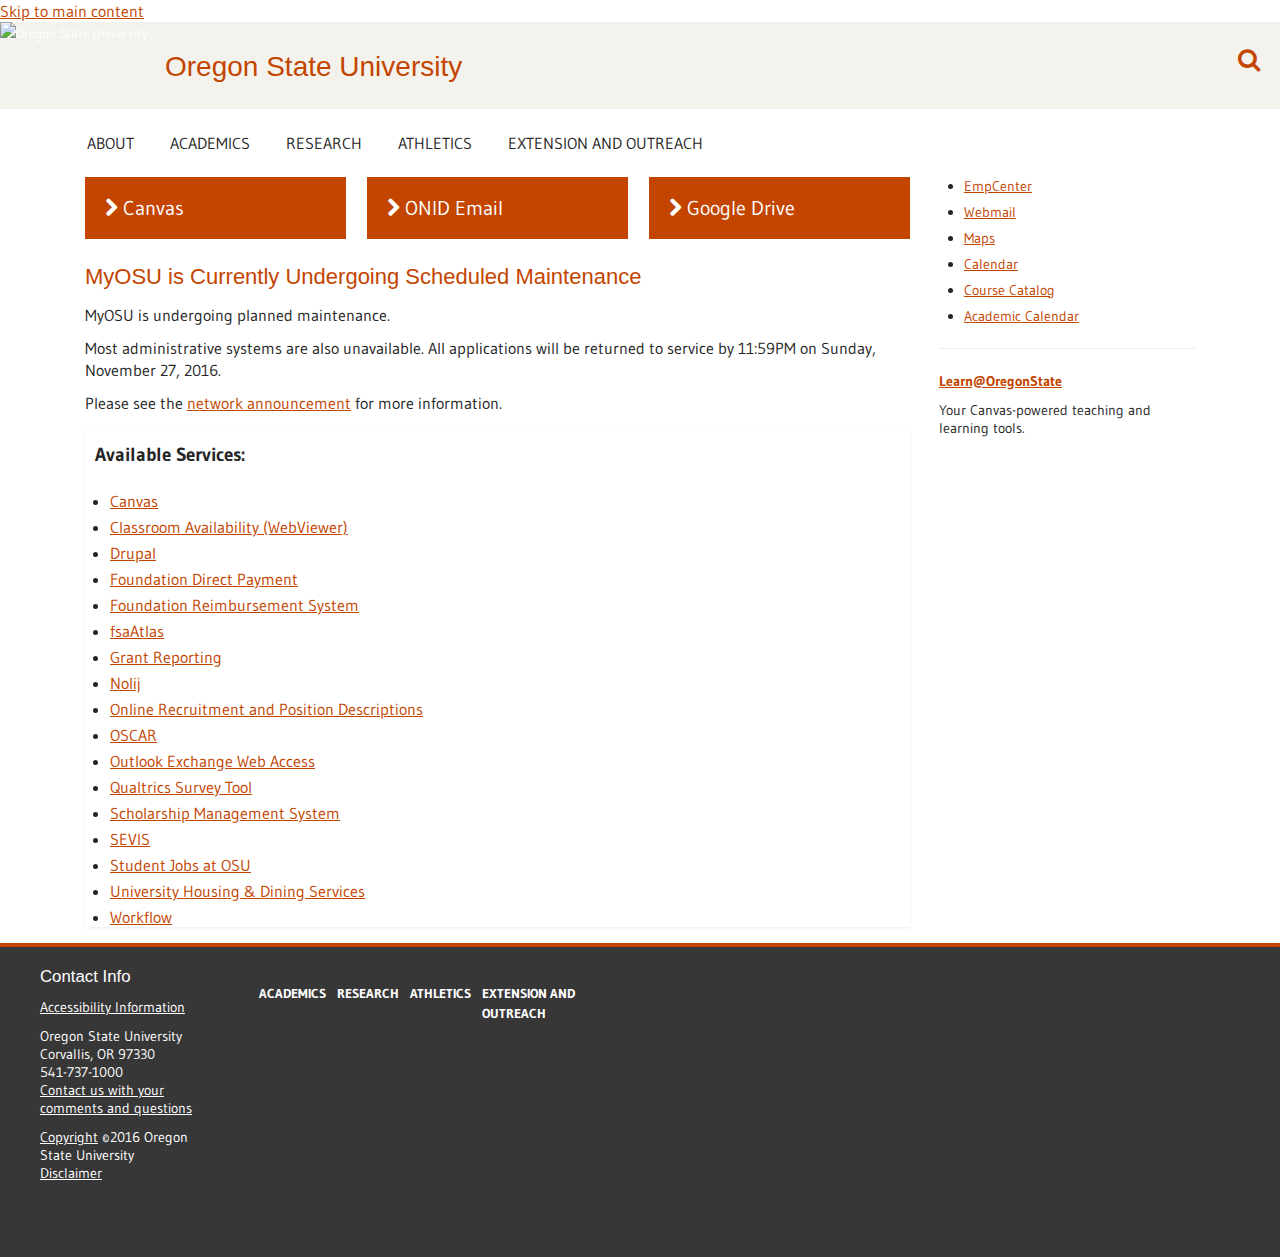
==== index.html @ 78ae6c0a "Changing links" ====
<!DOCTYPE HTML>
<!--[if lte IE 7]> <html lang="en" class="ie ie7 classic"> <![endif]-->
<!--[if IE 8]> <html lang="en" class="ie ie8 classic"> <![endif]-->
<!--[if gt IE 8]><!--><html class="classic" lang="en"><!--<![endif]-->

<head profile="http://www.w3.org/1999/xhtml/vocab">
  <meta http-equiv="Content-Type" content="text/html; charset=utf-8" /><script type="text/javascript">window.NREUM||(NREUM={}),__nr_require=function(e,n,t){function r(t){if(!n[t]){var o=n[t]={exports:{}};e[t][0].call(o.exports,function(n){var o=e[t][1][n];return r(o?o:n)},o,o.exports)}return n[t].exports}if("function"==typeof __nr_require)return __nr_require;for(var o=0;o<t.length;o++)r(t[o]);return r}({QJf3ax:[function(e,n){function t(e){function n(n,t,a){e&&e(n,t,a),a||(a={});for(var u=c(n),f=u.length,s=i(a,o,r),p=0;f>p;p++)u[p].apply(s,t);return s}function a(e,n){f[e]=c(e).concat(n)}function c(e){return f[e]||[]}function u(){return t(n)}var f={};return{on:a,emit:n,create:u,listeners:c,_events:f}}function r(){return{}}var o="nr@context",i=e("gos");n.exports=t()},{gos:"7eSDFh"}],ee:[function(e,n){n.exports=e("QJf3ax")},{}],3:[function(e,n){function t(e){return function(){r(e,[(new Date).getTime()].concat(i(arguments)))}}var r=e("handle"),o=e(1),i=e(2);"undefined"==typeof window.newrelic&&(newrelic=window.NREUM);var a=["setPageViewName","addPageAction","setCustomAttribute","finished","addToTrace","inlineHit","noticeError"];o(a,function(e,n){window.NREUM[n]=t("api-"+n)}),n.exports=window.NREUM},{1:12,2:13,handle:"D5DuLP"}],gos:[function(e,n){n.exports=e("7eSDFh")},{}],"7eSDFh":[function(e,n){function t(e,n,t){if(r.call(e,n))return e[n];var o=t();if(Object.defineProperty&&Object.keys)try{return Object.defineProperty(e,n,{value:o,writable:!0,enumerable:!1}),o}catch(i){}return e[n]=o,o}var r=Object.prototype.hasOwnProperty;n.exports=t},{}],D5DuLP:[function(e,n){function t(e,n,t){return r.listeners(e).length?r.emit(e,n,t):void(r.q&&(r.q[e]||(r.q[e]=[]),r.q[e].push(n)))}var r=e("ee").create();n.exports=t,t.ee=r,r.q={}},{ee:"QJf3ax"}],handle:[function(e,n){n.exports=e("D5DuLP")},{}],XL7HBI:[function(e,n){function t(e){var n=typeof e;return!e||"object"!==n&&"function"!==n?-1:e===window?0:i(e,o,function(){return r++})}var r=1,o="nr@id",i=e("gos");n.exports=t},{gos:"7eSDFh"}],id:[function(e,n){n.exports=e("XL7HBI")},{}],G9z0Bl:[function(e,n){function t(){var e=d.info=NREUM.info,n=f.getElementsByTagName("script")[0];if(e&&e.licenseKey&&e.applicationID&&n){c(p,function(n,t){n in e||(e[n]=t)});var t="https"===s.split(":")[0]||e.sslForHttp;d.proto=t?"https://":"http://",a("mark",["onload",i()]);var r=f.createElement("script");r.src=d.proto+e.agent,n.parentNode.insertBefore(r,n)}}function r(){"complete"===f.readyState&&o()}function o(){a("mark",["domContent",i()])}function i(){return(new Date).getTime()}var a=e("handle"),c=e(1),u=window,f=u.document;e(2);var s=(""+location).split("?")[0],p={beacon:"bam.nr-data.net",errorBeacon:"bam.nr-data.net",agent:"js-agent.newrelic.com/nr-686.min.js"},d=n.exports={offset:i(),origin:s,features:{}};f.addEventListener?(f.addEventListener("DOMContentLoaded",o,!1),u.addEventListener("load",t,!1)):(f.attachEvent("onreadystatechange",r),u.attachEvent("onload",t)),a("mark",["firstbyte",i()])},{1:12,2:3,handle:"D5DuLP"}],loader:[function(e,n){n.exports=e("G9z0Bl")},{}],12:[function(e,n){function t(e,n){var t=[],o="",i=0;for(o in e)r.call(e,o)&&(t[i]=n(o,e[o]),i+=1);return t}var r=Object.prototype.hasOwnProperty;n.exports=t},{}],13:[function(e,n){function t(e,n,t){n||(n=0),"undefined"==typeof t&&(t=e?e.length:0);for(var r=-1,o=t-n||0,i=Array(0>o?0:o);++r<o;)i[r]=e[n+r];return i}n.exports=t},{}]},{},["G9z0Bl"]);</script>
<link rel="shortcut icon" href="http://main.oregonstate.edu/sites/all/themes/doug_fir/favicon.ico" type="image/vnd.microsoft.icon" />
<meta name="Generator" content="Drupal 7 (http://drupal.org)" />
  <meta name="viewport" content="width=device-width, initial-scale=1.0">
  <title>MyOSU is Undergoing Maintenance</title>

  <!-- CSS -->
  <link type="text/css" rel="stylesheet" href="css/drupal1.css" media="all" />
  <link type="text/css" rel="stylesheet" href="css/drupal2.css" media="all" />
  <link type="text/css" rel="stylesheet" href="css/drupal3.css" media="all" />
  <link type="text/css" rel="stylesheet" href="css/drupal4.css" media="all" />
  <link type="text/css" rel="stylesheet" href="css/drupal5.css" media="all" />
  <link href='http://fonts.googleapis.com/css?family=Gudea:400,400italic,700' rel='stylesheet' type='text/css'>
  <!-- These will insert some CSS to hide or show elements based on our theme settings -->
  <style type='text/css'> div.book-navigation { display: none;} </style>
  <style type='text/css'> div.terms { display: none;} </style>

  <!-- Javascripts -->
  <script type="text/javascript" src="http://code.jquery.com/jquery-1.7.2.min.js"></script>
  <script type="text/javascript">
    <!--//--><![CDATA[//><!--
      window.jQuery || document.write("<script src='http://main.oregonstate.edu/sites/all/modules/jquery_update/replace/jquery/1.7/jquery.min.js'>\x3C/script>")
    //--><!]]>
  </script>
  <script type="text/javascript" src="js/drupal1.js"></script>
  <script type="text/javascript" src="js/drupal2.js"></script>
  <script type="text/javascript" src="js/drupal3.js"></script>
  <script type="text/javascript" src="js/drupal4.js"></script>
  <script type="text/javascript" src="js/drupal5.js"></script>
  <script type="text/javascript">
<!--//--><![CDATA[//><!--
jQuery.extend(Drupal.settings, {"basePath":"\/","pathPrefix":"","ajaxPageState":{"theme":"doug_fir","theme_token":"iENrRkMuH2rQ3tuEbvSDsTzsO_daz1Ob3aUyDNa0EQ0","js":{"\/\/ajax.googleapis.com\/ajax\/libs\/jquery\/1.7.2\/jquery.min.js":1,"0":1,"misc\/jquery.once.js":1,"misc\/drupal.js":1,"sites\/all\/modules\/nice_menus\/js\/jquery.bgiframe.js":1,"sites\/all\/modules\/nice_menus\/js\/jquery.hoverIntent.js":1,"sites\/all\/modules\/nice_menus\/js\/superfish.js":1,"sites\/all\/modules\/nice_menus\/js\/nice_menus.js":1,"sites\/all\/modules\/osu_features\/feature_story\/feature_story.js":1,"sites\/all\/modules\/live_feeds\/live_feeds.js":1,"sites\/all\/modules\/media_colorbox\/media_colorbox.js":1,"sites\/all\/modules\/media_mediaspace\/js\/mediaspace_mobile.js":1,"sites\/main.oregonstate.edu\/modules\/lookup\/js\/lib\/angular.min.js":1,"sites\/main.oregonstate.edu\/modules\/lookup\/js\/lib\/angular-animate.min.js":1,"sites\/main.oregonstate.edu\/modules\/lookup\/js\/controllers.js":1,"sites\/all\/libraries\/colorbox\/jquery.colorbox-min.js":1,"sites\/all\/modules\/colorbox\/js\/colorbox.js":1,"sites\/all\/modules\/colorbox\/styles\/default\/colorbox_style.js":1,"sites\/main.oregonstate.edu\/modules\/lookup\/js\/lookup.js":1,"sites\/main.oregonstate.edu\/themes\/doug_fir\/js\/jquery.mobile.custom.min.js":1,"sites\/main.oregonstate.edu\/themes\/doug_fir\/js\/bootstrap.min.js":1,"sites\/main.oregonstate.edu\/themes\/doug_fir\/js\/menus.js":1},"css":{"modules\/system\/system.base.css":1,"modules\/system\/system.menus.css":1,"modules\/system\/system.messages.css":1,"modules\/system\/system.theme.css":1,"sites\/all\/modules\/announcement\/css\/screen.css":1,"modules\/book\/book.css":1,"sites\/all\/modules\/calendar\/css\/calendar_multiday.css":1,"sites\/all\/modules\/date\/date_api\/date.css":1,"sites\/all\/modules\/date\/date_popup\/themes\/datepicker.1.7.css":1,"sites\/all\/modules\/date\/date_repeat_field\/date_repeat_field.css":1,"sites\/all\/modules\/osu_features\/feature_story\/feature_story.css":1,"modules\/field\/theme\/field.css":1,"sites\/all\/modules\/osu_features\/image_gallery\/image_gallery.css":1,"sites\/all\/modules\/live_feeds\/live_feeds.css":1,"sites\/all\/modules\/osu_profiles\/locations\/locations.css":1,"sites\/all\/modules\/navgrid\/navgrid.css":1,"modules\/node\/node.css":1,"sites\/all\/modules\/osu_groups\/osu_dashboard\/osu_dashboard.css":1,"sites\/all\/modules\/osu_search\/osu_search.css":1,"sites\/all\/modules\/osu_top_hat\/osu_top_hat.css":1,"sites\/all\/modules\/osu_profiles\/people\/people.css":1,"modules\/search\/search.css":1,"modules\/user\/user.css":1,"sites\/all\/modules\/osu_features\/video_carousel\/css\/cws_video.css":1,"sites\/all\/modules\/views\/css\/views.css":1,"sites\/all\/modules\/colorbox\/styles\/default\/colorbox_style.css":1,"sites\/all\/modules\/ctools\/css\/ctools.css":1,"sites\/all\/modules\/biblio\/biblio.css":1,"sites\/main.oregonstate.edu\/modules\/lookup\/lookup.css":1,"sites\/all\/modules\/nice_menus\/css\/nice_menus.css":1,"sites\/all\/modules\/nice_menus\/css\/nice_menus_default.css":1,"sites\/main.oregonstate.edu\/themes\/doug_fir\/css\/variants\/classic\/classic.css":1,"sites\/main.oregonstate.edu\/themes\/doug_fir\/bootstrap\/css\/bootstrap.css":1,"sites\/main.oregonstate.edu\/themes\/doug_fir\/css\/main.css":1,"sites\/main.oregonstate.edu\/themes\/doug_fir\/bootstrap\/css\/responsive.css":1,"sites\/main.oregonstate.edu\/themes\/doug_fir\/css\/main-responsive.css":1}},"colorbox":{"opacity":"0.85","current":"{current} of {total}","previous":"\u00ab Prev","next":"Next \u00bb","close":"Close","maxWidth":"98%","maxHeight":"98%","fixed":true,"mobiledetect":true,"mobiledevicewidth":"480px"},"jcarousel":{"ajaxPath":"\/jcarousel\/ajax\/views"},"lookupJsonPath":"http:\/\/main.oregonstate.edu\/sites\/main.oregonstate.edu\/files\/lookup.json","nice_menus_options":{"delay":"800","speed":"slow"},"urlIsAjaxTrusted":{"\/":true}});
//--><!]]>
</script>

</head>

<body class="html front not-logged-in one-sidebar sidebar-first page-lookup " >
  <div id="skip-link">
    <a href="#content" class="element-invisible element-focusable">Skip to main content</a>
  </div>
<!-- OSU Top Hat -->
    
<!-- Top-Hat -->
<div id='osu-top-hat' class ='new container-fluid'>
  <a href='http://oregonstate.edu' class='tag'><img src='http://main.oregonstate.edu/sites/all/themes/doug_fir/images/new_logo.png' class='logo' alt='Oregon State University' /><span class='mobile-header'>OREGON STATE UNIVERSITY</span></a>

<h1 style="text-indent: 3px";>
<a href="http://main.oregonstate.edu">Oregon State University </a>
</h1>
<a href='http://main.oregonstate.edu/search/osu' id="search-link" class="m-icon-link"><i class="icon-search"></i></a>



</div>
<div id="mobile-icon-menu">
  <a href='#' id="toggle-mobile-menu" class="m-icon-link"><i class="icon-reorder"></i></a>
  <a href='http://main.oregonstate.edu/search/osu' id="mobile-search-link" class="m-icon-link"><i class="icon-search"></i></a>
</div>

<div id='page-wrapper' class='container-fluid'>
    <div id="search-overlay">
      <form class="search" role="search" action="http://main.oregonstate.edu/" method="post" id="osu-search-top-hat-form" accept-charset="UTF-8"><div><div class="form-item form-type-textfield form-item-term">
      <label class="element-invisible" for="edit-term">Search Field </label>
       <input class="search-terms form-text" placeholder="Search this site" type="text" id="edit-term" name="term" value="" size="60" maxlength="128" />
      </div>
      <input class="icon-search word-hide form-submit" type="submit" id="edit-submit" name="op" value="Search" /><input type="hidden" name="group_path" value="" />
      <input type="hidden" name="form_build_id" value="form-qZfyoNYNDFXUblMZtrOKs8r3LIW30C74KDKzpImgRn8" />
      <input type="hidden" name="form_id" value="osu_search_top_hat_form" />
      </div></form>    <button class="exit-search">Exit Search</button>
        </div>

  <!-- Site Name -->
  <div id='header' class='row-fluid'>


        <h1><a href='http://oregonstate.edu/'>Oregon State University</a></h1>

  </div>


  <!-- /#main-menu -->

  <ul id="mobile-menu" role="navigation"><li id="mobile-main-menu"><ul class="menu"><li class="first leaf"><a href="http://oregonstate.edu/about/" title="">About</a></li>
<li class="leaf"><a href="http://oregonstate.edu/academics/" title="">Academics</a></li>
<li class="leaf"><a href="http://research.oregonstate.edu/" title="">Research</a></li>
<li class="leaf"><a href="http://www.osubeavers.com" title="">Athletics</a></li>
<li class="last leaf"><a href="http://oregonstate.edu/extension-outreach/" title="">Extension and Outreach</a></li>
</ul></li><li id="mobile-osu-top-hat"></li></ul>   <!-- Main menu navbar -->
         <div id='main-menu' role="navigation">
          <div class="region region-nav">
    <div id="block-nice-menus-1" class="block block-nice-menus">

    
  <div class="content">
    <ul class="nice-menu nice-menu-down nice-menu-main-menu" id="nice-menu-1" style="margin-left: -16px"><li class="menu-799 menu-path-oregonstateedu-about- first odd "><a href="http://oregonstate.edu/about/" title="">ABOUT</a></li>
<li class="menu-606 menu-path-oregonstateedu-academics-  even "><a href="http://oregonstate.edu/academics/" title="">ACADEMICS</a></li>
<li class="menu-630 menu-path-researchoregonstateedu-  odd "><a href="http://research.oregonstate.edu/" title="">RESEARCH</a></li>
<li class="menu-608 menu-path-osubeaverscom  even "><a href="http://www.osubeavers.com" title="">ATHLETICS</a></li>
<li class="menu-607 menu-path-oregonstateedu-extension-outreach-  odd last"><a href="http://oregonstate.edu/extension-outreach/" title="">EXTENSION AND OUTREACH</a></li>
</ul>
  </div>
</div>
  </div>
      </div>



    
    <!-- Messages and breadcrumbs -->
    <div id="messages">
          </div> <!-- messages -->


    <!-- Full width top region -->
    
    
    <!-- Now divide into main column and right sidebar -->
    <div class='row-fluid'>
      <div class='span9' >

        <!-- Features -->
        
                <div class='row'>
        <!-- Main content and middle sidebar -->

            <!-- Pre-content -->
            
            <!-- Main Content -->
                                        
              

                              <div class="tabs">
                                  </div>
              

              <div id="block-block-10" class="block block-block">
    <div id="block-block-63" class="block block-block">
    <div class="content">
    <style> 
    #block-block-63 p:hover, #block-block-62 p:focus {
      background: #333!important;
    }


    </style>

    <div class="row-fluid">
    <div class="span4">
    <a style="text-decoration:none;color:#fff;font-size:20px;" href="https://oregonstate.instructure.com/" onclick="ga('send', 'event', 'tools', 'Canvas');"><p style="background:#c34500;color:#fff;padding: 20px;"><i class=" icon-chevron-right"></i> Canvas</p></a>
    </div>
    <div class="span4">
    <a style="text-decoration:none;color:#fff;font-size:20px;" href="https://secure.onid.oregonstate.edu/redirmail.php" onclick="ga('send', 'event', 'tools', 'ONID Email');"><p style="background:#c34500;color:#fff;padding: 20px;"><i class=" icon-chevron-right"></i> ONID Email</p></a>
    </div>
    <div class="span4">
    <a style="text-decoration:none;color:#fff;font-size:20px;" href="https://drive.google.com/a/onid.oregonstate.edu/" onclick="ga('send', 'event', 'tools', 'Google Drive');"><p style="background:#c34500;color:#fff;padding: 20px;"><i class=" icon-chevron-right"></i> Google Drive</p></a>
    </div>
    </div>
    </div>

    

    </div>

    <div class="content">
    <p><h2 style="text-indent: 0px">MyOSU is Currently Undergoing Scheduled Maintenance</h2></p>

    <p>MyOSU is undergoing planned maintenance.</p>

    <p>Most administrative systems are also unavailable. All applications will be returned to service by 11:59PM on Sunday, November 27, 2016.</p>

    <p>Please see the <a href="http://intranet.nws.oregonstate.edu/blog/archives/5822" target="_blank">network announcement</a> for more information.
      


      <div class="textIndent" id='content' role="main">
        <div class="region region-content">

    <p><h3>Available Services:</h3></p>

    <p><ul>
    
        <li><a href="https://oregonstate.instructure.com/" target="_blank">Canvas</a></li>

        <!--li><a href="https://mydegrees.oregonstate.edu/" target="_blank">MyDegrees</a></li>
    
        <li><a href="http://appworx.oregonstate.edu/" target="_blank">Appworx</a></li>

        <li><a href="https://adminfo.ucsadm.oregonstate.edu:8865/ssomanager_prod/c/INB?url=noINBGUAGMNU">Banner</a></li>

        <li><a href="https://core.oregonstate.edu/" target="_blank">CORE Reports</a></li-->

        <li><a href="http://r25wv.ucsadm.oregonstate.edu/r25_wv/wv_servlet/wrd/run/wv_space.DayList?spdt=today,spfilter=94835,lbdviewmode=grid" target="_blank">Classroom Availability (WebViewer)</a></li>

        <li><a href="http://is.oregonstate.edu/communication-collaboration/drupal">Drupal</a></li>

        <li><a href="https://fasystems.oregonstate.edu/DRS/" target="_blank">Foundation Direct Payment</a></li>

        <li><a href="https://fasystems.oregonstate.edu/OSUR/" target="_blank">Foundation Reimbursement System</a></li>

        <li><a href="https://sevisprod.nws.oregonstate.edu/" target="_blank">fsaAtlas</a></li>

        <li><a href="https://bfpsystems.oregonstate.edu/bfponline/" target="_blank">Grant Reporting</a></li>

        <li><a href="https://nolij.ucsadm.oregonstate.edu/NolijWeb" target="_blank">Nolij</a></li>

        <li><a href="https://jobs.oregonstate.edu/hr/shibboleth" target="_blank">Online Recruitment and Position Descriptions</a></li>

        <li><a href="https://login.oregonstate.edu/cas/login?service=https%3A%2F%2Foscar.oregonstate.edu/Login.aspx" target="_blank">OSCAR</a></li>

        <li><a href="https://exmail.oregonstate.edu/owa/" target="_blank">Outlook Exchange Web Access</a></li>

        <li><a href="http://main.oregonstate.edu/qualtrics" target="_blank">Qualtrics Survey Tool</a></li>

        <li><a href="https://scholarship.ucsadm.oregonstate.edu/prod/login.php" target="_blank">Scholarship Management System</a></li>
    
        <li><a href="https://egov.ice.gov/sevis/" target="_blank">SEVIS</a></li>

        <li><a href="http://hr.oregonstate.edu/student-employment" target="_blank">Student Jobs at OSU</a></li>

        <!--li><a href="https://secure.touchnet.net/central/" target="_blank">TouchNet Marketplace</a></li-->

        <!--li>TRES: Please use <a href="http://infosu.oregonstate.edu/login" target="_blank">Online Services</a> and then select TRES from the main menu</li-->

        <li><a href="http://uhds.oregonstate.edu/" target="_blank">University Housing &amp; Dining Services</a></li>

        <li><a href="https://adminfo.ucsadm.oregonstate.edu:4453/wfprod/logon.jsp" target="_blank">Workflow</a></li>
    </ul></p>   
</div>
</div>

  </div>
              </div> <!-- /content -->
            
            <!-- Main page columns  -->
            

            <!-- Post-content -->
            
           <!-- Content area -->

          <!-- Middle Sidebar -->
          
        </div>
      </div> <!-- /Main Columns -->

      <!-- Right Sidebar - sidebar_first -->
      <a name="extras"></a>
              <div id='sidebar-first' class='span3'>
            <div class="region region-sidebar-first">
    <div id="block-block-13">

  
  <div class="content" >
<ul><li><a href="http://osu.workforcehosting.com/">EmpCenter</a></li>
<li><a href="http://exmail.oregonstate.edu/">Webmail</a></li>
<li><a href="http://oregonstate.edu/campusmap/">Maps</a></li>
<li><a href="http://calendar.oregonstate.edu/">Calendar</a></li>
<li><a href="http://catalog.oregonstate.edu/">Course Catalog</a></li>
<li><a href="http://catalog.oregonstate.edu/ChapterDetail.aspx?key=148">Academic Calendar</a></li>
</ul>  
<hr>
<p>
<a href="http://learn.oregonstate.edu/"><strong>Learn@OregonState</strong></a>
</p>
<p>Your Canvas-powered teaching and learning tools.</p>

</div>
</div>
  </div>
        </div>
      
    </div> <!-- /main-body-row -->

    <!-- Full width above footer -->
    
  </div> <!-- /container -->

  <!-- Page Footer -->

    <div id='footer'>
      <div class='container-fluid' style='padding-left: 20px; padding-right: 20px'>
        <div class='row'>
          <div class='span2 contact'>
            <h2 style="text-indent: 0px; line-height: normal">Contact Info</h2>
            <div class="specific-contact">
              <p><a href="http://oregonstate.edu/accessibility/">Accessibility Information</a></p>
<p>Oregon State University<br />Corvallis, OR 97330<br />541-737-1000<br /><a href="http://communications.oregonstate.edu/webform/contact-osu">Contact us with your<br />comments and questions</a></p>
            </div>
            <div class="general-contact">
              <a href="http://oregonstate.edu/copyright">Copyright</a>
              &copy;2016              Oregon State University<br />
              <a href="http://oregonstate.edu/disclaimer">Disclaimer</a>
            </div>
             <div class="social-media"></div>
          </div>




          <div class='span10' style="margin-left: 2.504%">
              <div class="region region-footer">
    <div id="block-system-main-menu" class="block block-system block-menu">

    
  <div class="content">
    <ul class="menu">

      <li class="first leaf"><a href="http://oregonstate.edu/about/" title="">About</a></li>
      <li class="leaf"><a href="http://oregonstate.edu/academics/" title="">Academics</a></li>
      <li class="leaf"><a href="http://research.oregonstate.edu/" title="">Research</a></li>
      <li class="leaf"><a href="http://www.osubeavers.com" title="">Athletics</a></li>
      <li class="last leaf"><a href="http://oregonstate.edu/extension-outreach/" title="">Extension and Outreach</a></li>
      </ul>  
      </div>
      </div>


    
<div id="block-block-15" class="block block-block">

    
  <div class="content">
    <style>

div.textIndent p, h1, h2, h3 {
  text-indent: 10px;
}

.book_printer {
display:none!important;
}

#footer .content > .menu > li.first {
display:none;
}

#page-title {
margin-bottom:0px;
}

</style>  </div>
</div>
<div id="block-block-18" class="block block-block">

    
  <div class="content">
    <style>
#osu-top-hat a.tag {
z-index: 999;
}


.classic #header {
display:none;
}

#block-block-13 h2 {
margin-top:0px;
font-size:16px;
}

.classic #main-menu .menu > li > a, .classic #main-menu .nice-menu > li > a {
border:none;
margin-top:0px;
}

.classic #main-menu .nice-menu > li > ul {
margin-top:30px;
}

</style>  </div>
</div>
  </div>
          </div>
        </div>
      </div>
    </div>

</div> <!-- /page-wrapper -->
  <script>
  (function(i,s,o,g,r,a,m){i['GoogleAnalyticsObject']=r;i[r]=i[r]||function(){
  (i[r].q=i[r].q||[]).push(arguments)},i[r].l=1*new Date();a=s.createElement(o),
  m=s.getElementsByTagName(o)[0];a.async=1;a.src=g;m.parentNode.insertBefore(a,m)
  })(window,document,'script','http://www.google-analytics.com/analytics.js','ga');

  ga('create', 'UA-4834799-39', 'auto');
  ga('send', 'pageview');

</script>
</body>
</html>
---- css/drupal2.css ----
.block-announcement{position:relative;}.block-announcement .feed-icon{position:absolute;right:0;top:0;height:30px;width:30px;border-radius:0 3px 0 0;border-left:1px solid #fff;color:#fff;background:#c34500;text-decoration:none;}.block-announcement .icon-rss{color:#fff;padding:5px 0 0 7px;font-size:20px;}.announcement{margin-top:.5em;}.announcement_summary + .announcement_summary{border-top:1px dotted #888;padding-top:1em;}.announcement_summary,.announcement,.more{padding:0 10px;}.announcement_published,.announcement_expires{font-size:0.95em;}.announcement_title{font-weight:bold;clear:right;}.announcement-date{font-weight:normal;color:#565656;white-space:nowrap;}.announcement_abstract{display:inline-block;}.announcement_image{float:left;margin-right:0.7em;}.more{margin-top:1em;}
.book-navigation .menu{border-top:1px solid #888;padding:1em 0 0 3em;}.book-navigation .page-links{border-top:1px solid #888;border-bottom:1px solid #888;text-align:center;padding:0.5em;}.book-navigation .page-previous{text-align:left;width:42%;display:block;float:left;}.book-navigation .page-up{margin:0 5%;width:4%;display:block;float:left;}.book-navigation .page-next{text-align:right;width:42%;display:block;float:right;}#book-outline{min-width:56em;}.book-outline-form .form-item{margin-top:0;margin-bottom:0;}html.js #edit-book-pick-book{display:none;}.form-item-book-bid .description{clear:both;}#book-admin-edit select{margin-right:24px;}#book-admin-edit select.progress-disabled{margin-right:0;}#book-admin-edit tr.ajax-new-content{background-color:#ffd;}#book-admin-edit .form-item{float:left;}
.calendar-calendar tr.odd,.calendar-calendar tr.even{background-color:#fff;}.calendar-calendar table{border-collapse:collapse;border-spacing:0;margin:0 auto;padding:0;width:100%;}.calendar-calendar .month-view table{border:none;padding:0;margin:0;width:100%;}.calendar-calendar .year-view td{width:32%;padding:1px;border:none;}.calendar-calendar .year-view td table td{width:13%;padding:0;}.calendar-calendar tr{padding:0;margin:0;background-color:white;}.calendar-calendar th{text-align:center;margin:0;}.calendar-calendar th a{font-weight:bold;}.calendar-calendar td{width:14%;border:1px solid #ccc;color:#777;text-align:right;vertical-align:top;margin:0;padding:0;}.calendar-calendar .mini{border:none;}.calendar-calendar td.week{width:1%;min-width:1%;}.calendar-calendar .week{clear:both;font-style:normal;color:#555;font-size:0.8em;}.calendar-calendar .inner{height:auto !important;height:5em;padding:0;margin:0;}.calendar-calendar .inner div{padding:0;margin:0;}.calendar-calendar .inner p{padding:0 0 .8em 0;margin:0;}.calendar-calendar td a{font-weight:bold;text-decoration:none;}.calendar-calendar td a:hover{text-decoration:underline;}.calendar-calendar td.year,.calendar-calendar td.month{text-align:center;}.calendar-calendar th.days{color:#ccc;background-color:#224;text-align:center;padding:1px;margin:0;}.calendar-calendar div.day{float:right;text-align:center;padding:0.125em 0.25em 0 0.25em;margin:0;background-color:#f3f3f3;border:1px solid gray;border-width:0 0 1px 1px;clear:both;width:1.5em;}.calendar-calendar div.calendar{background-color:#fff;border:solid 1px #ddd;text-align:left;margin:0 .25em .25em 0;width:96%;float:right;clear:both;}.calendar-calendar .day-view div.calendar{float:none;width:98%;margin:1% 1% 0 1%;}.calendar-calendar div.title{font-size:.8em;text-align:center;}.calendar-calendar div.title a{color:#000;}.calendar-calendar div.title a:hover{color:#c00;}.calendar-calendar .content{clear:both;padding:3px;padding-left:5px;}.calendar div.form-item{white-space:normal;}table td.mini,table th.mini,table.mini td.week{padding:0 1px 0 0;margin:0;}table td.mini a{font-weight:normal;}.calendar-calendar .mini-day-off{padding:0px;}.calendar-calendar .mini-day-on{padding:0px;}table .mini-day-on a{text-decoration:underline;}.calendar-calendar .mini .title{font-size:.8em;}.mini .calendar-calendar .week{font-size:.7em;}.mini-row{width:100%;border:none;}.mini{width:32%;vertical-align:top;}.calendar-calendar .stripe{height:5px;width:auto;font-size:1px !important;line-height:1px !important;}.calendar-calendar .day-view .stripe{width:100%;}table.calendar-legend{background-color:#ccc;width:100%;margin:0;padding:0;}table.calendar-legend tr.odd .stripe,table.calendar-legend tr.even .stripe{height:12px !important;font-size:9px !important;line-height:10px !important;}.calendar-legend td{text-align:left;padding-left:5px;}.calendar-empty{font-size:1px;line-height:1px;}.calendar-calendar td.calendar-agenda-hour{text-align:right;border:none;border-top:1px solid #CCCCCC;padding-top:.25em;width:1%;}.calendar-calendar td.calendar-agenda-no-hours{min-width:1%;}.calendar-calendar td.calendar-agenda-hour .calendar-hour{font-size:1.2em;font-weight:bold;}.calendar-calendar td.calendar-agenda-hour .calendar-ampm{font-size:1em;}.calendar-calendar td.calendar-agenda-items{border:1px solid #CCCCCC;text-align:left;}.calendar-calendar td.calendar-agenda-items div.calendar{width:auto;padding:.25em;margin:0;}.calendar-calendar div.calendar div.inner .calendar-agenda-empty{width:100%;text-align:center;vertical-align:middle;padding:1em 0;background-color:#fff;}.calendar-date-select form{text-align:right;float:right;width:25%;}.calendar-date-select div,.calendar-date-select input,.calendar-date-select label{text-align:right;padding:0;margin:0;float:right;clear:both;}.calendar-date-select .description{float:right;}.calendar-label{font-weight:bold;display:block;clear:both;}.calendar-calendar div.date-nav{background-color:#ccc;color:#777;padding:0.2em;width:auto;border:1px solid #ccc;}.calendar-calendar div.date-nav a,.calendar-calendar div.date-nav h3{color:#777;text-decoration:none;}.calendar-calendar th.days{background-color:#eee;color:#777;font-weight:bold;border:1px solid #ccc;}.calendar-calendar td.empty{background:#ccc;border-color:#ccc;color:#cc9;}.calendar-calendar table.mini td.empty{background:#fff;border-color:#fff;}.calendar-calendar td div.day{border:1px solid #ccc;border-top:none;border-right:none;margin-bottom:2px;}.calendar-calendar td .inner div,.calendar-calendar td .inner div a{background:#eee;}.calendar-calendar div.calendar{border:none;font-size:x-small;}.calendar-calendar td .inner div.calendar div,.calendar-calendar td .inner div.calendar div a{border:none;background:#ffc;padding:0;}.calendar-calendar td .inner div.calendar div.calendar-more,.calendar-calendar td .inner div.calendar div.calendar-more a{color:#444;background:#fff;text-align:right;}.calendar-calendar td .inner .view-field,.calendar-calendar td .inner .view-field a{color:#444;font-weight:normal;}.calendar-calendar td span.date-display-single,.calendar-calendar td span.date-display-start,.calendar-calendar td span.date-display-end,.calendar-calendar td span.date-display-separator{font-weight:bold;}.calendar-calendar td .inner div.day a{color:#4b85ac;}.calendar-calendar tr td.today,.calendar-calendar tr.odd td.today,.calendar-calendar tr.even td.today{background-color:#C3D6E4;}.calendar-calendar td .inner div.calendar div div.view-data-node-data-field-date-field-date-value{}.calendar-calendar td.past{}.calendar-calendar td.future{}.calendar-calendar td.has-events{}.calendar-calendar td.has-no-events{}.calendar-calendar tbody{border-top:none;}.calendar-calendar .month-view .full .inner,.calendar-calendar .week-view .full .multi-day .inner{height:auto;min-height:auto;}.calendar-calendar .week-view .full .calendar-agenda-hour
.calendar-calendar .month-view .full .single-day .inner .view-item{float:left;width:100%;}.calendar-calendar .week-view .full .calendar-agenda-hour,.calendar-calendar .day-view .full .calendar-agenda-hour{padding-right:2px;}.calendar-calendar .week-view .full .calendar-agenda-hour{width:6%;min-width:0px;}.calendar-calendar .week-view .full .days{width:13%;}.calendar-calendar .month-view .full div.calendar,.calendar-calendar .week-view .full div.calendar,.calendar-calendar .day-view div.calendar{width:auto;}.calendar-calendar .month-view .full tr.date-box,.calendar-calendar .month-view .full tr.date-box td,.calendar-calendar .month-view .full tr.multi-day,.calendar-calendar .month-view .full tr.multi-day td{height:19px;max-height:19px;}.calendar-calendar .month-view .full tr.single-day .no-entry,.calendar-calendar .month-view .full tr.single-day .no-entry .inner{height:44px !important;line-height:44px;}.calendar-calendar .month-view .full tr.single-day .noentry-multi-day,.calendar-calendar .month-view .full tr.single-day .noentry-multi-day .inner{height:22px !important;line-height:22px;}.calendar-calendar .month-view .full td,.calendar-calendar .week-view .full td,.calendar-calendar .day-view  td{vertical-align:top;padding:1px 2px 0 2px}.calendar-calendar .month-view .full td.date-box{height:1%;border-bottom:0px;padding-bottom:2px;}.calendar-calendar .month-view .full .week{font-size:inherit;}.calendar-calendar .month-view .full .week a,.calendar-calendar .week-view .full .week a{color:#4b85ac;}.calendar-calendar .month-view .full td .inner div.day,.calendar-calendar .month-view .full td .inner div.day a{border:none;background:none;margin-bottom:0px;}.calendar-calendar .month-view .full td.date-box .inner,.calendar-calendar .week-view .full td.date-box .inner{min-height:inherit;}.calendar-calendar .month-view .full td.multi-day,.calendar-calendar .week-view .full td.multi-day{border-top:0px;border-bottom:0px;}.calendar-calendar .week-view .full .first td.multi-day{border-top:1px solid #CCCCCC;}.calendar-calendar .month-view .full td.single-day{border-top:0px;}.calendar-calendar .month-view .full td.multi-day .inner,.calendar-calendar .week-view .full td.multi-day .inner,.calendar-calendar .day-view .full td.multi-day .inner{min-height:inherit;width:auto;position:relative;}.calendar-calendar .month-view .full td.multi-day.no-entry{min-height:0px;}.calendar-calendar .month-view .full td.single-day .calendar-empty,.calendar-calendar .month-view .full td.single-day.empty,.calendar-calendar .month-view .full td.date-box.empty{background:#F4F4F4;}.calendar-calendar .month-view .full td.single-day .inner div,.calendar-calendar .month-view .full td.single-day .inner div a,.calendar-calendar .month-view .full td.multi-day .inner div,.calendar-calendar .month-view .full td.multi-day .inner div a,.calendar-calendar .month-view .full td .inner div.calendar.monthview div,.calendar-calendar .month-view .full td .inner div.calendar.monthview div a,.calendar-calendar .week-view .full td.single-day .inner div,.calendar-calendar .week-view .full td.single-day .inner div a,.calendar-calendar .week-view .full td.multi-day .inner div,.calendar-calendar .week-view .full td.multi-day .inner div a,.calendar-calendar .week-view .full td .inner div.calendar.weekview div,.calendar-calendar .week-view .full td .inner div.calendar.weekview div a,.calendar-calendar .day-view .full td .inner div.view-item,.calendar-calendar .day-view .full td .inner div.calendar div,.calendar-calendar .day-view .full td .inner div.calendar div a{background:none;}.calendar-calendar .day-view .full td .inner div.calendar div,.calendar-calendar .day-view .full td .inner div.calendar div a{margin:0px 3px;}.calendar-calendar .day-view .full td .inner div.calendar div.stripe{margin:0px;}.calendar-calendar .month-view .full tr td.today,.calendar-calendar .month-view .full tr.odd td.today,.calendar-calendar .month-view .full tr.even td.today{background:none;border-left:2px solid #7C7F12;border-right:2px solid #7C7F12;}.calendar-calendar .month-view .full td.date-box.today{border-width:2px 2px 0px 2px;border-style:solid;border-color:#7C7F12;}.calendar-calendar .month-view .full tr td.single-day.today{border-bottom:2px solid #7C7F12;}.calendar-calendar .month-view .full tr td.multi-day.starts-today{border-left:2px solid #7C7F12;}.calendar-calendar .month-view .full tr td.multi-day.ends-today{border-right:2px solid #7C7F12;}.calendar-calendar .month-view .full tr td.multi-day,.calendar-calendar .month-view .full tr td.single-day{border-top:0px;}.calendar-calendar .month-view .full tr td.multi-day,.calendar-calendar .month-view .full tr td.date-box{border-bottom:0px;}.calendar-calendar .month-view .full .inner .monthview,.calendar-calendar .week-view .full .inner .weekview,.calendar-calendar .day-view .full .inner .dayview{-moz-border-radius:5px;border-radius:5px;width:auto;float:none;display:block;margin:.25em auto;position:relative;}.calendar-calendar .month-view .full td.single-day div.monthview,.calendar-calendar .week-view .full td.single-day div.weekview,.calendar-calendar .day-view .full td.single-day div.dayview{background:#ffc;width:auto;padding:0px 3px;overflow:hidden;}.calendar-calendar .month-view .full td.single-day .calendar-more div.monthview{background:none;}.calendar-calendar .day-view td div.dayview{padding:0px;}.calendar-calendar .month-view .full td.multi-day div.monthview,.calendar-calendar .week-view .full td.multi-day div.weekview,.calendar-calendar .day-view .full td.multi-day div.dayview{background:#74a5d7;height:1.9em;overflow:hidden;margin:0px auto;color:#ffffff;position:relative;}.calendar-calendar .week-view .full td.multi-day div.weekview{height:3.5em;}.calendar-calendar .month-view .full td.multi-day .inner .view-field,.calendar-calendar .month-view .full td.multi-day .inner .view-field a,.calendar-calendar .week-view .full td.multi-day .inner .view-field,.calendar-calendar .week-view .full td.multi-day .inner .view-field a,.calendar-calendar .day-view .full td.multi-day .inner .view-field,.calendar-calendar .day-view .full td.multi-day .inner .view-field a{color:#ffffff;}.calendar-calendar .full td.multi-day .calendar .view-field,.calendar-calendar .full td.single-day .calendar .view-field{}.calendar-calendar .day-view .full td.multi-day div.dayview,.calendar-calendar .week-view .full td.multi-day div.weekview{margin-bottom:2px;}.calendar-calendar .month-view .full td.multi-day .calendar.monthview .view-field{white-space:nowrap;float:left;margin-right:3px;}.calendar-calendar .week-view .full td.multi-day .calendar.weekview .view-field{white-space:nowrap;display:inline;margin-right:3px;}.calendar-calendar .day-view .full td.multi-day .calendar.weekview .view-field{display:block;}.calendar-calendar .month-view .full td.multi-day .calendar.monthview .contents,.calendar-calendar .week-view .full td.multi-day .calendar.weekview .contents{position:absolute;width:3000px;left:5px;}.calendar-calendar .day-view td .stripe,.calendar-calendar .month-view .full td .stripe,.calendar-calendar .week-view .full td .stripe{-moz-border-radius:5px 5px 0px 0px;border-radius:5px 5px 0px 0px;left:0px;top:0px;width:100%;height:3px;z-index:2;}.calendar-calendar .full td.single-day .continuation,.calendar-calendar .full td.single-day .continues,.calendar-calendar .full td.single-day .cutoff{display:none;}.calendar-calendar .month-view .full td.multi-day  .inner .monthview .continuation,.calendar-calendar .week-view .full td.multi-day  .inner .weekview .continuation{float:left;margin-right:3px;height:1.9em;}.calendar-calendar .week-view .full td.multi-day  .inner .weekview .continuation{height:2.75em;padding-top:0.75em;margin-right:8px;}.calendar-calendar .month-view .full td.multi-day .inner .monthview .continues,.calendar-calendar .month-view .full td.multi-day .inner .monthview .cutoff,.calendar-calendar .week-view .full td.multi-day .inner .weekview .continues,.calendar-calendar .week-view .full td.multi-day .inner .weekview .cutoff{position:absolute;right:0px !important;right:-1px;width:10px;text-align:left;background:#74a5d7;-moz-border-radius:0px 5px 5px 0px;border-radius:0px 5px 5px 0px;height:1.9em;padding-left:6px;z-index:1;}.calendar-calendar .week-view .full td.multi-day .inner .weekview .continues,.calendar-calendar .week-view .full td.multi-day .inner .weekview .cutoff{height:2.75em;padding-top:0.75em;}.calendar-calendar .month-view .full td.multi-day .inner .monthview .cutoff,.calendar-calendar .week-view .full td.multi-day .inner .weekview .cutoff{width:8px;padding-left:0px;}.calendar-calendar .week-view .full td.multi-day{padding:2px;}.calendar-calendar .week-view td.single-day div.calendar{width:100%;padding-left:0px;padding-right:0px;}.calendar-calendar .week-view .full tr.last td.multi-day{border-bottom:1px solid #CCCCCC;}.view .date-nav-wrapper .clear-block{margin-bottom:10px;}.view .date-nav-wrapper{position:relative;margin-top:5px;width:100%;}.view .date-nav-wrapper .date-nav{background-color:transparent;border:0px;height:30px;height:auto;min-height:30px;position:relative;margin-bottom:10px;}.view .date-nav-wrapper .date-prev a,.view .date-nav-wrapper .date-next a{text-decoration:none;color:inherit;font-size:12px;}.view .date-nav-wrapper.date-nav a:hover{text-decoration:underline;}.view .date-nav-wrapper .date-prev{-moz-border-radius:5px 0 0 5px;border-radius:5px 0 0 5px;background:none repeat scroll 0 0 #dfdfdf;float:none;padding:5px 0;position:absolute;right:60px;left:auto;text-align:right;top:0px;width:auto;z-index:1;font-size:12px;}.block-views .view .date-nav-wrapper .date-prev{left:0;right:auto;}.view .date-nav-wrapper .date-prev a{margin-left:10px;font-weight:bold;}.view .date-nav-wrapper .date-heading{position:relative;width:100%;top:0px;text-align:center;z-index:0;}.view .date-nav-wrapper .date-heading h3{line-height:30px;font-size:1.7em;}.view .date-nav-wrapper .date-next{-moz-border-radius:0px 5px 5px 0px;border-radius:0px 5px 5px 0px;background:none repeat scroll 0 0 #dfdfdf;float:none;padding:5px 0;position:absolute;right:0px;text-align:right;top:0px;width:auto;z-index:1;font-size:12px;}.view .date-nav-wrapper .date-next a{margin-right:10px;font-weight:bold;}.attachment .calendar-calendar{margin-top:20px;clear:both;}.calendar-calendar th a,.attachment .calendar-calendar th{background-color:transparent;border:0px;}.attachment .calendar-calendar th.calendar-agenda-hour{color:#777777;font-weight:bold;text-align:right;}.view-calendar .feed-icon{margin-top:5px;}.view table.mini .date-prev,.view table.mini .date-next{background:none;}.date-nav div.date-prev,.date-nav div.date-next,.date-nav{width:auto;}ul.calendar-links,.region-content ul.calendar-links{margin:0;padding:0;}.year-view div.month-view div.date-nav{background-color:#DFDFDF;min-height:20px;}
.container-inline-date{clear:both;}.container-inline-date .form-item{float:none;margin:0;padding:0;}.container-inline-date > .form-item{display:inline-block;margin-right:0.5em;margin-bottom:10px;vertical-align:top;}.container-inline-date .form-item .form-item{float:left;}.container-inline-date .form-item,.container-inline-date .form-item input{width:auto;}.container-inline-date .description{clear:both;}.container-inline-date .form-item input,.container-inline-date .form-item select,.container-inline-date .form-item option{margin-right:5px;}.container-inline-date .date-spacer{margin-left:-5px;}.views-right-60 .container-inline-date div{margin:0;padding:0;}.container-inline-date .date-timezone .form-item{clear:both;float:none;width:auto;}.container-inline-date .date-padding{padding:10px;float:left;}.views-exposed-form .container-inline-date .date-padding{padding:0;}#calendar_div,#calendar_div td,#calendar_div th{margin:0;padding:0;}#calendar_div,.calendar_control,.calendar_links,.calendar_header,.calendar{border-collapse:separate;margin:0;width:185px;}.calendar td{padding:0;}span.date-display-single{}span.date-display-start{}span.date-display-end{}.date-prefix-inline{display:inline-block;}.date-clear{clear:both;display:block;float:none;}.date-no-float{clear:both;float:none;width:98%;}.date-float{clear:none;float:left;width:auto;}.date-float .form-type-checkbox{padding-right:1em;}.form-type-date-select .form-type-select[class$=hour]{margin-left:.75em;}.date-container .date-format-delete{float:left;margin-top:1.8em;margin-left:1.5em;}.date-container .date-format-name{float:left;}.date-container .date-format-type{float:left;padding-left:10px;}.date-container .select-container{clear:left;float:left;}div.date-calendar-day{background:#F3F3F3;border-top:1px solid #EEE;border-left:1px solid #EEE;border-right:1px solid #BBB;border-bottom:1px solid #BBB;color:#999;float:left;line-height:1;margin:6px 10px 0 0;text-align:center;width:40px;}div.date-calendar-day span{display:block;text-align:center;}div.date-calendar-day span.month{background-color:#B5BEBE;color:white;font-size:.9em;padding:2px;text-transform:uppercase;}div.date-calendar-day span.day{font-size:2em;font-weight:bold;}div.date-calendar-day span.year{font-size:.9em;padding:2px;}.form-item.form-item-instance-widget-settings-input-format-custom,.form-item.form-item-field-settings-enddate-required{margin-left:1.3em;}#edit-field-settings-granularity .form-type-checkbox{margin-right:.6em;}.date-year-range-select{margin-right:1em;}
#ui-datepicker-div{font-size:100%;font-family:Verdana,sans-serif;background:#eee;border-right:2px #666 solid;border-bottom:2px #666 solid;z-index:9999;}.ui-datepicker{width:17em;padding:.2em .2em 0;}.ui-datepicker .ui-datepicker-header{position:relative;padding:.2em 0;}.ui-datepicker .ui-datepicker-prev,.ui-datepicker .ui-datepicker-next{position:absolute;top:2px;width:1.8em;height:1.8em;}.ui-datepicker .ui-datepicker-prev-hover,.ui-datepicker .ui-datepicker-next-hover{top:1px;}.ui-datepicker .ui-datepicker-prev{left:2px;}.ui-datepicker .ui-datepicker-next{right:2px;}.ui-datepicker .ui-datepicker-prev-hover{left:1px;}.ui-datepicker .ui-datepicker-next-hover{right:1px;}.ui-datepicker .ui-datepicker-prev span,.ui-datepicker .ui-datepicker-next span{display:block;position:absolute;left:50%;margin-left:-8px;top:50%;margin-top:-8px;}.ui-datepicker .ui-datepicker-title{margin:0 2.3em;line-height:1.8em;text-align:center;}.ui-datepicker .ui-datepicker-title select{float:left;font-size:1em;margin:1px 0;}.ui-datepicker select.ui-datepicker-month-year{width:100%;}.ui-datepicker select.ui-datepicker-month,.ui-datepicker select.ui-datepicker-year{width:49%;}.ui-datepicker .ui-datepicker-title select.ui-datepicker-year{float:right;}.ui-datepicker table{width:100%;font-size:.9em;border-collapse:collapse;margin:0 0 .4em;}.ui-datepicker th{padding:.7em .3em;text-align:center;font-weight:bold;border:0;}.ui-datepicker td{border:0;padding:1px;}.ui-datepicker td span,.ui-datepicker td a{display:block;padding:.2em;text-align:right;text-decoration:none;}.ui-datepicker .ui-datepicker-buttonpane{background-image:none;margin:.7em 0 0 0;padding:0 .2em;border-left:0;border-right:0;border-bottom:0;}.ui-datepicker .ui-datepicker-buttonpane button{float:right;margin:.5em .2em .4em;cursor:pointer;padding:.2em .6em .3em .6em;width:auto;overflow:visible;}.ui-datepicker .ui-datepicker-buttonpane button.ui-datepicker-current{float:left;}.ui-datepicker.ui-datepicker-multi{width:auto;}.ui-datepicker-multi .ui-datepicker-group{float:left;}.ui-datepicker-multi .ui-datepicker-group table{width:95%;margin:0 auto .4em;}.ui-datepicker-multi-2 .ui-datepicker-group{width:50%;}.ui-datepicker-multi-3 .ui-datepicker-group{width:33.3%;}.ui-datepicker-multi-4 .ui-datepicker-group{width:25%;}.ui-datepicker-multi .ui-datepicker-group-last .ui-datepicker-header{border-left-width:0;}.ui-datepicker-multi .ui-datepicker-group-middle .ui-datepicker-header{border-left-width:0;}.ui-datepicker-multi .ui-datepicker-buttonpane{clear:left;}.ui-datepicker-row-break{clear:both;width:100%;}.ui-datepicker-rtl{direction:rtl;}.ui-datepicker-rtl .ui-datepicker-prev{right:2px;left:auto;}.ui-datepicker-rtl .ui-datepicker-next{left:2px;right:auto;}.ui-datepicker-rtl .ui-datepicker-prev:hover{right:1px;left:auto;}.ui-datepicker-rtl .ui-datepicker-next:hover{left:1px;right:auto;}.ui-datepicker-rtl .ui-datepicker-buttonpane{clear:right;}.ui-datepicker-rtl .ui-datepicker-buttonpane button{float:left;}.ui-datepicker-rtl .ui-datepicker-buttonpane button.ui-datepicker-current{float:right;}.ui-datepicker-rtl .ui-datepicker-group{float:right;}.ui-datepicker-rtl .ui-datepicker-group-last .ui-datepicker-header{border-right-width:0;border-left-width:1px;}.ui-datepicker-rtl .ui-datepicker-group-middle .ui-datepicker-header{border-right-width:0;border-left-width:1px;}
.date-repeat-input{float:left;margin-right:5px;width:auto;}.date-repeat-input select{min-width:7em;}.date-repeat fieldset{clear:both;float:none;}.date-repeat-radios{margin-bottom:1em;}.date-repeat-radios input[type=radio]{float:left;margin:0.75em 0.75em 0 0;}.date-repeat-radios .form-wrapper{float:left;}.date-repeat-radios .form-type-checkboxes .form-type-checkbox{width:15%;float:left;margin:0;}.date-repeat-radios .date-repeat-radios-item{margin-bottom:1em;}.weekly .form-type-checkboxes .form-type-checkbox{float:left;margin-right:10px;}.date-repeat-input.byday-count label,.date-repeat-input.byday-count select,.date-clear.bymonthday label,.date-clear.bymonthday select{display:inline;}.date-repeat-input.byday-day label,.date-clear.bymonthday .field-suffix{font-weight:bold;}.range-of-repeat .form-radios > div{margin-top:0.5em;}.range-of-repeat .count input[type=text]{margin:0 0.5em;}.range-of-repeat .until .form-wrapper{margin:0 0.5em;display:inline-block;vertical-align:middle;}.range-of-repeat .until .form-radio,.range-of-repeat .until .date-prefix-inline{margin:0 0 1.4em 0;vertical-align:middle;}.range-of-repeat .until.widget-date_popup.label-above .form-radio,.range-of-repeat .until.widget-date_popup.label-above .date-prefix-inline{margin:0;vertical-align:middle;}.range-of-repeat .until.widget-date_select.label-within .form-radio,.range-of-repeat .until.widget-date_select.label-within .date-prefix-inline{margin:0;vertical-align:middle;}.range-of-repeat .until.widget-date_select.label-above .form-radio,.range-of-repeat .until.widget-date_select.label-above .date-prefix-inline{margin:1.4em 0 0 0;vertical-align:middle;}.range-of-repeat .until .form-type-date-text .date-padding{padding:0;}.range-of-repeat .until.widget-date_select.label-within .date-padding{padding:0;}.range-of-repeat .until.widget-date_select.label-above .date-padding{padding:0;}.range-of-repeat .until .form-type-date-select,.range-of-repeat .until .form-type-date-popup,.range-of-repeat .until .form-type-date-text{border:none;margin:0;}
#full-top{position:relative;top:6px;}#features{background:transparent;position:relative;}#block-views-feature-story-block .inactive{position:absolute;left:-999em;}.superactive{height:200px;}.lactive{height:40px;}#block-views-feature-story-block .content{padding:0;margin:0;max-height:470px;overflow:hidden;}.ie8 .front #features img{width:795px;height:375px;}#block-views-feature-story-block .view-feature-story .views-field-field-caption{position:absolute;bottom:0;background-color:#fff;background-color:rgba(255,255,255,.8);overflow:hidden;max-height:150px;width:100%;}.ie #block-views-feature-story-block .view-feature-story .views-field-field-caption{filter:alpha(opacity = 80);}#block-views-feature-story-block .view-feature-story .views-field-field-picture img{max-width:100%;height:auto;}#block-views-feature-story-block .view-feature-story .views-field-field-caption .field-content{padding:.5em 1em;text-align:left;}#block-views-feature-story-block .view-feature-story .views-field-field-caption .fs-title a,#block-views-feature-story-block .view-feature-story .views-field-field-caption .fs-title{font-family:'Eksja','Gudea',arial,sans-serif;font-size:18px;font-weight:bold;padding-bottom:4px;color:#c34500;text-decoration:none;line-height:22px;}#block-views-feature-story-block .view-feature-story .views-field-field-caption .fs-title a:hover,#block-views-feature-story-block .view-feature-story .views-field-field-caption .fs-title a:active,#block-views-feature-story-block .view-feature-story .views-field-field-caption .fs-title a:focus{text-decoration:underline;}html.js .view-feature-story a.views-throbbing,html.js .view-feature-story span.views-throbbing{background:none;padding-right:0;}#block-views-feature-story-block .view-feature-story .more-link{position:absolute;display:block;bottom:6px;right:25px;background-color:#f2f2f2;-moz-border-radius:2px;-webkit-border-radius:2px;border-radius:2px;border:1px solid #eee;z-index:3;width:75px;padding:0 .2em .2em 0;text-align:center;box-shadow:0 1px 2px #ccc;}#block-views-feature-story-block .view-feature-story .more-link a{color:#252525;font-size:80%;font-weight:bold;text-decoration:none;text-align:center;display:block;}#block-views-feature-story-block .view-feature-story .more-link a:hover{background-color:transparent;text-decoration:underline;}.view-feature-story .side-controls{background-color:#333;color:#fff;font-size:30px;padding-top:20px;width:25px;height:45px;position:absolute;top:40%;display:inline-block;text-decoration:none;cursor:pointer;opacity:.9;}.view-feature-story .side-controls:hover,.view-feature-story .side-controls:active,.view-feature-story .side-controls:focus{background:#676767;opacity:1;}.view-feature-story .side-controls:hover i{text-shadow:0 1px 2px #000;}.view-feature-story .next{right:0;text-align:right;padding-left:6px;padding-right:14px;}.view-feature-story .previous{left:0;padding-left:14px;padding-right:6px;}.view-feature-story.view-display-id-block .fs-row .views-field-field-caption .fs-title{margin:0 100px 8px 0;}.view-feature-story.view-display-id-block .fs-row .views-field-field-caption{height:40px;-webkit-transition:height 0.8s ease;-moz-transition:height 0.8s ease;transition:height 0.8s ease;}.view-feature-story.view-display-id-block .fs-row:hover .views-field-field-caption{height:135px;}.view.view-feature-story.view-id-feature_story.view-display-id-page .views-row{clear:left;margin-bottom:1.5em;}.view.view-feature-story.view-id-feature_story.view-display-id-page .views-field-field-picture img{float:left;margin:5px 1em 1em 0;}.view.view-feature-story.view-id-feature_story.view-display-id-page .fs-title a{font-weight:bold;text-decoration:none;}.node-type-feature-story .field-name-field-picture{margin-bottom:10px;}.view.view-feature-story.view-id-feature_story.view-display-id-block_1 .view-content > div{padding-bottom:1.2em;}.view.view-feature-story.view-id-feature_story.view-display-id-block_1 .view-content img{float:left;margin:0 7px 5px 0;}.view.view-feature-story.view-id-feature_story.view-display-id-block_1 .field-content a{font-weight:bold;text-decoration:none;}#block-views-feature-story-block-1 .views-field-title{}#block-views-feature-story-block-1 .view-content > div{border-bottom:1px solid #ccc;padding:16px 0 13px;overflow:auto;}#block-views-feature-story-block-1 .view-content > div:first-child{padding-top:5px;}#block-views-feature-story-block-1 .view-content > div:last-child{border-bottom:none;}a.carousel-control{text-decoration:none;}a.carousel-control:focus{outline:none;}#osu-feature-story.carousel{margin-bottom:0;}.span12 > #features #block-views-feature-story-block .view-feature-story .views-field-field-caption{bottom:40px;}#block-views-feature-story-block-3 .view-feature-story{margin-top:-10px;}#block-views-feature-story-block-3 .views-field-title .field-content{display:block;padding:.3em .2em;background-color:#eee;color:#333;font-size:14px;min-height:46px;text-align:left;}#block-views-feature-story-block-3  .carousel-control.left{left:3px;}#block-views-feature-story-block-3  .carousel-control.right{right:3px;}#block-views-feature-story-block-3 .more-link{margin-top:10px;}
.field .field-label{font-weight:bold;}.field-label-inline .field-label,.field-label-inline .field-items{float:left;}form .field-multiple-table{margin:0;}form .field-multiple-table th.field-label{padding-left:0;}form .field-multiple-table td.field-multiple-drag{width:30px;padding-right:0;}form .field-multiple-table td.field-multiple-drag a.tabledrag-handle{padding-right:.5em;}form .field-add-more-submit{margin:.5em 0 0;}
.view-image-gallery img{max-width:100%;height:auto;display:block;}.view-image-gallery + .views-query-info{clear:both;}.view-image-gallery a.imagefield{float:left;margin:0 20px 20px 0;}.view-image-gallery .views-field-field-album-image-fid a:hover,.view-image-gallery .views-field-field-album-image-fid a:active,.view-image-gallery .views-field-field-album-image-fid a:focus{background-color:transparent;outline:0 none;}.view-image-gallery a > img{border:6px solid #E9E9E9;opacity:0.85;-webkit-transform:translateZ(0px);-webkit-transition:all 0.6s ease 0s;transition:all 0.6s ease 0s;}.view-image-gallery a:hover > img,.view-image-gallery a:active > img,.view-image-gallery a:focus > img{box-shadow:0 4px 10px rgba(0,0,0,0.5);opacity:1;-webkit-transform:scale(1.15) rotate(-5deg);transform:scale(1.15) rotate(-5deg);-webkit-transition-delay:0.4s;transition-delay:0.4s;z-index:999;}#pg-pager{clear:left;float:right;margin:0 2em 3em 0;}#pg-pager li{display:block;float:left;padding:0.2em 0.5em;}#pg-pager li a{padding:0.2em;text-decoration:none;}#pg-pager a.pg-next{background:url("http://main.oregonstate.edu/sites/all/themes/vetmed/images/right_nav/li-orange-level1.png") no-repeat scroll 94% center transparent;border-radius:0 10px 10px 0;padding-right:20px;}#pg-pager a.pg-prev{background:url("http://main.oregonstate.edu/sites/all/themes/vetmed/images/gallery-prev.png") no-repeat scroll 4px center transparent;border-radius:10px 0 0 10px;padding-left:20px;}#pg-pager a.pg-next:hover,#pg-pager a.pg-next:focus,#pg-pager a.pg-next:active{background:url("http://main.oregonstate.edu/sites/all/themes/vetmed/images/right_nav/li-white-level1.png") no-repeat scroll 94% center #C34500;}#pg-pager a.pg-prev:hover,#pg-pager a.pg-prev:focus,#pg-pager a.pg-prev:active{background:url("http://main.oregonstate.edu/sites/all/themes/vetmed/images/gallery-prev-hover.png") no-repeat scroll 4px center #C34500;}.view-image-gallery [class*='col-']{float:left;}.view-image-gallery .grid{margin-bottom:20px;}.view-image-gallery .grid:after{content:"";display:table;clear:both;}.view-image-gallery div,.view-image-gallery div:after,.view-image-gallery div:before{-webkit-box-sizing:border-box;-moz-box-sizing:border-box;box-sizing:border-box;}.view-image-gallery [class*='col-']{padding-right:20px;}.view-image-gallery .col-2{width:50%;}.view-image-gallery .col-3{width:33.333333%;}.view-image-gallery .col-4{width:25%;}.view-image-gallery .col-5{width:20%;}
.live-feeds-block{clear:both;}.block.block-live-feeds > h2{padding-right:25px;}.live-feeds-block > div:last-child,.live-feeds-block > div.calendar-item:last-child{border-bottom:none;}.block-live-feeds{position:relative;}.live-feeds-block .rss-icon{position:absolute;right:0;top:0;height:30px;width:30px;border-radius:0 3px 0 0;border-left:1px solid #fff;background:#c34500;text-decoration:none;}.live-feeds-block .icon-rss{color:#fff;padding:5px 0 0 7px;font-size:20px;}.live-feeds-block .news-item,.live-feeds-block .calendar-item{border-bottom:1px dotted #ccc;clear:both;margin-bottom:1.5em;overflow:auto;padding-bottom:1.5em;}.live-feeds-block .news-item  h3.title,.live-feeds-block .calendar-item p.title{color:#000000;display:inline;margin:0;padding:0;text-transform:none;}.live-feeds-block .calendar-item p.title{display:block;}.live-feeds-block .news-item  h3.title,.live-feeds-block .calendar-item .description,.live-feeds-block .calendar-item .description p.title,.live-feeds-block .news-item .news-body{line-height:18px;font-size:14px;}.block-live-feeds .contextual-links-wrapper{right:25px;}
.entity-location{padding-top:1em;}.entity-building .entity-location{padding-top:0;}.entity-location h2,.entity-building h2,.entity-office h2,.entity-department h2{display:none;}
.view-navigation-grid-display .span4,.view-navigation-grid-display div[class*='span']{position:relative;margin-bottom:1em;}.view-navigation-grid-display div[class*='span']:hover .views-field-field-title{opacity:0;}.view-navigation-grid-display .views-field-field-nav-image img{width:100%;box-shadow:0px 0px 14px 0px rgba(0,0,0,0.5);}.view-navigation-grid-display .views-field-field-title{position:absolute;bottom:0px;left:0px;color:#fff;text-decoration:none;background-color:rgba(0,0,0,0.8);padding:.5em 1em .5em 1em;}.view-navigation-grid-display .views-field-field-title a{color:#fff;text-decoration:none;}.view-navigation-grid-display .views-field-field-rollover-text .field-content a{color:#fff;display:block;text-decoration:none;line-height:125%;font-size:14px;}.view-navigation-grid-display .views-field-field-rollover-text .field-content a strong{color:#f3d08e;line-height:150%;}.view-navigation-grid-display .views-field-field-rollover-text .field-content a:nth-child(1){margin-bottom:0.5em;margin-top:.5em;background-color:transparent !important;}.view-navigation-grid-display .views-field-field-rollover-text a{height:94%;}.view-navigation-grid-display .views-field-field-rollover-text .field-content{height:100%;}.view-navigation-grid-display .views-field-field-rollover-text{position:absolute;top:0;left:0;background-color:rgba(0,0,0,0.8);height:100%;width:100%;}.view-navigation-grid-display .views-field-field-rollover-text .field-content{padding:0 .5em;border-top:5px solid #c34500;}.view-navigation-grid-display [class*='item']:hover .views-field-field-rollover-text{display:block;}
.node-unpublished{background-color:#fff4f4;}.preview .node{background-color:#ffffea;}td.revision-current{background:#ffc;}
#dashboard h2{background:none repeat scroll 0 0 #373737;border-radius:3px 3px 0 0;color:#ffffff;font-family:'Gudea',Arial,Helvetica,Verdana,sans-serif;font-size:16px !important;font-weight:normal !important;line-height:30px;margin-bottom:18px;padding:0 10px;}#dashboard h2 > a{color:#ffffff;text-decoration:none;}#dashboard .content a{color:#c34500;}
form#osu-search-form div.form-radios div.form-item{display:inline;}dl#results div.indent{margin-left:3em;}dd.osu-search-result-url{color:#666;margin-bottom:0.7em;font-style:italic;}div.n{padding-top:1.5em;}#querystats{margin-top:0.8em;margin-bottom:0;}div.n td,#querystats td{border:none;padding:0;}#osu-top-hat #osu-search-top-hat-form{margin-top:1.4em;width:200px;position:relative;}#osu-top-hat #osu-search-top-hat-form label,#osu-top-hat #osu-search-top-hat-form input{font-size:90%;}#osu-top-hat #osu-search-top-hat-form label{padding:0 .2em;margin-top:1em;color:#fff;}#osu-top-hat #osu-search-top-hat-form .form-submit{height:26px;width:40px;background:url(http://main.oregonstate.edu/sites/all/modules/osu_search/search_icon_white.png) 10px 4px no-repeat #c34500;box-shadow:none;border:none;float:right;border-radius:0 12px 12px 0;margin:0;}#osu-top-hat #osu-search-top-hat-form .form-submit{position:absolute;right:0;top:0;}.ie #osu-top-hat #osu-search-top-hat-form .form-submit{filter:none;}#osu-top-hat .form-item{display:inline-block;}.ie7 #osu-top-hat .form-type-textfield{display:inline;}#osu-top-hat .search-terms{position:absolute;right:40px;top:0;height:22px;margin:0;padding:2px 0 0 6px;font-size:13px;background:#f2f2f2;border-radius:14px;color:#252525;width:100px;-moz-border-radius:10px 10px 10px 10px;border-radius:12px 0 0 12px;-moz-transition:all 1.5s ease;-webkit-transition:all 1.5s ease;transition:all 1.5s ease;}#osu-top-hat .search-terms:focus{width:140px;background:#fff;}#osu-top-hat .form-type-checkbox{text-align:right;display:block;margin:-6px 0 0;}.ie7 #osu-top-hat .form-type-checkbox{margin-top:0;}
#osu-top-hat{width:100%;height:87px;border-bottom:none;font-size:13px;font-family:'Gudea',Arial,Helvetica,Verdana,sans-serif;background:#f4f2ec;background-image:url([data-uri]);background:-moz-linear-gradient(top,rgba(86,86,86,1) 0%,rgba(37,37,37,1) 100%);background:-webkit-linear-gradient(top,rgba(86,86,86,1) 0%,rgba(37,37,37,1) 100%);background:-o-linear-gradient(top,rgba(86,86,86,1) 0%,rgba(37,37,37,1) 100%);background:-ms-linear-gradient(top,rgba(86,86,86,1) 0%,rgba(37,37,37,1) 100%);background:linear-gradient(top,rgba(86,86,86,1) 0%,rgba(37,37,37,1) 100%);}.ie #osu-top-hat{filter:progid:DXImageTransform.Microsoft.gradient(startColorstr='#565656',endColorstr='#252525',GradientType=0);}#osu-top-hat a{text-decoration:none;color:#fff;padding:5px 6px 5px 7px;border-radius:10px;}#osu-top-hat a:hover,#osu-top-hat a:active,#osu-top-hat a:focus{background-color:#555;}#osu-top-hat a.tag{float:left;margin-left:0em;margin-right:0em;position:relative;border:none;z-index:51;padding:0;}#osu-top-hat a.tag:hover,#osu-top-hat a.tag:active,#osu-top-hat a.tag:focus{background:transparent;}#osu-top-hat ul.menu{float:left;margin:1.465em 0 0;padding:0;width:auto;}#osu-top-hat ul.menu li.leaf{float:left;list-style-type:none;list-style-image:none;font-size:12px;margin:0;padding:0 .5em;}#osu-top-hat ul.menu li a:before{font-family:"FontAwesome";padding-right:4px;}#osu-top-hat ul.menu li a[href^="http://oregonstate.edu/main/online-services"]:before{content:"\f085";}#osu-top-hat ul.menu li a[href^="http://oregonstate.edu/campusmap"]:before{content:"\f041";}#osu-top-hat ul.menu li a[href^="http://calendar.oregonstate.edu"]:before{content:"\f073";}#osu-top-hat ul.menu li a[href^="http://osulibrary.oregonstate.edu"]:before{content:"\f02d";}#osu-top-hat ul.menu li a[href^="https://securelb.imodules.com/s/359/campaign/"]:before,#osu-top-hat ul.menu li a[href*="osufoundation.org/"]:before{content:"\f06b";}#osu-top-hat form.search{float:right;width:auto;margin:0.5em 0 0;position:relative;}p.vso-standard-header{float:left;margin:1.2em 0;}.vso-standard-header a{font-size:22px;}.vso h1#site-name{margin-left:.5em;}.vso #header ul{margin-left:0;}

#osu-top-hat.new{background:#f4f2ec;height:87px;border-bottom:none;position:relative;padding-left:0;padding-right:0;}
#osu-top-hat.new.container{max-width:1167px;}
#osu-top-hat.new a{padding:0;border-radius:0;}
#osu-top-hat.new img{vertical-align:top;}
#osu-top-hat.new .group-header{display:inline-block;margin-top:18px;padding-left:20px;}
#osu-top-hat.new .group-header h1{display:block;padding:0;}
#osu-top-hat.new .parent,#osu-top-hat.new a.parent{color:#c34500;font-size:15px;font-style:normal;text-transform:uppercase;margin-top:0;padding:0;}


#osu-top-hat.new .parent:active,#osu-top-hat.new a.parent:active,#osu-top-hat.new .parent:focus,#osu-top-hat.new a.parent:focus,#osu-top-hat.new .parent:hover,#osu-top-hat.new a.parent:hover{background:transparent;text-decoration:underline;}
#osu-top-hat.new h1{display:inline-block;padding:1.1em 1em 0 .5em;}
#osu-top-hat.new h1 a{padding:0;color:#c34500;border-radius:0;}
#osu-top-hat.new h1 a:active,#osu-top-hat.new h1 a:focus,#osu-top-hat.new h1 a:hover{background:transparent;text-decoration:underline;}
#osu-top-hat.new #search-link{position:absolute;top:25px;right:20px;font-size:24px;color:#c34500;}
#osu-top-hat.new #search-link:active,#osu-top-hat.new #search-link:focus,#osu-top-hat.new #search-link:hover{background:#c34500;color:#fff;}

.clearfix{*zoom:1;}.clearfix:before,.clearfix:after{display:table;content:"";}.clearfix:after{clear:both;}.hide-text{font:0/0 a;color:transparent;text-shadow:none;background-color:transparent;border:0;}.input-block-level{display:block;width:100%;min-height:28px;-webkit-box-sizing:border-box;-moz-box-sizing:border-box;-ms-box-sizing:border-box;box-sizing:border-box;}.hidden{display:none;visibility:hidden;}.visible-phone{display:none !important;}.visible-tablet{display:none !important;}.hidden-desktop{display:none !important;}@media (max-width:767px){.visible-phone{display:inherit !important;}.hidden-phone{display:none !important;}.hidden-desktop{display:inherit !important;}.visible-desktop{display:none !important;}}@media (min-width:768px) and (max-width:979px){.visible-tablet{display:inherit !important;}.hidden-tablet{display:none !important;}.hidden-desktop{display:inherit !important;}.visible-desktop{display:none !important;}}@media (max-width:480px){.nav-collapse{-webkit-transform:translate3d(0,0,0);}.page-header h1 small{display:block;line-height:22px;}input[type="checkbox"],input[type="radio"]{border:1px solid #ccc;}.form-horizontal .control-group > label{float:none;width:auto;padding-top:0;text-align:left;}.form-horizontal .controls{margin-left:0;}.form-horizontal .control-list{padding-top:0;}.form-horizontal .form-actions{padding-left:10px;padding-right:10px;}.modal{position:absolute;top:10px;left:10px;right:10px;width:auto;margin:0;}.modal.fade.in{top:auto;}.modal-header .close{padding:10px;margin:-10px;}.carousel-caption{position:static;}}@media (max-width:767px){body{padding-left:20px;padding-right:20px;}.navbar-fixed-top,.navbar-fixed-bottom{margin-left:-20px;margin-right:-20px;}.container-fluid{padding:0;}.dl-horizontal dt{float:none;clear:none;width:auto;text-align:left;}.dl-horizontal dd{margin-left:0;}.container{width:auto;}.row-fluid{width:100%;}.row,.thumbnails{margin-left:0;}[class*="span"],.row-fluid [class*="span"]{float:none;display:block;width:auto;margin-left:0;}.input-large,.input-xlarge,.input-xxlarge,input[class*="span"],select[class*="span"],textarea[class*="span"],.uneditable-input{display:block;width:100%;min-height:28px;-webkit-box-sizing:border-box;-moz-box-sizing:border-box;-ms-box-sizing:border-box;box-sizing:border-box;}.input-prepend input,.input-append input,.input-prepend input[class*="span"],.input-append input[class*="span"]{display:inline-block;width:auto;}}@media (min-width:768px) and (max-width:979px){.row{margin-left:-20px;*zoom:1;}.row:before,.row:after{display:table;content:"";}.row:after{clear:both;}[class*="span"]{float:left;margin-left:20px;}.container,.navbar-fixed-top .container,.navbar-fixed-bottom .container{width:724px;}.span12{width:724px;}.span11{width:662px;}.span10{width:600px;}.span9{width:538px;}.span8{width:476px;}.span7{width:414px;}.span6{width:352px;}.span5{width:290px;}.span4{width:228px;}.span3{width:166px;}.span2{width:104px;}.span1{width:42px;}.offset12{margin-left:764px;}.offset11{margin-left:702px;}.offset10{margin-left:640px;}.offset9{margin-left:578px;}.offset8{margin-left:516px;}.offset7{margin-left:454px;}.offset6{margin-left:392px;}.offset5{margin-left:330px;}.offset4{margin-left:268px;}.offset3{margin-left:206px;}.offset2{margin-left:144px;}.offset1{margin-left:82px;}.row-fluid{width:100%;*zoom:1;}.row-fluid:before,.row-fluid:after{display:table;content:"";}.row-fluid:after{clear:both;}.row-fluid [class*="span"]{display:block;width:100%;min-height:28px;-webkit-box-sizing:border-box;-moz-box-sizing:border-box;-ms-box-sizing:border-box;box-sizing:border-box;float:left;margin-left:2.762430939%;*margin-left:2.711201430803279%;}.row-fluid [class*="span"]:first-child{margin-left:0;}.row-fluid .span12{width:99.999999993%;*width:99.94877048480328%;}.row-fluid .span11{width:91.436464082%;*width:91.38523457380327%;}.row-fluid .span10{width:82.87292817100001%;*width:82.82169866280329%;}.row-fluid .span9{width:74.30939226%;*width:74.25816275180327%;}.row-fluid .span8{width:65.74585634900001%;*width:65.69462684080328%;}.row-fluid .span7{width:57.182320438000005%;*width:57.131090929803285%;}.row-fluid .span6{width:48.618784527%;*width:48.56755501880328%;}.row-fluid .span5{width:40.055248616%;*width:40.00401910780328%;}.row-fluid .span4{width:31.491712705%;*width:31.44048319680328%;}.row-fluid .span3{width:22.928176794%;*width:22.87694728580328%;}.row-fluid .span2{width:14.364640883%;*width:14.313411374803279%;}.row-fluid .span1{width:5.801104972%;*width:5.749875463803279%;}input,textarea,.uneditable-input{margin-left:0;}input.span12,textarea.span12,.uneditable-input.span12{width:714px;}input.span11,textarea.span11,.uneditable-input.span11{width:652px;}input.span10,textarea.span10,.uneditable-input.span10{width:590px;}input.span9,textarea.span9,.uneditable-input.span9{width:528px;}input.span8,textarea.span8,.uneditable-input.span8{width:466px;}input.span7,textarea.span7,.uneditable-input.span7{width:404px;}input.span6,textarea.span6,.uneditable-input.span6{width:342px;}input.span5,textarea.span5,.uneditable-input.span5{width:280px;}input.span4,textarea.span4,.uneditable-input.span4{width:218px;}input.span3,textarea.span3,.uneditable-input.span3{width:156px;}input.span2,textarea.span2,.uneditable-input.span2{width:94px;}input.span1,textarea.span1,.uneditable-input.span1{width:32px;}}@media (min-width:1200px){.row{margin-left:-30px;*zoom:1;}.row:before,.row:after{display:table;content:"";}.row:after{clear:both;}[class*="span"]{float:left;margin-left:30px;}.container,.navbar-fixed-top .container,.navbar-fixed-bottom .container{width:1170px;}.span12{width:1170px;}.span11{width:1070px;}.span10{width:970px;}.span9{width:870px;}.span8{width:770px;}.span7{width:670px;}.span6{width:570px;}.span5{width:470px;}.span4{width:370px;}.span3{width:270px;}.span2{width:170px;}.span1{width:70px;}.offset12{margin-left:1230px;}.offset11{margin-left:1130px;}.offset10{margin-left:1030px;}.offset9{margin-left:930px;}.offset8{margin-left:830px;}.offset7{margin-left:730px;}.offset6{margin-left:630px;}.offset5{margin-left:530px;}.offset4{margin-left:430px;}.offset3{margin-left:330px;}.offset2{margin-left:230px;}.offset1{margin-left:130px;}.row-fluid{width:100%;*zoom:1;}.row-fluid:before,.row-fluid:after{display:table;content:"";}.row-fluid:after{clear:both;}.row-fluid [class*="span"]{display:block;width:100%;min-height:28px;-webkit-box-sizing:border-box;-moz-box-sizing:border-box;-ms-box-sizing:border-box;box-sizing:border-box;float:left;margin-left:2.564102564%;*margin-left:2.512873055803279%;}.row-fluid [class*="span"]:first-child{margin-left:0;}.row-fluid .span12{width:100%;*width:99.94877049180327%;}.row-fluid .span11{width:91.45299145300001%;*width:91.40176194480328%;}.row-fluid .span10{width:82.905982906%;*width:82.85475339780328%;}.row-fluid .span9{width:74.358974359%;*width:74.30774485080327%;}.row-fluid .span8{width:65.81196581200001%;*width:65.76073630380328%;}.row-fluid .span7{width:57.264957265%;*width:57.21372775680328%;}.row-fluid .span6{width:48.717948718%;*width:48.66671920980328%;}.row-fluid .span5{width:40.170940171000005%;*width:40.119710662803286%;}.row-fluid .span4{width:31.623931624%;*width:31.57270211580328%;}.row-fluid .span3{width:23.076923077%;*width:23.02569356880328%;}.row-fluid .span2{width:14.529914530000001%;*width:14.47868502180328%;}.row-fluid .span1{width:5.982905983%;*width:5.931676474803279%;}input,textarea,.uneditable-input{margin-left:0;}input.span12,textarea.span12,.uneditable-input.span12{width:1160px;}input.span11,textarea.span11,.uneditable-input.span11{width:1060px;}input.span10,textarea.span10,.uneditable-input.span10{width:960px;}input.span9,textarea.span9,.uneditable-input.span9{width:860px;}input.span8,textarea.span8,.uneditable-input.span8{width:760px;}input.span7,textarea.span7,.uneditable-input.span7{width:660px;}input.span6,textarea.span6,.uneditable-input.span6{width:560px;}input.span5,textarea.span5,.uneditable-input.span5{width:460px;}input.span4,textarea.span4,.uneditable-input.span4{width:360px;}input.span3,textarea.span3,.uneditable-input.span3{width:260px;}input.span2,textarea.span2,.uneditable-input.span2{width:160px;}input.span1,textarea.span1,.uneditable-input.span1{width:60px;}.thumbnails{margin-left:-30px;}.thumbnails > li{margin-left:30px;}.row-fluid .thumbnails{margin-left:0;}}@media (max-width:979px){body{padding-top:0;}.navbar-fixed-top,.navbar-fixed-bottom{position:static;}.navbar-fixed-top{margin-bottom:22px;}.navbar-fixed-bottom{margin-top:22px;}.navbar-fixed-top .navbar-inner,.navbar-fixed-bottom .navbar-inner{padding:5px;}.navbar .container{width:auto;padding:0;}.navbar .brand{padding-left:10px;padding-right:10px;margin:0 0 0 -5px;}.nav-collapse{clear:both;}.nav-collapse .nav{float:none;margin:0 0 11px;}.nav-collapse .nav > li{float:none;}.nav-collapse .nav > li > a{margin-bottom:2px;}.nav-collapse .nav > .divider-vertical{display:none;}.nav-collapse .nav .nav-header{color:#999999;text-shadow:none;}.nav-collapse .nav > li > a,.nav-collapse .dropdown-menu a{padding:6px 15px;font-weight:bold;color:#999999;-webkit-border-radius:3px;-moz-border-radius:3px;border-radius:3px;}.nav-collapse .btn{padding:4px 10px 4px;font-weight:normal;-webkit-border-radius:4px;-moz-border-radius:4px;border-radius:4px;}.nav-collapse .dropdown-menu li + li a{margin-bottom:2px;}.nav-collapse .nav > li > a:hover,.nav-collapse .dropdown-menu a:hover{background-color:#252525;}.nav-collapse.in .btn-group{margin-top:5px;padding:0;}.nav-collapse .dropdown-menu{position:static;top:auto;left:auto;float:none;display:block;max-width:none;margin:0 15px;padding:0;background-color:transparent;border:none;-webkit-border-radius:0;-moz-border-radius:0;border-radius:0;-webkit-box-shadow:none;-moz-box-shadow:none;box-shadow:none;}.nav-collapse .dropdown-menu:before,.nav-collapse .dropdown-menu:after{display:none;}.nav-collapse .dropdown-menu .divider{display:none;}.nav-collapse .navbar-form,.nav-collapse .navbar-search{float:none;padding:11px 15px;margin:11px 0;border-top:1px solid #252525;border-bottom:1px solid #252525;-webkit-box-shadow:inset 0 1px 0 rgba(255,255,255,.1),0 1px 0 rgba(255,255,255,.1);-moz-box-shadow:inset 0 1px 0 rgba(255,255,255,.1),0 1px 0 rgba(255,255,255,.1);box-shadow:inset 0 1px 0 rgba(255,255,255,.1),0 1px 0 rgba(255,255,255,.1);}.navbar .nav-collapse .nav.pull-right{float:none;margin-left:0;}.nav-collapse,.nav-collapse.collapse{overflow:hidden;height:0;}.navbar .btn-navbar{display:block;}.navbar-static .navbar-inner{padding-left:10px;padding-right:10px;}}@media (min-width:980px){.nav-collapse.collapse{height:auto !important;overflow:visible !important;}}
.clearfix{*zoom:1;}.clearfix:before,.clearfix:after{display:table;content:"";line-height:0;}.clearfix:after{clear:both;}.hide-text{font:0/0 a;color:transparent;text-shadow:none;background-color:transparent;border:0;}.input-block-level{display:block;width:100%;min-height:32px;-webkit-box-sizing:border-box;-moz-box-sizing:border-box;box-sizing:border-box;}img{height:auto;}@media (max-width:480px){body{padding:0;}#osu-top-hat .logo,#osu-top-hat.new img,#main-menu{display:none;}#osu-top-hat .logo .menu,#osu-top-hat.new img .menu,#main-menu .menu,#osu-top-hat .logo .nice-menu,#osu-top-hat.new img .nice-menu,#main-menu .nice-menu{-webkit-border-radius:0;-moz-border-radius:0;border-radius:0;}#content{padding-right:0;}#alt-menu{margin:6px 10px 10px !important;}#mobile-menu{position:absolute;z-index:999;top:40px;}#osu-top-hat,#osu-top-hat.new{background-color:#bb4200;background-image:-moz-linear-gradient(top,#c34500,#AE3D00);background-image:-webkit-gradient(linear,0 0,0 100%,from(#c34500),to(#AE3D00));background-image:-webkit-linear-gradient(top,#c34500,#AE3D00);background-image:-o-linear-gradient(top,#c34500,#AE3D00);background-image:linear-gradient(to bottom,#c34500,#AE3D00);background-repeat:repeat-x;filter:progid:DXImageTransform.Microsoft.gradient(startColorstr='#ffc34500',endColorstr='#ffae3d00',GradientType=0);height:auto;border-bottom:none;text-align:left;}#osu-top-hat .container,#osu-top-hat.new .container{padding:10px 0 0 10px;}#osu-top-hat a.tag,#osu-top-hat.new a.tag{margin-left:0;float:none;}#osu-top-hat ul.menu,#osu-top-hat.new ul.menu{display:block;margin-top:5px;}#osu-top-hat ul.menu li,#osu-top-hat.new ul.menu li{padding-bottom:.4em;}#osu-top-hat ul.menu li.first,#osu-top-hat.new ul.menu li.first{padding-left:0;}#osu-top-hat ul.menu li a,#osu-top-hat.new ul.menu li a{padding:5px 1px;}#osu-top-hat ul.menu li:hover,#osu-top-hat.new ul.menu li:hover,#osu-top-hat ul.menu li:active,#osu-top-hat.new ul.menu li:active,#osu-top-hat ul.menu li:focus,#osu-top-hat.new ul.menu li:focus{background-color:transparent;text-decoration:underline;}#osu-top-hat.new .mobile-header{padding-left:15px;line-height:40px;}#osu-top-hat.new .group-header{padding-left:15px !important;}#osu-top-hat.new h1{font-size:20px;}.block-live-feeds h2,.block-live-feeds .rss-icon{-webkit-border-radius:0;-moz-border-radius:0;border-radius:0;}.mobile-header{display:inline-block;color:#fff;font-weight:bold;font-size:16px;}.pine .block > h2{background:#c34500;color:#fff;border-top:3px solid #333;padding-left:15px;}.pine .live-feeds-block .rss-icon{color:#fff;border:none;}.pine .live-feeds-block .rss-icon .icon-rss{padding-top:7px;color:#fff;}.classic #header{height:auto;}#header h1{padding:4px 8px 2px 10px;font-size:24px;line-height:24px;}#alt-tag{display:inline !important;font-size:140%;font-weight:bold;}#footer .block-menu{float:none;}#footer .content > .menu > li{display:block;float:none;max-width:90%;width:95%;}.parent{padding-left:10px;}#features{padding-top:6px;background-color:#fff;}#features + .row #content{padding-top:10px;}#features #block-views-feature-story-block .view-feature-story .views-field-field-caption{padding-bottom:0;}#block-views-feature-story-block .view-feature-story .more-link{bottom:-15px;right:4px;border:none;box-shadow:none;background:#f4f2ec;-webkit-border-radius:0 0 8px 8px;-moz-border-radius:0 0 8px 8px;border-radius:0 0 8px 8px;}#page-title,.classic #page-title,.marine #page-title{padding:5px 8px 5px;font-size:16px;line-height:24px;}.content,.classic .content,.classic #block-system-main > .content{padding:.4em;}#osu-top-hat p.vso-standard-header{margin:0;}#osu-top-hat p.vso-standard-header a{font-size:16px;text-transform:uppercase;}.pine #footer,.pine #osu-top-hat{margin:0 !important;}}@media (max-width:540px){#block-views-feature-story-block .view-feature-story .views-field-field-caption{position:static;background:#f4f2ec;}}@media (min-width:481px) and (max-width:540px){#osu-top-hat .menu .first + .leaf{display:none;}}@media (min-width:481px) and (max-width:767px){#osu-top-hat ul.menu{margin-left:-24px;margin-top:34px !important;}#osu-top-hat ul.menu li.leaf{padding:0 .3em;}#osu-top-hat.new{margin-bottom:14px;}#header{margin-bottom:10px;}#audience-menu{text-align:right;margin-left:200px;}#audience-menu ul.menu li a{text-align:right;}.classic #header{height:auto;}#header h1{padding-top:.1em;}}@media (max-width:767px){#admin-menu,#main-menu,#search-link{display:none;}html body.admin-menu{margin-top:0 !important;}a.m-icon-link{padding:11px 13px 9px;color:#fff;text-decoration:none;}a.m-icon-link:hover,a.m-icon-link:active,a.m-icon-link:focus{background-color:#373737;}#osu-top-hat{height:40px;}#osu-top-hat.new{height:auto;background:#c34500;}#osu-top-hat.new .group-header{display:block;padding-left:0;background:#fff;margin-top:0;padding-top:8px;}#osu-top-hat.new .group-header h1{line-height:28px;}#osu-top-hat.new h1{display:block;background:#fff;}#osu-top-hat .search-terms,#osu-top-hat .search-terms:focus{width:160px;-webkit-transition:none;-moz-transition:none;-o-transition:none;transition:none;}#osu-top-hat .form-type-checkbox{float:right;margin:0 -80px 0 0;}#osu-top-hat ul.menu{display:none;}#osu-top-hat ul.menu li a.campaign{background-image:none;padding-left:.2em;}#osu-top-hat .utility,#osu-top-hat form.search{display:none;}p.vso-standard-header{margin:8px 0;}#mobile-icon-menu{color:#fff;text-decoration:none;display:block;position:absolute;top:10px;right:4%;background:transparent;z-index:300;}#mobile-icon-menu .icon-search{font-size:18px;}#mobile-menu{margin-left:0;background:#373737;width:100;}#mobile-menu li{list-style:none !important;margin:0;padding:0;}#mobile-menu ul{margin-left:0;}#mobile-menu ul li a{color:#fff;text-decoration:none;display:block;line-height:40px;padding-left:10px;}#mobile-menu ul li a + ul a{padding-left:20px;}#mobile-menu ul li a.active{font-weight:bold;}#mobile-menu ul li a.active + ul{display:block;}#mobile-menu #mobile-main-menu > ul > li + li{border-top:1px solid #474747;}#mobile-menu #mobile-main-menu .active + .menu{background-color:#303030;background-image:-moz-linear-gradient(top,#373737,#252525);background-image:-webkit-gradient(linear,0 0,0 100%,from(#373737),to(#252525));background-image:-webkit-linear-gradient(top,#373737,#252525);background-image:-o-linear-gradient(top,#373737,#252525);background-image:linear-gradient(to bottom,#373737,#252525);background-repeat:repeat-x;filter:progid:DXImageTransform.Microsoft.gradient(startColorstr='#ff373737',endColorstr='#ff252525',GradientType=0);}#mobile-menu #mobile-audience-menu{background:#525252;}#mobile-menu #mobile-audience-menu > ul > li + li{border-top:1px solid #454545;}#mobile-menu #mobile-audience-menu .active + .menu{background-color:#474747;background-image:-moz-linear-gradient(top,#525252,#373737);background-image:-webkit-gradient(linear,0 0,0 100%,from(#525252),to(#373737));background-image:-webkit-linear-gradient(top,#525252,#373737);background-image:-o-linear-gradient(top,#525252,#373737);background-image:linear-gradient(to bottom,#525252,#373737);background-repeat:repeat-x;filter:progid:DXImageTransform.Microsoft.gradient(startColorstr='#ff525252',endColorstr='#ff373737',GradientType=0);}#mobile-menu #mobile-osu-top-hat{padding-top:10px;background:#1b1b1b;}#mobile-menu #mobile-osu-top-hat li{display:inline-block;width:18.2%;padding:0;text-align:center;vertical-align:top;}#mobile-menu #mobile-osu-top-hat li a{font-size:12px;padding-top:20px;padding-bottom:20px;margin:0 auto;line-height:12px;}#mobile-menu #mobile-osu-top-hat li i{font-size:40px;line-height:35px;color:#acacac;margin-bottom:4px;}#mobile-menu #mobile-osu-top-hat li:last-child i{color:#d85a1a;}#main-menu,#alt-tag,.tag + .menu{display:none;}#alt-menu{display:block;margin:6px 0 10px;}#alt-menu a{color:#252525;text-decoration:none;}#alt-menu i{margin-right:10px;}#alt-menu #toggle-main-menu{display:block;background:#f4f2ec;padding-left:6px;}#alt-menu #toggle-main-menu:active,#alt-menu #toggle-main-menu:hover,#alt-menu #toggle-main-menu:focus{color:#f4f2ec;background:#373737;}#main-menu .menu li,#main-menu .nice-menu > li{float:none;}#main-menu .menu li a,#main-menu .nice-menu > li > a{display:block;border-bottom:1px dotted #666;}#main-menu .menu li:last-child a,#main-menu .nice-menu > li:last-child > a{border-bottom:none;}#main-menu .nice-menu > li > a:hover ul,#main-menu .nice-menu > li:hover ul,#main-menu .nice-menu li:hover ul,#main-menu .nice-menu li ul{display:none !important;}#main-menu .nice-menu > li.menuparent > a,.classic #main-menu .nice-menu > li.menuparent > a{background-image:none;}#main-column1 > div,#main-column2 > div{margin:0;}.pine #footer{color:#fff;}.pine #footer h2,.pine #footer h3,.pine #footer a{color:#fff;}#footer{background:#e5e2dd;color:#252525;padding:12px;}#footer h2,#footer h3{color:#252525;}#footer a{color:#252525;}#footer a:hover,#footer a:active,#footer a:focus{color:#fff;}#footer .content > .menu{background:#575757;margin-top:20px;-webkit-border-radius:4px;-moz-border-radius:4px;border-radius:4px;}#footer .content > .menu > li{display:block;width:100%;max-width:100%;margin-left:0;padding-top:0;padding-left:10px;}#footer .content > .menu > li > a{background:#373737;line-height:28px;padding-left:10px;}#footer .content > .menu > li.expanded{margin-bottom:12px;}#footer .content .menu li{padding:0;margin:0;}#footer .content .menu a{color:#fff;padding-left:10px;line-height:22px;}.classic #main-menu .nice-menu > li.menuparent:hover > a,.classic #main-menu .nice-menu > li.menuparent > a:hover,.classic #main-menu .nice-menu > li.menuparent > a:active,.classic #main-menu .nice-menu > li.menuparent > a:focus{background-image:none;background-color:#eee;}.science #main-menu .nice-menu > li + li,.science #main-menu .menu li + li{border-left:none;}}@media (min-width:768px){#main-menu{display:block !important;}#mobile-menu{display:none !important;}}@media (max-width:767px){.pine #footer,.pine #osu-top-hat{margin:0 -20px;width:auto;}}@media (min-width:768px) and (max-width:979px){#admin-menu-wrapper > .dropdown:last-child{display:none;}#osu-top-hat .utility{display:none;}#alt-menu,#alt-tag{display:none;}#osu-top-hat ul.menu{margin:0.8em 0 0 -2em;}#osu-top-hat ul.menu li.leaf{padding:0 .2em;}ul.quicktabs-tabs li{display:block;}ul.quicktabs-tabs li a{display:block;filter:none;}ul.quicktabs-tabs.quicktabs-style-basic{height:auto;}}@media (max-width:979px){body:before{display:none;}#features .content{box-shadow:0 1px 3px rgba(0,0,0,0.3);}.view-feature-story.view-display-id-block .fs-row .views-field-field-caption{min-height:40px;height:auto;-webkit-transition:none;-moz-transition:none;transition:none;}.view-feature-story.view-display-id-block .fs-row .views-field-field-caption .fs-title{margin-right:0;}.view-feature-story.view-display-id-block .fs-row .views-field-field-caption .fs-caption{display:none;}.view-feature-story.view-display-id-block .fs-row:hover .views-field-field-caption{height:auto;}#block-views-feature-story-block .view-feature-story .views-field-field-caption{position:static;padding-bottom:25px;}.view-feature-story .side-controls{top:20%;}.pine #content{padding-right:0;}}@media (min-width:980px){#alt-menu,#alt-tag{display:none;}.pine #page-wrapper.container-fluid{padding-left:85px;padding-right:85px;}}@media (min-width:1200px){#osu-top-hat .wrapper4{width:1200px;}#features{max-width:1200px;}.pine #features{max-width:100%;}.pine #block-views-feature-story-block .view-feature-story .views-field-field-picture img{width:100%;}.pine #block-views-feature-story-block .content{max-height:100%;}#alt-menu,#alt-tag{display:none;}}



@media (max-width:767px){.pine #footer,.pine #osu-top-hat{margin:0 -20px;width:auto;}}@media (min-width:768px) and (max-width:979px){#admin-menu-wrapper > .dropdown:last-child{display:none;}#osu-top-hat .utility{display:none;}
@media (max-width:767px){#admin-menu,#main-menu,#search-link{display:none;}html body.admin-menu{margin-top:0 !important;}a.m-icon-link{padding:11px 13px 9px;color:#fff;text-decoration:none;}a.m-icon-link:hover,a.m-icon-link:active,a.m-icon-link:focus{background-color:#373737;}

body.node-type-person ul.horizontal-tabs-list li{list-style-type:none;list-style-image:none;}.people-top-padding{clear:both;padding-top:1em;}.people-position{margin-bottom:1em;}.people-inline{display:inline;}.group-basic-info{margin-bottom:1em;}.group-basic-info > div{display:table;}.group-basic-info > .field-name-position{margin-bottom:1em;}.group-basic-info div:last-child{display:inline;}.entity-profile2 .row > div{float:left;margin-left:30px;width:370px;}.entity-profile2 .group_activities{margin-bottom:1em;}#profile2_osu_merged_profile_account_group_basic_info{margin-bottom:20px;}#profile2_osu_merged_profile_account_group_basic_info:after{clear:both;display:block;}#profile2_osu_merged_profile_account_group_basic_info:after,#profile2_osu_merged_profile_account_group_basic_info:before{content:"";display:table;}.profile .form-item{margin-top:5px;}#profile2_osu_merged_profile_account_group_activities,.field-name-curriculum-vitae{margin-bottom:20px;}#profile2_osu_merged_profile_account_group_locations_list .field-name-postal-location{display:none;}#profile2_osu_merged_profile_account_group_activities  .field-name-credentials{width:auto;}.profile h3.osu-profile-name{margin-top:0;padding-top:0;border-bottom:none;}p.osu-profile-office{padding-top:1em;}.profile2-osu-merged-profile .field-collection-view{border-bottom:none;}.profile2-osu-merged-profile .field-collection-view .field-label{width:auto;}.profile2-osu-merged-profile .field-collection-container,.profile2-osu-merged-profile .field-collection-view ul.field-collection-view-links,.profile2-osu-merged-profile .field-collection-container .action-links-field-collection-add{display:none;}
.search-form{margin-bottom:1em;}.search-form input{margin-top:0;margin-bottom:0;}.search-results{list-style:none;}.search-results p{margin-top:0;}.search-results .title{font-size:1.2em;}.search-results li{margin-bottom:1em;}.search-results .search-snippet-info{padding-left:1em;}.search-results .search-info{font-size:0.85em;}.search-advanced .criterion{float:left;margin-right:2em;}.search-advanced .action{float:left;clear:left;}
#permissions td.module{font-weight:bold;}#permissions td.permission{padding-left:1.5em;}#permissions tr.odd .form-item,#permissions tr.even .form-item{white-space:normal;}#user-admin-settings fieldset .fieldset-description{font-size:0.85em;padding-bottom:.5em;}#user-admin-roles td.edit-name{clear:both;}#user-admin-roles .form-item-name{float:left;margin-right:1em;}.password-strength{width:17em;float:right;margin-top:1.4em;}.password-strength-title{display:inline;}.password-strength-text{float:right;font-weight:bold;}.password-indicator{background-color:#C4C4C4;height:0.3em;width:100%;}.password-indicator div{height:100%;width:0%;background-color:#47C965;}input.password-confirm,input.password-field{width:16em;margin-bottom:0.4em;}div.password-confirm{float:right;margin-top:1.5em;visibility:hidden;width:17em;}div.form-item div.password-suggestions{padding:0.2em 0.5em;margin:0.7em 0;width:38.5em;border:1px solid #B4B4B4;}div.password-suggestions ul{margin-bottom:0;}.confirm-parent,.password-parent{clear:left;margin:0;width:36.3em;}.profile{clear:both;margin:1em 0;}.profile .user-picture{float:right;margin:0 1em 1em 0;}.profile h3{border-bottom:1px solid #ccc;}.profile dl{margin:0 0 1.5em 0;}.profile dt{margin:0 0 0.2em 0;font-weight:bold;}.profile dd{margin:0 0 1em 0;}
.node-type-video #content object{margin:0;}.colorbox-alt-layout #outerImageContainer{overflow:visible;width:640px !important;border-top-left-radius:4px;}.colorbox-alt-layout #frameContainer{overflow:hidden;padding:0;}.colorbox-alt-layout #videoFrame{border:0;overflow:hidden;}.colorbox-alt-layout #imageDataContainer{width:640px !important;border-bottom-left-radius:4px;border-bottom-right-radius:4px;}.colorbox-alt-layout #imageDataContainer #imageData #imageDetails{margin-left:0;text-align:left;}.colorbox-alt-layout #imageDataContainer  #numberDisplay{display:none !important;}.colorbox-alt-layout #bottomNavClose{background-color:transparent;background-image:url(http://main.oregonstate.edu/sites/all/modules/osu_features/video_carousel/images/close-button.png);background-repeat:no-repeat;background-position:center;background-scroll:none;border:1px solid #222;border-radius:18px;height:36px;padding:0;right:-16px;top:-12px;width:36px;z-index:200000;}.colorbox-alt-layout #bottomNavClose:hover{background-position:center;}.colorbox-alt-layout #hoverNav{float:right;width:200px;}.colorbox-alt-layout #prevLink{background-image:url(http://main.oregonstate.edu/sites/all/modules/osu_features/video_carousel/images/video-prev.png);height:40px;width:86px;}.colorbox-alt-layout #prevLink:hover{background-image:url(http://main.oregonstate.edu/sites/all/modules/osu_features/video_carousel/images/video-prev-hover.png);}.colorbox-alt-layout #nextLink{background-image:url(http://main.oregonstate.edu/sites/all/modules/osu_features/video_carousel/images/video-next.png);height:40px;width:86px;}.colorbox-alt-layout #nextLink:hover{background-image:url(http://main.oregonstate.edu/sites/all/modules/osu_features/video_carousel/images/video-next-hover.png);}
.views-exposed-form .views-exposed-widget{float:left;padding:.5em 1em 0 0;}.views-exposed-form .views-exposed-widget .form-submit{margin-top:1.6em;}.views-exposed-form .form-item,.views-exposed-form .form-submit{margin-top:0;margin-bottom:0;}.views-exposed-form label{font-weight:bold;}.views-exposed-widgets{margin-bottom:.5em;}.views-align-left{text-align:left;}.views-align-right{text-align:right;}.views-align-center{text-align:center;}.views-view-grid tbody{border-top:none;}.view .progress-disabled{float:none;}
---- css/drupal3.css ----
#colorbox,#cboxOverlay,#cboxWrapper{position:absolute;top:0;left:0;z-index:9999;overflow:hidden;}#cboxOverlay{position:fixed;width:100%;height:100%;}#cboxMiddleLeft,#cboxBottomLeft{clear:left;}#cboxContent{position:relative;}#cboxLoadedContent{overflow:auto;-webkit-overflow-scrolling:touch;}#cboxTitle{margin:0;}#cboxLoadingOverlay,#cboxLoadingGraphic{position:absolute;top:0;left:0;width:100%;height:100%;}#cboxPrevious,#cboxNext,#cboxClose,#cboxSlideshow{border:0;padding:0;margin:0;overflow:visible;width:auto;background:none;cursor:pointer;}#cboxPrevious:active,#cboxNext:active,#cboxClose:active,#cboxSlideshow:active{outline:0;}.cboxPhoto{float:left;margin:auto;border:0;display:block;max-width:none;}.cboxIframe{width:100%;height:100%;display:block;border:0;}#colorbox,#cboxContent,#cboxLoadedContent{-moz-box-sizing:content-box;-webkit-box-sizing:content-box;box-sizing:content-box;}#cboxOverlay{background:#000;}#colorbox{outline:0;}#cboxWrapper{background:#fff;-moz-border-radius:5px;-webkit-border-radius:5px;border-radius:5px;}#cboxTopLeft{width:15px;height:15px;}#cboxTopCenter{height:15px;}#cboxTopRight{width:15px;height:15px;}#cboxBottomLeft{width:15px;height:10px;}#cboxBottomCenter{height:10px;}#cboxBottomRight{width:15px;height:10px;}#cboxMiddleLeft{width:15px;}#cboxMiddleRight{width:15px;}#cboxContent{background:#fff;overflow:hidden;}#cboxError{padding:50px;border:1px solid #ccc;}#cboxLoadedContent{margin-bottom:28px;}#cboxTitle{position:absolute;background:rgba(255,255,255,0.7);bottom:28px;left:0;color:#535353;width:100%;padding:4px 6px;-moz-box-sizing:border-box;-webkit-box-sizing:border-box;box-sizing:border-box;}#cboxCurrent{position:absolute;bottom:4px;left:60px;color:#949494;}.cboxSlideshow_on #cboxSlideshow{position:absolute;bottom:0px;right:30px;background:url(http://main.oregonstate.edu/sites/all/modules/colorbox/styles/default/images/controls.png) no-repeat -75px -50px;width:25px;height:25px;text-indent:-9999px;}.cboxSlideshow_on #cboxSlideshow:hover{background-position:-101px -50px;}.cboxSlideshow_off #cboxSlideshow{position:absolute;bottom:0px;right:30px;background:url(http://main.oregonstate.edu/sites/all/modules/colorbox/styles/default/images/controls.png) no-repeat -25px -50px;width:25px;height:25px;text-indent:-9999px;}.cboxSlideshow_off #cboxSlideshow:hover{background-position:-49px -50px;}#cboxPrevious{position:absolute;bottom:0;left:0;background:url(http://main.oregonstate.edu/sites/all/modules/colorbox/styles/default/images/controls.png) no-repeat -75px 0px;width:25px;height:25px;text-indent:-9999px;}#cboxPrevious:hover{background-position:-75px -25px;}#cboxNext{position:absolute;bottom:0;left:27px;background:url(http://main.oregonstate.edu/sites/all/modules/colorbox/styles/default/images/controls.png) no-repeat -50px 0px;width:25px;height:25px;text-indent:-9999px;}#cboxNext:hover{background-position:-50px -25px;}#cboxLoadingOverlay{background:#fff;}#cboxLoadingGraphic{background:url(http://main.oregonstate.edu/sites/all/modules/colorbox/styles/default/images/loading_animation.gif) no-repeat center center;}#cboxClose{position:absolute;bottom:0;right:0;background:url(http://main.oregonstate.edu/sites/all/modules/colorbox/styles/default/images/controls.png) no-repeat -25px 0px;width:25px;height:25px;text-indent:-9999px;}#cboxClose:hover{background-position:-25px -25px;}
.ctools-locked{color:red;border:1px solid red;padding:1em;}.ctools-owns-lock{background:#FFFFDD none repeat scroll 0 0;border:1px solid #F0C020;padding:1em;}a.ctools-ajaxing,input.ctools-ajaxing,button.ctools-ajaxing,select.ctools-ajaxing{padding-right:18px !important;background:url(http://main.oregonstate.edu/sites/all/modules/ctools/images/status-active.gif) right center no-repeat;}div.ctools-ajaxing{float:left;width:18px;background:url(http://main.oregonstate.edu/sites/all/modules/ctools/images/status-active.gif) center center no-repeat;}
#biblio-filter ul{padding:1px;margin:1px;width:100%;}#biblio-buttons{float:left;margin-left:0.5em;margin-top:1em;}.biblio-alpha-line{text-align:center;}dl.bibliomultiselect dd.b,dl.bibliomultiselect dd.b .form-item,dl.bibliomultiselect dd.b select{font-family:inherit;font-size:inherit;width:14em;}dl.bibliomultiselect dd.a,dl.bibliomultiselect dd.a .form-item{width:8em;}dl.bibliomultiselect dt,dl.bibliomultiselect dd{float:left;line-height:1.75em;padding:0;margin:0 1em 0 0;}dl.bibliomultiselect .form-item{height:1.75em;margin:0;}#biblio-authors table,#biblio-tertiary-authors  table{width:100%;}#biblio-authors  .form-text{width:95%;}#biblio-authors  td.biblio-contributor,#biblio-secondary-authors td.biblio-contributor,#biblio-tertiary-authors td.biblio-contributor,#biblio-subsidiary-authors  td.biblio-contributor,#biblio-corp-authors td.biblio-contributor{width:98%;}#biblio-authors #biblio-tertiary-authors .draggable a.tabledrag-handle{padding:0;}.biblio-head{width:97%;color:Black;font-weight:normal;background-color:#EAEAEA;border:medium solid;border-left-color:#F0F8FF;border-right-color:Gray;border-bottom-color:Gray;border-top-color:#F0F8FF;padding:3px;}.biblio-head a:link,.biblio-head a.active,.biblio-head a:visited,.biblio-head a:focus,.biblio-head a:hover{color:black;}.biblio-current-filters{background-color:#ffe1e1;}.biblio-separator-bar{color:#000000;font-weight:bold;background-color:#e1e1e1;border:1px solid #ccc;padding:0.5em;margin:1em 0 1em 0;}.biblio-toolbar{width:97%;color:Red;font-weight:bold;background-color:Silver;border:medium solid;border-left-color:#F0F8FF;border-right-color:Gray;border-bottom-color:Gray;border-top-color:#F0F8FF;padding:3px;}.biblio-entry{margin:1em 0 1em 0;}.biblio-style-mla{text-indent:-25px;padding-left:25px;}.biblio-publisher{font-style:oblique;font-weight:bold;}.biblio-title{font-weight:bold;text-decoration:none;font-style:normal;line-height:normal;text-align:left;font-family:"@Arial Unicode MS",Arial,sans-serif;color:#336599;}a:active{}.biblio-authors a{font-weight:normal;text-decoration:none;font-style:normal;}.biblio_type-1{background-color:#F2F2D9;}.biblio_type-2{background-color:#D9E6F2;}.biblio_type-3{background-color:#E5F2D9;}.biblio_type-4{background-color:#D9F2E6;}.biblio_type-5{background-color:#F2E6D9;}.biblio_type-6{background-color:#D9E6F2;}.biblio_type-7{background-color:#D9E6F2;}.biblio_type-8{background-color:#D9E6F2;}.biblio_type-9{background-color:#D9E6F2;}.biblio-export{text-align:right;text-decoration:none;float:right;}.biblio-abstract-link{text-align:left;text-decoration:none;font-style:normal;font-weight:normal;font-size:75%;}.biblio-export-links{float:right;text-align:left;text-decoration:none;font-style:normal;font-weight:normal;font-size:75%;line-height:100%;}ul.biblio-export-buttons,ul.biblio-export-buttons li{background:transparent;list-style-image:none;list-style-type:none;display:inline;border-bottom:0px;border-right:1px;padding:0;margin:0.1em;}.biblio-annotation{text-align:left;text-decoration:none;margin-left:2.5em;margin-top:0.5em;margin-right:2.5em;}.biblio-sort{text-decoration:none;text-align:left;}.biblio-openurl-text{text-align:right;text-decoration:none;float:right;}.biblio-left-td{text-align:right;vertical-align:top;width:20%;}#biblio-header{display:block;}.exposed-filters .filters{float:left;margin-right:1em;width:25em;}.exposed-filters .form-item{margin:0 0 0.1em 0;padding:0;}.exposed-filters .form-item label{float:left;font-weight:normal;width:10em;}.exposed-filters .form-select{width:14em;}.exposed-filters .current-filters{margin-bottom:1em;}.exposed-filters .current-filters .placeholder{font-style:normal;font-weight:bold;}.exposed-filters .additional-filters{float:left;margin-right:1em;}.biblio-highlight{background-color:#FFF4F4;border:2px solid #494949;}
#lookup label{font-weight:normal;}#lookup .main{padding-bottom:1em;position:relative;}#lookup ul.osu{padding-left:0;margin-left:0;}#lookup li{-webkit-transition:all .3s ease-out;transition:all .3s ease-out;list-style-type:none;list-style-image:none;line-height:40px;font-size:16px;padding-left:15px;}#lookup li:hover{background:#f5f2ed;}#lookup li a{display:block;color:#676767;text-decoration:none;outline:0 !important;}#lookup .results{font-size:14px;color:#444;}#lookup .results:hover{background:none;}#lookup li a:hover,#lookup li a:active{text-decoration:none;outline:0 !important;background-color:transparent;}#lookup li + li{border-top:1px solid #eee;}#lookup li a{color:#444;}#lookup li a:hover{color:#c34500;}#lookup header a{color:#252525;}#lookup header a.btn:hover{color:#c34500;}#lookup .photo{border-top:3px solid #c34500;background:url(http://main.oregonstate.edu/sites/main.oregonstate.edu/modules/lookup/images/bike.jpg) bottom right repeat-x;height:300px;}#lookup .gray{background:#f5f2ed;text-align:center;}.fa{padding:0 4px;}.pull-right{margin-top:10px;}.btn{background:#f5f2ed;border:none;border-radius:0;border-bottom:3px solid #252525;}#lookup input.search{width:94%;padding-left:15px;border:1px solid #ccc;}.active,.btn:hover{border-color:#c34500;color:#c34500;}.form-control{height:50px;font-size:1.7em;font-weight:100;}#lookup input.search:focus{border-color:#c34500;}#filters{margin:10px 0;}#filters input[type="radio"]{display:none;}#filters label{background:#f5f2ed;border-radius:2px;padding:4px;font-size:14px;margin-bottom:8px;width:100px;height:54px;display:inline-block;vertical-align:top;text-align:center;}#filters label.all{width:34px;}#filters label:hover,#filters .filter-selected{background:#c34500;color:#fff;}@media only screen and (min-device-width:769px){.items.ng-enter.ng-enter-active,.items.ng-leave{opacity:1;height:30px;overflow:hidden;}.items.ng-leave.ng-leave-active,.items.ng-enter{opacity:0;height:0;overflow:hidden;}}
.block-nice-menus{line-height:normal;z-index:10;}ul.nice-menu,ul.nice-menu ul{z-index:5;position:relative;}ul.nice-menu li{position:relative;}ul.nice-menu a{display:block;color:#027ac6;}ul.nice-menu ul,#header-region ul.nice-menu ul{position:absolute;visibility:hidden;}ul.nice-menu li.over ul{visibility:visible;}ul.nice-menu ul li{display:block;}ul.nice-menu:after{content:".";display:block;height:0;clear:both;visibility:hidden;}ul.nice-menu li:hover ul,ul.nice-menu li.menuparent li:hover ul,ul.nice-menu li.menuparent li.menuparent li:hover ul,ul.nice-menu li.menuparent li.menuparent li.menuparent li:hover ul,ul.nice-menu li.over ul,ul.nice-menu li.menuparent li.over ul,ul.nice-menu li.menuparent li.menuparent li.over ul,ul.nice-menu li.menuparent li.menuparent li.menuparent li.over ul,#header-region ul.nice-menu li:hover ul,#header-region ul.nice-menu li.menuparent li:hover ul,#header-region ul.nice-menu li.menuparent li.menuparent li:hover ul,#header-region ul.nice-menu li.over ul,#header-region ul.nice-menu li.menuparent li.over ul,#header-region ul.nice-menu li.menuparent li.menuparent li.over ul{visibility:visible;}ul.nice-menu li:hover ul ul,ul.nice-menu li:hover ul ul ul,ul.nice-menu li:hover li:hover ul ul,ul.nice-menu li:hover li:hover ul ul ul,ul.nice-menu li:hover li:hover li:hover ul ul,ul.nice-menu li:hover li:hover li:hover ul ul ul,ul.nice-menu li.over ul ul,ul.nice-menu li.over ul ul ul,ul.nice-menu li.over li.over ul ul,ul.nice-menu li.over li.over ul ul ul,ul.nice-menu li.over li.over li.over ul ul,ul.nice-menu li.over li.over li.over ul ul ul,#header-region ul.nice-menu li:hover ul ul,#header-region ul.nice-menu li:hover ul ul ul,#header-region ul.nice-menu li:hover li:hover ul ul,#header-region ul.nice-menu li:hover li:hover ul ul ul,#header-region ul.nice-menu li:hover li:hover li:hover ul ul,#header-region ul.nice-menu li:hover li:hover li:hover ul ul ul,#header-region ul.nice-menu li.over ul ul,#header-region ul.nice-menu li.over ul ul ul,#header-region ul.nice-menu li.over li.over ul ul,#header-region ul.nice-menu li.over li.over ul ul ul,#header-region ul.nice-menu li.over li.over li.over ul ul,#header-region ul.nice-menu li.over li.over li.over ul ul ul{visibility:hidden;}ul.nice-menu li.menuparent ul,#header-region ul.nice-menu li.menuparent ul{overflow:visible !important;}ul.nice-menu li.menuparent ul iframe,#header-region ul.nice-menu li.menuparent ul iframe{display:none;display:block;position:absolute;top:0;left:0;z-index:-1;filter:mask();width:20px;height:20px;}
ul.nice-menu,ul.nice-menu ul{list-style:none;padding:0;margin:0;border-top:1px solid #ccc;}ul.nice-menu li{border:1px solid #ccc;border-top:0;float:left;background-color:#eee;}ul.nice-menu a{padding:0.3em 5px 0.3em 5px;}ul.nice-menu ul{top:1.8em;left:-1px;border:0;border-top:1px solid #ccc;margin-right:0;}ul.nice-menu ul li{width:12.5em;}ul.nice-menu-right,ul.nice-menu-left,ul.nice-menu-right li,ul.nice-menu-left li{width:12.5em;}ul.nice-menu-right ul{width:12.5em;left:12.5em;top:-1px;}ul.nice-menu-right ul ul{width:12.5em;left:12.5em;top:-1px;}ul.nice-menu-right li.menuparent,ul.nice-menu-right li li.menuparent{background:#eee url(http://main.oregonstate.edu/sites/all/modules/nice_menus/images/arrow-right.png) right center no-repeat;}ul.nice-menu-right li.menuparent:hover,ul.nice-menu-right li li.menuparent:hover{background:#ccc url(http://main.oregonstate.edu/sites/all/modules/nice_menus/images/arrow-right.png) right center no-repeat;}ul.nice-menu-left li ul{width:12.5em;left:-12.65em;top:-1px;}ul.nice-menu-left li ul li ul{width:12.5em;left:-12.65em;top:-1px;}ul.nice-menu-left li.menuparent,ul.nice-menu-left li li.menuparent{background:#eee url(http://main.oregonstate.edu/sites/all/modules/nice_menus/images/arrow-left.png) left center no-repeat;}ul.nice-menu-left li.menuparent:hover,ul.nice-menu-left li li.menuparent:hover{background:#ccc url(http://main.oregonstate.edu/sites/all/modules/nice_menus/images/arrow-left.png) left center no-repeat;}ul.nice-menu-left a,ul.nice-menu-left ul a{padding-left:14px;}ul.nice-menu-down{float:left;border:0;}ul.nice-menu-down li{border-top:1px solid #ccc;}ul.nice-menu-down li li{border-top:0;}ul.nice-menu-down ul{left:0;}ul.nice-menu-down ul li{clear:both;}ul.nice-menu-down li ul li ul{left:12.5em;top:-1px;}ul.nice-menu-down .menuparent a{padding-right:15px;}ul.nice-menu-down li.menuparent{background:#eee url(http://main.oregonstate.edu/sites/all/modules/nice_menus/images/arrow-down.png) right center no-repeat;}ul.nice-menu-down li.menuparent:hover{background:#ccc url(http://main.oregonstate.edu/sites/all/modules/nice_menus/images/arrow-down.png) right center no-repeat;}ul.nice-menu-down li li.menuparent{background:#eee url(http://main.oregonstate.edu/sites/all/modules/nice_menus/images/arrow-right.png) right center no-repeat;}ul.nice-menu-down li li.menuparent:hover{background:#ccc url(http://main.oregonstate.edu/sites/all/modules/nice_menus/images/arrow-right.png) right center no-repeat;}ul.nice-menu li{margin:0;padding-left:0;background-image:none;}#header-region ul.nice-menu li{margin:0;padding-top:0.1em;padding-bottom:0.1em;background:#eee;}#header-region ul.nice-menu ul{top:1.8em;left:-1px;border:0;border-top:1px solid #ccc;margin-right:0;}#header-region ul.nice-menu ul{top:1.7em;}#header-region ul.nice-menu-down li ul li ul{left:12.5em;top:-1px;}#header-region ul.nice-menu-down li.menuparent{background:#eee url(http://main.oregonstate.edu/sites/all/modules/nice_menus/images/arrow-down.png) right center no-repeat;}#header-region ul.nice-menu-down li.menuparent:hover{background:#ccc url(http://main.oregonstate.edu/sites/all/modules/nice_menus/images/arrow-down.png) right center no-repeat;}#header-region ul.nice-menu-down li li.menuparent{background:#eee url(http://main.oregonstate.edu/sites/all/modules/nice_menus/images/arrow-right.png) right center no-repeat;}#header-region ul.nice-menu-down li li.menuparent:hover{background:#ccc url(http://main.oregonstate.edu/sites/all/modules/nice_menus/images/arrow-right.png) right center no-repeat;}
.clearfix{*zoom:1;}.clearfix:before,.clearfix:after{display:table;content:"";line-height:0;}.clearfix:after{clear:both;}.hide-text{font:0/0 a;color:transparent;text-shadow:none;background-color:transparent;border:0;}.input-block-level{display:block;width:100%;min-height:32px;-webkit-box-sizing:border-box;-moz-box-sizing:border-box;box-sizing:border-box;}.classic{}.classic body{background-image:url(http://main.oregonstate.edu/sites/main.oregonstate.edu/themes/doug_fir/css/variants/classic/images/bg-pattern.gif);}.classic #header{background-color:#fff;height:75px;}.classic .container #content{margin-top:-6px;-webkit-box-shadow:0 2px 3px rgba(0,0,0,0.08);-moz-box-shadow:0 2px 3px rgba(0,0,0,0.08);box-shadow:0 2px 3px rgba(0,0,0,0.08);}.classic #page-title{padding:17px 20px 5px;-webkit-box-shadow:0 -1px 3px rgba(0,0,0,0.08);-moz-box-shadow:0 -1px 3px rgba(0,0,0,0.08);box-shadow:0 -1px 3px rgba(0,0,0,0.08);background:#fff;}.classic .content{padding:0em 0em 0;margin-bottom:10px;}.classic .content > .node > .content{padding-top:0;margin-top:0;}.classic #block-system-main > .content{padding-left:20px;}.classic #sidebar-first > .region > .block > .content{margin-top:0;}.classic #full-top,.classic #sidebar-first > .region > .block,.classic #sidebar-second > .region > .block,.classic #pre-content,.classic #content,.classic #main-column1,.classic #main-column2,.classic #main-column3,.classic #events,.classic #post-content,.classic #pre-footer{background:#fff;box-shadow:0 1px 3px rgba(0,0,0,0.08);}.classic .front #main-menu{margin-bottom:0px;}.classic #main-menu{}.classic #main-menu .content{margin:10px 0;padding-left:0;padding-right:0;}.classic #main-menu .menu,.classic #main-menu .nice-menu{border-radius:0 0 4px 4px;background:#fff;margin-top:0;}.classic #main-menu .menu > li > a,.classic #main-menu .nice-menu > li > a{color:#252525;border:none;line-height:16px;margin:0 2px;text-transform: uppercase; font-size:16px;}.classic #main-menu .nice-menu > li.menuparent > a{padding-right:20px;}.classic #main-menu .nice-menu > li.menuparent > a,.classic #main-menu .nice-menu > li.menuparent:hover > a,.classic #main-menu .nice-menu > li.menuparent > a:hover,.classic #main-menu .nice-menu > li.menuparent > a:active,.classic #main-menu .nice-menu > li.menuparent > a:focus{background:url(http://main.oregonstate.edu/sites/main.oregonstate.edu/themes/doug_fir/images/arrow-down.png) right 8px no-repeat;}.classic #main-menu .nice-menu a,.classic #main-menu .nice-menu a:visited{color:#000;}.classic #main-menu .nice-menu > li.over > a,.classic #main-menu .nice-menu > li > a:hover,.classic #main-menu .nice-menu > li > a:active,.classic #main-menu .nice-menu > li > a:focus,.classic #main-menu .menu li a:hover,.classic #main-menu .menu li a:active,.classic #main-menu .menu li a:focus{color:#fff;background:rgba(0,0,0,0.85);}.classic #main-menu .nice-menu{}.classic #main-menu .nice-menu > li > ul{margin-top:3px;background-color:#fff;border:1px solid #ddd;border-top:none;-webkit-box-shadow:0 2px 3px rgba(0,0,0,0.1);-moz-box-shadow:0 2px 3px rgba(0,0,0,0.1);box-shadow:0 2px 3px rgba(0,0,0,0.1);}.classic #main-menu .nice-menu > li > ul > li > a:hover,.classic #main-menu .nice-menu > li > ul > li > a:active,.classic #main-menu .nice-menu > li > ul > li > a:focus{color:#000;}.classic #main-menu .nice-menu li li.menuparent > a:hover,.classic #main-menu .nice-menu li li.menuparent > a:active,.classic #main-menu .nice-menu li li.menuparent > a:focus{background-image:url(http://main.oregonstate.edu/sites/main.oregonstate.edu/themes/doug_fir/images/h-menu-arrow-right.png);}.classic #main-menu .nice-menu li li a:hover,.classic #main-menu .nice-menu li li a:active,.classic #main-menu .nice-menu li li a:focus{background-color:#eee;}.classic #main-menu .nice-menu li li.over a{background-color:#eee;}.classic #main-menu .nice-menu ul ul,.classic #main-menu .nice-menu li li.over li a{background-color:#fff;}.classic #main-menu .nice-menu li li.over li a:hover,.classic #main-menu .nice-menu li li.over li a:active,.classic #main-menu .nice-menu li li.over li a:focus,.classic #main-menu .nice-menu li li li.over a{background-color:#eee;}.classic #main-menu .nice-menu ul ul ul,.classic #main-menu .nice-menu li li li.over li a{background-color:#fff;}.classic #main-menu .nice-menu li li li.over li a:hover,.classic #main-menu .nice-menu li li li.over li a:active,.classic #main-menu .nice-menu li li li.over li a:focus,.classic #main-menu .nice-menu li li li li.over a{background-color:#eee;}.classic #block-menu-secondary-menu > .content{padding:0;}.classic #sidebar-first h2{background:#f2f2f2;background-color:#f8f8f8;background-image:-moz-linear-gradient(top,#ffffff,#ededed);background-image:-webkit-gradient(linear,0 0,0 100%,from(#ffffff),to(#ededed));background-image:-webkit-linear-gradient(top,#ffffff,#ededed);background-image:-o-linear-gradient(top,#ffffff,#ededed);background-image:linear-gradient(to bottom,#ffffff,#ededed);background-repeat:repeat-x;filter:progid:DXImageTransform.Microsoft.gradient(startColorstr='#ffffffff',endColorstr='#ffededed',GradientType=0);box-shadow:0 2px 2px rgba(0,0,0,0.15);margin-left:-7px;padding-left:14px;position:relative;}.classic #sidebar-first h2:before{width:7px;height:7px;position:absolute;background:url(http://main.oregonstate.edu/sites/main.oregonstate.edu/themes/doug_fir/css/variants/classic/images/h2-sidebar-bottom-left.png) no-repeat bottom left transparent;left:-1px;bottom:-7px;display:block;content:' ';}.classic #sidebar-first ul.menu li{border-top:solid 1px #d2d2d2;}.classic #sidebar-first ul.menu li a:hover,.classic #sidebar-first ul.menu li a:active,.classic #sidebar-first ul.menu li a:focus{background:#ecebea;background-color:#eeeeed;background-image:-moz-linear-gradient(top,#ecebea,#f2f2f2);background-image:-webkit-gradient(linear,0 0,0 100%,from(#ecebea),to(#f2f2f2));background-image:-webkit-linear-gradient(top,#ecebea,#f2f2f2);background-image:-o-linear-gradient(top,#ecebea,#f2f2f2);background-image:linear-gradient(to bottom,#ecebea,#f2f2f2);background-repeat:repeat-x;filter:progid:DXImageTransform.Microsoft.gradient(startColorstr='#ffecebea',endColorstr='#fff2f2f2',GradientType=0);color:#BB4100;}.classic #sidebar-first .content > ul.menu > li > a.active{background:#c34500;margin-left:-14px;margin-right:-7px;padding-left:28px;color:#fff;position:relative;}.classic #sidebar-first .content > ul.menu > li > a.active:before{width:7px;height:7px;position:absolute;background:url(http://main.oregonstate.edu/sites/main.oregonstate.edu/themes/doug_fir/css/variants/classic/images/current-page-bottom-left.png) no-repeat bottom left transparent;left:0;bottom:-7px;display:block;content:' ';}.classic #sidebar-first .content > ul.menu > li > a.active:hover:before{background-image:url(http://main.oregonstate.edu/sites/main.oregonstate.edu/themes/doug_fir/css/variants/classic/images/h2-sidebar-bottom-left.png);}.classic .two-sidebars #page-wrapper > .row > .span9{background:#fff;-webkit-box-shadow:0 2px 3px rgba(0,0,0,0.08);-moz-box-shadow:0 2px 3px rgba(0,0,0,0.08);box-shadow:0 2px 3px rgba(0,0,0,0.08);}.classic .two-sidebars #page-wrapper > .row > .span9 #content{-webkit-box-shadow:none;-moz-box-shadow:none;box-shadow:none;}.classic #footer{border-color:#c34500;background: url(https://main.oregonstate.edu/sites/all/themes/doug_fir/css/variants/pine/images/repeatable-treeline.png) #373737 repeat-x left bottom; min-height: 270px;}.classic #footer .block-menu .content{margin-bottom:0;padding:0;}.classic ul.tabs.primary{margin-bottom:-7px;}.classic .block-announcement h2 a,.classic .block-announcement h2{color:#373737;}.classic .block-live-feeds h2{color:#373737;border-radius:0;border-bottom:1px solid #d2d2d2;background:#ecebea;background-color:#eeeeed;background-image:-moz-linear-gradient(top,#ecebea,#f2f2f2);background-image:-webkit-gradient(linear,0 0,0 100%,from(#ecebea),to(#f2f2f2));background-image:-webkit-linear-gradient(top,#ecebea,#f2f2f2);background-image:-o-linear-gradient(top,#ecebea,#f2f2f2);background-image:linear-gradient(to bottom,#ecebea,#f2f2f2);background-repeat:repeat-x;filter:progid:DXImageTransform.Microsoft.gradient(startColorstr='#ffecebea',endColorstr='#fff2f2f2',GradientType=0);}.classic .block-live-feeds > .content{margin-bottom:0;}.classic .block-live-feeds div + a{margin-left:20px;}.classic .row .block-live-feeds .live-feeds-block .calendar-item,.classic .row .block-live-feeds .live-feeds-block .news-item{padding-left:15px;padding-right:15px;border-bottom:1px solid #d2d2d2;}.classic .row .block-live-feeds .live-feeds-block .calendar-item:last-of-type,.classic .row .block-live-feeds .live-feeds-block .news-item:last-of-type{border-bottom:none;}.classic #main-column1 > div,.classic #main-column2 > div{margin:0;}.classic .live-feeds-block .rss-icon,.classic .feed-icon{border-radius:0;}.classic .live-feeds-block .calendar-item .date.calendar .month{background-color:#c34500;}.classic .live-feeds-block .calendar-item .date.calendar .day,.classic .live-feeds-block .calendar-item .date.calendar .year{color:#2a2a2a;}
---- css/drupal4.css ----
.clearfix{*zoom:1;}.clearfix:before,.clearfix:after{display:table;content:"";line-height:0;}.clearfix:after{clear:both;}.hide-text{font:0/0 a;color:transparent;text-shadow:none;background-color:transparent;border:0;}.input-block-level{display:block;width:100%;min-height:32px;-webkit-box-sizing:border-box;-moz-box-sizing:border-box;box-sizing:border-box;}article,aside,details,figcaption,figure,footer,header,hgroup,nav,section{display:block;}audio,canvas,video{display:inline-block;*display:inline;*zoom:1;}audio:not([controls]){display:none;}html{font-size:100%;-webkit-text-size-adjust:100%;-ms-text-size-adjust:100%;}a:focus{outline:thin dotted #333;outline:5px auto -webkit-focus-ring-color;outline-offset:-2px;}a:hover,a:active{outline:0;}sub,sup{position:relative;font-size:75%;line-height:0;vertical-align:baseline;}sup{top:-0.5em;}sub{bottom:-0.25em;}img{max-width:100%;width:auto\9;height:auto;vertical-align:middle;border:0;-ms-interpolation-mode:bicubic;}#map_canvas img,.google-maps img{max-width:none;}button,input,select,textarea{margin:0;font-size:100%;vertical-align:middle;}button,input{*overflow:visible;line-height:normal;}button::-moz-focus-inner,input::-moz-focus-inner{padding:0;border:0;}button,html input[type="button"],input[type="reset"],input[type="submit"]{-webkit-appearance:button;cursor:pointer;}label,select,button,input[type="button"],input[type="reset"],input[type="submit"],input[type="radio"],input[type="checkbox"]{cursor:pointer;}input[type="search"]{-webkit-box-sizing:content-box;-moz-box-sizing:content-box;box-sizing:content-box;-webkit-appearance:textfield;}input[type="search"]::-webkit-search-decoration,input[type="search"]::-webkit-search-cancel-button{-webkit-appearance:none;}textarea{overflow:auto;vertical-align:top;}@media print{*{text-shadow:none !important;color:#000 !important;background:transparent !important;box-shadow:none !important;}a,a:visited{text-decoration:underline;}a[href]:after{content:" (" attr(href) ")";}abbr[title]:after{content:" (" attr(title) ")";}.ir a:after,a[href^="javascript:"]:after,a[href^="#"]:after{content:"";}pre,blockquote{border:1px solid #999;page-break-inside:avoid;}thead{display:table-header-group;}tr,img{page-break-inside:avoid;}img{max-width:100% !important;}@page{margin:0.5cm;}p,h2,h3{orphans:3;widows:3;}h2,h3{page-break-after:avoid;}}body{margin:0;font-family:'Gudea',Arial,Verdana,sans-serif;font-size:16px;line-height:22px;color:#252525;background-color:#ffffff;}a{color:#c34500;text-decoration:none;}a:hover,a:focus{color:#762a00;text-decoration:underline;}.img-rounded{-webkit-border-radius:6px;-moz-border-radius:6px;border-radius:6px;}.img-polaroid{padding:4px;background-color:#fff;border:1px solid #ccc;border:1px solid rgba(0,0,0,0.2);-webkit-box-shadow:0 1px 3px rgba(0,0,0,0.1);-moz-box-shadow:0 1px 3px rgba(0,0,0,0.1);box-shadow:0 1px 3px rgba(0,0,0,0.1);}.img-circle{-webkit-border-radius:500px;-moz-border-radius:500px;border-radius:500px;}.row{margin-left:-20px;*zoom:1;}.row:before,.row:after{display:table;content:"";line-height:0;}.row:after{clear:both;}[class*="span"]{float:left;min-height:1px;margin-left:20px;}.container,.navbar-static-top .container,.navbar-fixed-top .container,.navbar-fixed-bottom .container{width:976px;}.span12{width:976px;}.span11{width:893px;}.span10{width:810px;}.span9{width:727px;}.span8{width:644px;}.span7{width:561px;}.span6{width:478px;}.span5{width:395px;}.span4{width:312px;}.span3{width:229px;}.span2{width:146px;}.span1{width:63px;}.offset12{margin-left:1016px;}.offset11{margin-left:933px;}.offset10{margin-left:850px;}.offset9{margin-left:767px;}.offset8{margin-left:684px;}.offset7{margin-left:601px;}.offset6{margin-left:518px;}.offset5{margin-left:435px;}.offset4{margin-left:352px;}.offset3{margin-left:269px;}.offset2{margin-left:186px;}.offset1{margin-left:103px;}.row-fluid{width:100%;*zoom:1;}.row-fluid:before,.row-fluid:after{display:table;content:"";line-height:0;}.row-fluid:after{clear:both;}.row-fluid [class*="span"]{display:block;width:100%;min-height:32px;-webkit-box-sizing:border-box;-moz-box-sizing:border-box;box-sizing:border-box;float:left;margin-left:2.0491803278688523%;*margin-left:1.997950819672131%;}.row-fluid [class*="span"]:first-child{margin-left:0;}.row-fluid .controls-row [class*="span"] + [class*="span"]{margin-left:2.0491803278688523%;}.row-fluid .span12{width:100%;*width:99.94877049180327%;}.row-fluid .span11{width:91.49590163934427%;*width:91.44467213114754%;}.row-fluid .span10{width:82.99180327868852%;*width:82.9405737704918%;}.row-fluid .span9{width:74.48770491803279%;*width:74.43647540983606%;}.row-fluid .span8{width:65.98360655737704%;*width:65.93237704918032%;}.row-fluid .span7{width:57.47950819672131%;*width:57.42827868852459%;}.row-fluid .span6{width:48.97540983606557%;*width:48.924180327868854%;}.row-fluid .span5{width:40.471311475409834%;*width:40.420081967213115%;}.row-fluid .span4{width:31.9672131147541%;*width:31.91598360655738%;}.row-fluid .span3{width:23.46311475409836%;*width:23.41188524590164%;}.row-fluid .span2{width:14.959016393442623%;*width:14.907786885245901%;}.row-fluid .span1{width:6.454918032786885%;*width:6.403688524590164%;}.row-fluid .offset12{margin-left:104.09836065573771%;*margin-left:103.99590163934425%;}.row-fluid .offset12:first-child{margin-left:102.04918032786885%;*margin-left:101.9467213114754%;}.row-fluid .offset11{margin-left:95.59426229508198%;*margin-left:95.49180327868852%;}.row-fluid .offset11:first-child{margin-left:93.54508196721312%;*margin-left:93.44262295081967%;}.row-fluid .offset10{margin-left:87.09016393442623%;*margin-left:86.98770491803278%;}.row-fluid .offset10:first-child{margin-left:85.04098360655738%;*margin-left:84.93852459016392%;}.row-fluid .offset9{margin-left:78.5860655737705%;*margin-left:78.48360655737704%;}.row-fluid .offset9:first-child{margin-left:76.53688524590164%;*margin-left:76.43442622950819%;}.row-fluid .offset8{margin-left:70.08196721311475%;*margin-left:69.9795081967213%;}.row-fluid .offset8:first-child{margin-left:68.0327868852459%;*margin-left:67.93032786885244%;}.row-fluid .offset7{margin-left:61.57786885245902%;*margin-left:61.47540983606558%;}.row-fluid .offset7:first-child{margin-left:59.528688524590166%;*margin-left:59.42622950819673%;}.row-fluid .offset6{margin-left:53.07377049180328%;*margin-left:52.97131147540984%;}.row-fluid .offset6:first-child{margin-left:51.02459016393443%;*margin-left:50.92213114754099%;}.row-fluid .offset5{margin-left:44.56967213114754%;*margin-left:44.4672131147541%;}.row-fluid .offset5:first-child{margin-left:42.52049180327869%;*margin-left:42.41803278688525%;}.row-fluid .offset4{margin-left:36.0655737704918%;*margin-left:35.96311475409836%;}.row-fluid .offset4:first-child{margin-left:34.01639344262295%;*margin-left:33.91393442622951%;}.row-fluid .offset3{margin-left:27.561475409836063%;*margin-left:27.459016393442624%;}.row-fluid .offset3:first-child{margin-left:25.512295081967213%;*margin-left:25.409836065573774%;}.row-fluid .offset2{margin-left:19.057377049180328%;*margin-left:18.954918032786885%;}.row-fluid .offset2:first-child{margin-left:17.008196721311474%;*margin-left:16.905737704918035%;}.row-fluid .offset1{margin-left:10.553278688524589%;*margin-left:10.450819672131148%;}.row-fluid .offset1:first-child{margin-left:8.504098360655737%;*margin-left:8.401639344262295%;}[class*="span"].hide,.row-fluid [class*="span"].hide{display:none;}[class*="span"].pull-right,.row-fluid [class*="span"].pull-right{float:right;}.container{margin-right:auto;margin-left:auto;*zoom:1;}.container:before,.container:after{display:table;content:"";line-height:0;}.container:after{clear:both;}.container-fluid{padding-right:85px;padding-left:85px;*zoom:1;}.container-fluid:before,.container-fluid:after{display:table;content:"";line-height:0;}.container-fluid:after{clear:both;}p{margin:0 0 11px;}.lead{margin-bottom:22px;font-size:24px;font-weight:200;line-height:33px;}small{font-size:85%;}strong{font-weight:bold;}em{font-style:italic;}cite{font-style:normal;}.muted{color:#999999;}a.muted:hover,a.muted:focus{color:#808080;}.text-warning{color:#c09853;}a.text-warning:hover,a.text-warning:focus{color:#a47e3c;}.text-error{color:#b94a48;}a.text-error:hover,a.text-error:focus{color:#953b39;}.text-info{color:#3a87ad;}a.text-info:hover,a.text-info:focus{color:#2d6987;}.text-success{color:#468847;}a.text-success:hover,a.text-success:focus{color:#356635;}.text-left{text-align:left;}.text-right{text-align:right;}.text-center{text-align:center;}h1,h2,h3,h4,h5,h6{margin:11px 0;font-family:inherit;font-weight:bold;line-height:22px;color:inherit;text-rendering:optimizelegibility;}h1 small,h2 small,h3 small,h4 small,h5 small,h6 small{font-weight:normal;line-height:1;color:#999999;}h1,h2,h3{line-height:44px;}h1{font-size:44px;}h2{font-size:36px;}h3{font-size:28px;}h4{font-size:20px;}h5{font-size:16px;}h6{font-size:13.6px;}h1 small{font-size:28px;}h2 small{font-size:20px;}h3 small{font-size:16px;}h4 small{font-size:16px;}.page-header{padding-bottom:10px;margin:22px 0 33px;border-bottom:1px solid #eeeeee;}ul,ol{padding:0;margin:0 0 11px 25px;}ul ul,ul ol,ol ol,ol ul{margin-bottom:0;}li{line-height:22px;}ul.unstyled,ol.unstyled{margin-left:0;list-style:none;}ul.inline,ol.inline{margin-left:0;list-style:none;}ul.inline > li,ol.inline > li{display:inline-block;*display:inline;*zoom:1;padding-left:5px;padding-right:5px;}dl{margin-bottom:22px;}dt,dd{line-height:22px;}dt{font-weight:bold;}dd{margin-left:11px;}.dl-horizontal{*zoom:1;}.dl-horizontal:before,.dl-horizontal:after{display:table;content:"";line-height:0;}.dl-horizontal:after{clear:both;}.dl-horizontal dt{float:left;width:160px;clear:left;text-align:right;overflow:hidden;text-overflow:ellipsis;white-space:nowrap;}.dl-horizontal dd{margin-left:180px;}hr{margin:22px 0;border:0;border-top:1px solid #eeeeee;border-bottom:1px solid #ffffff;}abbr[title],abbr[data-original-title]{cursor:help;border-bottom:1px dotted #999999;}abbr.initialism{font-size:90%;text-transform:uppercase;}blockquote{padding:0 0 0 15px;margin:0 0 22px;border-left:5px solid #eeeeee;}blockquote p{margin-bottom:0;font-size:20px;font-weight:300;line-height:1.25;}blockquote small{display:block;line-height:22px;color:#999999;}blockquote small:before{content:'\2014 \00A0';}blockquote.pull-right{float:right;padding-right:15px;padding-left:0;border-right:5px solid #eeeeee;border-left:0;}blockquote.pull-right p,blockquote.pull-right small{text-align:right;}blockquote.pull-right small:before{content:'';}blockquote.pull-right small:after{content:'\00A0 \2014';}q:before,q:after,blockquote:before,blockquote:after{content:"";}address{display:block;margin-bottom:22px;font-style:normal;line-height:22px;}code,pre{padding:0 3px 2px;font-family:Menlo,Monaco,Consolas,"Courier New",monospace;font-size:14px;color:#333333;-webkit-border-radius:3px;-moz-border-radius:3px;border-radius:3px;}code{padding:2px 4px;color:#d14;background-color:#f7f7f9;border:1px solid #e1e1e8;white-space:nowrap;}pre{display:block;padding:10.5px;margin:0 0 11px;font-size:15px;line-height:22px;word-break:break-all;word-wrap:break-word;white-space:pre;white-space:pre-wrap;background-color:#f5f5f5;border:1px solid #ccc;border:1px solid rgba(0,0,0,0.15);-webkit-border-radius:4px;-moz-border-radius:4px;border-radius:4px;}pre.prettyprint{margin-bottom:22px;}pre code{padding:0;color:inherit;white-space:pre;white-space:pre-wrap;background-color:transparent;border:0;}.pre-scrollable{max-height:340px;overflow-y:scroll;}form{margin:0 0 22px;}fieldset{padding:0;margin:0;border:0;}legend{display:block;width:100%;padding:0;margin-bottom:22px;font-size:24px;line-height:44px;color:#333333;border:0;border-bottom:1px solid #e5e5e5;}legend small{font-size:16.5px;color:#999999;}label,input,button,select,textarea{font-size:16px;font-weight:normal;line-height:22px;}input,button,select,textarea{font-family:'Gudea',Arial,Verdana,sans-serif;}label{display:block;margin-bottom:5px;}select,textarea,input[type="text"],input[type="password"],input[type="datetime"],input[type="datetime-local"],input[type="date"],input[type="month"],input[type="time"],input[type="week"],input[type="number"],input[type="email"],input[type="url"],input[type="search"],input[type="tel"],input[type="color"],.uneditable-input{display:inline-block;height:22px;padding:4px 6px;margin-bottom:11px;font-size:16px;line-height:22px;color:#555555;-webkit-border-radius:4px;-moz-border-radius:4px;border-radius:4px;vertical-align:middle;}input,textarea,.uneditable-input{width:206px;}textarea{height:auto;}textarea,input[type="text"],input[type="password"],input[type="datetime"],input[type="datetime-local"],input[type="date"],input[type="month"],input[type="time"],input[type="week"],input[type="number"],input[type="email"],input[type="url"],input[type="search"],input[type="tel"],input[type="color"],.uneditable-input{background-color:#ffffff;border:1px solid #cccccc;-webkit-box-shadow:inset 0 1px 1px rgba(0,0,0,0.075);-moz-box-shadow:inset 0 1px 1px rgba(0,0,0,0.075);box-shadow:inset 0 1px 1px rgba(0,0,0,0.075);-webkit-transition:border linear .2s,box-shadow linear .2s;-moz-transition:border linear .2s,box-shadow linear .2s;-o-transition:border linear .2s,box-shadow linear .2s;transition:border linear .2s,box-shadow linear .2s;}textarea:focus,input[type="text"]:focus,input[type="password"]:focus,input[type="datetime"]:focus,input[type="datetime-local"]:focus,input[type="date"]:focus,input[type="month"]:focus,input[type="time"]:focus,input[type="week"]:focus,input[type="number"]:focus,input[type="email"]:focus,input[type="url"]:focus,input[type="search"]:focus,input[type="tel"]:focus,input[type="color"]:focus,.uneditable-input:focus{border-color:rgba(82,168,236,0.8);outline:0;outline:thin dotted \9;-webkit-box-shadow:inset 0 1px 1px rgba(0,0,0,.075),0 0 8px rgba(82,168,236,.6);-moz-box-shadow:inset 0 1px 1px rgba(0,0,0,.075),0 0 8px rgba(82,168,236,.6);box-shadow:inset 0 1px 1px rgba(0,0,0,.075),0 0 8px rgba(82,168,236,.6);}input[type="radio"],input[type="checkbox"]{margin:4px 0 0;*margin-top:0;margin-top:1px \9;line-height:normal;}input[type="file"],input[type="image"],input[type="submit"],input[type="reset"],input[type="button"],input[type="radio"],input[type="checkbox"]{width:auto;}select,input[type="file"]{height:32px;*margin-top:4px;line-height:32px;}select{width:220px;border:1px solid #cccccc;background-color:#ffffff;}select[multiple],select[size]{height:auto;}select:focus,input[type="file"]:focus,input[type="radio"]:focus,input[type="checkbox"]:focus{outline:thin dotted #333;outline:5px auto -webkit-focus-ring-color;outline-offset:-2px;}.uneditable-input,.uneditable-textarea{color:#999999;background-color:#fcfcfc;border-color:#cccccc;-webkit-box-shadow:inset 0 1px 2px rgba(0,0,0,0.025);-moz-box-shadow:inset 0 1px 2px rgba(0,0,0,0.025);box-shadow:inset 0 1px 2px rgba(0,0,0,0.025);cursor:not-allowed;}.uneditable-input{overflow:hidden;white-space:nowrap;}.uneditable-textarea{width:auto;height:auto;}input:-moz-placeholder,textarea:-moz-placeholder{color:#999999;}input:-ms-input-placeholder,textarea:-ms-input-placeholder{color:#999999;}input::-webkit-input-placeholder,textarea::-webkit-input-placeholder{color:#999999;}.radio,.checkbox{min-height:22px;padding-left:20px;}.radio input[type="radio"],.checkbox input[type="checkbox"]{float:left;margin-left:-20px;}.controls > .radio:first-child,.controls > .checkbox:first-child{padding-top:5px;}.radio.inline,.checkbox.inline{display:inline-block;padding-top:5px;margin-bottom:0;vertical-align:middle;}.radio.inline + .radio.inline,.checkbox.inline + .checkbox.inline{margin-left:10px;}.input-mini{width:60px;}.input-small{width:90px;}.input-medium{width:150px;}.input-large{width:210px;}.input-xlarge{width:270px;}.input-xxlarge{width:530px;}input[class*="span"],select[class*="span"],textarea[class*="span"],.uneditable-input[class*="span"],.row-fluid input[class*="span"],.row-fluid select[class*="span"],.row-fluid textarea[class*="span"],.row-fluid .uneditable-input[class*="span"]{float:none;margin-left:0;}.input-append input[class*="span"],.input-append .uneditable-input[class*="span"],.input-prepend input[class*="span"],.input-prepend .uneditable-input[class*="span"],.row-fluid input[class*="span"],.row-fluid select[class*="span"],.row-fluid textarea[class*="span"],.row-fluid .uneditable-input[class*="span"],.row-fluid .input-prepend [class*="span"],.row-fluid .input-append [class*="span"]{display:inline-block;}input,textarea,.uneditable-input{margin-left:0;}.controls-row [class*="span"] + [class*="span"]{margin-left:20px;}input.span12,textarea.span12,.uneditable-input.span12{width:962px;}input.span11,textarea.span11,.uneditable-input.span11{width:879px;}input.span10,textarea.span10,.uneditable-input.span10{width:796px;}input.span9,textarea.span9,.uneditable-input.span9{width:713px;}input.span8,textarea.span8,.uneditable-input.span8{width:630px;}input.span7,textarea.span7,.uneditable-input.span7{width:547px;}input.span6,textarea.span6,.uneditable-input.span6{width:464px;}input.span5,textarea.span5,.uneditable-input.span5{width:381px;}input.span4,textarea.span4,.uneditable-input.span4{width:298px;}input.span3,textarea.span3,.uneditable-input.span3{width:215px;}input.span2,textarea.span2,.uneditable-input.span2{width:132px;}input.span1,textarea.span1,.uneditable-input.span1{width:49px;}.controls-row{*zoom:1;}.controls-row:before,.controls-row:after{display:table;content:"";line-height:0;}.controls-row:after{clear:both;}.controls-row [class*="span"],.row-fluid .controls-row [class*="span"]{float:left;}.controls-row .checkbox[class*="span"],.controls-row .radio[class*="span"]{padding-top:5px;}input[disabled],select[disabled],textarea[disabled],input[readonly],select[readonly],textarea[readonly]{cursor:not-allowed;background-color:#eeeeee;}input[type="radio"][disabled],input[type="checkbox"][disabled],input[type="radio"][readonly],input[type="checkbox"][readonly]{background-color:transparent;}.control-group.warning .control-label,.control-group.warning .help-block,.control-group.warning .help-inline{color:#c09853;}.control-group.warning .checkbox,.control-group.warning .radio,.control-group.warning input,.control-group.warning select,.control-group.warning textarea{color:#c09853;}.control-group.warning input,.control-group.warning select,.control-group.warning textarea{border-color:#c09853;-webkit-box-shadow:inset 0 1px 1px rgba(0,0,0,0.075);-moz-box-shadow:inset 0 1px 1px rgba(0,0,0,0.075);box-shadow:inset 0 1px 1px rgba(0,0,0,0.075);}.control-group.warning input:focus,.control-group.warning select:focus,.control-group.warning textarea:focus{border-color:#a47e3c;-webkit-box-shadow:inset 0 1px 1px rgba(0,0,0,0.075),0 0 6px #dbc59e;-moz-box-shadow:inset 0 1px 1px rgba(0,0,0,0.075),0 0 6px #dbc59e;box-shadow:inset 0 1px 1px rgba(0,0,0,0.075),0 0 6px #dbc59e;}.control-group.warning .input-prepend .add-on,.control-group.warning .input-append .add-on{color:#c09853;background-color:#fcf8e3;border-color:#c09853;}.control-group.error .control-label,.control-group.error .help-block,.control-group.error .help-inline{color:#b94a48;}.control-group.error .checkbox,.control-group.error .radio,.control-group.error input,.control-group.error select,.control-group.error textarea{color:#b94a48;}.control-group.error input,.control-group.error select,.control-group.error textarea{border-color:#b94a48;-webkit-box-shadow:inset 0 1px 1px rgba(0,0,0,0.075);-moz-box-shadow:inset 0 1px 1px rgba(0,0,0,0.075);box-shadow:inset 0 1px 1px rgba(0,0,0,0.075);}.control-group.error input:focus,.control-group.error select:focus,.control-group.error textarea:focus{border-color:#953b39;-webkit-box-shadow:inset 0 1px 1px rgba(0,0,0,0.075),0 0 6px #d59392;-moz-box-shadow:inset 0 1px 1px rgba(0,0,0,0.075),0 0 6px #d59392;box-shadow:inset 0 1px 1px rgba(0,0,0,0.075),0 0 6px #d59392;}.control-group.error .input-prepend .add-on,.control-group.error .input-append .add-on{color:#b94a48;background-color:#f2dede;border-color:#b94a48;}.control-group.success .control-label,.control-group.success .help-block,.control-group.success .help-inline{color:#468847;}.control-group.success .checkbox,.control-group.success .radio,.control-group.success input,.control-group.success select,.control-group.success textarea{color:#468847;}.control-group.success input,.control-group.success select,.control-group.success textarea{border-color:#468847;-webkit-box-shadow:inset 0 1px 1px rgba(0,0,0,0.075);-moz-box-shadow:inset 0 1px 1px rgba(0,0,0,0.075);box-shadow:inset 0 1px 1px rgba(0,0,0,0.075);}.control-group.success input:focus,.control-group.success select:focus,.control-group.success textarea:focus{border-color:#356635;-webkit-box-shadow:inset 0 1px 1px rgba(0,0,0,0.075),0 0 6px #7aba7b;-moz-box-shadow:inset 0 1px 1px rgba(0,0,0,0.075),0 0 6px #7aba7b;box-shadow:inset 0 1px 1px rgba(0,0,0,0.075),0 0 6px #7aba7b;}.control-group.success .input-prepend .add-on,.control-group.success .input-append .add-on{color:#468847;background-color:#dff0d8;border-color:#468847;}.control-group.info .control-label,.control-group.info .help-block,.control-group.info .help-inline{color:#3a87ad;}.control-group.info .checkbox,.control-group.info .radio,.control-group.info input,.control-group.info select,.control-group.info textarea{color:#3a87ad;}.control-group.info input,.control-group.info select,.control-group.info textarea{border-color:#3a87ad;-webkit-box-shadow:inset 0 1px 1px rgba(0,0,0,0.075);-moz-box-shadow:inset 0 1px 1px rgba(0,0,0,0.075);box-shadow:inset 0 1px 1px rgba(0,0,0,0.075);}.control-group.info input:focus,.control-group.info select:focus,.control-group.info textarea:focus{border-color:#2d6987;-webkit-box-shadow:inset 0 1px 1px rgba(0,0,0,0.075),0 0 6px #7ab5d3;-moz-box-shadow:inset 0 1px 1px rgba(0,0,0,0.075),0 0 6px #7ab5d3;box-shadow:inset 0 1px 1px rgba(0,0,0,0.075),0 0 6px #7ab5d3;}.control-group.info .input-prepend .add-on,.control-group.info .input-append .add-on{color:#3a87ad;background-color:#d9edf7;border-color:#3a87ad;}input:focus:invalid,textarea:focus:invalid,select:focus:invalid{color:#b94a48;border-color:#ee5f5b;}input:focus:invalid:focus,textarea:focus:invalid:focus,select:focus:invalid:focus{border-color:#e9322d;-webkit-box-shadow:0 0 6px #f8b9b7;-moz-box-shadow:0 0 6px #f8b9b7;box-shadow:0 0 6px #f8b9b7;}.form-actions{padding:21px 20px 22px;margin-top:22px;margin-bottom:22px;background-color:#f5f5f5;border-top:1px solid #e5e5e5;*zoom:1;}.form-actions:before,.form-actions:after{display:table;content:"";line-height:0;}.form-actions:after{clear:both;}.help-block,.help-inline{color:#4b4b4b;}.help-block{display:block;margin-bottom:11px;}.help-inline{display:inline-block;*display:inline;*zoom:1;vertical-align:middle;padding-left:5px;}.input-append,.input-prepend{display:inline-block;margin-bottom:11px;vertical-align:middle;font-size:0;white-space:nowrap;}.input-append input,.input-prepend input,.input-append select,.input-prepend select,.input-append .uneditable-input,.input-prepend .uneditable-input,.input-append .dropdown-menu,.input-prepend .dropdown-menu,.input-append .popover,.input-prepend .popover{font-size:16px;}.input-append input,.input-prepend input,.input-append select,.input-prepend select,.input-append .uneditable-input,.input-prepend .uneditable-input{position:relative;margin-bottom:0;*margin-left:0;vertical-align:top;-webkit-border-radius:0 4px 4px 0;-moz-border-radius:0 4px 4px 0;border-radius:0 4px 4px 0;}.input-append input:focus,.input-prepend input:focus,.input-append select:focus,.input-prepend select:focus,.input-append .uneditable-input:focus,.input-prepend .uneditable-input:focus{z-index:2;}.input-append .add-on,.input-prepend .add-on{display:inline-block;width:auto;height:22px;min-width:16px;padding:4px 5px;font-size:16px;font-weight:normal;line-height:22px;text-align:center;text-shadow:0 1px 0 #ffffff;background-color:#eeeeee;border:1px solid #ccc;}.input-append .add-on,.input-prepend .add-on,.input-append .btn,.input-prepend .btn,.input-append .btn-group > .dropdown-toggle,.input-prepend .btn-group > .dropdown-toggle{vertical-align:top;-webkit-border-radius:0;-moz-border-radius:0;border-radius:0;}.input-append .active,.input-prepend .active{background-color:#a9dba9;border-color:#46a546;}.input-prepend .add-on,.input-prepend .btn{margin-right:-1px;}.input-prepend .add-on:first-child,.input-prepend .btn:first-child{-webkit-border-radius:4px 0 0 4px;-moz-border-radius:4px 0 0 4px;border-radius:4px 0 0 4px;}.input-append input,.input-append select,.input-append .uneditable-input{-webkit-border-radius:4px 0 0 4px;-moz-border-radius:4px 0 0 4px;border-radius:4px 0 0 4px;}.input-append input + .btn-group .btn:last-child,.input-append select + .btn-group .btn:last-child,.input-append .uneditable-input + .btn-group .btn:last-child{-webkit-border-radius:0 4px 4px 0;-moz-border-radius:0 4px 4px 0;border-radius:0 4px 4px 0;}.input-append .add-on,.input-append .btn,.input-append .btn-group{margin-left:-1px;}.input-append .add-on:last-child,.input-append .btn:last-child,.input-append .btn-group:last-child > .dropdown-toggle{-webkit-border-radius:0 4px 4px 0;-moz-border-radius:0 4px 4px 0;border-radius:0 4px 4px 0;}.input-prepend.input-append input,.input-prepend.input-append select,.input-prepend.input-append .uneditable-input{-webkit-border-radius:0;-moz-border-radius:0;border-radius:0;}.input-prepend.input-append input + .btn-group .btn,.input-prepend.input-append select + .btn-group .btn,.input-prepend.input-append .uneditable-input + .btn-group .btn{-webkit-border-radius:0 4px 4px 0;-moz-border-radius:0 4px 4px 0;border-radius:0 4px 4px 0;}.input-prepend.input-append .add-on:first-child,.input-prepend.input-append .btn:first-child{margin-right:-1px;-webkit-border-radius:4px 0 0 4px;-moz-border-radius:4px 0 0 4px;border-radius:4px 0 0 4px;}.input-prepend.input-append .add-on:last-child,.input-prepend.input-append .btn:last-child{margin-left:-1px;-webkit-border-radius:0 4px 4px 0;-moz-border-radius:0 4px 4px 0;border-radius:0 4px 4px 0;}.input-prepend.input-append .btn-group:first-child{margin-left:0;}input.search-query{padding-right:14px;padding-right:4px \9;padding-left:14px;padding-left:4px \9;margin-bottom:0;-webkit-border-radius:15px;-moz-border-radius:15px;border-radius:15px;}.form-search .input-append .search-query,.form-search .input-prepend .search-query{-webkit-border-radius:0;-moz-border-radius:0;border-radius:0;}.form-search .input-append .search-query{-webkit-border-radius:14px 0 0 14px;-moz-border-radius:14px 0 0 14px;border-radius:14px 0 0 14px;}.form-search .input-append .btn{-webkit-border-radius:0 14px 14px 0;-moz-border-radius:0 14px 14px 0;border-radius:0 14px 14px 0;}.form-search .input-prepend .search-query{-webkit-border-radius:0 14px 14px 0;-moz-border-radius:0 14px 14px 0;border-radius:0 14px 14px 0;}.form-search .input-prepend .btn{-webkit-border-radius:14px 0 0 14px;-moz-border-radius:14px 0 0 14px;border-radius:14px 0 0 14px;}.form-search input,.form-inline input,.form-horizontal input,.form-search textarea,.form-inline textarea,.form-horizontal textarea,.form-search select,.form-inline select,.form-horizontal select,.form-search .help-inline,.form-inline .help-inline,.form-horizontal .help-inline,.form-search .uneditable-input,.form-inline .uneditable-input,.form-horizontal .uneditable-input,.form-search .input-prepend,.form-inline .input-prepend,.form-horizontal .input-prepend,.form-search .input-append,.form-inline .input-append,.form-horizontal .input-append{display:inline-block;*display:inline;*zoom:1;margin-bottom:0;vertical-align:middle;}.form-search .hide,.form-inline .hide,.form-horizontal .hide{display:none;}.form-search label,.form-inline label,.form-search .btn-group,.form-inline .btn-group{display:inline-block;}.form-search .input-append,.form-inline .input-append,.form-search .input-prepend,.form-inline .input-prepend{margin-bottom:0;}.form-search .radio,.form-search .checkbox,.form-inline .radio,.form-inline .checkbox{padding-left:0;margin-bottom:0;vertical-align:middle;}.form-search .radio input[type="radio"],.form-search .checkbox input[type="checkbox"],.form-inline .radio input[type="radio"],.form-inline .checkbox input[type="checkbox"]{float:left;margin-right:3px;margin-left:0;}.control-group{margin-bottom:11px;}legend + .control-group{margin-top:22px;-webkit-margin-top-collapse:separate;}.form-horizontal .control-group{margin-bottom:22px;*zoom:1;}.form-horizontal .control-group:before,.form-horizontal .control-group:after{display:table;content:"";line-height:0;}.form-horizontal .control-group:after{clear:both;}.form-horizontal .control-label{float:left;width:160px;padding-top:5px;text-align:right;}.form-horizontal .controls{*display:inline-block;*padding-left:20px;margin-left:180px;*margin-left:0;}.form-horizontal .controls:first-child{*padding-left:180px;}.form-horizontal .help-block{margin-bottom:0;}.form-horizontal input + .help-block,.form-horizontal select + .help-block,.form-horizontal textarea + .help-block,.form-horizontal .uneditable-input + .help-block,.form-horizontal .input-prepend + .help-block,.form-horizontal .input-append + .help-block{margin-top:11px;}.form-horizontal .form-actions{padding-left:180px;}table{max-width:100%;background-color:transparent;border-collapse:collapse;border-spacing:0;}.table{width:100%;margin-bottom:22px;}.table th,.table td{padding:8px;line-height:22px;text-align:left;vertical-align:top;border-top:1px solid #e0e0e0;}.table th{font-weight:bold;}.table thead th{vertical-align:bottom;}.table caption + thead tr:first-child th,.table caption + thead tr:first-child td,.table colgroup + thead tr:first-child th,.table colgroup + thead tr:first-child td,.table thead:first-child tr:first-child th,.table thead:first-child tr:first-child td{border-top:0;}.table tbody + tbody{border-top:2px solid #e0e0e0;}.table .table{background-color:#ffffff;}.table-condensed th,.table-condensed td{padding:4px 5px;}.table-bordered{border:1px solid #e0e0e0;border-collapse:separate;*border-collapse:collapse;border-left:0;-webkit-border-radius:4px;-moz-border-radius:4px;border-radius:4px;}.table-bordered th,.table-bordered td{border-left:1px solid #e0e0e0;}.table-bordered caption + thead tr:first-child th,.table-bordered caption + tbody tr:first-child th,.table-bordered caption + tbody tr:first-child td,.table-bordered colgroup + thead tr:first-child th,.table-bordered colgroup + tbody tr:first-child th,.table-bordered colgroup + tbody tr:first-child td,.table-bordered thead:first-child tr:first-child th,.table-bordered tbody:first-child tr:first-child th,.table-bordered tbody:first-child tr:first-child td{border-top:0;}.table-bordered thead:first-child tr:first-child > th:first-child,.table-bordered tbody:first-child tr:first-child > td:first-child,.table-bordered tbody:first-child tr:first-child > th:first-child{-webkit-border-top-left-radius:4px;-moz-border-radius-topleft:4px;border-top-left-radius:4px;}.table-bordered thead:first-child tr:first-child > th:last-child,.table-bordered tbody:first-child tr:first-child > td:last-child,.table-bordered tbody:first-child tr:first-child > th:last-child{-webkit-border-top-right-radius:4px;-moz-border-radius-topright:4px;border-top-right-radius:4px;}.table-bordered thead:last-child tr:last-child > th:first-child,.table-bordered tbody:last-child tr:last-child > td:first-child,.table-bordered tbody:last-child tr:last-child > th:first-child,.table-bordered tfoot:last-child tr:last-child > td:first-child,.table-bordered tfoot:last-child tr:last-child > th:first-child{-webkit-border-bottom-left-radius:4px;-moz-border-radius-bottomleft:4px;border-bottom-left-radius:4px;}.table-bordered thead:last-child tr:last-child > th:last-child,.table-bordered tbody:last-child tr:last-child > td:last-child,.table-bordered tbody:last-child tr:last-child > th:last-child,.table-bordered tfoot:last-child tr:last-child > td:last-child,.table-bordered tfoot:last-child tr:last-child > th:last-child{-webkit-border-bottom-right-radius:4px;-moz-border-radius-bottomright:4px;border-bottom-right-radius:4px;}.table-bordered tfoot + tbody:last-child tr:last-child td:first-child{-webkit-border-bottom-left-radius:0;-moz-border-radius-bottomleft:0;border-bottom-left-radius:0;}.table-bordered tfoot + tbody:last-child tr:last-child td:last-child{-webkit-border-bottom-right-radius:0;-moz-border-radius-bottomright:0;border-bottom-right-radius:0;}.table-bordered caption + thead tr:first-child th:first-child,.table-bordered caption + tbody tr:first-child td:first-child,.table-bordered colgroup + thead tr:first-child th:first-child,.table-bordered colgroup + tbody tr:first-child td:first-child{-webkit-border-top-left-radius:4px;-moz-border-radius-topleft:4px;border-top-left-radius:4px;}.table-bordered caption + thead tr:first-child th:last-child,.table-bordered caption + tbody tr:first-child td:last-child,.table-bordered colgroup + thead tr:first-child th:last-child,.table-bordered colgroup + tbody tr:first-child td:last-child{-webkit-border-top-right-radius:4px;-moz-border-radius-topright:4px;border-top-right-radius:4px;}.table-striped tbody > tr:nth-child(odd) > td,.table-striped tbody > tr:nth-child(odd) > th{background-color:#f4f2ec;}.table-hover tbody tr:hover > td,.table-hover tbody tr:hover > th{background-color:#f5f5f5;}table td[class*="span"],table th[class*="span"],.row-fluid table td[class*="span"],.row-fluid table th[class*="span"]{display:table-cell;float:none;margin-left:0;}.table td.span1,.table th.span1{float:none;width:47px;margin-left:0;}.table td.span2,.table th.span2{float:none;width:130px;margin-left:0;}.table td.span3,.table th.span3{float:none;width:213px;margin-left:0;}.table td.span4,.table th.span4{float:none;width:296px;margin-left:0;}.table td.span5,.table th.span5{float:none;width:379px;margin-left:0;}.table td.span6,.table th.span6{float:none;width:462px;margin-left:0;}.table td.span7,.table th.span7{float:none;width:545px;margin-left:0;}.table td.span8,.table th.span8{float:none;width:628px;margin-left:0;}.table td.span9,.table th.span9{float:none;width:711px;margin-left:0;}.table td.span10,.table th.span10{float:none;width:794px;margin-left:0;}.table td.span11,.table th.span11{float:none;width:877px;margin-left:0;}.table td.span12,.table th.span12{float:none;width:960px;margin-left:0;}.table tbody tr.success > td{background-color:#dff0d8;}.table tbody tr.error > td{background-color:#f2dede;}.table tbody tr.warning > td{background-color:#fcf8e3;}.table tbody tr.info > td{background-color:#d9edf7;}.table-hover tbody tr.success:hover > td{background-color:#d0e9c6;}.table-hover tbody tr.error:hover > td{background-color:#ebcccc;}.table-hover tbody tr.warning:hover > td{background-color:#faf2cc;}.table-hover tbody tr.info:hover > td{background-color:#c4e3f3;}@font-face{font-family:'FontAwesome';src:url(../font/fontawesome-webfont.eot);src:url(../font/fontawesome-webfont.eot?#iefix&v=3.2.1) format('embedded-opentype'),url(../font/fontawesome-webfont.woff?v=3.2.1) format('woff'),url(../font/fontawesome-webfont.ttf?v=3.2.1) format('truetype'),url(../font/fontawesome-webfont.svg) format('svg');font-weight:normal;font-style:normal;}[class^="icon-"],[class*=" icon-"]{font-family:FontAwesome;font-weight:normal;font-style:normal;text-decoration:inherit;-webkit-font-smoothing:antialiased;*margin-right:.3em;}[class^="icon-"]:before,[class*=" icon-"]:before{text-decoration:inherit;display:inline-block;speak:none;}.icon-large:before{vertical-align:-10%;font-size:1.3333333333333333em;}a [class^="icon-"],a [class*=" icon-"]{display:inline;}[class^="icon-"].icon-fixed-width,[class*=" icon-"].icon-fixed-width{display:inline-block;width:1.1428571428571428em;text-align:right;padding-right:0.2857142857142857em;}[class^="icon-"].icon-fixed-width.icon-large,[class*=" icon-"].icon-fixed-width.icon-large{width:1.4285714285714286em;}.icons-ul{margin-left:2.142857142857143em;list-style-type:none;}.icons-ul > li{position:relative;}.icons-ul .icon-li{position:absolute;left:-2.142857142857143em;width:2.142857142857143em;text-align:center;line-height:inherit;}[class^="icon-"].hide,[class*=" icon-"].hide{display:none;}.icon-muted{color:#eeeeee;}.icon-light{color:#ffffff;}.icon-dark{color:#333333;}.icon-border{border:solid 1px #eeeeee;padding:.2em .25em .15em;-webkit-border-radius:3px;-moz-border-radius:3px;border-radius:3px;}.icon-2x{font-size:2em;}.icon-2x.icon-border{border-width:2px;-webkit-border-radius:4px;-moz-border-radius:4px;border-radius:4px;}.icon-3x{font-size:3em;}.icon-3x.icon-border{border-width:3px;-webkit-border-radius:5px;-moz-border-radius:5px;border-radius:5px;}.icon-4x{font-size:4em;}.icon-4x.icon-border{border-width:4px;-webkit-border-radius:6px;-moz-border-radius:6px;border-radius:6px;}.icon-5x{font-size:5em;}.icon-5x.icon-border{border-width:5px;-webkit-border-radius:7px;-moz-border-radius:7px;border-radius:7px;}.pull-right{float:right;}.pull-left{float:left;}[class^="icon-"].pull-left,[class*=" icon-"].pull-left{margin-right:.3em;}[class^="icon-"].pull-right,[class*=" icon-"].pull-right{margin-left:.3em;}[class^="icon-"],[class*=" icon-"]{display:inline;width:auto;height:auto;line-height:normal;vertical-align:baseline;background-image:none;background-position:0% 0%;background-repeat:repeat;margin-top:0;}.icon-white,.nav-pills > .active > a > [class^="icon-"],.nav-pills > .active > a > [class*=" icon-"],.nav-list > .active > a > [class^="icon-"],.nav-list > .active > a > [class*=" icon-"],.navbar-inverse .nav > .active > a > [class^="icon-"],.navbar-inverse .nav > .active > a > [class*=" icon-"],.dropdown-menu > li > a:hover > [class^="icon-"],.dropdown-menu > li > a:hover > [class*=" icon-"],.dropdown-menu > .active > a > [class^="icon-"],.dropdown-menu > .active > a > [class*=" icon-"],.dropdown-submenu:hover > a > [class^="icon-"],.dropdown-submenu:hover > a > [class*=" icon-"]{background-image:none;}.btn [class^="icon-"].icon-large,.nav [class^="icon-"].icon-large,.btn [class*=" icon-"].icon-large,.nav [class*=" icon-"].icon-large{line-height:.9em;}.btn [class^="icon-"].icon-spin,.nav [class^="icon-"].icon-spin,.btn [class*=" icon-"].icon-spin,.nav [class*=" icon-"].icon-spin{display:inline-block;}.nav-tabs [class^="icon-"],.nav-pills [class^="icon-"],.nav-tabs [class*=" icon-"],.nav-pills [class*=" icon-"],.nav-tabs [class^="icon-"].icon-large,.nav-pills [class^="icon-"].icon-large,.nav-tabs [class*=" icon-"].icon-large,.nav-pills [class*=" icon-"].icon-large{line-height:.9em;}.btn [class^="icon-"].pull-left.icon-2x,.btn [class*=" icon-"].pull-left.icon-2x,.btn [class^="icon-"].pull-right.icon-2x,.btn [class*=" icon-"].pull-right.icon-2x{margin-top:.18em;}.btn [class^="icon-"].icon-spin.icon-large,.btn [class*=" icon-"].icon-spin.icon-large{line-height:.8em;}.btn.btn-small [class^="icon-"].pull-left.icon-2x,.btn.btn-small [class*=" icon-"].pull-left.icon-2x,.btn.btn-small [class^="icon-"].pull-right.icon-2x,.btn.btn-small [class*=" icon-"].pull-right.icon-2x{margin-top:.25em;}.btn.btn-large [class^="icon-"],.btn.btn-large [class*=" icon-"]{margin-top:0;}.btn.btn-large [class^="icon-"].pull-left.icon-2x,.btn.btn-large [class*=" icon-"].pull-left.icon-2x,.btn.btn-large [class^="icon-"].pull-right.icon-2x,.btn.btn-large [class*=" icon-"].pull-right.icon-2x{margin-top:.05em;}.btn.btn-large [class^="icon-"].pull-left.icon-2x,.btn.btn-large [class*=" icon-"].pull-left.icon-2x{margin-right:.2em;}.btn.btn-large [class^="icon-"].pull-right.icon-2x,.btn.btn-large [class*=" icon-"].pull-right.icon-2x{margin-left:.2em;}.nav-list [class^="icon-"],.nav-list [class*=" icon-"]{line-height:inherit;}.icon-stack{position:relative;display:inline-block;width:2em;height:2em;line-height:2em;vertical-align:-35%;}.icon-stack [class^="icon-"],.icon-stack [class*=" icon-"]{display:block;text-align:center;position:absolute;width:100%;height:100%;font-size:1em;line-height:inherit;*line-height:2em;}.icon-stack .icon-stack-base{font-size:2em;*line-height:1em;}.icon-spin{display:inline-block;-moz-animation:spin 2s infinite linear;-o-animation:spin 2s infinite linear;-webkit-animation:spin 2s infinite linear;animation:spin 2s infinite linear;}a .icon-stack,a .icon-spin{display:inline-block;text-decoration:none;}@-moz-keyframes spin{0%{-moz-transform:rotate(0deg);}100%{-moz-transform:rotate(359deg);}}@-webkit-keyframes spin{0%{-webkit-transform:rotate(0deg);}100%{-webkit-transform:rotate(359deg);}}@-o-keyframes spin{0%{-o-transform:rotate(0deg);}100%{-o-transform:rotate(359deg);}}@-ms-keyframes spin{0%{-ms-transform:rotate(0deg);}100%{-ms-transform:rotate(359deg);}}@keyframes spin{0%{transform:rotate(0deg);}100%{transform:rotate(359deg);}}.icon-rotate-90:before{-webkit-transform:rotate(90deg);-moz-transform:rotate(90deg);-ms-transform:rotate(90deg);-o-transform:rotate(90deg);transform:rotate(90deg);filter:progid:DXImageTransform.Microsoft.BasicImage(rotation=1);}.icon-rotate-180:before{-webkit-transform:rotate(180deg);-moz-transform:rotate(180deg);-ms-transform:rotate(180deg);-o-transform:rotate(180deg);transform:rotate(180deg);filter:progid:DXImageTransform.Microsoft.BasicImage(rotation=2);}.icon-rotate-270:before{-webkit-transform:rotate(270deg);-moz-transform:rotate(270deg);-ms-transform:rotate(270deg);-o-transform:rotate(270deg);transform:rotate(270deg);filter:progid:DXImageTransform.Microsoft.BasicImage(rotation=3);}.icon-flip-horizontal:before{-webkit-transform:scale(-1,1);-moz-transform:scale(-1,1);-ms-transform:scale(-1,1);-o-transform:scale(-1,1);transform:scale(-1,1);}.icon-flip-vertical:before{-webkit-transform:scale(1,-1);-moz-transform:scale(1,-1);-ms-transform:scale(1,-1);-o-transform:scale(1,-1);transform:scale(1,-1);}a .icon-rotate-90:before,a .icon-rotate-180:before,a .icon-rotate-270:before,a .icon-flip-horizontal:before,a .icon-flip-vertical:before{display:inline-block;}.icon-glass:before{content:"\f000";}.icon-music:before{content:"\f001";}.icon-search:before{content:"\f002";}.icon-envelope-alt:before{content:"\f003";}.icon-heart:before{content:"\f004";}.icon-star:before{content:"\f005";}.icon-star-empty:before{content:"\f006";}.icon-user:before{content:"\f007";}.icon-film:before{content:"\f008";}.icon-th-large:before{content:"\f009";}.icon-th:before{content:"\f00a";}.icon-th-list:before{content:"\f00b";}.icon-ok:before{content:"\f00c";}.icon-remove:before{content:"\f00d";}.icon-zoom-in:before{content:"\f00e";}.icon-zoom-out:before{content:"\f010";}.icon-power-off:before,.icon-off:before{content:"\f011";}.icon-signal:before{content:"\f012";}.icon-gear:before,.icon-cog:before{content:"\f013";}.icon-trash:before{content:"\f014";}.icon-home:before{content:"\f015";}.icon-file-alt:before{content:"\f016";}.icon-time:before{content:"\f017";}.icon-road:before{content:"\f018";}.icon-download-alt:before{content:"\f019";}.icon-download:before{content:"\f01a";}.icon-upload:before{content:"\f01b";}.icon-inbox:before{content:"\f01c";}.icon-play-circle:before{content:"\f01d";}.icon-rotate-right:before,.icon-repeat:before{content:"\f01e";}.icon-refresh:before{content:"\f021";}.icon-list-alt:before{content:"\f022";}.icon-lock:before{content:"\f023";}.icon-flag:before{content:"\f024";}.icon-headphones:before{content:"\f025";}.icon-volume-off:before{content:"\f026";}.icon-volume-down:before{content:"\f027";}.icon-volume-up:before{content:"\f028";}.icon-qrcode:before{content:"\f029";}.icon-barcode:before{content:"\f02a";}.icon-tag:before{content:"\f02b";}.icon-tags:before{content:"\f02c";}.icon-book:before{content:"\f02d";}.icon-bookmark:before{content:"\f02e";}.icon-print:before{content:"\f02f";}.icon-camera:before{content:"\f030";}.icon-font:before{content:"\f031";}.icon-bold:before{content:"\f032";}.icon-italic:before{content:"\f033";}.icon-text-height:before{content:"\f034";}.icon-text-width:before{content:"\f035";}.icon-align-left:before{content:"\f036";}.icon-align-center:before{content:"\f037";}.icon-align-right:before{content:"\f038";}.icon-align-justify:before{content:"\f039";}.icon-list:before{content:"\f03a";}.icon-indent-left:before{content:"\f03b";}.icon-indent-right:before{content:"\f03c";}.icon-facetime-video:before{content:"\f03d";}.icon-picture:before{content:"\f03e";}.icon-pencil:before{content:"\f040";}.icon-map-marker:before{content:"\f041";}.icon-adjust:before{content:"\f042";}.icon-tint:before{content:"\f043";}.icon-edit:before{content:"\f044";}.icon-share:before{content:"\f045";}.icon-check:before{content:"\f046";}.icon-move:before{content:"\f047";}.icon-step-backward:before{content:"\f048";}.icon-fast-backward:before{content:"\f049";}.icon-backward:before{content:"\f04a";}.icon-play:before{content:"\f04b";}.icon-pause:before{content:"\f04c";}.icon-stop:before{content:"\f04d";}.icon-forward:before{content:"\f04e";}.icon-fast-forward:before{content:"\f050";}.icon-step-forward:before{content:"\f051";}.icon-eject:before{content:"\f052";}.icon-chevron-left:before{content:"\f053";}.icon-chevron-right:before{content:"\f054";}.icon-plus-sign:before{content:"\f055";}.icon-minus-sign:before{content:"\f056";}.icon-remove-sign:before{content:"\f057";}.icon-ok-sign:before{content:"\f058";}.icon-question-sign:before{content:"\f059";}.icon-info-sign:before{content:"\f05a";}.icon-screenshot:before{content:"\f05b";}.icon-remove-circle:before{content:"\f05c";}.icon-ok-circle:before{content:"\f05d";}.icon-ban-circle:before{content:"\f05e";}.icon-arrow-left:before{content:"\f060";}.icon-arrow-right:before{content:"\f061";}.icon-arrow-up:before{content:"\f062";}.icon-arrow-down:before{content:"\f063";}.icon-mail-forward:before,.icon-share-alt:before{content:"\f064";}.icon-resize-full:before{content:"\f065";}.icon-resize-small:before{content:"\f066";}.icon-plus:before{content:"\f067";}.icon-minus:before{content:"\f068";}.icon-asterisk:before{content:"\f069";}.icon-exclamation-sign:before{content:"\f06a";}.icon-gift:before{content:"\f06b";}.icon-leaf:before{content:"\f06c";}.icon-fire:before{content:"\f06d";}.icon-eye-open:before{content:"\f06e";}.icon-eye-close:before{content:"\f070";}.icon-warning-sign:before{content:"\f071";}.icon-plane:before{content:"\f072";}.icon-calendar:before{content:"\f073";}.icon-random:before{content:"\f074";}.icon-comment:before{content:"\f075";}.icon-magnet:before{content:"\f076";}.icon-chevron-up:before{content:"\f077";}.icon-chevron-down:before{content:"\f078";}.icon-retweet:before{content:"\f079";}.icon-shopping-cart:before{content:"\f07a";}.icon-folder-close:before{content:"\f07b";}.icon-folder-open:before{content:"\f07c";}.icon-resize-vertical:before{content:"\f07d";}.icon-resize-horizontal:before{content:"\f07e";}.icon-bar-chart:before{content:"\f080";}.icon-twitter-sign:before{content:"\f081";}.icon-facebook-sign:before{content:"\f082";}.icon-camera-retro:before{content:"\f083";}.icon-key:before{content:"\f084";}.icon-gears:before,.icon-cogs:before{content:"\f085";}.icon-comments:before{content:"\f086";}.icon-thumbs-up-alt:before{content:"\f087";}.icon-thumbs-down-alt:before{content:"\f088";}.icon-star-half:before{content:"\f089";}.icon-heart-empty:before{content:"\f08a";}.icon-signout:before{content:"\f08b";}.icon-linkedin-sign:before{content:"\f08c";}.icon-pushpin:before{content:"\f08d";}.icon-external-link:before{content:"\f08e";}.icon-signin:before{content:"\f090";}.icon-trophy:before{content:"\f091";}.icon-github-sign:before{content:"\f092";}.icon-upload-alt:before{content:"\f093";}.icon-lemon:before{content:"\f094";}.icon-phone:before{content:"\f095";}.icon-unchecked:before,.icon-check-empty:before{content:"\f096";}.icon-bookmark-empty:before{content:"\f097";}.icon-phone-sign:before{content:"\f098";}.icon-twitter:before{content:"\f099";}.icon-facebook:before{content:"\f09a";}.icon-github:before{content:"\f09b";}.icon-unlock:before{content:"\f09c";}.icon-credit-card:before{content:"\f09d";}.icon-rss:before{content:"\f09e";}.icon-hdd:before{content:"\f0a0";}.icon-bullhorn:before{content:"\f0a1";}.icon-bell:before{content:"\f0a2";}.icon-certificate:before{content:"\f0a3";}.icon-hand-right:before{content:"\f0a4";}.icon-hand-left:before{content:"\f0a5";}.icon-hand-up:before{content:"\f0a6";}.icon-hand-down:before{content:"\f0a7";}.icon-circle-arrow-left:before{content:"\f0a8";}.icon-circle-arrow-right:before{content:"\f0a9";}.icon-circle-arrow-up:before{content:"\f0aa";}.icon-circle-arrow-down:before{content:"\f0ab";}.icon-globe:before{content:"\f0ac";}.icon-wrench:before{content:"\f0ad";}.icon-tasks:before{content:"\f0ae";}.icon-filter:before{content:"\f0b0";}.icon-briefcase:before{content:"\f0b1";}.icon-fullscreen:before{content:"\f0b2";}.icon-group:before{content:"\f0c0";}.icon-link:before{content:"\f0c1";}.icon-cloud:before{content:"\f0c2";}.icon-beaker:before{content:"\f0c3";}.icon-cut:before{content:"\f0c4";}.icon-copy:before{content:"\f0c5";}.icon-paperclip:before,.icon-paper-clip:before{content:"\f0c6";}.icon-save:before{content:"\f0c7";}.icon-sign-blank:before{content:"\f0c8";}.icon-reorder:before{content:"\f0c9";}.icon-list-ul:before{content:"\f0ca";}.icon-list-ol:before{content:"\f0cb";}.icon-strikethrough:before{content:"\f0cc";}.icon-underline:before{content:"\f0cd";}.icon-table:before{content:"\f0ce";}.icon-magic:before{content:"\f0d0";}.icon-truck:before{content:"\f0d1";}.icon-pinterest:before{content:"\f0d2";}.icon-pinterest-sign:before{content:"\f0d3";}.icon-google-plus-sign:before{content:"\f0d4";}.icon-google-plus:before{content:"\f0d5";}.icon-money:before{content:"\f0d6";}.icon-caret-down:before{content:"\f0d7";}.icon-caret-up:before{content:"\f0d8";}.icon-caret-left:before{content:"\f0d9";}.icon-caret-right:before{content:"\f0da";}.icon-columns:before{content:"\f0db";}.icon-sort:before{content:"\f0dc";}.icon-sort-down:before{content:"\f0dd";}.icon-sort-up:before{content:"\f0de";}.icon-envelope:before{content:"\f0e0";}.icon-linkedin:before{content:"\f0e1";}.icon-rotate-left:before,.icon-undo:before{content:"\f0e2";}.icon-legal:before{content:"\f0e3";}.icon-dashboard:before{content:"\f0e4";}.icon-comment-alt:before{content:"\f0e5";}.icon-comments-alt:before{content:"\f0e6";}.icon-bolt:before{content:"\f0e7";}.icon-sitemap:before{content:"\f0e8";}.icon-umbrella:before{content:"\f0e9";}.icon-paste:before{content:"\f0ea";}.icon-lightbulb:before{content:"\f0eb";}.icon-exchange:before{content:"\f0ec";}.icon-cloud-download:before{content:"\f0ed";}.icon-cloud-upload:before{content:"\f0ee";}.icon-user-md:before{content:"\f0f0";}.icon-stethoscope:before{content:"\f0f1";}.icon-suitcase:before{content:"\f0f2";}.icon-bell-alt:before{content:"\f0f3";}.icon-coffee:before{content:"\f0f4";}.icon-food:before{content:"\f0f5";}.icon-file-text-alt:before{content:"\f0f6";}.icon-building:before{content:"\f0f7";}.icon-hospital:before{content:"\f0f8";}.icon-ambulance:before{content:"\f0f9";}.icon-medkit:before{content:"\f0fa";}.icon-fighter-jet:before{content:"\f0fb";}.icon-beer:before{content:"\f0fc";}.icon-h-sign:before{content:"\f0fd";}.icon-plus-sign-alt:before{content:"\f0fe";}.icon-double-angle-left:before{content:"\f100";}.icon-double-angle-right:before{content:"\f101";}.icon-double-angle-up:before{content:"\f102";}.icon-double-angle-down:before{content:"\f103";}.icon-angle-left:before{content:"\f104";}.icon-angle-right:before{content:"\f105";}.icon-angle-up:before{content:"\f106";}.icon-angle-down:before{content:"\f107";}.icon-desktop:before{content:"\f108";}.icon-laptop:before{content:"\f109";}.icon-tablet:before{content:"\f10a";}.icon-mobile-phone:before{content:"\f10b";}.icon-circle-blank:before{content:"\f10c";}.icon-quote-left:before{content:"\f10d";}.icon-quote-right:before{content:"\f10e";}.icon-spinner:before{content:"\f110";}.icon-circle:before{content:"\f111";}.icon-mail-reply:before,.icon-reply:before{content:"\f112";}.icon-github-alt:before{content:"\f113";}.icon-folder-close-alt:before{content:"\f114";}.icon-folder-open-alt:before{content:"\f115";}.icon-expand-alt:before{content:"\f116";}.icon-collapse-alt:before{content:"\f117";}.icon-smile:before{content:"\f118";}.icon-frown:before{content:"\f119";}.icon-meh:before{content:"\f11a";}.icon-gamepad:before{content:"\f11b";}.icon-keyboard:before{content:"\f11c";}.icon-flag-alt:before{content:"\f11d";}.icon-flag-checkered:before{content:"\f11e";}.icon-terminal:before{content:"\f120";}.icon-code:before{content:"\f121";}.icon-reply-all:before{content:"\f122";}.icon-mail-reply-all:before{content:"\f122";}.icon-star-half-full:before,.icon-star-half-empty:before{content:"\f123";}.icon-location-arrow:before{content:"\f124";}.icon-crop:before{content:"\f125";}.icon-code-fork:before{content:"\f126";}.icon-unlink:before{content:"\f127";}.icon-question:before{content:"\f128";}.icon-info:before{content:"\f129";}.icon-exclamation:before{content:"\f12a";}.icon-superscript:before{content:"\f12b";}.icon-subscript:before{content:"\f12c";}.icon-eraser:before{content:"\f12d";}.icon-puzzle-piece:before{content:"\f12e";}.icon-microphone:before{content:"\f130";}.icon-microphone-off:before{content:"\f131";}.icon-shield:before{content:"\f132";}.icon-calendar-empty:before{content:"\f133";}.icon-fire-extinguisher:before{content:"\f134";}.icon-rocket:before{content:"\f135";}.icon-maxcdn:before{content:"\f136";}.icon-chevron-sign-left:before{content:"\f137";}.icon-chevron-sign-right:before{content:"\f138";}.icon-chevron-sign-up:before{content:"\f139";}.icon-chevron-sign-down:before{content:"\f13a";}.icon-html5:before{content:"\f13b";}.icon-css3:before{content:"\f13c";}.icon-anchor:before{content:"\f13d";}.icon-unlock-alt:before{content:"\f13e";}.icon-bullseye:before{content:"\f140";}.icon-ellipsis-horizontal:before{content:"\f141";}.icon-ellipsis-vertical:before{content:"\f142";}.icon-rss-sign:before{content:"\f143";}.icon-play-sign:before{content:"\f144";}.icon-ticket:before{content:"\f145";}.icon-minus-sign-alt:before{content:"\f146";}.icon-check-minus:before{content:"\f147";}.icon-level-up:before{content:"\f148";}.icon-level-down:before{content:"\f149";}.icon-check-sign:before{content:"\f14a";}.icon-edit-sign:before{content:"\f14b";}.icon-external-link-sign:before{content:"\f14c";}.icon-share-sign:before{content:"\f14d";}.icon-compass:before{content:"\f14e";}.icon-collapse:before{content:"\f150";}.icon-collapse-top:before{content:"\f151";}.icon-expand:before{content:"\f152";}.icon-euro:before,.icon-eur:before{content:"\f153";}.icon-gbp:before{content:"\f154";}.icon-dollar:before,.icon-usd:before{content:"\f155";}.icon-rupee:before,.icon-inr:before{content:"\f156";}.icon-yen:before,.icon-jpy:before{content:"\f157";}.icon-renminbi:before,.icon-cny:before{content:"\f158";}.icon-won:before,.icon-krw:before{content:"\f159";}.icon-bitcoin:before,.icon-btc:before{content:"\f15a";}.icon-file:before{content:"\f15b";}.icon-file-text:before{content:"\f15c";}.icon-sort-by-alphabet:before{content:"\f15d";}.icon-sort-by-alphabet-alt:before{content:"\f15e";}.icon-sort-by-attributes:before{content:"\f160";}.icon-sort-by-attributes-alt:before{content:"\f161";}.icon-sort-by-order:before{content:"\f162";}.icon-sort-by-order-alt:before{content:"\f163";}.icon-thumbs-up:before{content:"\f164";}.icon-thumbs-down:before{content:"\f165";}.icon-youtube-sign:before{content:"\f166";}.icon-youtube:before{content:"\f167";}.icon-xing:before{content:"\f168";}.icon-xing-sign:before{content:"\f169";}.icon-youtube-play:before{content:"\f16a";}.icon-dropbox:before{content:"\f16b";}.icon-stackexchange:before{content:"\f16c";}.icon-instagram:before{content:"\f16d";}.icon-flickr:before{content:"\f16e";}.icon-adn:before{content:"\f170";}.icon-bitbucket:before{content:"\f171";}.icon-bitbucket-sign:before{content:"\f172";}.icon-tumblr:before{content:"\f173";}.icon-tumblr-sign:before{content:"\f174";}.icon-long-arrow-down:before{content:"\f175";}.icon-long-arrow-up:before{content:"\f176";}.icon-long-arrow-left:before{content:"\f177";}.icon-long-arrow-right:before{content:"\f178";}.icon-apple:before{content:"\f179";}.icon-windows:before{content:"\f17a";}.icon-android:before{content:"\f17b";}.icon-linux:before{content:"\f17c";}.icon-dribbble:before{content:"\f17d";}.icon-skype:before{content:"\f17e";}.icon-foursquare:before{content:"\f180";}.icon-trello:before{content:"\f181";}.icon-female:before{content:"\f182";}.icon-male:before{content:"\f183";}.icon-gittip:before{content:"\f184";}.icon-sun:before{content:"\f185";}.icon-moon:before{content:"\f186";}.icon-archive:before{content:"\f187";}.icon-bug:before{content:"\f188";}.icon-vk:before{content:"\f189";}.icon-weibo:before{content:"\f18a";}.icon-renren:before{content:"\f18b";}.icon-large{font-size:1.3333333333333333em;margin-top:-4px;padding-top:3px;margin-bottom:-4px;padding-bottom:3px;vertical-align:middle;}.nav [class^="icon-"],.nav [class*=" icon-"]{vertical-align:inherit;margin-top:-4px;padding-top:3px;margin-bottom:-4px;padding-bottom:3px;}.nav [class^="icon-"].icon-large,.nav [class*=" icon-"].icon-large{vertical-align:-25%;}.nav-pills [class^="icon-"].icon-large,.nav-tabs [class^="icon-"].icon-large,.nav-pills [class*=" icon-"].icon-large,.nav-tabs [class*=" icon-"].icon-large{line-height:.75em;margin-top:-7px;padding-top:5px;margin-bottom:-5px;padding-bottom:4px;}.btn [class^="icon-"].pull-left,.btn [class*=" icon-"].pull-left,.btn [class^="icon-"].pull-right,.btn [class*=" icon-"].pull-right{vertical-align:inherit;}.btn [class^="icon-"].icon-large,.btn [class*=" icon-"].icon-large{margin-top:-0.5em;}a [class^="icon-"],a [class*=" icon-"]{cursor:pointer;}.icon-glass{*zoom:expression(this.runtimeStyle['zoom'] = '1',this.innerHTML = '&#xf000;');}.icon-music{*zoom:expression(this.runtimeStyle['zoom'] = '1',this.innerHTML = '&#xf001;');}.icon-search{*zoom:expression(this.runtimeStyle['zoom'] = '1',this.innerHTML = '&#xf002;');}.icon-envelope-alt{*zoom:expression(this.runtimeStyle['zoom'] = '1',this.innerHTML = '&#xf003;');}.icon-heart{*zoom:expression(this.runtimeStyle['zoom'] = '1',this.innerHTML = '&#xf004;');}.icon-star{*zoom:expression(this.runtimeStyle['zoom'] = '1',this.innerHTML = '&#xf005;');}.icon-star-empty{*zoom:expression(this.runtimeStyle['zoom'] = '1',this.innerHTML = '&#xf006;');}.icon-user{*zoom:expression(this.runtimeStyle['zoom'] = '1',this.innerHTML = '&#xf007;');}.icon-film{*zoom:expression(this.runtimeStyle['zoom'] = '1',this.innerHTML = '&#xf008;');}.icon-th-large{*zoom:expression(this.runtimeStyle['zoom'] = '1',this.innerHTML = '&#xf009;');}.icon-th{*zoom:expression(this.runtimeStyle['zoom'] = '1',this.innerHTML = '&#xf00a;');}.icon-th-list{*zoom:expression(this.runtimeStyle['zoom'] = '1',this.innerHTML = '&#xf00b;');}.icon-ok{*zoom:expression(this.runtimeStyle['zoom'] = '1',this.innerHTML = '&#xf00c;');}.icon-remove{*zoom:expression(this.runtimeStyle['zoom'] = '1',this.innerHTML = '&#xf00d;');}.icon-zoom-in{*zoom:expression(this.runtimeStyle['zoom'] = '1',this.innerHTML = '&#xf00e;');}.icon-zoom-out{*zoom:expression(this.runtimeStyle['zoom'] = '1',this.innerHTML = '&#xf010;');}.icon-off{*zoom:expression(this.runtimeStyle['zoom'] = '1',this.innerHTML = '&#xf011;');}.icon-power-off{*zoom:expression(this.runtimeStyle['zoom'] = '1',this.innerHTML = '&#xf011;');}.icon-signal{*zoom:expression(this.runtimeStyle['zoom'] = '1',this.innerHTML = '&#xf012;');}.icon-cog{*zoom:expression(this.runtimeStyle['zoom'] = '1',this.innerHTML = '&#xf013;');}.icon-gear{*zoom:expression(this.runtimeStyle['zoom'] = '1',this.innerHTML = '&#xf013;');}.icon-trash{*zoom:expression(this.runtimeStyle['zoom'] = '1',this.innerHTML = '&#xf014;');}.icon-home{*zoom:expression(this.runtimeStyle['zoom'] = '1',this.innerHTML = '&#xf015;');}.icon-file-alt{*zoom:expression(this.runtimeStyle['zoom'] = '1',this.innerHTML = '&#xf016;');}.icon-time{*zoom:expression(this.runtimeStyle['zoom'] = '1',this.innerHTML = '&#xf017;');}.icon-road{*zoom:expression(this.runtimeStyle['zoom'] = '1',this.innerHTML = '&#xf018;');}.icon-download-alt{*zoom:expression(this.runtimeStyle['zoom'] = '1',this.innerHTML = '&#xf019;');}.icon-download{*zoom:expression(this.runtimeStyle['zoom'] = '1',this.innerHTML = '&#xf01a;');}.icon-upload{*zoom:expression(this.runtimeStyle['zoom'] = '1',this.innerHTML = '&#xf01b;');}.icon-inbox{*zoom:expression(this.runtimeStyle['zoom'] = '1',this.innerHTML = '&#xf01c;');}.icon-play-circle{*zoom:expression(this.runtimeStyle['zoom'] = '1',this.innerHTML = '&#xf01d;');}.icon-repeat{*zoom:expression(this.runtimeStyle['zoom'] = '1',this.innerHTML = '&#xf01e;');}.icon-rotate-right{*zoom:expression(this.runtimeStyle['zoom'] = '1',this.innerHTML = '&#xf01e;');}.icon-refresh{*zoom:expression(this.runtimeStyle['zoom'] = '1',this.innerHTML = '&#xf021;');}.icon-list-alt{*zoom:expression(this.runtimeStyle['zoom'] = '1',this.innerHTML = '&#xf022;');}.icon-lock{*zoom:expression(this.runtimeStyle['zoom'] = '1',this.innerHTML = '&#xf023;');}.icon-flag{*zoom:expression(this.runtimeStyle['zoom'] = '1',this.innerHTML = '&#xf024;');}.icon-headphones{*zoom:expression(this.runtimeStyle['zoom'] = '1',this.innerHTML = '&#xf025;');}.icon-volume-off{*zoom:expression(this.runtimeStyle['zoom'] = '1',this.innerHTML = '&#xf026;');}.icon-volume-down{*zoom:expression(this.runtimeStyle['zoom'] = '1',this.innerHTML = '&#xf027;');}.icon-volume-up{*zoom:expression(this.runtimeStyle['zoom'] = '1',this.innerHTML = '&#xf028;');}.icon-qrcode{*zoom:expression(this.runtimeStyle['zoom'] = '1',this.innerHTML = '&#xf029;');}.icon-barcode{*zoom:expression(this.runtimeStyle['zoom'] = '1',this.innerHTML = '&#xf02a;');}.icon-tag{*zoom:expression(this.runtimeStyle['zoom'] = '1',this.innerHTML = '&#xf02b;');}.icon-tags{*zoom:expression(this.runtimeStyle['zoom'] = '1',this.innerHTML = '&#xf02c;');}.icon-book{*zoom:expression(this.runtimeStyle['zoom'] = '1',this.innerHTML = '&#xf02d;');}.icon-bookmark{*zoom:expression(this.runtimeStyle['zoom'] = '1',this.innerHTML = '&#xf02e;');}.icon-print{*zoom:expression(this.runtimeStyle['zoom'] = '1',this.innerHTML = '&#xf02f;');}.icon-camera{*zoom:expression(this.runtimeStyle['zoom'] = '1',this.innerHTML = '&#xf030;');}.icon-font{*zoom:expression(this.runtimeStyle['zoom'] = '1',this.innerHTML = '&#xf031;');}.icon-bold{*zoom:expression(this.runtimeStyle['zoom'] = '1',this.innerHTML = '&#xf032;');}.icon-italic{*zoom:expression(this.runtimeStyle['zoom'] = '1',this.innerHTML = '&#xf033;');}.icon-text-height{*zoom:expression(this.runtimeStyle['zoom'] = '1',this.innerHTML = '&#xf034;');}.icon-text-width{*zoom:expression(this.runtimeStyle['zoom'] = '1',this.innerHTML = '&#xf035;');}.icon-align-left{*zoom:expression(this.runtimeStyle['zoom'] = '1',this.innerHTML = '&#xf036;');}.icon-align-center{*zoom:expression(this.runtimeStyle['zoom'] = '1',this.innerHTML = '&#xf037;');}.icon-align-right{*zoom:expression(this.runtimeStyle['zoom'] = '1',this.innerHTML = '&#xf038;');}.icon-align-justify{*zoom:expression(this.runtimeStyle['zoom'] = '1',this.innerHTML = '&#xf039;');}.icon-list{*zoom:expression(this.runtimeStyle['zoom'] = '1',this.innerHTML = '&#xf03a;');}.icon-indent-left{*zoom:expression(this.runtimeStyle['zoom'] = '1',this.innerHTML = '&#xf03b;');}.icon-indent-right{*zoom:expression(this.runtimeStyle['zoom'] = '1',this.innerHTML = '&#xf03c;');}.icon-facetime-video{*zoom:expression(this.runtimeStyle['zoom'] = '1',this.innerHTML = '&#xf03d;');}.icon-picture{*zoom:expression(this.runtimeStyle['zoom'] = '1',this.innerHTML = '&#xf03e;');}.icon-pencil{*zoom:expression(this.runtimeStyle['zoom'] = '1',this.innerHTML = '&#xf040;');}.icon-map-marker{*zoom:expression(this.runtimeStyle['zoom'] = '1',this.innerHTML = '&#xf041;');}.icon-adjust{*zoom:expression(this.runtimeStyle['zoom'] = '1',this.innerHTML = '&#xf042;');}.icon-tint{*zoom:expression(this.runtimeStyle['zoom'] = '1',this.innerHTML = '&#xf043;');}.icon-edit{*zoom:expression(this.runtimeStyle['zoom'] = '1',this.innerHTML = '&#xf044;');}.icon-share{*zoom:expression(this.runtimeStyle['zoom'] = '1',this.innerHTML = '&#xf045;');}.icon-check{*zoom:expression(this.runtimeStyle['zoom'] = '1',this.innerHTML = '&#xf046;');}.icon-move{*zoom:expression(this.runtimeStyle['zoom'] = '1',this.innerHTML = '&#xf047;');}.icon-step-backward{*zoom:expression(this.runtimeStyle['zoom'] = '1',this.innerHTML = '&#xf048;');}.icon-fast-backward{*zoom:expression(this.runtimeStyle['zoom'] = '1',this.innerHTML = '&#xf049;');}.icon-backward{*zoom:expression(this.runtimeStyle['zoom'] = '1',this.innerHTML = '&#xf04a;');}.icon-play{*zoom:expression(this.runtimeStyle['zoom'] = '1',this.innerHTML = '&#xf04b;');}.icon-pause{*zoom:expression(this.runtimeStyle['zoom'] = '1',this.innerHTML = '&#xf04c;');}.icon-stop{*zoom:expression(this.runtimeStyle['zoom'] = '1',this.innerHTML = '&#xf04d;');}.icon-forward{*zoom:expression(this.runtimeStyle['zoom'] = '1',this.innerHTML = '&#xf04e;');}.icon-fast-forward{*zoom:expression(this.runtimeStyle['zoom'] = '1',this.innerHTML = '&#xf050;');}.icon-step-forward{*zoom:expression(this.runtimeStyle['zoom'] = '1',this.innerHTML = '&#xf051;');}.icon-eject{*zoom:expression(this.runtimeStyle['zoom'] = '1',this.innerHTML = '&#xf052;');}.icon-chevron-left{*zoom:expression(this.runtimeStyle['zoom'] = '1',this.innerHTML = '&#xf053;');}.icon-chevron-right{*zoom:expression(this.runtimeStyle['zoom'] = '1',this.innerHTML = '&#xf054;');}.icon-plus-sign{*zoom:expression(this.runtimeStyle['zoom'] = '1',this.innerHTML = '&#xf055;');}.icon-minus-sign{*zoom:expression(this.runtimeStyle['zoom'] = '1',this.innerHTML = '&#xf056;');}.icon-remove-sign{*zoom:expression(this.runtimeStyle['zoom'] = '1',this.innerHTML = '&#xf057;');}.icon-ok-sign{*zoom:expression(this.runtimeStyle['zoom'] = '1',this.innerHTML = '&#xf058;');}.icon-question-sign{*zoom:expression(this.runtimeStyle['zoom'] = '1',this.innerHTML = '&#xf059;');}.icon-info-sign{*zoom:expression(this.runtimeStyle['zoom'] = '1',this.innerHTML = '&#xf05a;');}.icon-screenshot{*zoom:expression(this.runtimeStyle['zoom'] = '1',this.innerHTML = '&#xf05b;');}.icon-remove-circle{*zoom:expression(this.runtimeStyle['zoom'] = '1',this.innerHTML = '&#xf05c;');}.icon-ok-circle{*zoom:expression(this.runtimeStyle['zoom'] = '1',this.innerHTML = '&#xf05d;');}.icon-ban-circle{*zoom:expression(this.runtimeStyle['zoom'] = '1',this.innerHTML = '&#xf05e;');}.icon-arrow-left{*zoom:expression(this.runtimeStyle['zoom'] = '1',this.innerHTML = '&#xf060;');}.icon-arrow-right{*zoom:expression(this.runtimeStyle['zoom'] = '1',this.innerHTML = '&#xf061;');}.icon-arrow-up{*zoom:expression(this.runtimeStyle['zoom'] = '1',this.innerHTML = '&#xf062;');}.icon-arrow-down{*zoom:expression(this.runtimeStyle['zoom'] = '1',this.innerHTML = '&#xf063;');}.icon-share-alt{*zoom:expression(this.runtimeStyle['zoom'] = '1',this.innerHTML = '&#xf064;');}.icon-mail-forward{*zoom:expression(this.runtimeStyle['zoom'] = '1',this.innerHTML = '&#xf064;');}.icon-resize-full{*zoom:expression(this.runtimeStyle['zoom'] = '1',this.innerHTML = '&#xf065;');}.icon-resize-small{*zoom:expression(this.runtimeStyle['zoom'] = '1',this.innerHTML = '&#xf066;');}.icon-plus{*zoom:expression(this.runtimeStyle['zoom'] = '1',this.innerHTML = '&#xf067;');}.icon-minus{*zoom:expression(this.runtimeStyle['zoom'] = '1',this.innerHTML = '&#xf068;');}.icon-asterisk{*zoom:expression(this.runtimeStyle['zoom'] = '1',this.innerHTML = '&#xf069;');}.icon-exclamation-sign{*zoom:expression(this.runtimeStyle['zoom'] = '1',this.innerHTML = '&#xf06a;');}.icon-gift{*zoom:expression(this.runtimeStyle['zoom'] = '1',this.innerHTML = '&#xf06b;');}.icon-leaf{*zoom:expression(this.runtimeStyle['zoom'] = '1',this.innerHTML = '&#xf06c;');}.icon-fire{*zoom:expression(this.runtimeStyle['zoom'] = '1',this.innerHTML = '&#xf06d;');}.icon-eye-open{*zoom:expression(this.runtimeStyle['zoom'] = '1',this.innerHTML = '&#xf06e;');}.icon-eye-close{*zoom:expression(this.runtimeStyle['zoom'] = '1',this.innerHTML = '&#xf070;');}.icon-warning-sign{*zoom:expression(this.runtimeStyle['zoom'] = '1',this.innerHTML = '&#xf071;');}.icon-plane{*zoom:expression(this.runtimeStyle['zoom'] = '1',this.innerHTML = '&#xf072;');}.icon-calendar{*zoom:expression(this.runtimeStyle['zoom'] = '1',this.innerHTML = '&#xf073;');}.icon-random{*zoom:expression(this.runtimeStyle['zoom'] = '1',this.innerHTML = '&#xf074;');}.icon-comment{*zoom:expression(this.runtimeStyle['zoom'] = '1',this.innerHTML = '&#xf075;');}.icon-magnet{*zoom:expression(this.runtimeStyle['zoom'] = '1',this.innerHTML = '&#xf076;');}.icon-chevron-up{*zoom:expression(this.runtimeStyle['zoom'] = '1',this.innerHTML = '&#xf077;');}.icon-chevron-down{*zoom:expression(this.runtimeStyle['zoom'] = '1',this.innerHTML = '&#xf078;');}.icon-retweet{*zoom:expression(this.runtimeStyle['zoom'] = '1',this.innerHTML = '&#xf079;');}.icon-shopping-cart{*zoom:expression(this.runtimeStyle['zoom'] = '1',this.innerHTML = '&#xf07a;');}.icon-folder-close{*zoom:expression(this.runtimeStyle['zoom'] = '1',this.innerHTML = '&#xf07b;');}.icon-folder-open{*zoom:expression(this.runtimeStyle['zoom'] = '1',this.innerHTML = '&#xf07c;');}.icon-resize-vertical{*zoom:expression(this.runtimeStyle['zoom'] = '1',this.innerHTML = '&#xf07d;');}.icon-resize-horizontal{*zoom:expression(this.runtimeStyle['zoom'] = '1',this.innerHTML = '&#xf07e;');}.icon-bar-chart{*zoom:expression(this.runtimeStyle['zoom'] = '1',this.innerHTML = '&#xf080;');}.icon-twitter-sign{*zoom:expression(this.runtimeStyle['zoom'] = '1',this.innerHTML = '&#xf081;');}.icon-facebook-sign{*zoom:expression(this.runtimeStyle['zoom'] = '1',this.innerHTML = '&#xf082;');}.icon-camera-retro{*zoom:expression(this.runtimeStyle['zoom'] = '1',this.innerHTML = '&#xf083;');}.icon-key{*zoom:expression(this.runtimeStyle['zoom'] = '1',this.innerHTML = '&#xf084;');}.icon-cogs{*zoom:expression(this.runtimeStyle['zoom'] = '1',this.innerHTML = '&#xf085;');}.icon-gears{*zoom:expression(this.runtimeStyle['zoom'] = '1',this.innerHTML = '&#xf085;');}.icon-comments{*zoom:expression(this.runtimeStyle['zoom'] = '1',this.innerHTML = '&#xf086;');}.icon-thumbs-up-alt{*zoom:expression(this.runtimeStyle['zoom'] = '1',this.innerHTML = '&#xf087;');}.icon-thumbs-down-alt{*zoom:expression(this.runtimeStyle['zoom'] = '1',this.innerHTML = '&#xf088;');}.icon-star-half{*zoom:expression(this.runtimeStyle['zoom'] = '1',this.innerHTML = '&#xf089;');}.icon-heart-empty{*zoom:expression(this.runtimeStyle['zoom'] = '1',this.innerHTML = '&#xf08a;');}.icon-signout{*zoom:expression(this.runtimeStyle['zoom'] = '1',this.innerHTML = '&#xf08b;');}.icon-linkedin-sign{*zoom:expression(this.runtimeStyle['zoom'] = '1',this.innerHTML = '&#xf08c;');}.icon-pushpin{*zoom:expression(this.runtimeStyle['zoom'] = '1',this.innerHTML = '&#xf08d;');}.icon-external-link{*zoom:expression(this.runtimeStyle['zoom'] = '1',this.innerHTML = '&#xf08e;');}.icon-signin{*zoom:expression(this.runtimeStyle['zoom'] = '1',this.innerHTML = '&#xf090;');}.icon-trophy{*zoom:expression(this.runtimeStyle['zoom'] = '1',this.innerHTML = '&#xf091;');}.icon-github-sign{*zoom:expression(this.runtimeStyle['zoom'] = '1',this.innerHTML = '&#xf092;');}.icon-upload-alt{*zoom:expression(this.runtimeStyle['zoom'] = '1',this.innerHTML = '&#xf093;');}.icon-lemon{*zoom:expression(this.runtimeStyle['zoom'] = '1',this.innerHTML = '&#xf094;');}.icon-phone{*zoom:expression(this.runtimeStyle['zoom'] = '1',this.innerHTML = '&#xf095;');}.icon-check-empty{*zoom:expression(this.runtimeStyle['zoom'] = '1',this.innerHTML = '&#xf096;');}.icon-unchecked{*zoom:expression(this.runtimeStyle['zoom'] = '1',this.innerHTML = '&#xf096;');}.icon-bookmark-empty{*zoom:expression(this.runtimeStyle['zoom'] = '1',this.innerHTML = '&#xf097;');}.icon-phone-sign{*zoom:expression(this.runtimeStyle['zoom'] = '1',this.innerHTML = '&#xf098;');}.icon-twitter{*zoom:expression(this.runtimeStyle['zoom'] = '1',this.innerHTML = '&#xf099;');}.icon-facebook{*zoom:expression(this.runtimeStyle['zoom'] = '1',this.innerHTML = '&#xf09a;');}.icon-github{*zoom:expression(this.runtimeStyle['zoom'] = '1',this.innerHTML = '&#xf09b;');}.icon-unlock{*zoom:expression(this.runtimeStyle['zoom'] = '1',this.innerHTML = '&#xf09c;');}.icon-credit-card{*zoom:expression(this.runtimeStyle['zoom'] = '1',this.innerHTML = '&#xf09d;');}.icon-rss{*zoom:expression(this.runtimeStyle['zoom'] = '1',this.innerHTML = '&#xf09e;');}.icon-hdd{*zoom:expression(this.runtimeStyle['zoom'] = '1',this.innerHTML = '&#xf0a0;');}.icon-bullhorn{*zoom:expression(this.runtimeStyle['zoom'] = '1',this.innerHTML = '&#xf0a1;');}.icon-bell{*zoom:expression(this.runtimeStyle['zoom'] = '1',this.innerHTML = '&#xf0a2;');}.icon-certificate{*zoom:expression(this.runtimeStyle['zoom'] = '1',this.innerHTML = '&#xf0a3;');}.icon-hand-right{*zoom:expression(this.runtimeStyle['zoom'] = '1',this.innerHTML = '&#xf0a4;');}.icon-hand-left{*zoom:expression(this.runtimeStyle['zoom'] = '1',this.innerHTML = '&#xf0a5;');}.icon-hand-up{*zoom:expression(this.runtimeStyle['zoom'] = '1',this.innerHTML = '&#xf0a6;');}.icon-hand-down{*zoom:expression(this.runtimeStyle['zoom'] = '1',this.innerHTML = '&#xf0a7;');}.icon-circle-arrow-left{*zoom:expression(this.runtimeStyle['zoom'] = '1',this.innerHTML = '&#xf0a8;');}.icon-circle-arrow-right{*zoom:expression(this.runtimeStyle['zoom'] = '1',this.innerHTML = '&#xf0a9;');}.icon-circle-arrow-up{*zoom:expression(this.runtimeStyle['zoom'] = '1',this.innerHTML = '&#xf0aa;');}.icon-circle-arrow-down{*zoom:expression(this.runtimeStyle['zoom'] = '1',this.innerHTML = '&#xf0ab;');}.icon-globe{*zoom:expression(this.runtimeStyle['zoom'] = '1',this.innerHTML = '&#xf0ac;');}.icon-wrench{*zoom:expression(this.runtimeStyle['zoom'] = '1',this.innerHTML = '&#xf0ad;');}.icon-tasks{*zoom:expression(this.runtimeStyle['zoom'] = '1',this.innerHTML = '&#xf0ae;');}.icon-filter{*zoom:expression(this.runtimeStyle['zoom'] = '1',this.innerHTML = '&#xf0b0;');}.icon-briefcase{*zoom:expression(this.runtimeStyle['zoom'] = '1',this.innerHTML = '&#xf0b1;');}.icon-fullscreen{*zoom:expression(this.runtimeStyle['zoom'] = '1',this.innerHTML = '&#xf0b2;');}.icon-group{*zoom:expression(this.runtimeStyle['zoom'] = '1',this.innerHTML = '&#xf0c0;');}.icon-link{*zoom:expression(this.runtimeStyle['zoom'] = '1',this.innerHTML = '&#xf0c1;');}.icon-cloud{*zoom:expression(this.runtimeStyle['zoom'] = '1',this.innerHTML = '&#xf0c2;');}.icon-beaker{*zoom:expression(this.runtimeStyle['zoom'] = '1',this.innerHTML = '&#xf0c3;');}.icon-cut{*zoom:expression(this.runtimeStyle['zoom'] = '1',this.innerHTML = '&#xf0c4;');}.icon-copy{*zoom:expression(this.runtimeStyle['zoom'] = '1',this.innerHTML = '&#xf0c5;');}.icon-paper-clip{*zoom:expression(this.runtimeStyle['zoom'] = '1',this.innerHTML = '&#xf0c6;');}.icon-paperclip{*zoom:expression(this.runtimeStyle['zoom'] = '1',this.innerHTML = '&#xf0c6;');}.icon-save{*zoom:expression(this.runtimeStyle['zoom'] = '1',this.innerHTML = '&#xf0c7;');}.icon-sign-blank{*zoom:expression(this.runtimeStyle['zoom'] = '1',this.innerHTML = '&#xf0c8;');}.icon-reorder{*zoom:expression(this.runtimeStyle['zoom'] = '1',this.innerHTML = '&#xf0c9;');}.icon-list-ul{*zoom:expression(this.runtimeStyle['zoom'] = '1',this.innerHTML = '&#xf0ca;');}.icon-list-ol{*zoom:expression(this.runtimeStyle['zoom'] = '1',this.innerHTML = '&#xf0cb;');}.icon-strikethrough{*zoom:expression(this.runtimeStyle['zoom'] = '1',this.innerHTML = '&#xf0cc;');}.icon-underline{*zoom:expression(this.runtimeStyle['zoom'] = '1',this.innerHTML = '&#xf0cd;');}.icon-table{*zoom:expression(this.runtimeStyle['zoom'] = '1',this.innerHTML = '&#xf0ce;');}.icon-magic{*zoom:expression(this.runtimeStyle['zoom'] = '1',this.innerHTML = '&#xf0d0;');}.icon-truck{*zoom:expression(this.runtimeStyle['zoom'] = '1',this.innerHTML = '&#xf0d1;');}.icon-pinterest{*zoom:expression(this.runtimeStyle['zoom'] = '1',this.innerHTML = '&#xf0d2;');}.icon-pinterest-sign{*zoom:expression(this.runtimeStyle['zoom'] = '1',this.innerHTML = '&#xf0d3;');}.icon-google-plus-sign{*zoom:expression(this.runtimeStyle['zoom'] = '1',this.innerHTML = '&#xf0d4;');}.icon-google-plus{*zoom:expression(this.runtimeStyle['zoom'] = '1',this.innerHTML = '&#xf0d5;');}.icon-money{*zoom:expression(this.runtimeStyle['zoom'] = '1',this.innerHTML = '&#xf0d6;');}.icon-caret-down{*zoom:expression(this.runtimeStyle['zoom'] = '1',this.innerHTML = '&#xf0d7;');}.icon-caret-up{*zoom:expression(this.runtimeStyle['zoom'] = '1',this.innerHTML = '&#xf0d8;');}.icon-caret-left{*zoom:expression(this.runtimeStyle['zoom'] = '1',this.innerHTML = '&#xf0d9;');}.icon-caret-right{*zoom:expression(this.runtimeStyle['zoom'] = '1',this.innerHTML = '&#xf0da;');}.icon-columns{*zoom:expression(this.runtimeStyle['zoom'] = '1',this.innerHTML = '&#xf0db;');}.icon-sort{*zoom:expression(this.runtimeStyle['zoom'] = '1',this.innerHTML = '&#xf0dc;');}.icon-sort-down{*zoom:expression(this.runtimeStyle['zoom'] = '1',this.innerHTML = '&#xf0dd;');}.icon-sort-up{*zoom:expression(this.runtimeStyle['zoom'] = '1',this.innerHTML = '&#xf0de;');}.icon-envelope{*zoom:expression(this.runtimeStyle['zoom'] = '1',this.innerHTML = '&#xf0e0;');}.icon-linkedin{*zoom:expression(this.runtimeStyle['zoom'] = '1',this.innerHTML = '&#xf0e1;');}.icon-undo{*zoom:expression(this.runtimeStyle['zoom'] = '1',this.innerHTML = '&#xf0e2;');}.icon-rotate-left{*zoom:expression(this.runtimeStyle['zoom'] = '1',this.innerHTML = '&#xf0e2;');}.icon-legal{*zoom:expression(this.runtimeStyle['zoom'] = '1',this.innerHTML = '&#xf0e3;');}.icon-dashboard{*zoom:expression(this.runtimeStyle['zoom'] = '1',this.innerHTML = '&#xf0e4;');}.icon-comment-alt{*zoom:expression(this.runtimeStyle['zoom'] = '1',this.innerHTML = '&#xf0e5;');}.icon-comments-alt{*zoom:expression(this.runtimeStyle['zoom'] = '1',this.innerHTML = '&#xf0e6;');}.icon-bolt{*zoom:expression(this.runtimeStyle['zoom'] = '1',this.innerHTML = '&#xf0e7;');}.icon-sitemap{*zoom:expression(this.runtimeStyle['zoom'] = '1',this.innerHTML = '&#xf0e8;');}.icon-umbrella{*zoom:expression(this.runtimeStyle['zoom'] = '1',this.innerHTML = '&#xf0e9;');}.icon-paste{*zoom:expression(this.runtimeStyle['zoom'] = '1',this.innerHTML = '&#xf0ea;');}.icon-lightbulb{*zoom:expression(this.runtimeStyle['zoom'] = '1',this.innerHTML = '&#xf0eb;');}.icon-exchange{*zoom:expression(this.runtimeStyle['zoom'] = '1',this.innerHTML = '&#xf0ec;');}.icon-cloud-download{*zoom:expression(this.runtimeStyle['zoom'] = '1',this.innerHTML = '&#xf0ed;');}.icon-cloud-upload{*zoom:expression(this.runtimeStyle['zoom'] = '1',this.innerHTML = '&#xf0ee;');}.icon-user-md{*zoom:expression(this.runtimeStyle['zoom'] = '1',this.innerHTML = '&#xf0f0;');}.icon-stethoscope{*zoom:expression(this.runtimeStyle['zoom'] = '1',this.innerHTML = '&#xf0f1;');}.icon-suitcase{*zoom:expression(this.runtimeStyle['zoom'] = '1',this.innerHTML = '&#xf0f2;');}.icon-bell-alt{*zoom:expression(this.runtimeStyle['zoom'] = '1',this.innerHTML = '&#xf0f3;');}.icon-coffee{*zoom:expression(this.runtimeStyle['zoom'] = '1',this.innerHTML = '&#xf0f4;');}.icon-food{*zoom:expression(this.runtimeStyle['zoom'] = '1',this.innerHTML = '&#xf0f5;');}.icon-file-text-alt{*zoom:expression(this.runtimeStyle['zoom'] = '1',this.innerHTML = '&#xf0f6;');}.icon-building{*zoom:expression(this.runtimeStyle['zoom'] = '1',this.innerHTML = '&#xf0f7;');}.icon-hospital{*zoom:expression(this.runtimeStyle['zoom'] = '1',this.innerHTML = '&#xf0f8;');}.icon-ambulance{*zoom:expression(this.runtimeStyle['zoom'] = '1',this.innerHTML = '&#xf0f9;');}.icon-medkit{*zoom:expression(this.runtimeStyle['zoom'] = '1',this.innerHTML = '&#xf0fa;');}.icon-fighter-jet{*zoom:expression(this.runtimeStyle['zoom'] = '1',this.innerHTML = '&#xf0fb;');}.icon-beer{*zoom:expression(this.runtimeStyle['zoom'] = '1',this.innerHTML = '&#xf0fc;');}.icon-h-sign{*zoom:expression(this.runtimeStyle['zoom'] = '1',this.innerHTML = '&#xf0fd;');}.icon-plus-sign-alt{*zoom:expression(this.runtimeStyle['zoom'] = '1',this.innerHTML = '&#xf0fe;');}.icon-double-angle-left{*zoom:expression(this.runtimeStyle['zoom'] = '1',this.innerHTML = '&#xf100;');}.icon-double-angle-right{*zoom:expression(this.runtimeStyle['zoom'] = '1',this.innerHTML = '&#xf101;');}.icon-double-angle-up{*zoom:expression(this.runtimeStyle['zoom'] = '1',this.innerHTML = '&#xf102;');}.icon-double-angle-down{*zoom:expression(this.runtimeStyle['zoom'] = '1',this.innerHTML = '&#xf103;');}.icon-angle-left{*zoom:expression(this.runtimeStyle['zoom'] = '1',this.innerHTML = '&#xf104;');}.icon-angle-right{*zoom:expression(this.runtimeStyle['zoom'] = '1',this.innerHTML = '&#xf105;');}.icon-angle-up{*zoom:expression(this.runtimeStyle['zoom'] = '1',this.innerHTML = '&#xf106;');}.icon-angle-down{*zoom:expression(this.runtimeStyle['zoom'] = '1',this.innerHTML = '&#xf107;');}.icon-desktop{*zoom:expression(this.runtimeStyle['zoom'] = '1',this.innerHTML = '&#xf108;');}.icon-laptop{*zoom:expression(this.runtimeStyle['zoom'] = '1',this.innerHTML = '&#xf109;');}.icon-tablet{*zoom:expression(this.runtimeStyle['zoom'] = '1',this.innerHTML = '&#xf10a;');}.icon-mobile-phone{*zoom:expression(this.runtimeStyle['zoom'] = '1',this.innerHTML = '&#xf10b;');}.icon-circle-blank{*zoom:expression(this.runtimeStyle['zoom'] = '1',this.innerHTML = '&#xf10c;');}.icon-quote-left{*zoom:expression(this.runtimeStyle['zoom'] = '1',this.innerHTML = '&#xf10d;');}.icon-quote-right{*zoom:expression(this.runtimeStyle['zoom'] = '1',this.innerHTML = '&#xf10e;');}.icon-spinner{*zoom:expression(this.runtimeStyle['zoom'] = '1',this.innerHTML = '&#xf110;');}.icon-circle{*zoom:expression(this.runtimeStyle['zoom'] = '1',this.innerHTML = '&#xf111;');}.icon-reply{*zoom:expression(this.runtimeStyle['zoom'] = '1',this.innerHTML = '&#xf112;');}.icon-mail-reply{*zoom:expression(this.runtimeStyle['zoom'] = '1',this.innerHTML = '&#xf112;');}.icon-github-alt{*zoom:expression(this.runtimeStyle['zoom'] = '1',this.innerHTML = '&#xf113;');}.icon-folder-close-alt{*zoom:expression(this.runtimeStyle['zoom'] = '1',this.innerHTML = '&#xf114;');}.icon-folder-open-alt{*zoom:expression(this.runtimeStyle['zoom'] = '1',this.innerHTML = '&#xf115;');}.icon-expand-alt{*zoom:expression(this.runtimeStyle['zoom'] = '1',this.innerHTML = '&#xf116;');}.icon-collapse-alt{*zoom:expression(this.runtimeStyle['zoom'] = '1',this.innerHTML = '&#xf117;');}.icon-smile{*zoom:expression(this.runtimeStyle['zoom'] = '1',this.innerHTML = '&#xf118;');}.icon-frown{*zoom:expression(this.runtimeStyle['zoom'] = '1',this.innerHTML = '&#xf119;');}.icon-meh{*zoom:expression(this.runtimeStyle['zoom'] = '1',this.innerHTML = '&#xf11a;');}.icon-gamepad{*zoom:expression(this.runtimeStyle['zoom'] = '1',this.innerHTML = '&#xf11b;');}.icon-keyboard{*zoom:expression(this.runtimeStyle['zoom'] = '1',this.innerHTML = '&#xf11c;');}.icon-flag-alt{*zoom:expression(this.runtimeStyle['zoom'] = '1',this.innerHTML = '&#xf11d;');}.icon-flag-checkered{*zoom:expression(this.runtimeStyle['zoom'] = '1',this.innerHTML = '&#xf11e;');}.icon-terminal{*zoom:expression(this.runtimeStyle['zoom'] = '1',this.innerHTML = '&#xf120;');}.icon-code{*zoom:expression(this.runtimeStyle['zoom'] = '1',this.innerHTML = '&#xf121;');}.icon-reply-all{*zoom:expression(this.runtimeStyle['zoom'] = '1',this.innerHTML = '&#xf122;');}.icon-mail-reply-all{*zoom:expression(this.runtimeStyle['zoom'] = '1',this.innerHTML = '&#xf122;');}.icon-star-half-empty{*zoom:expression(this.runtimeStyle['zoom'] = '1',this.innerHTML = '&#xf123;');}.icon-star-half-full{*zoom:expression(this.runtimeStyle['zoom'] = '1',this.innerHTML = '&#xf123;');}.icon-location-arrow{*zoom:expression(this.runtimeStyle['zoom'] = '1',this.innerHTML = '&#xf124;');}.icon-crop{*zoom:expression(this.runtimeStyle['zoom'] = '1',this.innerHTML = '&#xf125;');}.icon-code-fork{*zoom:expression(this.runtimeStyle['zoom'] = '1',this.innerHTML = '&#xf126;');}.icon-unlink{*zoom:expression(this.runtimeStyle['zoom'] = '1',this.innerHTML = '&#xf127;');}.icon-question{*zoom:expression(this.runtimeStyle['zoom'] = '1',this.innerHTML = '&#xf128;');}.icon-info{*zoom:expression(this.runtimeStyle['zoom'] = '1',this.innerHTML = '&#xf129;');}.icon-exclamation{*zoom:expression(this.runtimeStyle['zoom'] = '1',this.innerHTML = '&#xf12a;');}.icon-superscript{*zoom:expression(this.runtimeStyle['zoom'] = '1',this.innerHTML = '&#xf12b;');}.icon-subscript{*zoom:expression(this.runtimeStyle['zoom'] = '1',this.innerHTML = '&#xf12c;');}.icon-eraser{*zoom:expression(this.runtimeStyle['zoom'] = '1',this.innerHTML = '&#xf12d;');}.icon-puzzle-piece{*zoom:expression(this.runtimeStyle['zoom'] = '1',this.innerHTML = '&#xf12e;');}.icon-microphone{*zoom:expression(this.runtimeStyle['zoom'] = '1',this.innerHTML = '&#xf130;');}.icon-microphone-off{*zoom:expression(this.runtimeStyle['zoom'] = '1',this.innerHTML = '&#xf131;');}.icon-shield{*zoom:expression(this.runtimeStyle['zoom'] = '1',this.innerHTML = '&#xf132;');}.icon-calendar-empty{*zoom:expression(this.runtimeStyle['zoom'] = '1',this.innerHTML = '&#xf133;');}.icon-fire-extinguisher{*zoom:expression(this.runtimeStyle['zoom'] = '1',this.innerHTML = '&#xf134;');}.icon-rocket{*zoom:expression(this.runtimeStyle['zoom'] = '1',this.innerHTML = '&#xf135;');}.icon-maxcdn{*zoom:expression(this.runtimeStyle['zoom'] = '1',this.innerHTML = '&#xf136;');}.icon-chevron-sign-left{*zoom:expression(this.runtimeStyle['zoom'] = '1',this.innerHTML = '&#xf137;');}.icon-chevron-sign-right{*zoom:expression(this.runtimeStyle['zoom'] = '1',this.innerHTML = '&#xf138;');}.icon-chevron-sign-up{*zoom:expression(this.runtimeStyle['zoom'] = '1',this.innerHTML = '&#xf139;');}.icon-chevron-sign-down{*zoom:expression(this.runtimeStyle['zoom'] = '1',this.innerHTML = '&#xf13a;');}.icon-html5{*zoom:expression(this.runtimeStyle['zoom'] = '1',this.innerHTML = '&#xf13b;');}.icon-css3{*zoom:expression(this.runtimeStyle['zoom'] = '1',this.innerHTML = '&#xf13c;');}.icon-anchor{*zoom:expression(this.runtimeStyle['zoom'] = '1',this.innerHTML = '&#xf13d;');}.icon-unlock-alt{*zoom:expression(this.runtimeStyle['zoom'] = '1',this.innerHTML = '&#xf13e;');}.icon-bullseye{*zoom:expression(this.runtimeStyle['zoom'] = '1',this.innerHTML = '&#xf140;');}.icon-ellipsis-horizontal{*zoom:expression(this.runtimeStyle['zoom'] = '1',this.innerHTML = '&#xf141;');}.icon-ellipsis-vertical{*zoom:expression(this.runtimeStyle['zoom'] = '1',this.innerHTML = '&#xf142;');}.icon-rss-sign{*zoom:expression(this.runtimeStyle['zoom'] = '1',this.innerHTML = '&#xf143;');}.icon-play-sign{*zoom:expression(this.runtimeStyle['zoom'] = '1',this.innerHTML = '&#xf144;');}.icon-ticket{*zoom:expression(this.runtimeStyle['zoom'] = '1',this.innerHTML = '&#xf145;');}.icon-minus-sign-alt{*zoom:expression(this.runtimeStyle['zoom'] = '1',this.innerHTML = '&#xf146;');}.icon-check-minus{*zoom:expression(this.runtimeStyle['zoom'] = '1',this.innerHTML = '&#xf147;');}.icon-level-up{*zoom:expression(this.runtimeStyle['zoom'] = '1',this.innerHTML = '&#xf148;');}.icon-level-down{*zoom:expression(this.runtimeStyle['zoom'] = '1',this.innerHTML = '&#xf149;');}.icon-check-sign{*zoom:expression(this.runtimeStyle['zoom'] = '1',this.innerHTML = '&#xf14a;');}.icon-edit-sign{*zoom:expression(this.runtimeStyle['zoom'] = '1',this.innerHTML = '&#xf14b;');}.icon-external-link-sign{*zoom:expression(this.runtimeStyle['zoom'] = '1',this.innerHTML = '&#xf14c;');}.icon-share-sign{*zoom:expression(this.runtimeStyle['zoom'] = '1',this.innerHTML = '&#xf14d;');}.icon-compass{*zoom:expression(this.runtimeStyle['zoom'] = '1',this.innerHTML = '&#xf14e;');}.icon-collapse{*zoom:expression(this.runtimeStyle['zoom'] = '1',this.innerHTML = '&#xf150;');}.icon-collapse-top{*zoom:expression(this.runtimeStyle['zoom'] = '1',this.innerHTML = '&#xf151;');}.icon-expand{*zoom:expression(this.runtimeStyle['zoom'] = '1',this.innerHTML = '&#xf152;');}.icon-eur{*zoom:expression(this.runtimeStyle['zoom'] = '1',this.innerHTML = '&#xf153;');}.icon-euro{*zoom:expression(this.runtimeStyle['zoom'] = '1',this.innerHTML = '&#xf153;');}.icon-gbp{*zoom:expression(this.runtimeStyle['zoom'] = '1',this.innerHTML = '&#xf154;');}.icon-usd{*zoom:expression(this.runtimeStyle['zoom'] = '1',this.innerHTML = '&#xf155;');}.icon-dollar{*zoom:expression(this.runtimeStyle['zoom'] = '1',this.innerHTML = '&#xf155;');}.icon-inr{*zoom:expression(this.runtimeStyle['zoom'] = '1',this.innerHTML = '&#xf156;');}.icon-rupee{*zoom:expression(this.runtimeStyle['zoom'] = '1',this.innerHTML = '&#xf156;');}.icon-jpy{*zoom:expression(this.runtimeStyle['zoom'] = '1',this.innerHTML = '&#xf157;');}.icon-yen{*zoom:expression(this.runtimeStyle['zoom'] = '1',this.innerHTML = '&#xf157;');}.icon-cny{*zoom:expression(this.runtimeStyle['zoom'] = '1',this.innerHTML = '&#xf158;');}.icon-renminbi{*zoom:expression(this.runtimeStyle['zoom'] = '1',this.innerHTML = '&#xf158;');}.icon-krw{*zoom:expression(this.runtimeStyle['zoom'] = '1',this.innerHTML = '&#xf159;');}.icon-won{*zoom:expression(this.runtimeStyle['zoom'] = '1',this.innerHTML = '&#xf159;');}.icon-btc{*zoom:expression(this.runtimeStyle['zoom'] = '1',this.innerHTML = '&#xf15a;');}.icon-bitcoin{*zoom:expression(this.runtimeStyle['zoom'] = '1',this.innerHTML = '&#xf15a;');}.icon-file{*zoom:expression(this.runtimeStyle['zoom'] = '1',this.innerHTML = '&#xf15b;');}.icon-file-text{*zoom:expression(this.runtimeStyle['zoom'] = '1',this.innerHTML = '&#xf15c;');}.icon-sort-by-alphabet{*zoom:expression(this.runtimeStyle['zoom'] = '1',this.innerHTML = '&#xf15d;');}.icon-sort-by-alphabet-alt{*zoom:expression(this.runtimeStyle['zoom'] = '1',this.innerHTML = '&#xf15e;');}.icon-sort-by-attributes{*zoom:expression(this.runtimeStyle['zoom'] = '1',this.innerHTML = '&#xf160;');}.icon-sort-by-attributes-alt{*zoom:expression(this.runtimeStyle['zoom'] = '1',this.innerHTML = '&#xf161;');}.icon-sort-by-order{*zoom:expression(this.runtimeStyle['zoom'] = '1',this.innerHTML = '&#xf162;');}.icon-sort-by-order-alt{*zoom:expression(this.runtimeStyle['zoom'] = '1',this.innerHTML = '&#xf163;');}.icon-thumbs-up{*zoom:expression(this.runtimeStyle['zoom'] = '1',this.innerHTML = '&#xf164;');}.icon-thumbs-down{*zoom:expression(this.runtimeStyle['zoom'] = '1',this.innerHTML = '&#xf165;');}.icon-youtube-sign{*zoom:expression(this.runtimeStyle['zoom'] = '1',this.innerHTML = '&#xf166;');}.icon-youtube{*zoom:expression(this.runtimeStyle['zoom'] = '1',this.innerHTML = '&#xf167;');}.icon-xing{*zoom:expression(this.runtimeStyle['zoom'] = '1',this.innerHTML = '&#xf168;');}.icon-xing-sign{*zoom:expression(this.runtimeStyle['zoom'] = '1',this.innerHTML = '&#xf169;');}.icon-youtube-play{*zoom:expression(this.runtimeStyle['zoom'] = '1',this.innerHTML = '&#xf16a;');}.icon-dropbox{*zoom:expression(this.runtimeStyle['zoom'] = '1',this.innerHTML = '&#xf16b;');}.icon-stackexchange{*zoom:expression(this.runtimeStyle['zoom'] = '1',this.innerHTML = '&#xf16c;');}.icon-instagram{*zoom:expression(this.runtimeStyle['zoom'] = '1',this.innerHTML = '&#xf16d;');}.icon-flickr{*zoom:expression(this.runtimeStyle['zoom'] = '1',this.innerHTML = '&#xf16e;');}.icon-adn{*zoom:expression(this.runtimeStyle['zoom'] = '1',this.innerHTML = '&#xf170;');}.icon-bitbucket{*zoom:expression(this.runtimeStyle['zoom'] = '1',this.innerHTML = '&#xf171;');}.icon-bitbucket-sign{*zoom:expression(this.runtimeStyle['zoom'] = '1',this.innerHTML = '&#xf172;');}.icon-tumblr{*zoom:expression(this.runtimeStyle['zoom'] = '1',this.innerHTML = '&#xf173;');}.icon-tumblr-sign{*zoom:expression(this.runtimeStyle['zoom'] = '1',this.innerHTML = '&#xf174;');}.icon-long-arrow-down{*zoom:expression(this.runtimeStyle['zoom'] = '1',this.innerHTML = '&#xf175;');}.icon-long-arrow-up{*zoom:expression(this.runtimeStyle['zoom'] = '1',this.innerHTML = '&#xf176;');}.icon-long-arrow-left{*zoom:expression(this.runtimeStyle['zoom'] = '1',this.innerHTML = '&#xf177;');}.icon-long-arrow-right{*zoom:expression(this.runtimeStyle['zoom'] = '1',this.innerHTML = '&#xf178;');}.icon-apple{*zoom:expression(this.runtimeStyle['zoom'] = '1',this.innerHTML = '&#xf179;');}.icon-windows{*zoom:expression(this.runtimeStyle['zoom'] = '1',this.innerHTML = '&#xf17a;');}.icon-android{*zoom:expression(this.runtimeStyle['zoom'] = '1',this.innerHTML = '&#xf17b;');}.icon-linux{*zoom:expression(this.runtimeStyle['zoom'] = '1',this.innerHTML = '&#xf17c;');}.icon-dribbble{*zoom:expression(this.runtimeStyle['zoom'] = '1',this.innerHTML = '&#xf17d;');}.icon-skype{*zoom:expression(this.runtimeStyle['zoom'] = '1',this.innerHTML = '&#xf17e;');}.icon-foursquare{*zoom:expression(this.runtimeStyle['zoom'] = '1',this.innerHTML = '&#xf180;');}.icon-trello{*zoom:expression(this.runtimeStyle['zoom'] = '1',this.innerHTML = '&#xf181;');}.icon-female{*zoom:expression(this.runtimeStyle['zoom'] = '1',this.innerHTML = '&#xf182;');}.icon-male{*zoom:expression(this.runtimeStyle['zoom'] = '1',this.innerHTML = '&#xf183;');}.icon-gittip{*zoom:expression(this.runtimeStyle['zoom'] = '1',this.innerHTML = '&#xf184;');}.icon-sun{*zoom:expression(this.runtimeStyle['zoom'] = '1',this.innerHTML = '&#xf185;');}.icon-moon{*zoom:expression(this.runtimeStyle['zoom'] = '1',this.innerHTML = '&#xf186;');}.icon-archive{*zoom:expression(this.runtimeStyle['zoom'] = '1',this.innerHTML = '&#xf187;');}.icon-bug{*zoom:expression(this.runtimeStyle['zoom'] = '1',this.innerHTML = '&#xf188;');}.icon-vk{*zoom:expression(this.runtimeStyle['zoom'] = '1',this.innerHTML = '&#xf189;');}.icon-weibo{*zoom:expression(this.runtimeStyle['zoom'] = '1',this.innerHTML = '&#xf18a;');}.icon-renren{*zoom:expression(this.runtimeStyle['zoom'] = '1',this.innerHTML = '&#xf18b;');}.dropup,.dropdown{position:relative;}.dropdown-toggle{*margin-bottom:-3px;}.dropdown-toggle:active,.open .dropdown-toggle{outline:0;}.caret{display:inline-block;width:0;height:0;vertical-align:top;border-top:4px solid #000000;border-right:4px solid transparent;border-left:4px solid transparent;content:"";}.dropdown .caret{margin-top:8px;margin-left:2px;}.dropdown-menu{position:absolute;top:100%;left:0;z-index:1000;display:none;float:left;min-width:160px;padding:5px 0;margin:2px 0 0;list-style:none;background-color:#ffffff;border:1px solid #ccc;border:1px solid rgba(0,0,0,0.2);*border-right-width:2px;*border-bottom-width:2px;-webkit-border-radius:6px;-moz-border-radius:6px;border-radius:6px;-webkit-box-shadow:0 5px 10px rgba(0,0,0,0.2);-moz-box-shadow:0 5px 10px rgba(0,0,0,0.2);box-shadow:0 5px 10px rgba(0,0,0,0.2);-webkit-background-clip:padding-box;-moz-background-clip:padding;background-clip:padding-box;}.dropdown-menu.pull-right{right:0;left:auto;}.dropdown-menu .divider{*width:100%;height:1px;margin:10px 1px;*margin:-5px 0 5px;overflow:hidden;background-color:#e5e5e5;border-bottom:1px solid #ffffff;}.dropdown-menu > li > a{display:block;padding:3px 20px;clear:both;font-weight:normal;line-height:22px;color:#333333;white-space:nowrap;}.dropdown-menu > li > a:hover,.dropdown-menu > li > a:focus,.dropdown-submenu:hover > a,.dropdown-submenu:focus > a{text-decoration:none;color:#ffffff;background-color:#b94100;background-image:-moz-linear-gradient(top,#c34500,#aa3c00);background-image:-webkit-gradient(linear,0 0,0 100%,from(#c34500),to(#aa3c00));background-image:-webkit-linear-gradient(top,#c34500,#aa3c00);background-image:-o-linear-gradient(top,#c34500,#aa3c00);background-image:linear-gradient(to bottom,#c34500,#aa3c00);background-repeat:repeat-x;filter:progid:DXImageTransform.Microsoft.gradient(startColorstr='#ffc34500',endColorstr='#ffaa3c00',GradientType=0);}.dropdown-menu > .active > a,.dropdown-menu > .active > a:hover,.dropdown-menu > .active > a:focus{color:#ffffff;text-decoration:none;outline:0;background-color:#b94100;background-image:-moz-linear-gradient(top,#c34500,#aa3c00);background-image:-webkit-gradient(linear,0 0,0 100%,from(#c34500),to(#aa3c00));background-image:-webkit-linear-gradient(top,#c34500,#aa3c00);background-image:-o-linear-gradient(top,#c34500,#aa3c00);background-image:linear-gradient(to bottom,#c34500,#aa3c00);background-repeat:repeat-x;filter:progid:DXImageTransform.Microsoft.gradient(startColorstr='#ffc34500',endColorstr='#ffaa3c00',GradientType=0);}.dropdown-menu > .disabled > a,.dropdown-menu > .disabled > a:hover,.dropdown-menu > .disabled > a:focus{color:#999999;}.dropdown-menu > .disabled > a:hover,.dropdown-menu > .disabled > a:focus{text-decoration:none;background-color:transparent;background-image:none;filter:progid:DXImageTransform.Microsoft.gradient(enabled = false);cursor:default;}.open{*z-index:1000;}.open > .dropdown-menu{display:block;}.dropdown-backdrop{position:fixed;left:0;right:0;bottom:0;top:0;z-index:990;}.pull-right > .dropdown-menu{right:0;left:auto;}.dropup .caret,.navbar-fixed-bottom .dropdown .caret{border-top:0;border-bottom:4px solid #000000;content:"";}.dropup .dropdown-menu,.navbar-fixed-bottom .dropdown .dropdown-menu{top:auto;bottom:100%;margin-bottom:1px;}.dropdown-submenu{position:relative;}.dropdown-submenu > .dropdown-menu{top:0;left:100%;margin-top:-6px;margin-left:-1px;-webkit-border-radius:0 6px 6px 6px;-moz-border-radius:0 6px 6px 6px;border-radius:0 6px 6px 6px;}.dropdown-submenu:hover > .dropdown-menu{display:block;}.dropup .dropdown-submenu > .dropdown-menu{top:auto;bottom:0;margin-top:0;margin-bottom:-2px;-webkit-border-radius:5px 5px 5px 0;-moz-border-radius:5px 5px 5px 0;border-radius:5px 5px 5px 0;}.dropdown-submenu > a:after{display:block;content:" ";float:right;width:0;height:0;border-color:transparent;border-style:solid;border-width:5px 0 5px 5px;border-left-color:#cccccc;margin-top:5px;margin-right:-10px;}.dropdown-submenu:hover > a:after{border-left-color:#ffffff;}.dropdown-submenu.pull-left{float:none;}.dropdown-submenu.pull-left > .dropdown-menu{left:-100%;margin-left:10px;-webkit-border-radius:6px 0 6px 6px;-moz-border-radius:6px 0 6px 6px;border-radius:6px 0 6px 6px;}.dropdown .dropdown-menu .nav-header{padding-left:20px;padding-right:20px;}.typeahead{z-index:1051;margin-top:2px;-webkit-border-radius:4px;-moz-border-radius:4px;border-radius:4px;}.well{min-height:20px;padding:19px;margin-bottom:20px;background-color:#f5f5f5;border:1px solid #e3e3e3;-webkit-border-radius:4px;-moz-border-radius:4px;border-radius:4px;-webkit-box-shadow:inset 0 1px 1px rgba(0,0,0,0.05);-moz-box-shadow:inset 0 1px 1px rgba(0,0,0,0.05);box-shadow:inset 0 1px 1px rgba(0,0,0,0.05);}.well blockquote{border-color:#ddd;border-color:rgba(0,0,0,0.15);}.well-large{padding:24px;-webkit-border-radius:6px;-moz-border-radius:6px;border-radius:6px;}.well-small{padding:9px;-webkit-border-radius:3px;-moz-border-radius:3px;border-radius:3px;}.fade{opacity:0;-webkit-transition:opacity 0.15s linear;-moz-transition:opacity 0.15s linear;-o-transition:opacity 0.15s linear;transition:opacity 0.15s linear;}.fade.in{opacity:1;}.collapse{position:relative;height:0;overflow:hidden;-webkit-transition:height 0.35s ease;-moz-transition:height 0.35s ease;-o-transition:height 0.35s ease;transition:height 0.35s ease;}.collapse.in{height:auto;}.close{float:right;font-size:20px;font-weight:bold;line-height:22px;color:#000000;text-shadow:0 1px 0 #ffffff;opacity:0.2;filter:alpha(opacity=20);}.close:hover,.close:focus{color:#000000;text-decoration:none;cursor:pointer;opacity:0.4;filter:alpha(opacity=40);}button.close{padding:0;cursor:pointer;background:transparent;border:0;-webkit-appearance:none;}.btn{display:inline-block;*display:inline;*zoom:1;padding:4px 12px;margin-bottom:0;font-size:16px;line-height:22px;text-align:center;vertical-align:middle;cursor:pointer;color:#333333;text-shadow:0 1px 1px rgba(255,255,255,0.75);background-color:#f5f5f5;background-image:-moz-linear-gradient(top,#ffffff,#e6e6e6);background-image:-webkit-gradient(linear,0 0,0 100%,from(#ffffff),to(#e6e6e6));background-image:-webkit-linear-gradient(top,#ffffff,#e6e6e6);background-image:-o-linear-gradient(top,#ffffff,#e6e6e6);background-image:linear-gradient(to bottom,#ffffff,#e6e6e6);background-repeat:repeat-x;filter:progid:DXImageTransform.Microsoft.gradient(startColorstr='#ffffffff',endColorstr='#ffe6e6e6',GradientType=0);border-color:#e6e6e6 #e6e6e6 #bfbfbf;border-color:rgba(0,0,0,0.1) rgba(0,0,0,0.1) rgba(0,0,0,0.25);*background-color:#e6e6e6;filter:progid:DXImageTransform.Microsoft.gradient(enabled = false);border:1px solid #cccccc;*border:0;border-bottom-color:#b3b3b3;-webkit-border-radius:4px;-moz-border-radius:4px;border-radius:4px;*margin-left:.3em;-webkit-box-shadow:inset 0 1px 0 rgba(255,255,255,.2),0 1px 2px rgba(0,0,0,.05);-moz-box-shadow:inset 0 1px 0 rgba(255,255,255,.2),0 1px 2px rgba(0,0,0,.05);box-shadow:inset 0 1px 0 rgba(255,255,255,.2),0 1px 2px rgba(0,0,0,.05);}.btn:hover,.btn:focus,.btn:active,.btn.active,.btn.disabled,.btn[disabled]{color:#333333;background-color:#e6e6e6;*background-color:#d9d9d9;}.btn:active,.btn.active{background-color:#cccccc \9;}.btn:first-child{*margin-left:0;}.btn:hover,.btn:focus{color:#333333;text-decoration:none;background-position:0 -15px;-webkit-transition:background-position 0.1s linear;-moz-transition:background-position 0.1s linear;-o-transition:background-position 0.1s linear;transition:background-position 0.1s linear;}.btn:focus{outline:thin dotted #333;outline:5px auto -webkit-focus-ring-color;outline-offset:-2px;}.btn.active,.btn:active{background-image:none;outline:0;-webkit-box-shadow:inset 0 2px 4px rgba(0,0,0,.15),0 1px 2px rgba(0,0,0,.05);-moz-box-shadow:inset 0 2px 4px rgba(0,0,0,.15),0 1px 2px rgba(0,0,0,.05);box-shadow:inset 0 2px 4px rgba(0,0,0,.15),0 1px 2px rgba(0,0,0,.05);}.btn.disabled,.btn[disabled]{cursor:default;background-image:none;opacity:0.65;filter:alpha(opacity=65);-webkit-box-shadow:none;-moz-box-shadow:none;box-shadow:none;}.btn-large{padding:11px 19px;font-size:20px;-webkit-border-radius:6px;-moz-border-radius:6px;border-radius:6px;}.btn-large [class^="icon-"],.btn-large [class*=" icon-"]{margin-top:4px;}.btn-small{padding:2px 10px;font-size:13.6px;-webkit-border-radius:3px;-moz-border-radius:3px;border-radius:3px;}.btn-small [class^="icon-"],.btn-small [class*=" icon-"]{margin-top:0;}.btn-mini [class^="icon-"],.btn-mini [class*=" icon-"]{margin-top:-1px;}.btn-mini{padding:0 6px;font-size:12px;-webkit-border-radius:3px;-moz-border-radius:3px;border-radius:3px;}.btn-block{display:block;width:100%;padding-left:0;padding-right:0;-webkit-box-sizing:border-box;-moz-box-sizing:border-box;box-sizing:border-box;}.btn-block + .btn-block{margin-top:5px;}input[type="submit"].btn-block,input[type="reset"].btn-block,input[type="button"].btn-block{width:100%;}.btn-primary.active,.btn-warning.active,.btn-danger.active,.btn-success.active,.btn-info.active,.btn-inverse.active{color:rgba(255,255,255,0.75);}.btn-primary{color:#ffffff;text-shadow:0 -1px 0 rgba(0,0,0,0.25);background-color:#ab3c00;background-image:-moz-linear-gradient(top,#c34500,#862f00);background-image:-webkit-gradient(linear,0 0,0 100%,from(#c34500),to(#862f00));background-image:-webkit-linear-gradient(top,#c34500,#862f00);background-image:-o-linear-gradient(top,#c34500,#862f00);background-image:linear-gradient(to bottom,#c34500,#862f00);background-repeat:repeat-x;filter:progid:DXImageTransform.Microsoft.gradient(startColorstr='#ffc34500',endColorstr='#ff862f00',GradientType=0);border-color:#862f00 #862f00 #391400;border-color:rgba(0,0,0,0.1) rgba(0,0,0,0.1) rgba(0,0,0,0.25);*background-color:#862f00;filter:progid:DXImageTransform.Microsoft.gradient(enabled = false);}.btn-primary:hover,.btn-primary:focus,.btn-primary:active,.btn-primary.active,.btn-primary.disabled,.btn-primary[disabled]{color:#ffffff;background-color:#862f00;*background-color:#6c2600;}.btn-primary:active,.btn-primary.active{background-color:#531d00 \9;}.btn-warning{color:#ffffff;text-shadow:0 -1px 0 rgba(0,0,0,0.25);background-color:#faa732;background-image:-moz-linear-gradient(top,#fbb450,#f89406);background-image:-webkit-gradient(linear,0 0,0 100%,from(#fbb450),to(#f89406));background-image:-webkit-linear-gradient(top,#fbb450,#f89406);background-image:-o-linear-gradient(top,#fbb450,#f89406);background-image:linear-gradient(to bottom,#fbb450,#f89406);background-repeat:repeat-x;filter:progid:DXImageTransform.Microsoft.gradient(startColorstr='#fffbb450',endColorstr='#fff89406',GradientType=0);border-color:#f89406 #f89406 #ad6704;border-color:rgba(0,0,0,0.1) rgba(0,0,0,0.1) rgba(0,0,0,0.25);*background-color:#f89406;filter:progid:DXImageTransform.Microsoft.gradient(enabled = false);}.btn-warning:hover,.btn-warning:focus,.btn-warning:active,.btn-warning.active,.btn-warning.disabled,.btn-warning[disabled]{color:#ffffff;background-color:#f89406;*background-color:#df8505;}.btn-warning:active,.btn-warning.active{background-color:#c67605 \9;}.btn-danger{color:#ffffff;text-shadow:0 -1px 0 rgba(0,0,0,0.25);background-color:#da4f49;background-image:-moz-linear-gradient(top,#ee5f5b,#bd362f);background-image:-webkit-gradient(linear,0 0,0 100%,from(#ee5f5b),to(#bd362f));background-image:-webkit-linear-gradient(top,#ee5f5b,#bd362f);background-image:-o-linear-gradient(top,#ee5f5b,#bd362f);background-image:linear-gradient(to bottom,#ee5f5b,#bd362f);background-repeat:repeat-x;filter:progid:DXImageTransform.Microsoft.gradient(startColorstr='#ffee5f5b',endColorstr='#ffbd362f',GradientType=0);border-color:#bd362f #bd362f #802420;border-color:rgba(0,0,0,0.1) rgba(0,0,0,0.1) rgba(0,0,0,0.25);*background-color:#bd362f;filter:progid:DXImageTransform.Microsoft.gradient(enabled = false);}.btn-danger:hover,.btn-danger:focus,.btn-danger:active,.btn-danger.active,.btn-danger.disabled,.btn-danger[disabled]{color:#ffffff;background-color:#bd362f;*background-color:#a9302a;}.btn-danger:active,.btn-danger.active{background-color:#942a25 \9;}.btn-success{color:#ffffff;text-shadow:0 -1px 0 rgba(0,0,0,0.25);background-color:#5bb75b;background-image:-moz-linear-gradient(top,#62c462,#51a351);background-image:-webkit-gradient(linear,0 0,0 100%,from(#62c462),to(#51a351));background-image:-webkit-linear-gradient(top,#62c462,#51a351);background-image:-o-linear-gradient(top,#62c462,#51a351);background-image:linear-gradient(to bottom,#62c462,#51a351);background-repeat:repeat-x;filter:progid:DXImageTransform.Microsoft.gradient(startColorstr='#ff62c462',endColorstr='#ff51a351',GradientType=0);border-color:#51a351 #51a351 #387038;border-color:rgba(0,0,0,0.1) rgba(0,0,0,0.1) rgba(0,0,0,0.25);*background-color:#51a351;filter:progid:DXImageTransform.Microsoft.gradient(enabled = false);}.btn-success:hover,.btn-success:focus,.btn-success:active,.btn-success.active,.btn-success.disabled,.btn-success[disabled]{color:#ffffff;background-color:#51a351;*background-color:#499249;}.btn-success:active,.btn-success.active{background-color:#408140 \9;}.btn-info{color:#ffffff;text-shadow:0 -1px 0 rgba(0,0,0,0.25);background-color:#49afcd;background-image:-moz-linear-gradient(top,#5bc0de,#2f96b4);background-image:-webkit-gradient(linear,0 0,0 100%,from(#5bc0de),to(#2f96b4));background-image:-webkit-linear-gradient(top,#5bc0de,#2f96b4);background-image:-o-linear-gradient(top,#5bc0de,#2f96b4);background-image:linear-gradient(to bottom,#5bc0de,#2f96b4);background-repeat:repeat-x;filter:progid:DXImageTransform.Microsoft.gradient(startColorstr='#ff5bc0de',endColorstr='#ff2f96b4',GradientType=0);border-color:#2f96b4 #2f96b4 #1f6377;border-color:rgba(0,0,0,0.1) rgba(0,0,0,0.1) rgba(0,0,0,0.25);*background-color:#2f96b4;filter:progid:DXImageTransform.Microsoft.gradient(enabled = false);}.btn-info:hover,.btn-info:focus,.btn-info:active,.btn-info.active,.btn-info.disabled,.btn-info[disabled]{color:#ffffff;background-color:#2f96b4;*background-color:#2a85a0;}.btn-info:active,.btn-info.active{background-color:#24748c \9;}.btn-inverse{color:#ffffff;text-shadow:0 -1px 0 rgba(0,0,0,0.25);background-color:#424242;background-image:-moz-linear-gradient(top,#555555,#252525);background-image:-webkit-gradient(linear,0 0,0 100%,from(#555555),to(#252525));background-image:-webkit-linear-gradient(top,#555555,#252525);background-image:-o-linear-gradient(top,#555555,#252525);background-image:linear-gradient(to bottom,#555555,#252525);background-repeat:repeat-x;filter:progid:DXImageTransform.Microsoft.gradient(startColorstr='#ff555555',endColorstr='#ff252525',GradientType=0);border-color:#252525 #252525 #000000;border-color:rgba(0,0,0,0.1) rgba(0,0,0,0.1) rgba(0,0,0,0.25);*background-color:#252525;filter:progid:DXImageTransform.Microsoft.gradient(enabled = false);}.btn-inverse:hover,.btn-inverse:focus,.btn-inverse:active,.btn-inverse.active,.btn-inverse.disabled,.btn-inverse[disabled]{color:#ffffff;background-color:#252525;*background-color:#181818;}.btn-inverse:active,.btn-inverse.active{background-color:#0c0c0c \9;}button.btn,input[type="submit"].btn{*padding-top:3px;*padding-bottom:3px;}button.btn::-moz-focus-inner,input[type="submit"].btn::-moz-focus-inner{padding:0;border:0;}button.btn.btn-large,input[type="submit"].btn.btn-large{*padding-top:7px;*padding-bottom:7px;}button.btn.btn-small,input[type="submit"].btn.btn-small{*padding-top:3px;*padding-bottom:3px;}button.btn.btn-mini,input[type="submit"].btn.btn-mini{*padding-top:1px;*padding-bottom:1px;}.btn-link,.btn-link:active,.btn-link[disabled]{background-color:transparent;background-image:none;-webkit-box-shadow:none;-moz-box-shadow:none;box-shadow:none;}.btn-link{border-color:transparent;cursor:pointer;color:#c34500;-webkit-border-radius:0;-moz-border-radius:0;border-radius:0;}.btn-link:hover,.btn-link:focus{color:#762a00;text-decoration:underline;background-color:transparent;}.btn-link[disabled]:hover,.btn-link[disabled]:focus{color:#333333;text-decoration:none;}.btn-group{position:relative;display:inline-block;*display:inline;*zoom:1;font-size:0;vertical-align:middle;white-space:nowrap;*margin-left:.3em;}.btn-group:first-child{*margin-left:0;}.btn-group + .btn-group{margin-left:5px;}.btn-toolbar{font-size:0;margin-top:11px;margin-bottom:11px;}.btn-toolbar > .btn + .btn,.btn-toolbar > .btn-group + .btn,.btn-toolbar > .btn + .btn-group{margin-left:5px;}.btn-group > .btn{position:relative;-webkit-border-radius:0;-moz-border-radius:0;border-radius:0;}.btn-group > .btn + .btn{margin-left:-1px;}.btn-group > .btn,.btn-group > .dropdown-menu,.btn-group > .popover{font-size:16px;}.btn-group > .btn-mini{font-size:12px;}.btn-group > .btn-small{font-size:13.6px;}.btn-group > .btn-large{font-size:20px;}.btn-group > .btn:first-child{margin-left:0;-webkit-border-top-left-radius:4px;-moz-border-radius-topleft:4px;border-top-left-radius:4px;-webkit-border-bottom-left-radius:4px;-moz-border-radius-bottomleft:4px;border-bottom-left-radius:4px;}.btn-group > .btn:last-child,.btn-group > .dropdown-toggle{-webkit-border-top-right-radius:4px;-moz-border-radius-topright:4px;border-top-right-radius:4px;-webkit-border-bottom-right-radius:4px;-moz-border-radius-bottomright:4px;border-bottom-right-radius:4px;}.btn-group > .btn.large:first-child{margin-left:0;-webkit-border-top-left-radius:6px;-moz-border-radius-topleft:6px;border-top-left-radius:6px;-webkit-border-bottom-left-radius:6px;-moz-border-radius-bottomleft:6px;border-bottom-left-radius:6px;}.btn-group > .btn.large:last-child,.btn-group > .large.dropdown-toggle{-webkit-border-top-right-radius:6px;-moz-border-radius-topright:6px;border-top-right-radius:6px;-webkit-border-bottom-right-radius:6px;-moz-border-radius-bottomright:6px;border-bottom-right-radius:6px;}.btn-group > .btn:hover,.btn-group > .btn:focus,.btn-group > .btn:active,.btn-group > .btn.active{z-index:2;}.btn-group .dropdown-toggle:active,.btn-group.open .dropdown-toggle{outline:0;}.btn-group > .btn + .dropdown-toggle{padding-left:8px;padding-right:8px;-webkit-box-shadow:inset 1px 0 0 rgba(255,255,255,.125),inset 0 1px 0 rgba(255,255,255,.2),0 1px 2px rgba(0,0,0,.05);-moz-box-shadow:inset 1px 0 0 rgba(255,255,255,.125),inset 0 1px 0 rgba(255,255,255,.2),0 1px 2px rgba(0,0,0,.05);box-shadow:inset 1px 0 0 rgba(255,255,255,.125),inset 0 1px 0 rgba(255,255,255,.2),0 1px 2px rgba(0,0,0,.05);*padding-top:5px;*padding-bottom:5px;}.btn-group > .btn-mini + .dropdown-toggle{padding-left:5px;padding-right:5px;*padding-top:2px;*padding-bottom:2px;}.btn-group > .btn-small + .dropdown-toggle{*padding-top:5px;*padding-bottom:4px;}.btn-group > .btn-large + .dropdown-toggle{padding-left:12px;padding-right:12px;*padding-top:7px;*padding-bottom:7px;}.btn-group.open .dropdown-toggle{background-image:none;-webkit-box-shadow:inset 0 2px 4px rgba(0,0,0,.15),0 1px 2px rgba(0,0,0,.05);-moz-box-shadow:inset 0 2px 4px rgba(0,0,0,.15),0 1px 2px rgba(0,0,0,.05);box-shadow:inset 0 2px 4px rgba(0,0,0,.15),0 1px 2px rgba(0,0,0,.05);}.btn-group.open .btn.dropdown-toggle{background-color:#e6e6e6;}.btn-group.open .btn-primary.dropdown-toggle{background-color:#862f00;}.btn-group.open .btn-warning.dropdown-toggle{background-color:#f89406;}.btn-group.open .btn-danger.dropdown-toggle{background-color:#bd362f;}.btn-group.open .btn-success.dropdown-toggle{background-color:#51a351;}.btn-group.open .btn-info.dropdown-toggle{background-color:#2f96b4;}.btn-group.open .btn-inverse.dropdown-toggle{background-color:#252525;}.btn .caret{margin-top:8px;margin-left:0;}.btn-large .caret{margin-top:6px;}.btn-large .caret{border-left-width:5px;border-right-width:5px;border-top-width:5px;}.btn-mini .caret,.btn-small .caret{margin-top:8px;}.dropup .btn-large .caret{border-bottom-width:5px;}.btn-primary .caret,.btn-warning .caret,.btn-danger .caret,.btn-info .caret,.btn-success .caret,.btn-inverse .caret{border-top-color:#ffffff;border-bottom-color:#ffffff;}.btn-group-vertical{display:inline-block;*display:inline;*zoom:1;}.btn-group-vertical > .btn{display:block;float:none;max-width:100%;-webkit-border-radius:0;-moz-border-radius:0;border-radius:0;}.btn-group-vertical > .btn + .btn{margin-left:0;margin-top:-1px;}.btn-group-vertical > .btn:first-child{-webkit-border-radius:4px 4px 0 0;-moz-border-radius:4px 4px 0 0;border-radius:4px 4px 0 0;}.btn-group-vertical > .btn:last-child{-webkit-border-radius:0 0 4px 4px;-moz-border-radius:0 0 4px 4px;border-radius:0 0 4px 4px;}.btn-group-vertical > .btn-large:first-child{-webkit-border-radius:6px 6px 0 0;-moz-border-radius:6px 6px 0 0;border-radius:6px 6px 0 0;}.btn-group-vertical > .btn-large:last-child{-webkit-border-radius:0 0 6px 6px;-moz-border-radius:0 0 6px 6px;border-radius:0 0 6px 6px;}.alert{padding:8px 35px 8px 14px;margin-bottom:22px;text-shadow:0 1px 0 rgba(255,255,255,0.5);background-color:#fcf8e3;border:1px solid #fbeed5;-webkit-border-radius:4px;-moz-border-radius:4px;border-radius:4px;}.alert,.alert h4{color:#c09853;}.alert h4{margin:0;}.alert .close{position:relative;top:-2px;right:-21px;line-height:22px;}.alert-success{background-color:#dff0d8;border-color:#d6e9c6;color:#468847;}.alert-success h4{color:#468847;}.alert-danger,.alert-error{background-color:#f2dede;border-color:#eed3d7;color:#b94a48;}.alert-danger h4,.alert-error h4{color:#b94a48;}.alert-info{background-color:#d9edf7;border-color:#bce8f1;color:#3a87ad;}.alert-info h4{color:#3a87ad;}.alert-block{padding-top:14px;padding-bottom:14px;}.alert-block > p,.alert-block > ul{margin-bottom:0;}.alert-block p + p{margin-top:5px;}.nav{margin-left:0;margin-bottom:22px;list-style:none;}.nav > li > a{display:block;}.nav > li > a:hover,.nav > li > a:focus{text-decoration:none;background-color:#eeeeee;}.nav > li > a > img{max-width:none;}.nav > .pull-right{float:right;}.nav-header{display:block;padding:3px 15px;font-size:11px;font-weight:bold;line-height:22px;color:#999999;text-shadow:0 1px 0 rgba(255,255,255,0.5);text-transform:uppercase;}.nav li + .nav-header{margin-top:9px;}.nav-list{padding-left:15px;padding-right:15px;margin-bottom:0;}.nav-list > li > a,.nav-list .nav-header{margin-left:-15px;margin-right:-15px;text-shadow:0 1px 0 rgba(255,255,255,0.5);}.nav-list > li > a{padding:3px 15px;}.nav-list > .active > a,.nav-list > .active > a:hover,.nav-list > .active > a:focus{color:#ffffff;text-shadow:0 -1px 0 rgba(0,0,0,0.2);background-color:#c34500;}.nav-list [class^="icon-"],.nav-list [class*=" icon-"]{margin-right:2px;}.nav-list .divider{*width:100%;height:1px;margin:10px 1px;*margin:-5px 0 5px;overflow:hidden;background-color:#e5e5e5;border-bottom:1px solid #ffffff;}.nav-tabs,.nav-pills{*zoom:1;}.nav-tabs:before,.nav-pills:before,.nav-tabs:after,.nav-pills:after{display:table;content:"";line-height:0;}.nav-tabs:after,.nav-pills:after{clear:both;}.nav-tabs > li,.nav-pills > li{float:left;}.nav-tabs > li > a,.nav-pills > li > a{padding-right:12px;padding-left:12px;margin-right:2px;line-height:14px;}.nav-tabs{border-bottom:1px solid #ddd;}.nav-tabs > li{margin-bottom:-1px;}.nav-tabs > li > a{padding-top:8px;padding-bottom:8px;line-height:22px;border:1px solid transparent;-webkit-border-radius:4px 4px 0 0;-moz-border-radius:4px 4px 0 0;border-radius:4px 4px 0 0;}.nav-tabs > li > a:hover,.nav-tabs > li > a:focus{border-color:#eeeeee #eeeeee #dddddd;}.nav-tabs > .active > a,.nav-tabs > .active > a:hover,.nav-tabs > .active > a:focus{color:#555555;background-color:#ffffff;border:1px solid #ddd;border-bottom-color:transparent;cursor:default;}.nav-pills > li > a{padding-top:8px;padding-bottom:8px;margin-top:2px;margin-bottom:2px;-webkit-border-radius:5px;-moz-border-radius:5px;border-radius:5px;}.nav-pills > .active > a,.nav-pills > .active > a:hover,.nav-pills > .active > a:focus{color:#ffffff;background-color:#c34500;}.nav-stacked > li{float:none;}.nav-stacked > li > a{margin-right:0;}.nav-tabs.nav-stacked{border-bottom:0;}.nav-tabs.nav-stacked > li > a{border:1px solid #ddd;-webkit-border-radius:0;-moz-border-radius:0;border-radius:0;}.nav-tabs.nav-stacked > li:first-child > a{-webkit-border-top-right-radius:4px;-moz-border-radius-topright:4px;border-top-right-radius:4px;-webkit-border-top-left-radius:4px;-moz-border-radius-topleft:4px;border-top-left-radius:4px;}.nav-tabs.nav-stacked > li:last-child > a{-webkit-border-bottom-right-radius:4px;-moz-border-radius-bottomright:4px;border-bottom-right-radius:4px;-webkit-border-bottom-left-radius:4px;-moz-border-radius-bottomleft:4px;border-bottom-left-radius:4px;}.nav-tabs.nav-stacked > li > a:hover,.nav-tabs.nav-stacked > li > a:focus{border-color:#ddd;z-index:2;}.nav-pills.nav-stacked > li > a{margin-bottom:3px;}.nav-pills.nav-stacked > li:last-child > a{margin-bottom:1px;}.nav-tabs .dropdown-menu{-webkit-border-radius:0 0 6px 6px;-moz-border-radius:0 0 6px 6px;border-radius:0 0 6px 6px;}.nav-pills .dropdown-menu{-webkit-border-radius:6px;-moz-border-radius:6px;border-radius:6px;}.nav .dropdown-toggle .caret{border-top-color:#c34500;border-bottom-color:#c34500;margin-top:6px;}.nav .dropdown-toggle:hover .caret,.nav .dropdown-toggle:focus .caret{border-top-color:#762a00;border-bottom-color:#762a00;}.nav-tabs .dropdown-toggle .caret{margin-top:8px;}.nav .active .dropdown-toggle .caret{border-top-color:#fff;border-bottom-color:#fff;}.nav-tabs .active .dropdown-toggle .caret{border-top-color:#555555;border-bottom-color:#555555;}.nav > .dropdown.active > a:hover,.nav > .dropdown.active > a:focus{cursor:pointer;}.nav-tabs .open .dropdown-toggle,.nav-pills .open .dropdown-toggle,.nav > li.dropdown.open.active > a:hover,.nav > li.dropdown.open.active > a:focus{color:#ffffff;background-color:#999999;border-color:#999999;}.nav li.dropdown.open .caret,.nav li.dropdown.open.active .caret,.nav li.dropdown.open a:hover .caret,.nav li.dropdown.open a:focus .caret{border-top-color:#ffffff;border-bottom-color:#ffffff;opacity:1;filter:alpha(opacity=100);}.tabs-stacked .open > a:hover,.tabs-stacked .open > a:focus{border-color:#999999;}.tabbable{*zoom:1;}.tabbable:before,.tabbable:after{display:table;content:"";line-height:0;}.tabbable:after{clear:both;}.tab-content{overflow:auto;}.tabs-below > .nav-tabs,.tabs-right > .nav-tabs,.tabs-left > .nav-tabs{border-bottom:0;}.tab-content > .tab-pane,.pill-content > .pill-pane{display:none;}.tab-content > .active,.pill-content > .active{display:block;}.tabs-below > .nav-tabs{border-top:1px solid #ddd;}.tabs-below > .nav-tabs > li{margin-top:-1px;margin-bottom:0;}.tabs-below > .nav-tabs > li > a{-webkit-border-radius:0 0 4px 4px;-moz-border-radius:0 0 4px 4px;border-radius:0 0 4px 4px;}.tabs-below > .nav-tabs > li > a:hover,.tabs-below > .nav-tabs > li > a:focus{border-bottom-color:transparent;border-top-color:#ddd;}.tabs-below > .nav-tabs > .active > a,.tabs-below > .nav-tabs > .active > a:hover,.tabs-below > .nav-tabs > .active > a:focus{border-color:transparent #ddd #ddd #ddd;}.tabs-left > .nav-tabs > li,.tabs-right > .nav-tabs > li{float:none;}.tabs-left > .nav-tabs > li > a,.tabs-right > .nav-tabs > li > a{min-width:74px;margin-right:0;margin-bottom:3px;}.tabs-left > .nav-tabs{float:left;margin-right:19px;border-right:1px solid #ddd;}.tabs-left > .nav-tabs > li > a{margin-right:-1px;-webkit-border-radius:4px 0 0 4px;-moz-border-radius:4px 0 0 4px;border-radius:4px 0 0 4px;}.tabs-left > .nav-tabs > li > a:hover,.tabs-left > .nav-tabs > li > a:focus{border-color:#eeeeee #dddddd #eeeeee #eeeeee;}.tabs-left > .nav-tabs .active > a,.tabs-left > .nav-tabs .active > a:hover,.tabs-left > .nav-tabs .active > a:focus{border-color:#ddd transparent #ddd #ddd;*border-right-color:#ffffff;}.tabs-right > .nav-tabs{float:right;margin-left:19px;border-left:1px solid #ddd;}.tabs-right > .nav-tabs > li > a{margin-left:-1px;-webkit-border-radius:0 4px 4px 0;-moz-border-radius:0 4px 4px 0;border-radius:0 4px 4px 0;}.tabs-right > .nav-tabs > li > a:hover,.tabs-right > .nav-tabs > li > a:focus{border-color:#eeeeee #eeeeee #eeeeee #dddddd;}.tabs-right > .nav-tabs .active > a,.tabs-right > .nav-tabs .active > a:hover,.tabs-right > .nav-tabs .active > a:focus{border-color:#ddd #ddd #ddd transparent;*border-left-color:#ffffff;}.nav > .disabled > a{color:#999999;}.nav > .disabled > a:hover,.nav > .disabled > a:focus{text-decoration:none;background-color:transparent;cursor:default;}.navbar{overflow:visible;margin-bottom:22px;*position:relative;*z-index:2;}.navbar-inner{min-height:40px;padding-left:20px;padding-right:20px;background-color:#fafafa;background-image:-moz-linear-gradient(top,#ffffff,#f2f2f2);background-image:-webkit-gradient(linear,0 0,0 100%,from(#ffffff),to(#f2f2f2));background-image:-webkit-linear-gradient(top,#ffffff,#f2f2f2);background-image:-o-linear-gradient(top,#ffffff,#f2f2f2);background-image:linear-gradient(to bottom,#ffffff,#f2f2f2);background-repeat:repeat-x;filter:progid:DXImageTransform.Microsoft.gradient(startColorstr='#ffffffff',endColorstr='#fff2f2f2',GradientType=0);border:1px solid #d4d4d4;-webkit-border-radius:4px;-moz-border-radius:4px;border-radius:4px;-webkit-box-shadow:0 1px 4px rgba(0,0,0,0.065);-moz-box-shadow:0 1px 4px rgba(0,0,0,0.065);box-shadow:0 1px 4px rgba(0,0,0,0.065);*zoom:1;}.navbar-inner:before,.navbar-inner:after{display:table;content:"";line-height:0;}.navbar-inner:after{clear:both;}.navbar .container{width:auto;}.nav-collapse.collapse{height:auto;overflow:visible;}.navbar .brand{float:left;display:block;padding:9px 20px 9px;margin-left:-20px;font-size:20px;font-weight:200;color:#777777;text-shadow:0 1px 0 #ffffff;}.navbar .brand:hover,.navbar .brand:focus{text-decoration:none;}.navbar-text{margin-bottom:0;line-height:40px;color:#777777;}.navbar-link{color:#777777;}.navbar-link:hover,.navbar-link:focus{color:#333333;}.navbar .divider-vertical{height:40px;margin:0 9px;border-left:1px solid #f2f2f2;border-right:1px solid #ffffff;}.navbar .btn,.navbar .btn-group{margin-top:5px;}.navbar .btn-group .btn,.navbar .input-prepend .btn,.navbar .input-append .btn,.navbar .input-prepend .btn-group,.navbar .input-append .btn-group{margin-top:0;}.navbar-form{margin-bottom:0;*zoom:1;}.navbar-form:before,.navbar-form:after{display:table;content:"";line-height:0;}.navbar-form:after{clear:both;}.navbar-form input,.navbar-form select,.navbar-form .radio,.navbar-form .checkbox{margin-top:5px;}.navbar-form input,.navbar-form select,.navbar-form .btn{display:inline-block;margin-bottom:0;}.navbar-form input[type="image"],.navbar-form input[type="checkbox"],.navbar-form input[type="radio"]{margin-top:3px;}.navbar-form .input-append,.navbar-form .input-prepend{margin-top:5px;white-space:nowrap;}.navbar-form .input-append input,.navbar-form .input-prepend input{margin-top:0;}.navbar-search{position:relative;float:left;margin-top:5px;margin-bottom:0;}.navbar-search .search-query{margin-bottom:0;padding:4px 14px;font-family:'Gudea',Arial,Verdana,sans-serif;font-size:13px;font-weight:normal;line-height:1;-webkit-border-radius:15px;-moz-border-radius:15px;border-radius:15px;}.navbar-static-top{position:static;margin-bottom:0;}.navbar-static-top .navbar-inner{-webkit-border-radius:0;-moz-border-radius:0;border-radius:0;}.navbar-fixed-top,.navbar-fixed-bottom{position:fixed;right:0;left:0;z-index:1030;margin-bottom:0;}.navbar-fixed-top .navbar-inner,.navbar-static-top .navbar-inner{border-width:0 0 1px;}.navbar-fixed-bottom .navbar-inner{border-width:1px 0 0;}.navbar-fixed-top .navbar-inner,.navbar-fixed-bottom .navbar-inner{padding-left:0;padding-right:0;-webkit-border-radius:0;-moz-border-radius:0;border-radius:0;}.navbar-static-top .container,.navbar-fixed-top .container,.navbar-fixed-bottom .container{width:976px;}.navbar-fixed-top{top:0;}.navbar-fixed-top .navbar-inner,.navbar-static-top .navbar-inner{-webkit-box-shadow:0 1px 10px rgba(0,0,0,.1);-moz-box-shadow:0 1px 10px rgba(0,0,0,.1);box-shadow:0 1px 10px rgba(0,0,0,.1);}.navbar-fixed-bottom{bottom:0;}.navbar-fixed-bottom .navbar-inner{-webkit-box-shadow:0 -1px 10px rgba(0,0,0,.1);-moz-box-shadow:0 -1px 10px rgba(0,0,0,.1);box-shadow:0 -1px 10px rgba(0,0,0,.1);}.navbar .nav{position:relative;left:0;display:block;float:left;margin:0 10px 0 0;}.navbar .nav.pull-right{float:right;margin-right:0;}.navbar .nav > li{float:left;}.navbar .nav > li > a{float:none;padding:9px 15px 9px;color:#777777;text-decoration:none;text-shadow:0 1px 0 #ffffff;}.navbar .nav .dropdown-toggle .caret{margin-top:8px;}.navbar .nav > li > a:focus,.navbar .nav > li > a:hover{background-color:transparent;color:#333333;text-decoration:none;}.navbar .nav > .active > a,.navbar .nav > .active > a:hover,.navbar .nav > .active > a:focus{color:#555555;text-decoration:none;background-color:#e5e5e5;-webkit-box-shadow:inset 0 3px 8px rgba(0,0,0,0.125);-moz-box-shadow:inset 0 3px 8px rgba(0,0,0,0.125);box-shadow:inset 0 3px 8px rgba(0,0,0,0.125);}.navbar .btn-navbar{display:none;float:right;padding:7px 10px;margin-left:5px;margin-right:5px;color:#ffffff;text-shadow:0 -1px 0 rgba(0,0,0,0.25);background-color:#ededed;background-image:-moz-linear-gradient(top,#f2f2f2,#e5e5e5);background-image:-webkit-gradient(linear,0 0,0 100%,from(#f2f2f2),to(#e5e5e5));background-image:-webkit-linear-gradient(top,#f2f2f2,#e5e5e5);background-image:-o-linear-gradient(top,#f2f2f2,#e5e5e5);background-image:linear-gradient(to bottom,#f2f2f2,#e5e5e5);background-repeat:repeat-x;filter:progid:DXImageTransform.Microsoft.gradient(startColorstr='#fff2f2f2',endColorstr='#ffe5e5e5',GradientType=0);border-color:#e5e5e5 #e5e5e5 #bfbfbf;border-color:rgba(0,0,0,0.1) rgba(0,0,0,0.1) rgba(0,0,0,0.25);*background-color:#e5e5e5;filter:progid:DXImageTransform.Microsoft.gradient(enabled = false);-webkit-box-shadow:inset 0 1px 0 rgba(255,255,255,.1),0 1px 0 rgba(255,255,255,.075);-moz-box-shadow:inset 0 1px 0 rgba(255,255,255,.1),0 1px 0 rgba(255,255,255,.075);box-shadow:inset 0 1px 0 rgba(255,255,255,.1),0 1px 0 rgba(255,255,255,.075);}.navbar .btn-navbar:hover,.navbar .btn-navbar:focus,.navbar .btn-navbar:active,.navbar .btn-navbar.active,.navbar .btn-navbar.disabled,.navbar .btn-navbar[disabled]{color:#ffffff;background-color:#e5e5e5;*background-color:#d9d9d9;}.navbar .btn-navbar:active,.navbar .btn-navbar.active{background-color:#cccccc \9;}.navbar .btn-navbar .icon-bar{display:block;width:18px;height:2px;background-color:#f5f5f5;-webkit-border-radius:1px;-moz-border-radius:1px;border-radius:1px;-webkit-box-shadow:0 1px 0 rgba(0,0,0,0.25);-moz-box-shadow:0 1px 0 rgba(0,0,0,0.25);box-shadow:0 1px 0 rgba(0,0,0,0.25);}.btn-navbar .icon-bar + .icon-bar{margin-top:3px;}.navbar .nav > li > .dropdown-menu:before{content:'';display:inline-block;border-left:7px solid transparent;border-right:7px solid transparent;border-bottom:7px solid #ccc;border-bottom-color:rgba(0,0,0,0.2);position:absolute;top:-7px;left:9px;}.navbar .nav > li > .dropdown-menu:after{content:'';display:inline-block;border-left:6px solid transparent;border-right:6px solid transparent;border-bottom:6px solid #ffffff;position:absolute;top:-6px;left:10px;}.navbar-fixed-bottom .nav > li > .dropdown-menu:before{border-top:7px solid #ccc;border-top-color:rgba(0,0,0,0.2);border-bottom:0;bottom:-7px;top:auto;}.navbar-fixed-bottom .nav > li > .dropdown-menu:after{border-top:6px solid #ffffff;border-bottom:0;bottom:-6px;top:auto;}.navbar .nav li.dropdown > a:hover .caret,.navbar .nav li.dropdown > a:focus .caret{border-top-color:#333333;border-bottom-color:#333333;}.navbar .nav li.dropdown.open > .dropdown-toggle,.navbar .nav li.dropdown.active > .dropdown-toggle,.navbar .nav li.dropdown.open.active > .dropdown-toggle{background-color:#e5e5e5;color:#555555;}.navbar .nav li.dropdown > .dropdown-toggle .caret{border-top-color:#777777;border-bottom-color:#777777;}.navbar .nav li.dropdown.open > .dropdown-toggle .caret,.navbar .nav li.dropdown.active > .dropdown-toggle .caret,.navbar .nav li.dropdown.open.active > .dropdown-toggle .caret{border-top-color:#555555;border-bottom-color:#555555;}.navbar .pull-right > li > .dropdown-menu,.navbar .nav > li > .dropdown-menu.pull-right{left:auto;right:0;}.navbar .pull-right > li > .dropdown-menu:before,.navbar .nav > li > .dropdown-menu.pull-right:before{left:auto;right:12px;}.navbar .pull-right > li > .dropdown-menu:after,.navbar .nav > li > .dropdown-menu.pull-right:after{left:auto;right:13px;}.navbar .pull-right > li > .dropdown-menu .dropdown-menu,.navbar .nav > li > .dropdown-menu.pull-right .dropdown-menu{left:auto;right:100%;margin-left:0;margin-right:-1px;-webkit-border-radius:6px 0 6px 6px;-moz-border-radius:6px 0 6px 6px;border-radius:6px 0 6px 6px;}.navbar-inverse .navbar-inner{background-color:#1b1b1b;background-image:-moz-linear-gradient(top,#222222,#111111);background-image:-webkit-gradient(linear,0 0,0 100%,from(#222222),to(#111111));background-image:-webkit-linear-gradient(top,#222222,#111111);background-image:-o-linear-gradient(top,#222222,#111111);background-image:linear-gradient(to bottom,#222222,#111111);background-repeat:repeat-x;filter:progid:DXImageTransform.Microsoft.gradient(startColorstr='#ff222222',endColorstr='#ff111111',GradientType=0);border-color:#252525;}.navbar-inverse .brand,.navbar-inverse .nav > li > a{color:#999999;text-shadow:0 -1px 0 rgba(0,0,0,0.25);}.navbar-inverse .brand:hover,.navbar-inverse .nav > li > a:hover,.navbar-inverse .brand:focus,.navbar-inverse .nav > li > a:focus{color:#ffffff;}.navbar-inverse .brand{color:#999999;}.navbar-inverse .navbar-text{color:#999999;}.navbar-inverse .nav > li > a:focus,.navbar-inverse .nav > li > a:hover{background-color:transparent;color:#ffffff;}.navbar-inverse .nav .active > a,.navbar-inverse .nav .active > a:hover,.navbar-inverse .nav .active > a:focus{color:#ffffff;background-color:#111111;}.navbar-inverse .navbar-link{color:#999999;}.navbar-inverse .navbar-link:hover,.navbar-inverse .navbar-link:focus{color:#ffffff;}.navbar-inverse .divider-vertical{border-left-color:#111111;border-right-color:#222222;}.navbar-inverse .nav li.dropdown.open > .dropdown-toggle,.navbar-inverse .nav li.dropdown.active > .dropdown-toggle,.navbar-inverse .nav li.dropdown.open.active > .dropdown-toggle{background-color:#111111;color:#ffffff;}.navbar-inverse .nav li.dropdown > a:hover .caret,.navbar-inverse .nav li.dropdown > a:focus .caret{border-top-color:#ffffff;border-bottom-color:#ffffff;}.navbar-inverse .nav li.dropdown > .dropdown-toggle .caret{border-top-color:#999999;border-bottom-color:#999999;}.navbar-inverse .nav li.dropdown.open > .dropdown-toggle .caret,.navbar-inverse .nav li.dropdown.active > .dropdown-toggle .caret,.navbar-inverse .nav li.dropdown.open.active > .dropdown-toggle .caret{border-top-color:#ffffff;border-bottom-color:#ffffff;}.navbar-inverse .navbar-search .search-query{color:#ffffff;background-color:#515151;border-color:#111111;-webkit-box-shadow:inset 0 1px 2px rgba(0,0,0,.1),0 1px 0 rgba(255,255,255,.15);-moz-box-shadow:inset 0 1px 2px rgba(0,0,0,.1),0 1px 0 rgba(255,255,255,.15);box-shadow:inset 0 1px 2px rgba(0,0,0,.1),0 1px 0 rgba(255,255,255,.15);-webkit-transition:none;-moz-transition:none;-o-transition:none;transition:none;}.navbar-inverse .navbar-search .search-query:-moz-placeholder{color:#cccccc;}.navbar-inverse .navbar-search .search-query:-ms-input-placeholder{color:#cccccc;}.navbar-inverse .navbar-search .search-query::-webkit-input-placeholder{color:#cccccc;}.navbar-inverse .navbar-search .search-query:focus,.navbar-inverse .navbar-search .search-query.focused{padding:5px 15px;color:#333333;text-shadow:0 1px 0 #ffffff;background-color:#ffffff;border:0;-webkit-box-shadow:0 0 3px rgba(0,0,0,0.15);-moz-box-shadow:0 0 3px rgba(0,0,0,0.15);box-shadow:0 0 3px rgba(0,0,0,0.15);outline:0;}.navbar-inverse .btn-navbar{color:#ffffff;text-shadow:0 -1px 0 rgba(0,0,0,0.25);background-color:#0e0e0e;background-image:-moz-linear-gradient(top,#151515,#040404);background-image:-webkit-gradient(linear,0 0,0 100%,from(#151515),to(#040404));background-image:-webkit-linear-gradient(top,#151515,#040404);background-image:-o-linear-gradient(top,#151515,#040404);background-image:linear-gradient(to bottom,#151515,#040404);background-repeat:repeat-x;filter:progid:DXImageTransform.Microsoft.gradient(startColorstr='#ff151515',endColorstr='#ff040404',GradientType=0);border-color:#040404 #040404 #000000;border-color:rgba(0,0,0,0.1) rgba(0,0,0,0.1) rgba(0,0,0,0.25);*background-color:#040404;filter:progid:DXImageTransform.Microsoft.gradient(enabled = false);}.navbar-inverse .btn-navbar:hover,.navbar-inverse .btn-navbar:focus,.navbar-inverse .btn-navbar:active,.navbar-inverse .btn-navbar.active,.navbar-inverse .btn-navbar.disabled,.navbar-inverse .btn-navbar[disabled]{color:#ffffff;background-color:#040404;*background-color:#000000;}.navbar-inverse .btn-navbar:active,.navbar-inverse .btn-navbar.active{background-color:#000000 \9;}.breadcrumb{padding:8px 15px;margin:0 0 22px;list-style:none;background-color:#f5f5f5;-webkit-border-radius:4px;-moz-border-radius:4px;border-radius:4px;}.breadcrumb > li{display:inline-block;*display:inline;*zoom:1;text-shadow:0 1px 0 #ffffff;}.breadcrumb > li > .divider{padding:0 5px;color:#ccc;}.breadcrumb > .active{color:#999999;}.pagination{margin:22px 0;}.pagination ul{display:inline-block;*display:inline;*zoom:1;margin-left:0;margin-bottom:0;-webkit-border-radius:4px;-moz-border-radius:4px;border-radius:4px;-webkit-box-shadow:0 1px 2px rgba(0,0,0,0.05);-moz-box-shadow:0 1px 2px rgba(0,0,0,0.05);box-shadow:0 1px 2px rgba(0,0,0,0.05);}.pagination ul > li{display:inline;}.pagination ul > li > a,.pagination ul > li > span{float:left;padding:4px 12px;line-height:22px;text-decoration:none;background-color:#ffffff;border:1px solid #dddddd;border-left-width:0;}.pagination ul > li > a:hover,.pagination ul > li > a:focus,.pagination ul > .active > a,.pagination ul > .active > span{background-color:#f5f5f5;}.pagination ul > .active > a,.pagination ul > .active > span{color:#999999;cursor:default;}.pagination ul > .disabled > span,.pagination ul > .disabled > a,.pagination ul > .disabled > a:hover,.pagination ul > .disabled > a:focus{color:#999999;background-color:transparent;cursor:default;}.pagination ul > li:first-child > a,.pagination ul > li:first-child > span{border-left-width:1px;-webkit-border-top-left-radius:4px;-moz-border-radius-topleft:4px;border-top-left-radius:4px;-webkit-border-bottom-left-radius:4px;-moz-border-radius-bottomleft:4px;border-bottom-left-radius:4px;}.pagination ul > li:last-child > a,.pagination ul > li:last-child > span{-webkit-border-top-right-radius:4px;-moz-border-radius-topright:4px;border-top-right-radius:4px;-webkit-border-bottom-right-radius:4px;-moz-border-radius-bottomright:4px;border-bottom-right-radius:4px;}.pagination-centered{text-align:center;}.pagination-right{text-align:right;}.pagination-large ul > li > a,.pagination-large ul > li > span{padding:11px 19px;font-size:20px;}.pagination-large ul > li:first-child > a,.pagination-large ul > li:first-child > span{-webkit-border-top-left-radius:6px;-moz-border-radius-topleft:6px;border-top-left-radius:6px;-webkit-border-bottom-left-radius:6px;-moz-border-radius-bottomleft:6px;border-bottom-left-radius:6px;}.pagination-large ul > li:last-child > a,.pagination-large ul > li:last-child > span{-webkit-border-top-right-radius:6px;-moz-border-radius-topright:6px;border-top-right-radius:6px;-webkit-border-bottom-right-radius:6px;-moz-border-radius-bottomright:6px;border-bottom-right-radius:6px;}.pagination-mini ul > li:first-child > a,.pagination-small ul > li:first-child > a,.pagination-mini ul > li:first-child > span,.pagination-small ul > li:first-child > span{-webkit-border-top-left-radius:3px;-moz-border-radius-topleft:3px;border-top-left-radius:3px;-webkit-border-bottom-left-radius:3px;-moz-border-radius-bottomleft:3px;border-bottom-left-radius:3px;}.pagination-mini ul > li:last-child > a,.pagination-small ul > li:last-child > a,.pagination-mini ul > li:last-child > span,.pagination-small ul > li:last-child > span{-webkit-border-top-right-radius:3px;-moz-border-radius-topright:3px;border-top-right-radius:3px;-webkit-border-bottom-right-radius:3px;-moz-border-radius-bottomright:3px;border-bottom-right-radius:3px;}.pagination-small ul > li > a,.pagination-small ul > li > span{padding:2px 10px;font-size:13.6px;}.pagination-mini ul > li > a,.pagination-mini ul > li > span{padding:0 6px;font-size:12px;}.pager{margin:22px 0;list-style:none;text-align:center;*zoom:1;}.pager:before,.pager:after{display:table;content:"";line-height:0;}.pager:after{clear:both;}.pager li{display:inline;}.pager li > a,.pager li > span{display:inline-block;padding:5px 14px;background-color:#fff;border:1px solid #ddd;-webkit-border-radius:15px;-moz-border-radius:15px;border-radius:15px;}.pager li > a:hover,.pager li > a:focus{text-decoration:none;background-color:#f5f5f5;}.pager .next > a,.pager .next > span{float:right;}.pager .previous > a,.pager .previous > span{float:left;}.pager .disabled > a,.pager .disabled > a:hover,.pager .disabled > a:focus,.pager .disabled > span{color:#999999;background-color:#fff;cursor:default;}.modal-backdrop{position:fixed;top:0;right:0;bottom:0;left:0;z-index:1040;background-color:#000000;}.modal-backdrop.fade{opacity:0;}.modal-backdrop,.modal-backdrop.fade.in{opacity:0.8;filter:alpha(opacity=80);}.modal{position:fixed;top:10%;left:50%;z-index:1050;width:560px;margin-left:-280px;background-color:#ffffff;border:1px solid #999;border:1px solid rgba(0,0,0,0.3);*border:1px solid #999;-webkit-border-radius:6px;-moz-border-radius:6px;border-radius:6px;-webkit-box-shadow:0 3px 7px rgba(0,0,0,0.3);-moz-box-shadow:0 3px 7px rgba(0,0,0,0.3);box-shadow:0 3px 7px rgba(0,0,0,0.3);-webkit-background-clip:padding-box;-moz-background-clip:padding-box;background-clip:padding-box;outline:none;}.modal.fade{-webkit-transition:opacity .3s linear,top .3s ease-out;-moz-transition:opacity .3s linear,top .3s ease-out;-o-transition:opacity .3s linear,top .3s ease-out;transition:opacity .3s linear,top .3s ease-out;top:-25%;}.modal.fade.in{top:10%;}.modal-header{padding:9px 15px;border-bottom:1px solid #eee;}.modal-header .close{margin-top:2px;}.modal-header h3{margin:0;line-height:30px;}.modal-body{position:relative;overflow-y:auto;max-height:400px;padding:15px;}.modal-form{margin-bottom:0;}.modal-footer{padding:14px 15px 15px;margin-bottom:0;text-align:right;background-color:#f5f5f5;border-top:1px solid #ddd;-webkit-border-radius:0 0 6px 6px;-moz-border-radius:0 0 6px 6px;border-radius:0 0 6px 6px;-webkit-box-shadow:inset 0 1px 0 #ffffff;-moz-box-shadow:inset 0 1px 0 #ffffff;box-shadow:inset 0 1px 0 #ffffff;*zoom:1;}.modal-footer:before,.modal-footer:after{display:table;content:"";line-height:0;}.modal-footer:after{clear:both;}.modal-footer .btn + .btn{margin-left:5px;margin-bottom:0;}.modal-footer .btn-group .btn + .btn{margin-left:-1px;}.modal-footer .btn-block + .btn-block{margin-left:0;}.tooltip{position:absolute;z-index:1030;display:block;visibility:visible;font-size:11px;line-height:1.4;opacity:0;filter:alpha(opacity=0);}.tooltip.in{opacity:0.8;filter:alpha(opacity=80);}.tooltip.top{margin-top:-3px;padding:5px 0;}.tooltip.right{margin-left:3px;padding:0 5px;}.tooltip.bottom{margin-top:3px;padding:5px 0;}.tooltip.left{margin-left:-3px;padding:0 5px;}.tooltip-inner{max-width:200px;padding:8px;color:#ffffff;text-align:center;text-decoration:none;background-color:#000000;-webkit-border-radius:4px;-moz-border-radius:4px;border-radius:4px;}.tooltip-arrow{position:absolute;width:0;height:0;border-color:transparent;border-style:solid;}.tooltip.top .tooltip-arrow{bottom:0;left:50%;margin-left:-5px;border-width:5px 5px 0;border-top-color:#000000;}.tooltip.right .tooltip-arrow{top:50%;left:0;margin-top:-5px;border-width:5px 5px 5px 0;border-right-color:#000000;}.tooltip.left .tooltip-arrow{top:50%;right:0;margin-top:-5px;border-width:5px 0 5px 5px;border-left-color:#000000;}.tooltip.bottom .tooltip-arrow{top:0;left:50%;margin-left:-5px;border-width:0 5px 5px;border-bottom-color:#000000;}.popover{position:absolute;top:0;left:0;z-index:1010;display:none;max-width:276px;padding:1px;text-align:left;background-color:#ffffff;-webkit-background-clip:padding-box;-moz-background-clip:padding;background-clip:padding-box;border:1px solid #ccc;border:1px solid rgba(0,0,0,0.2);-webkit-border-radius:6px;-moz-border-radius:6px;border-radius:6px;-webkit-box-shadow:0 5px 10px rgba(0,0,0,0.2);-moz-box-shadow:0 5px 10px rgba(0,0,0,0.2);box-shadow:0 5px 10px rgba(0,0,0,0.2);white-space:normal;}.popover.top{margin-top:-10px;}.popover.right{margin-left:10px;}.popover.bottom{margin-top:10px;}.popover.left{margin-left:-10px;}.popover-title{margin:0;padding:8px 14px;font-size:14px;font-weight:normal;line-height:18px;background-color:#f7f7f7;border-bottom:1px solid #ebebeb;-webkit-border-radius:5px 5px 0 0;-moz-border-radius:5px 5px 0 0;border-radius:5px 5px 0 0;}.popover-title:empty{display:none;}.popover-content{padding:9px 14px;}.popover .arrow,.popover .arrow:after{position:absolute;display:block;width:0;height:0;border-color:transparent;border-style:solid;}.popover .arrow{border-width:11px;}.popover .arrow:after{border-width:10px;content:"";}.popover.top .arrow{left:50%;margin-left:-11px;border-bottom-width:0;border-top-color:#999;border-top-color:rgba(0,0,0,0.25);bottom:-11px;}.popover.top .arrow:after{bottom:1px;margin-left:-10px;border-bottom-width:0;border-top-color:#ffffff;}.popover.right .arrow{top:50%;left:-11px;margin-top:-11px;border-left-width:0;border-right-color:#999;border-right-color:rgba(0,0,0,0.25);}.popover.right .arrow:after{left:1px;bottom:-10px;border-left-width:0;border-right-color:#ffffff;}.popover.bottom .arrow{left:50%;margin-left:-11px;border-top-width:0;border-bottom-color:#999;border-bottom-color:rgba(0,0,0,0.25);top:-11px;}.popover.bottom .arrow:after{top:1px;margin-left:-10px;border-top-width:0;border-bottom-color:#ffffff;}.popover.left .arrow{top:50%;right:-11px;margin-top:-11px;border-right-width:0;border-left-color:#999;border-left-color:rgba(0,0,0,0.25);}.popover.left .arrow:after{right:1px;border-right-width:0;border-left-color:#ffffff;bottom:-10px;}.thumbnails{margin-left:-20px;list-style:none;*zoom:1;}.thumbnails:before,.thumbnails:after{display:table;content:"";line-height:0;}.thumbnails:after{clear:both;}.row-fluid .thumbnails{margin-left:0;}.thumbnails > li{float:left;margin-bottom:22px;margin-left:20px;}.thumbnail{display:block;padding:4px;line-height:22px;border:1px solid #ddd;-webkit-border-radius:4px;-moz-border-radius:4px;border-radius:4px;-webkit-box-shadow:0 1px 3px rgba(0,0,0,0.055);-moz-box-shadow:0 1px 3px rgba(0,0,0,0.055);box-shadow:0 1px 3px rgba(0,0,0,0.055);-webkit-transition:all 0.2s ease-in-out;-moz-transition:all 0.2s ease-in-out;-o-transition:all 0.2s ease-in-out;transition:all 0.2s ease-in-out;}a.thumbnail:hover,a.thumbnail:focus{border-color:#c34500;-webkit-box-shadow:0 1px 4px rgba(0,105,214,0.25);-moz-box-shadow:0 1px 4px rgba(0,105,214,0.25);box-shadow:0 1px 4px rgba(0,105,214,0.25);}.thumbnail > img{display:block;max-width:100%;margin-left:auto;margin-right:auto;}.thumbnail .caption{padding:9px;color:#555555;}.media,.media-body{overflow:hidden;*overflow:visible;zoom:1;}.media,.media .media{margin-top:15px;}.media:first-child{margin-top:0;}.media-object{display:block;}.media-heading{margin:0 0 5px;}.media > .pull-left{margin-right:10px;}.media > .pull-right{margin-left:10px;}.media-list{margin-left:0;list-style:none;}.label,.badge{display:inline-block;padding:2px 4px;font-size:13.536px;font-weight:bold;line-height:14px;color:#ffffff;vertical-align:baseline;white-space:nowrap;text-shadow:0 -1px 0 rgba(0,0,0,0.25);background-color:#999999;}.label{-webkit-border-radius:3px;-moz-border-radius:3px;border-radius:3px;}.badge{padding-left:9px;padding-right:9px;-webkit-border-radius:9px;-moz-border-radius:9px;border-radius:9px;}.label:empty,.badge:empty{display:none;}a.label:hover,a.label:focus,a.badge:hover,a.badge:focus{color:#ffffff;text-decoration:none;cursor:pointer;}.label-important,.badge-important{background-color:#b94a48;}.label-important[href],.badge-important[href]{background-color:#953b39;}.label-warning,.badge-warning{background-color:#f89406;}.label-warning[href],.badge-warning[href]{background-color:#c67605;}.label-success,.badge-success{background-color:#468847;}.label-success[href],.badge-success[href]{background-color:#356635;}.label-info,.badge-info{background-color:#3a87ad;}.label-info[href],.badge-info[href]{background-color:#2d6987;}.label-inverse,.badge-inverse{background-color:#333333;}.label-inverse[href],.badge-inverse[href]{background-color:#1a1a1a;}.btn .label,.btn .badge{position:relative;top:-1px;}.btn-mini .label,.btn-mini .badge{top:0;}@-webkit-keyframes progress-bar-stripes{from{background-position:40px 0;}to{background-position:0 0;}}@-moz-keyframes progress-bar-stripes{from{background-position:40px 0;}to{background-position:0 0;}}@-ms-keyframes progress-bar-stripes{from{background-position:40px 0;}to{background-position:0 0;}}@-o-keyframes progress-bar-stripes{from{background-position:0 0;}to{background-position:40px 0;}}@keyframes progress-bar-stripes{from{background-position:40px 0;}to{background-position:0 0;}}.progress{overflow:hidden;height:22px;margin-bottom:22px;background-color:#f7f7f7;background-image:-moz-linear-gradient(top,#f5f5f5,#f9f9f9);background-image:-webkit-gradient(linear,0 0,0 100%,from(#f5f5f5),to(#f9f9f9));background-image:-webkit-linear-gradient(top,#f5f5f5,#f9f9f9);background-image:-o-linear-gradient(top,#f5f5f5,#f9f9f9);background-image:linear-gradient(to bottom,#f5f5f5,#f9f9f9);background-repeat:repeat-x;filter:progid:DXImageTransform.Microsoft.gradient(startColorstr='#fff5f5f5',endColorstr='#fff9f9f9',GradientType=0);-webkit-box-shadow:inset 0 1px 2px rgba(0,0,0,0.1);-moz-box-shadow:inset 0 1px 2px rgba(0,0,0,0.1);box-shadow:inset 0 1px 2px rgba(0,0,0,0.1);-webkit-border-radius:4px;-moz-border-radius:4px;border-radius:4px;}.progress .bar{width:0%;height:100%;color:#ffffff;float:left;font-size:12px;text-align:center;text-shadow:0 -1px 0 rgba(0,0,0,0.25);background-color:#0e90d2;background-image:-moz-linear-gradient(top,#149bdf,#0480be);background-image:-webkit-gradient(linear,0 0,0 100%,from(#149bdf),to(#0480be));background-image:-webkit-linear-gradient(top,#149bdf,#0480be);background-image:-o-linear-gradient(top,#149bdf,#0480be);background-image:linear-gradient(to bottom,#149bdf,#0480be);background-repeat:repeat-x;filter:progid:DXImageTransform.Microsoft.gradient(startColorstr='#ff149bdf',endColorstr='#ff0480be',GradientType=0);-webkit-box-shadow:inset 0 -1px 0 rgba(0,0,0,0.15);-moz-box-shadow:inset 0 -1px 0 rgba(0,0,0,0.15);box-shadow:inset 0 -1px 0 rgba(0,0,0,0.15);-webkit-box-sizing:border-box;-moz-box-sizing:border-box;box-sizing:border-box;-webkit-transition:width 0.6s ease;-moz-transition:width 0.6s ease;-o-transition:width 0.6s ease;transition:width 0.6s ease;}.progress .bar + .bar{-webkit-box-shadow:inset 1px 0 0 rgba(0,0,0,.15),inset 0 -1px 0 rgba(0,0,0,.15);-moz-box-shadow:inset 1px 0 0 rgba(0,0,0,.15),inset 0 -1px 0 rgba(0,0,0,.15);box-shadow:inset 1px 0 0 rgba(0,0,0,.15),inset 0 -1px 0 rgba(0,0,0,.15);}.progress-striped .bar{background-color:#149bdf;background-image:-webkit-gradient(linear,0 100%,100% 0,color-stop(0.25,rgba(255,255,255,0.15)),color-stop(0.25,transparent),color-stop(0.5,transparent),color-stop(0.5,rgba(255,255,255,0.15)),color-stop(0.75,rgba(255,255,255,0.15)),color-stop(0.75,transparent),to(transparent));background-image:-webkit-linear-gradient(45deg,rgba(255,255,255,0.15) 25%,transparent 25%,transparent 50%,rgba(255,255,255,0.15) 50%,rgba(255,255,255,0.15) 75%,transparent 75%,transparent);background-image:-moz-linear-gradient(45deg,rgba(255,255,255,0.15) 25%,transparent 25%,transparent 50%,rgba(255,255,255,0.15) 50%,rgba(255,255,255,0.15) 75%,transparent 75%,transparent);background-image:-o-linear-gradient(45deg,rgba(255,255,255,0.15) 25%,transparent 25%,transparent 50%,rgba(255,255,255,0.15) 50%,rgba(255,255,255,0.15) 75%,transparent 75%,transparent);background-image:linear-gradient(45deg,rgba(255,255,255,0.15) 25%,transparent 25%,transparent 50%,rgba(255,255,255,0.15) 50%,rgba(255,255,255,0.15) 75%,transparent 75%,transparent);-webkit-background-size:40px 40px;-moz-background-size:40px 40px;-o-background-size:40px 40px;background-size:40px 40px;}.progress.active .bar{-webkit-animation:progress-bar-stripes 2s linear infinite;-moz-animation:progress-bar-stripes 2s linear infinite;-ms-animation:progress-bar-stripes 2s linear infinite;-o-animation:progress-bar-stripes 2s linear infinite;animation:progress-bar-stripes 2s linear infinite;}.progress-danger .bar,.progress .bar-danger{background-color:#dd514c;background-image:-moz-linear-gradient(top,#ee5f5b,#c43c35);background-image:-webkit-gradient(linear,0 0,0 100%,from(#ee5f5b),to(#c43c35));background-image:-webkit-linear-gradient(top,#ee5f5b,#c43c35);background-image:-o-linear-gradient(top,#ee5f5b,#c43c35);background-image:linear-gradient(to bottom,#ee5f5b,#c43c35);background-repeat:repeat-x;filter:progid:DXImageTransform.Microsoft.gradient(startColorstr='#ffee5f5b',endColorstr='#ffc43c35',GradientType=0);}.progress-danger.progress-striped .bar,.progress-striped .bar-danger{background-color:#ee5f5b;background-image:-webkit-gradient(linear,0 100%,100% 0,color-stop(0.25,rgba(255,255,255,0.15)),color-stop(0.25,transparent),color-stop(0.5,transparent),color-stop(0.5,rgba(255,255,255,0.15)),color-stop(0.75,rgba(255,255,255,0.15)),color-stop(0.75,transparent),to(transparent));background-image:-webkit-linear-gradient(45deg,rgba(255,255,255,0.15) 25%,transparent 25%,transparent 50%,rgba(255,255,255,0.15) 50%,rgba(255,255,255,0.15) 75%,transparent 75%,transparent);background-image:-moz-linear-gradient(45deg,rgba(255,255,255,0.15) 25%,transparent 25%,transparent 50%,rgba(255,255,255,0.15) 50%,rgba(255,255,255,0.15) 75%,transparent 75%,transparent);background-image:-o-linear-gradient(45deg,rgba(255,255,255,0.15) 25%,transparent 25%,transparent 50%,rgba(255,255,255,0.15) 50%,rgba(255,255,255,0.15) 75%,transparent 75%,transparent);background-image:linear-gradient(45deg,rgba(255,255,255,0.15) 25%,transparent 25%,transparent 50%,rgba(255,255,255,0.15) 50%,rgba(255,255,255,0.15) 75%,transparent 75%,transparent);}.progress-success .bar,.progress .bar-success{background-color:#5eb95e;background-image:-moz-linear-gradient(top,#62c462,#57a957);background-image:-webkit-gradient(linear,0 0,0 100%,from(#62c462),to(#57a957));background-image:-webkit-linear-gradient(top,#62c462,#57a957);background-image:-o-linear-gradient(top,#62c462,#57a957);background-image:linear-gradient(to bottom,#62c462,#57a957);background-repeat:repeat-x;filter:progid:DXImageTransform.Microsoft.gradient(startColorstr='#ff62c462',endColorstr='#ff57a957',GradientType=0);}.progress-success.progress-striped .bar,.progress-striped .bar-success{background-color:#62c462;background-image:-webkit-gradient(linear,0 100%,100% 0,color-stop(0.25,rgba(255,255,255,0.15)),color-stop(0.25,transparent),color-stop(0.5,transparent),color-stop(0.5,rgba(255,255,255,0.15)),color-stop(0.75,rgba(255,255,255,0.15)),color-stop(0.75,transparent),to(transparent));background-image:-webkit-linear-gradient(45deg,rgba(255,255,255,0.15) 25%,transparent 25%,transparent 50%,rgba(255,255,255,0.15) 50%,rgba(255,255,255,0.15) 75%,transparent 75%,transparent);background-image:-moz-linear-gradient(45deg,rgba(255,255,255,0.15) 25%,transparent 25%,transparent 50%,rgba(255,255,255,0.15) 50%,rgba(255,255,255,0.15) 75%,transparent 75%,transparent);background-image:-o-linear-gradient(45deg,rgba(255,255,255,0.15) 25%,transparent 25%,transparent 50%,rgba(255,255,255,0.15) 50%,rgba(255,255,255,0.15) 75%,transparent 75%,transparent);background-image:linear-gradient(45deg,rgba(255,255,255,0.15) 25%,transparent 25%,transparent 50%,rgba(255,255,255,0.15) 50%,rgba(255,255,255,0.15) 75%,transparent 75%,transparent);}.progress-info .bar,.progress .bar-info{background-color:#4bb1cf;background-image:-moz-linear-gradient(top,#5bc0de,#339bb9);background-image:-webkit-gradient(linear,0 0,0 100%,from(#5bc0de),to(#339bb9));background-image:-webkit-linear-gradient(top,#5bc0de,#339bb9);background-image:-o-linear-gradient(top,#5bc0de,#339bb9);background-image:linear-gradient(to bottom,#5bc0de,#339bb9);background-repeat:repeat-x;filter:progid:DXImageTransform.Microsoft.gradient(startColorstr='#ff5bc0de',endColorstr='#ff339bb9',GradientType=0);}.progress-info.progress-striped .bar,.progress-striped .bar-info{background-color:#5bc0de;background-image:-webkit-gradient(linear,0 100%,100% 0,color-stop(0.25,rgba(255,255,255,0.15)),color-stop(0.25,transparent),color-stop(0.5,transparent),color-stop(0.5,rgba(255,255,255,0.15)),color-stop(0.75,rgba(255,255,255,0.15)),color-stop(0.75,transparent),to(transparent));background-image:-webkit-linear-gradient(45deg,rgba(255,255,255,0.15) 25%,transparent 25%,transparent 50%,rgba(255,255,255,0.15) 50%,rgba(255,255,255,0.15) 75%,transparent 75%,transparent);background-image:-moz-linear-gradient(45deg,rgba(255,255,255,0.15) 25%,transparent 25%,transparent 50%,rgba(255,255,255,0.15) 50%,rgba(255,255,255,0.15) 75%,transparent 75%,transparent);background-image:-o-linear-gradient(45deg,rgba(255,255,255,0.15) 25%,transparent 25%,transparent 50%,rgba(255,255,255,0.15) 50%,rgba(255,255,255,0.15) 75%,transparent 75%,transparent);background-image:linear-gradient(45deg,rgba(255,255,255,0.15) 25%,transparent 25%,transparent 50%,rgba(255,255,255,0.15) 50%,rgba(255,255,255,0.15) 75%,transparent 75%,transparent);}.progress-warning .bar,.progress .bar-warning{background-color:#faa732;background-image:-moz-linear-gradient(top,#fbb450,#f89406);background-image:-webkit-gradient(linear,0 0,0 100%,from(#fbb450),to(#f89406));background-image:-webkit-linear-gradient(top,#fbb450,#f89406);background-image:-o-linear-gradient(top,#fbb450,#f89406);background-image:linear-gradient(to bottom,#fbb450,#f89406);background-repeat:repeat-x;filter:progid:DXImageTransform.Microsoft.gradient(startColorstr='#fffbb450',endColorstr='#fff89406',GradientType=0);}.progress-warning.progress-striped .bar,.progress-striped .bar-warning{background-color:#fbb450;background-image:-webkit-gradient(linear,0 100%,100% 0,color-stop(0.25,rgba(255,255,255,0.15)),color-stop(0.25,transparent),color-stop(0.5,transparent),color-stop(0.5,rgba(255,255,255,0.15)),color-stop(0.75,rgba(255,255,255,0.15)),color-stop(0.75,transparent),to(transparent));background-image:-webkit-linear-gradient(45deg,rgba(255,255,255,0.15) 25%,transparent 25%,transparent 50%,rgba(255,255,255,0.15) 50%,rgba(255,255,255,0.15) 75%,transparent 75%,transparent);background-image:-moz-linear-gradient(45deg,rgba(255,255,255,0.15) 25%,transparent 25%,transparent 50%,rgba(255,255,255,0.15) 50%,rgba(255,255,255,0.15) 75%,transparent 75%,transparent);background-image:-o-linear-gradient(45deg,rgba(255,255,255,0.15) 25%,transparent 25%,transparent 50%,rgba(255,255,255,0.15) 50%,rgba(255,255,255,0.15) 75%,transparent 75%,transparent);background-image:linear-gradient(45deg,rgba(255,255,255,0.15) 25%,transparent 25%,transparent 50%,rgba(255,255,255,0.15) 50%,rgba(255,255,255,0.15) 75%,transparent 75%,transparent);}.accordion{margin-bottom:22px;}.accordion-group{margin-bottom:2px;border:1px solid #e5e5e5;-webkit-border-radius:4px;-moz-border-radius:4px;border-radius:4px;}.accordion-heading{border-bottom:0;}.accordion-heading .accordion-toggle{display:block;padding:8px 15px;}.accordion-toggle{cursor:pointer;}.accordion-inner{padding:9px 15px;border-top:1px solid #e5e5e5;}.carousel{position:relative;margin-bottom:22px;line-height:1;}.carousel-inner{overflow:hidden;width:100%;position:relative;}.carousel-inner > .item{display:none;position:relative;-webkit-transition:0.6s ease-in-out left;-moz-transition:0.6s ease-in-out left;-o-transition:0.6s ease-in-out left;transition:0.6s ease-in-out left;}.carousel-inner > .item > img,.carousel-inner > .item > a > img{display:block;line-height:1;}.carousel-inner > .active,.carousel-inner > .next,.carousel-inner > .prev{display:block;}.carousel-inner > .active{left:0;}.carousel-inner > .next,.carousel-inner > .prev{position:absolute;top:0;width:100%;}.carousel-inner > .next{left:100%;}.carousel-inner > .prev{left:-100%;}.carousel-inner > .next.left,.carousel-inner > .prev.right{left:0;}.carousel-inner > .active.left{left:-100%;}.carousel-inner > .active.right{left:100%;}.carousel-control{position:absolute;top:40%;left:15px;width:40px;height:40px;margin-top:-20px;font-size:60px;font-weight:100;line-height:30px;color:#ffffff;text-align:center;background:#252525;border:3px solid #ffffff;-webkit-border-radius:23px;-moz-border-radius:23px;border-radius:23px;opacity:0.5;filter:alpha(opacity=50);}.carousel-control.right{left:auto;right:15px;}.carousel-control:hover,.carousel-control:focus{color:#ffffff;text-decoration:none;opacity:0.9;filter:alpha(opacity=90);}.carousel-indicators{position:absolute;top:15px;right:15px;z-index:5;margin:0;list-style:none;}.carousel-indicators li{display:block;float:left;width:10px;height:10px;margin-left:5px;text-indent:-999px;background-color:#ccc;background-color:rgba(255,255,255,0.25);border-radius:5px;}.carousel-indicators .active{background-color:#fff;}.carousel-caption{position:absolute;left:0;right:0;bottom:0;padding:15px;background:#333333;background:rgba(0,0,0,0.75);}.carousel-caption h4,.carousel-caption p{color:#ffffff;line-height:22px;}.carousel-caption h4{margin:0 0 5px;}.carousel-caption p{margin-bottom:0;}.hero-unit{padding:60px;margin-bottom:30px;font-size:18px;font-weight:200;line-height:33px;color:inherit;background-color:#eeeeee;-webkit-border-radius:6px;-moz-border-radius:6px;border-radius:6px;}.hero-unit h1{margin-bottom:0;font-size:60px;line-height:1;color:inherit;letter-spacing:-1px;}.hero-unit li{line-height:33px;}.pull-right{float:right;}.pull-left{float:left;}.hide{display:none;}.show{display:block;}.invisible{visibility:hidden;}.affix{position:fixed;}
.clearfix{*zoom:1;}.clearfix:before,.clearfix:after{display:table;content:"";line-height:0;}.clearfix:after{clear:both;}.hide-text{font:0/0 a;color:transparent;text-shadow:none;background-color:transparent;border:0;}.input-block-level{display:block;width:100%;min-height:32px;-webkit-box-sizing:border-box;-moz-box-sizing:border-box;box-sizing:border-box;}@font-face{font-family:'EksjaExtremesRegular';src:url(http://oregonstate.edu/osuhomepage/css/fonts/Eksja/Eksja-regular-webfont.eot);src:local('â˜º'),url(http://oregonstate.edu/osuhomepage/css/fonts/Eksja/Eksja-regular-webfont.woff) format('woff'),url(http://oregonstate.edu/osuhomepage/css/fonts/Eksja/Eksja-regular-webfont.ttf) format('truetype'),url(http://oregonstate.edu/osuhomepage/css/fonts/Eksja/Eksja-regular-webfont.svg#webfont) format('svg');font-weight:normal;font-style:normal;}html{background-color:#252525;}body{background:url(http://main.oregonstate.edu/sites/main.oregonstate.edu/themes/doug_fir/images/bg-pattern.jpg) repeat #ffffff;}#sidebar-first,#sidebar-second,#sidebar-first p,#sidebar-second p{font-size:14px;line-height:18px;}h1,h2{font-family:'EksjaExtremesRegular',Arial,Helvetica,Verdana,sans-serif;}h1{font-size:28px;line-height:28px;margin:0;padding:1em 0 0;}h1 a{text-decoration:none;}.ie h1 a{margin-left:165px;}.ie #header .parent{margin-left:165px;}.parent + h1{padding-top:0;}a.parent,.parent{text-decoration:none;font-style:italic;font-size:18px;margin-top:9px;display:inline-block;}h2{font-size:22px;line-height:32px;}#page-title{font-size:26px;}.front #page-title{display:none;}#sidebar-first h2,#sidebar-second h2{font-size:18px;line-height:24px;font-weight:bold;}#sidebar-first .block h2,#sidebar-second .block h2{padding-left:10px;}h1,h2,h1 a{font-weight:normal;}h3{font-size:120%;margin:18px 0 5px;}h2,h4{color:#c34500;}h4{font-size:110%;margin-bottom:.4em;}h5{font-size:100%;border-bottom:1px dotted #666;padding-bottom:.2em;margin-bottom:.4em;}a{text-decoration:underline;}a:hover,a:active,a:focus{color:#615042;}ul li{list-style-image:url(http://main.oregonstate.edu/sites/all/themes/doug_fir/images/bullet.png);line-height:20px;margin-bottom:6px;}ul.horizontal-tabs-list li,ul.vertical-tabs-list li,ul.field-collection-view-links li{list-style-image:none;}.ie8 img{width:auto;height:auto;}.navbar .nav > li > a{color:#fff;}.navbar .nav > li > a:hover,.navbar .nav > li > a:active,.navbar .nav > li > a:focus{background-color:#666;}#admin-menu{font-size:13px;}.navbar.menu{margin-top:1em;}#full-top,#sidebar-first,#sidebar-second,#pre-content,#content,#main-column1,#main-column2,#main-column3,#events,#post-content,#pre-footer{margin-bottom:1em;}.breadcrumb{padding:0 14px;font-size:12px;border:none;box-shadow:none;background:none;margin-bottom:10px;filter:none;}.front .breadcrumb{display:none;}#content{padding-right:10px;}#content p{margin-bottom:15px;}div.content{margin:.4em 0 1em;}#footer{color:#fff;font-size:14px;line-height:18px;padding:20px 0 20px 20px;background:#39393a;background:url([data-uri]);background:-moz-linear-gradient(top,#39393a 0%,#252525 100%);background:-webkit-gradient(linear,left top,left bottom,color-stop(0%,#39393a),color-stop(100%,#252525));background:-webkit-linear-gradient(top,#39393a 0%,#252525 100%);background:-o-linear-gradient(top,#39393a 0%,#252525 100%);background:-ms-linear-gradient(top,#39393a 0%,#252525 100%);background:linear-gradient(top,#39393a 0%,#252525 100%);min-height:148px;border-top:4px solid #DBD6D0;}.ie #footer{filter:progid:DXImageTransform.Microsoft.gradient(startColorstr='#39393a',endColorstr='#252525',GradientType=0);}#footer p{font-size:14px;}#footer ul{margin-left:10px;}#footer ul li{list-style-image:none;}#footer h2,#footer h3{color:#fff;font-size:120%;margin-top:0;line-height:auto;}#footer a{color:#fff;}#footer a:hover,#footer a:active,#footer a:focus{background-color:#666;text-decoration:none;border-radius:3px;}#footer .block-menu{float:left;}#footer .block-menu + .block-menu{margin-left:10px;}#footer .block-menu a{text-decoration:none;font-size:13px;}#footer .block-menu .content{padding:0;}blockquote{background:url(http://main.oregonstate.edu/sites/main.oregonstate.edu/themes/doug_fir/images/blockquote.png) center left no-repeat;font-size:110%;padding-left:4em;min-height:60px;border:none;margin-left:20px;}blockquote p{font-style:italic;}ul.primary li a{background:#f5f2ed;}ul.primary li a:hover,ul.primary li a:active,ul.primary li a:focus{color:#252525;}a.contextual-links-trigger:hover,a.contextual-links-trigger:active,a.contextual-links-trigger:focus{background-color:#f5f2ed;border:1px solid #ccc;}ul.contextual-links li a:hover,ul.contextual-links li a:active,ul.contextual-links li a:focus{background-color:#eee;}#sidebar-first .region-sidebar-first > div,#sidebar-second .region-sidebar-second > div{padding-bottom:1em;border-bottom:1px solid #ccc;}#sidebar-first .region-sidebar-first > div + div,#sidebar-second .region-sidebar-second > div + div{margin-top:1em;}#sidebar-second .region-sidebar-second > div:last-child,#sidebar-first .region-sidebar-first > div:last-child{border-bottom:none;}#sidebar-first .content{margin-top:5px;}#sidebar-first .block-menu > .content{margin-top:0;}#sidebar-second .region-sidebar-second > div{padding-top:5px;padding-bottom:.5em;}#sidebar-second .region-sidebar-second > div:first-child,#sidebar-second > div.content,#sidebar-second .region-sidebar-second > div:first-child > .content{margin-top:0;padding-top:0;}#alt-menu{display:block;}#alt-tag{display:inline;}.mobile-header{display:none;}.ie #alt-tag,.ie #alt-menu{display:none;}#admin-menu{font-size:70%;}.page-search #page-title{display:none;}.page-search #osu-search-form .description{display:none;}.page-search #osu-search-form .form-item{margin-bottom:0;}#alt-menu,#alt-tag,#mobile-menu,#mobile-icon-menu{display:none;}#main-column1 > div{margin-right:10px;}#main-column2 > div{margin:0 10px 0;}.ie7 .row-fluid #main-column1{margin-left:0;}.view-highlights div.views-row{overflow:auto;border-bottom:1px solid #ccc;padding:12px 0;}.view-highlights div.views-row.views-row-last{border:none;}#lightbox #frameHoverNav{margin-left:300px;}a .icon-rss{display:inline-block;}.quicktabs_main.quicktabs-style-basic{border:none;padding:0;}.quicktabs_main.quicktabs-style-basic .content{margin-bottom:0;padding:8px 0 0;}ul.quicktabs-tabs.quicktabs-style-basic{border:none;font-family:'Gudea',Arial,Verdana,sans-serif !important;border-bottom:1px solid #eae7e2;min-height:22px;padding-right:0;}ul.quicktabs-tabs.quicktabs-style-basic li{border:none;margin:0;padding:0;}ul.quicktabs-tabs.quicktabs-style-basic li.active{border:none;}ul.quicktabs-tabs.quicktabs-style-basic li.active a{color:#fff;background:#c34500;}ul.quicktabs-tabs.quicktabs-style-basic li:hover{border:none;}ul.quicktabs-tabs.quicktabs-style-basic li a{font-family:'Gudea',Arial,Verdana,sans-serif !important;font-weight:normal !important;color:#252525;padding:4px 8px;background-color:#f5f4f1;background-image:-moz-linear-gradient(top,#f5f2ed,#f6f6f6);background-image:-webkit-gradient(linear,0 0,0 100%,from(#f5f2ed),to(#f6f6f6));background-image:-webkit-linear-gradient(top,#f5f2ed,#f6f6f6);background-image:-o-linear-gradient(top,#f5f2ed,#f6f6f6);background-image:linear-gradient(to bottom,#f5f2ed,#f6f6f6);background-repeat:repeat-x;filter:progid:DXImageTransform.Microsoft.gradient(startColorstr='#fff5f2ed',endColorstr='#fff6f6f6',GradientType=0);}ul.quicktabs-tabs.quicktabs-style-basic li a:hover,ul.quicktabs-tabs.quicktabs-style-basic li a:active,ul.quicktabs-tabs.quicktabs-style-basic li a:focus{color:#fff;background:#c34500;}.horizontal-tabs ul.horizontal-tabs-list{background-color:transparent;}.horizontal-tabs ul.horizontal-tabs-list li{background-color:#f5f2ed;border-bottom:1px solid #ccc;}.horizontal-tabs ul.horizontal-tabs-list li.selected{background-color:transparent;border-bottom:none;}.horizontal-tabs ul.horizontal-tabs-list li.selected.last{border-right:none;}.horizontal-tabs ul.horizontal-tabs-list li.selected a:hover strong{color:#fff;}.horizontal-tabs ul.horizontal-tabs-list li a:hover{background-color:#444;color:#fff;}input.form-submit{background:#c34500;background:url([data-uri]);background:-moz-linear-gradient(top,#c34500 0%,#983600 100%);background:-webkit-gradient(linear,left top,left bottom,color-stop(0%,#c34500),color-stop(100%,#983600));background:-webkit-linear-gradient(top,#c34500 0%,#983600 100%);background:-o-linear-gradient(top,#c34500 0%,#983600 100%);background:-ms-linear-gradient(top,#c34500 0%,#983600 100%);background:linear-gradient(top,#c34500 0%,#983600 100%);box-shadow:0 1px 2px rgba(0,0,0,0.4);color:#fff;border:none;padding:10px;border-radius:4px;margin-top:8px;margin-right:10px;}.ie input.form-submit{filter:progid:DXImageTransform.Microsoft.gradient(startColorstr='#c34500',endColorstr='#983600',GradientType=0);}input.form-submit:hover,input.form-submit:active,input.form-submit:focus{background:#802e01;background:url([data-uri]);background:-moz-linear-gradient(top,#802e01 0%,#8c3201 100%);background:-webkit-gradient(linear,left top,left bottom,color-stop(0%,#802e01),color-stop(100%,#8c3201));background:-webkit-linear-gradient(top,#802e01 0%,#8c3201 100%);background:-o-linear-gradient(top,#802e01 0%,#8c3201 100%);background:-ms-linear-gradient(top,#802e01 0%,#8c3201 100%);background:linear-gradient(top,#802e01 0%,#8c3201 100%);box-shadow:none;}input[type="image"]{width:auto;}.ie input.form-submit:hover,.ie input.form-submit:active,.ie input.form-submit:focus{filter:progid:DXImageTransform.Microsoft.gradient(startColorstr='#802e01',endColorstr='#8c3201',GradientType=0);}.views-exposed-form .views-exposed-widget .form-submit{margin-top:2px;}.block-webform{padding:0 28px;}.views-submit-button{display:block;clear:both;}.form-actions .btn{padding:10px;margin-top:10px;text-decoration:none;line-height:20px;}table{width:99%;margin-bottom:1.5em;overflow-x:scroll;}table.small{width:auto;}caption,thead,tbody,tr,th,td{border-style:solid;border-color:#e0e0e0;border-width:0;}caption{border-top-width:1px;font-weight:bold;text-align:left;background:#f2f2f2;background:url([data-uri]);background:-moz-linear-gradient(top,#f2f2f2 0%,#e0e0e0 70%);background:-webkit-gradient(linear,left top,left bottom,color-stop(0%,#f2f2f2),color-stop(70%,#e0e0e0));background:-webkit-linear-gradient(top,#f2f2f2 0%,#e0e0e0 70%);background:-o-linear-gradient(top,#f2f2f2 0%,#e0e0e0 70%);background:-ms-linear-gradient(top,#f2f2f2 0%,#e0e0e0 70%);background:linear-gradient(top,#f2f2f2 0%,#e0e0e0 70%);box-shadow:0 1px 2px rgba(0,0,0,0.1);text-shadow:-1px 1px px #aaaaaa;}.ie caption{filter:progid:DXImageTransform.Microsoft.gradient(startColorstr='#f2f2f2',endColorstr='#e0e0e0',GradientType=0);}tr,.ie7 td{border-bottom-width:1px;}tr.even{background-color:transparent;}tr.odd,tr:nth-child(2n+1){background-color:#f5f2ed;}td,th,caption{padding:5px 5px 5px 10px;}th{border-bottom:none;border-top-width:1px;}th + th,td + td{border-left-width:1px;}#main-menu .menu,#main-menu .nice-menu{margin:0em 0;float:none;background-color:#373737;z-index:200;border-radius:0px;font-size:16px;}#main-menu .content{padding:0;}#main-menu .menu{min-height:38px;}.ie7 #main-menu .nice-menu,.ie7 #main-menu .menu{min-height:25px;}#main-menu .menu li,#main-menu .nice-menu > li{float:left;margin:0;margin-top: 6px;list-style:none;padding:0;border:none;}#main-menu .menu li a,#main-menu .nice-menu > li > a{display:inline-block;color:#fff;padding:10px 16px;text-decoration:none;}#main-menu .nice-menu a,#main-menu .nice-menu a:visited{color:#fff;}#main-menu .nice-menu > ul{top:2.3em;}ul.nice-menu ul{border:0;}#main-menu ul.nice-menu-down li,#main-menu ul.nice-menu-down li:hover,#main-menu ul.nice-menu-down li.menuparent,#main-menu ul.nice-menu-down li.menuparent:hover{background-color:transparent;background-image:none;}ul.nice-menu ul li{width:14em;}ul.nice-menu-down li ul li ul{left:14em;}#main-menu .nice-menu > li > a,#main-menu .menu a{border-right:1px solid #000;}#main-menu .nice-menu > li.last > a,#main-menu .menu li.last a{border-right:none;}#main-menu .nice-menu > li.menuparent > a{background:url(http://main.oregonstate.edu/sites/main.oregonstate.edu/themes/doug_fir/images/h-menu-arrow-down.png) right center no-repeat;padding-right:32px;}#main-menu .nice-menu > li.menuparent:hover > a,#main-menu .nice-menu > li.menuparent > a:hover,#main-menu .nice-menu > li.menuparent > a:active,#main-menu .nice-menu > li.menuparent > a:focus{background-color:#4b4b4b;}#main-menu .nice-menu > li.over > a,#main-menu .nice-menu > li > a:hover,#main-menu .nice-menu > li > a:active,#main-menu .nice-menu > li > a:focus,#main-menu .menu li a:hover,#main-menu .menu li a:active,#main-menu .menu li a:focus{color:#fff;background-color:#4b4b4b;}#main-menu .nice-menu > li > ul{margin-top:13px;background-color:#5c5c5c;}#main-menu .nice-menu > li > ul > li > a:hover,#main-menu .nice-menu > li > ul > li > a:active,#main-menu .nice-menu > li > ul > li > a:focus{color:#fff;}#main-menu .nice-menu li li.menuparent > a{padding-right:20px;background:url(http://main.oregonstate.edu/sites/main.oregonstate.edu/themes/doug_fir/images/h-menu-arrow-right.png) no-repeat 97% center;}#main-menu .nice-menu li li.menuparent > a:hover,#main-menu .nice-menu li li.menuparent > a:active,#main-menu .nice-menu li li.menuparent > a:focus{background-image:url(http://main.oregonstate.edu/sites/main.oregonstate.edu/themes/doug_fir/images/h-menu-arrow-right-hover.png);}#main-menu .nice-menu ul{padding:8px;overflow:hidden;}#main-menu .nice-menu li li{border:none;padding:4px 0;margin-right:6px;}#main-menu .nice-menu li li a{text-decoration:none;border-radius:4px;}#main-menu .nice-menu li li a:hover,#main-menu .nice-menu li li a:active,#main-menu .nice-menu li li a:focus,#main-menu .nice-menu li li.over a{background-color:#4b4b4b;}#main-menu .nice-menu ul ul{border:none;margin-left:14px;}#main-menu .nice-menu ul ul,#main-menu .nice-menu li li.over li a{background-color:#626262;}#main-menu .nice-menu li li.over li a:hover,#main-menu .nice-menu li li.over li a:active,#main-menu .nice-menu li li.over li a:focus,#main-menu .nice-menu li li li.over a{background-color:#4b4b4b;}#main-menu .nice-menu ul ul ul,#main-menu .nice-menu li li li.over li a{background-color:#696969;}#main-menu .nice-menu li li li.over li a:hover,#main-menu .nice-menu li li li.over li a:active,#main-menu .nice-menu li li li.over li a:focus,#main-menu .nice-menu li li li li.over a{background-color:#4b4b4b;}#sidebar-first ul.menu,#audience-menu ul.menu{margin:0;}#sidebar-first ul.menu li,#audience-menu ul.menu li{list-style:none;list-style-image:none;border-top:1px dotted #252525;padding:0;margin:0;font-size:15px;}#sidebar-first ul.menu li.first,#audience-menu ul.menu li.first{border-top:none;}#sidebar-first ul.menu li li,#audience-menu ul.menu li li{border-top:none;font-size:14px;}#sidebar-first ul.menu li li.first a,#audience-menu ul.menu li li.first a{padding-top:3px;}#sidebar-first ul.menu li li a,#audience-menu ul.menu li li a{padding-left:25px;}#sidebar-first ul.menu li li li a,#audience-menu ul.menu li li li a{padding-left:35px;}#sidebar-first ul.menu li li li li a,#audience-menu ul.menu li li li li a{padding-left:45px;}#sidebar-first ul.menu li a,#audience-menu ul.menu li a{color:#252525;text-decoration:none;display:block;padding:10px 15px;}#sidebar-first ul.menu li a:hover,#audience-menu ul.menu li a:hover,#sidebar-first ul.menu li a:active,#audience-menu ul.menu li a:active,#sidebar-first ul.menu li a:focus,#audience-menu ul.menu li a:focus{color:#fff;background-color:#c34500;}#sidebar-first ul.menu li.active-trail > a.active:hover,#audience-menu ul.menu li.active-trail > a.active:hover,#sidebar-first ul.menu li.active-trail > a.active:active,#audience-menu ul.menu li.active-trail > a.active:active,#sidebar-first ul.menu li.active-trail > a.active:focus,#audience-menu ul.menu li.active-trail > a.active:focus,#sidebar-first ul.menu li li > a.active,#audience-menu ul.menu li li > a.active{background:#f5f2ed;color:inherit;}#sidebar-first .content > ul.menu > li > a.active,#audience-menu .content > ul.menu > li > a.active{color:#c34500;}#sidebar-first .content > ul.menu > li > a.active:hover,#audience-menu .content > ul.menu > li > a.active:hover,#sidebar-first .content > ul.menu > li > a.active:active,#audience-menu .content > ul.menu > li > a.active:active,#sidebar-first .content > ul.menu > li > a.active:focus,#audience-menu .content > ul.menu > li > a.active:focus{color:#c34500;}#audience-menu{display:none;}#footer{}#footer .menu-block-wrapper > .menu > li{float:left;margin-left:8px;max-width:10.2em;}#footer .menu-block-wrapper > .menu > li.first{margin-left:0;}#footer .menu-block-wrapper > .menu > li > a{text-transform:uppercase;font-weight:bold;}#footer .content > .menu > li{float:left;margin-left:8px;max-width:10.2em;}#footer .content > .menu > li.first{margin-left:0;}#footer .content > .menu > li > a{text-transform:uppercase;font-weight:bold;}#footer .menu-block-wrapper > .menu li,#footer .menu-block-wrapper > .menu li.expanded,#footer .content > .menu li,#footer .content > .menu li.expanded{list-style-image:none;list-style-type:none;}#footer .menu{margin-left:0;overflow:auto;}#footer .menu li{margin-left:3px;}#footer .menu a{text-decoration:none;display:block;padding-left:3px;}#footer ul a{text-decoration:none;display:block;padding-left:3px;}#footer .social-media{padding-top:5px;}#footer .social-media a{display:block;text-decoration:none;}#footer .social-media i{font-size:18px;padding-right:3px;}.word-hide{text-indent:-9999em;}.left-hide{position:absolute;left:-9999em;}.ui-accordion{font-size:14px;}.ui-accordion .ui-accordion-header{padding-left:15px;}.ui-accordion .ui-accordion-header .ui-icon{left:0px;}.ui-accordion .field-items{padding:10px;}.ui-accordion a{color:#c34500;}#

#search-link:hover{background:#c34500;color:#fff;}#search-overlay{display:none;background:rgba(0,0,0,0.86);height:90vh;width:100vw;max-width:100%;position:absolute;left:0;z-index:999;text-align:center;}
#search-overlay #osu-search-top-hat-form{text-align:center;margin-top:40px;}
#search-overlay #osu-search-top-hat-form .form-item{display:inline-block;}
#search-overlay #osu-search-top-hat-form .search-terms{height:2em;width:10em;font-size:1.6em;line-height:1.6em;padding-left:.7em;border-radius:0;}
#search-overlay #osu-search-top-hat-form input.form-submit{background:#c34500 url(http://main.oregonstate.edu/sites/all/themes/doug_fir/images/search.png) no-repeat 50% 50%;border-radius:0;box-shadow:0;margin:0 0 0 -3px;font-size:2em;width:1.6em;top:2px;position:relative;font-family:FontAwesome,Gudea,sans-serif;}
#search-overlay .exit-search{background:#000;color:#fff;border:1px solid #fff;padding:10px;}
#search-overlay .exit-search:hover,#search-overlay .exit-search:active,#search-overlay .exit-search:focus{background:#fff;color:#000;}
---- css/drupal5.css ----
.clearfix{*zoom:1;}.clearfix:before,.clearfix:after{display:table;content:"";}.clearfix:after{clear:both;}.hide-text{font:0/0 a;color:transparent;text-shadow:none;background-color:transparent;border:0;}.input-block-level{display:block;width:100%;min-height:28px;-webkit-box-sizing:border-box;-moz-box-sizing:border-box;-ms-box-sizing:border-box;box-sizing:border-box;}.hidden{display:none;visibility:hidden;}.visible-phone{display:none !important;}.visible-tablet{display:none !important;}.hidden-desktop{display:none !important;}@media (max-width:767px){.visible-phone{display:inherit !important;}.hidden-phone{display:none !important;}.hidden-desktop{display:inherit !important;}.visible-desktop{display:none !important;}}@media (min-width:768px) and (max-width:979px){.visible-tablet{display:inherit !important;}.hidden-tablet{display:none !important;}.hidden-desktop{display:inherit !important;}.visible-desktop{display:none !important;}}@media (max-width:480px){.nav-collapse{-webkit-transform:translate3d(0,0,0);}.page-header h1 small{display:block;line-height:22px;}input[type="checkbox"],input[type="radio"]{border:1px solid #ccc;}.form-horizontal .control-group > label{float:none;width:auto;padding-top:0;text-align:left;}.form-horizontal .controls{margin-left:0;}.form-horizontal .control-list{padding-top:0;}.form-horizontal .form-actions{padding-left:10px;padding-right:10px;}.modal{position:absolute;top:10px;left:10px;right:10px;width:auto;margin:0;}.modal.fade.in{top:auto;}.modal-header .close{padding:10px;margin:-10px;}.carousel-caption{position:static;}}@media (max-width:767px){body{padding-left:20px;padding-right:20px;}.navbar-fixed-top,.navbar-fixed-bottom{margin-left:-20px;margin-right:-20px;}.container-fluid{padding:0;}.dl-horizontal dt{float:none;clear:none;width:auto;text-align:left;}.dl-horizontal dd{margin-left:0;}.container{width:auto;}.row-fluid{width:100%;}.row,.thumbnails{margin-left:0;}[class*="span"],.row-fluid [class*="span"]{float:none;display:block;width:auto;margin-left:0;}.input-large,.input-xlarge,.input-xxlarge,input[class*="span"],select[class*="span"],textarea[class*="span"],.uneditable-input{display:block;width:100%;min-height:28px;-webkit-box-sizing:border-box;-moz-box-sizing:border-box;-ms-box-sizing:border-box;box-sizing:border-box;}.input-prepend input,.input-append input,.input-prepend input[class*="span"],.input-append input[class*="span"]{display:inline-block;width:auto;}}@media (min-width:768px) and (max-width:979px){.row{margin-left:-20px;*zoom:1;}.row:before,.row:after{display:table;content:"";}.row:after{clear:both;}[class*="span"]{float:left;margin-left:0px;}.container,.navbar-fixed-top .container,.navbar-fixed-bottom .container{width:724px;}.span12{width:724px;}.span11{width:662px;}.span10{width:600px;}.span9{width:538px;}.span8{width:476px;}.span7{width:414px;}.span6{width:352px;}.span5{width:290px;}.span4{width:228px;}.span3{width:166px;}.span2{width:104px;}.span1{width:42px;}.offset12{margin-left:764px;}.offset11{margin-left:702px;}.offset10{margin-left:640px;}.offset9{margin-left:578px;}.offset8{margin-left:516px;}.offset7{margin-left:454px;}.offset6{margin-left:392px;}.offset5{margin-left:330px;}.offset4{margin-left:268px;}.offset3{margin-left:206px;}.offset2{margin-left:144px;}.offset1{margin-left:82px;}.row-fluid{width:100%;*zoom:1;}.row-fluid:before,.row-fluid:after{display:table;content:"";}.row-fluid:after{clear:both;}.row-fluid [class*="span"]{display:block;width:100%;min-height:28px;-webkit-box-sizing:border-box;-moz-box-sizing:border-box;-ms-box-sizing:border-box;box-sizing:border-box;float:left;margin-left:2.762430939%;*margin-left:2.711201430803279%;}.row-fluid [class*="span"]:first-child{margin-left:0;}.row-fluid .span12{width:99.999999993%;*width:99.94877048480328%;}.row-fluid .span11{width:91.436464082%;*width:91.38523457380327%;}.row-fluid .span10{width:82.87292817100001%;*width:82.82169866280329%;}.row-fluid .span9{width:74.30939226%;*width:74.25816275180327%;}.row-fluid .span8{width:65.74585634900001%;*width:65.69462684080328%;}.row-fluid .span7{width:57.182320438000005%;*width:57.131090929803285%;}.row-fluid .span6{width:48.618784527%;*width:48.56755501880328%;}.row-fluid .span5{width:40.055248616%;*width:40.00401910780328%;}.row-fluid .span4{width:31.491712705%;*width:31.44048319680328%;}.row-fluid .span3{width:22.928176794%;*width:22.87694728580328%;}.row-fluid .span2{width:14.364640883%;*width:14.313411374803279%;}.row-fluid .span1{width:5.801104972%;*width:5.749875463803279%;}input,textarea,.uneditable-input{margin-left:0;}input.span12,textarea.span12,.uneditable-input.span12{width:714px;}input.span11,textarea.span11,.uneditable-input.span11{width:652px;}input.span10,textarea.span10,.uneditable-input.span10{width:590px;}input.span9,textarea.span9,.uneditable-input.span9{width:528px;}input.span8,textarea.span8,.uneditable-input.span8{width:466px;}input.span7,textarea.span7,.uneditable-input.span7{width:404px;}input.span6,textarea.span6,.uneditable-input.span6{width:342px;}input.span5,textarea.span5,.uneditable-input.span5{width:280px;}input.span4,textarea.span4,.uneditable-input.span4{width:218px;}input.span3,textarea.span3,.uneditable-input.span3{width:156px;}input.span2,textarea.span2,.uneditable-input.span2{width:94px;}input.span1,textarea.span1,.uneditable-input.span1{width:32px;}}@media (min-width:1200px){.row{margin-left:0px;*zoom:1;}.row:before,.row:after{display:table;content:"";}.row:after{clear:both;}[class*="span"]{float:left;margin-left:0px;}.container,.navbar-fixed-top .container,.navbar-fixed-bottom .container{width:1170px;}.span12{width:1170px;}.span11{width:1070px;}.span10{width:82.906%;}.span9{width:74.358974359%;}.span8{width:770px;}.span7{width:670px;}.span6{width:570px;}.span5{width:470px;}.span4{width:370px;}.span3{width:270px;}.span2{width:14.53%;}.span1{width:70px;}.offset12{margin-left:1230px;}.offset11{margin-left:1130px;}.offset10{margin-left:1030px;}.offset9{margin-left:930px;}.offset8{margin-left:830px;}.offset7{margin-left:730px;}.offset6{margin-left:630px;}.offset5{margin-left:530px;}.offset4{margin-left:430px;}.offset3{margin-left:330px;}.offset2{margin-left:230px;}.offset1{margin-left:130px;}.row-fluid{width:100%;*zoom:1;}.row-fluid:before,.row-fluid:after{display:table;content:"";}.row-fluid:after{clear:both;}.row-fluid [class*="span"]{display:block;width:100%;min-height:28px;-webkit-box-sizing:border-box;-moz-box-sizing:border-box;-ms-box-sizing:border-box;box-sizing:border-box;float:left;margin-left:2.564102564%;*margin-left:2.512873055803279%;}.row-fluid [class*="span"]:first-child{margin-left:0;}.row-fluid .span12{width:100%;*width:99.94877049180327%;}.row-fluid .span11{width:91.45299145300001%;*width:91.40176194480328%;}.row-fluid .span10{width:82.905982906%;*width:82.85475339780328%;}.row-fluid .span9{width:74.358974359%;*width:74.30774485080327%;}.row-fluid .span8{width:65.81196581200001%;*width:65.76073630380328%;}.row-fluid .span7{width:57.264957265%;*width:57.21372775680328%;}.row-fluid .span6{width:48.717948718%;*width:48.66671920980328%;}.row-fluid .span5{width:40.170940171000005%;*width:40.119710662803286%;}.row-fluid .span4{width:31.623931624%;*width:31.57270211580328%;}.row-fluid .span3{width:23.076923077%;*width:23.02569356880328%;}.row-fluid .span2{width:14.529914530000001%;*width:14.47868502180328%;}.row-fluid .span1{width:5.982905983%;*width:5.931676474803279%;}input,textarea,.uneditable-input{margin-left:0;}input.span12,textarea.span12,.uneditable-input.span12{width:1160px;}input.span11,textarea.span11,.uneditable-input.span11{width:1060px;}input.span10,textarea.span10,.uneditable-input.span10{width:960px;}input.span9,textarea.span9,.uneditable-input.span9{width:860px;}input.span8,textarea.span8,.uneditable-input.span8{width:760px;}input.span7,textarea.span7,.uneditable-input.span7{width:660px;}input.span6,textarea.span6,.uneditable-input.span6{width:560px;}input.span5,textarea.span5,.uneditable-input.span5{width:460px;}input.span4,textarea.span4,.uneditable-input.span4{width:360px;}input.span3,textarea.span3,.uneditable-input.span3{width:260px;}input.span2,textarea.span2,.uneditable-input.span2{width:160px;}input.span1,textarea.span1,.uneditable-input.span1{width:60px;}.thumbnails{margin-left:-30px;}.thumbnails > li{margin-left:30px;}.row-fluid .thumbnails{margin-left:0;}}@media (max-width:979px){body{padding-top:0;}.navbar-fixed-top,.navbar-fixed-bottom{position:static;}.navbar-fixed-top{margin-bottom:22px;}.navbar-fixed-bottom{margin-top:22px;}.navbar-fixed-top .navbar-inner,.navbar-fixed-bottom .navbar-inner{padding:5px;}.navbar .container{width:auto;padding:0;}.navbar .brand{padding-left:10px;padding-right:10px;margin:0 0 0 -5px;}.nav-collapse{clear:both;}.nav-collapse .nav{float:none;margin:0 0 11px;}.nav-collapse .nav > li{float:none;}.nav-collapse .nav > li > a{margin-bottom:2px;}.nav-collapse .nav > .divider-vertical{display:none;}.nav-collapse .nav .nav-header{color:#999999;text-shadow:none;}.nav-collapse .nav > li > a,.nav-collapse .dropdown-menu a{padding:6px 15px;font-weight:bold;color:#999999;-webkit-border-radius:3px;-moz-border-radius:3px;border-radius:3px;}.nav-collapse .btn{padding:4px 10px 4px;font-weight:normal;-webkit-border-radius:4px;-moz-border-radius:4px;border-radius:4px;}.nav-collapse .dropdown-menu li + li a{margin-bottom:2px;}.nav-collapse .nav > li > a:hover,.nav-collapse .dropdown-menu a:hover{background-color:#252525;}.nav-collapse.in .btn-group{margin-top:5px;padding:0;}.nav-collapse .dropdown-menu{position:static;top:auto;left:auto;float:none;display:block;max-width:none;margin:0 15px;padding:0;background-color:transparent;border:none;-webkit-border-radius:0;-moz-border-radius:0;border-radius:0;-webkit-box-shadow:none;-moz-box-shadow:none;box-shadow:none;}.nav-collapse .dropdown-menu:before,.nav-collapse .dropdown-menu:after{display:none;}.nav-collapse .dropdown-menu .divider{display:none;}.nav-collapse .navbar-form,.nav-collapse .navbar-search{float:none;padding:11px 15px;margin:11px 0;border-top:1px solid #252525;border-bottom:1px solid #252525;-webkit-box-shadow:inset 0 1px 0 rgba(255,255,255,.1),0 1px 0 rgba(255,255,255,.1);-moz-box-shadow:inset 0 1px 0 rgba(255,255,255,.1),0 1px 0 rgba(255,255,255,.1);box-shadow:inset 0 1px 0 rgba(255,255,255,.1),0 1px 0 rgba(255,255,255,.1);}.navbar .nav-collapse .nav.pull-right{float:none;margin-left:0;}.nav-collapse,.nav-collapse.collapse{overflow:hidden;height:0;}.navbar .btn-navbar{display:block;}.navbar-static .navbar-inner{padding-left:10px;padding-right:10px;}}@media (min-width:980px){.nav-collapse.collapse{height:auto !important;overflow:visible !important;}}
.clearfix{*zoom:1;}.clearfix:before,.clearfix:after{display:table;content:"";line-height:0;}.clearfix:after{clear:both;}.hide-text{font:0/0 a;color:transparent;text-shadow:none;background-color:transparent;border:0;}.input-block-level{display:block;width:100%;min-height:32px;-webkit-box-sizing:border-box;-moz-box-sizing:border-box;box-sizing:border-box;}img{height:auto;}@media (max-width:480px){body{padding:0;}#osu-top-hat .logo,#main-menu{display:none;}#osu-top-hat .logo .menu,#main-menu .menu,#osu-top-hat .logo .nice-menu,#main-menu .nice-menu{-webkit-border-radius:0;-moz-border-radius:0;border-radius:0;}#content{padding-right:0;}#alt-menu{margin:6px 10px 10px !important;}#mobile-menu{position:absolute;z-index:999;top:40px;}#osu-top-hat{background-color:#bb4200;background-image:-moz-linear-gradient(top,#c34500,#ae3d00);background-image:-webkit-gradient(linear,0 0,0 100%,from(#c34500),to(#ae3d00));background-image:-webkit-linear-gradient(top,#c34500,#ae3d00);background-image:-o-linear-gradient(top,#c34500,#ae3d00);background-image:linear-gradient(to bottom,#c34500,#ae3d00);background-repeat:repeat-x;filter:progid:DXImageTransform.Microsoft.gradient(startColorstr='#ffc34500',endColorstr='#ffae3d00',GradientType=0);height:auto;border-bottom:none;text-align:left;}#osu-top-hat .container{padding:10px 0 0 10px;}#osu-top-hat a.tag{margin-left:0;float:none;}#osu-top-hat ul.menu{display:block;margin-top:5px;}#osu-top-hat ul.menu li{padding-bottom:.4em;}#osu-top-hat ul.menu li.first{padding-left:0;}#osu-top-hat ul.menu li a{padding:5px 1px;}#osu-top-hat ul.menu li:hover,#osu-top-hat ul.menu li:active,#osu-top-hat ul.menu li:focus{background-color:transparent;text-decoration:underline;}.block-live-feeds h2,.block-live-feeds .rss-icon{-webkit-border-radius:0;-moz-border-radius:0;border-radius:0;}.mobile-header{padding-left:15px;line-height:40px;display:inline-block;color:#fff;font-weight:bold;font-size:16px;}.classic #header{height:auto;}#header h1{padding:4px 8px 2px 10px;font-size:24px;line-height:24px;}#alt-tag{display:inline !important;font-size:140%;font-weight:bold;}#footer .block-menu{float:none;}#footer .content > .menu > li{display:block;float:none;max-width:90%;width:95%;}.parent{padding-left:10px;}#features{padding-top:6px;background-color:#fff;}#features + .row #content{padding-top:10px;}#block-views-feature-story-block .view-feature-story .more-link{bottom:-15px;right:4px;border:none;box-shadow:none;background:#f4f2ec;-webkit-border-radius:0 0 8px 8px;-moz-border-radius:0 0 8px 8px;border-radius:0 0 8px 8px;}#page-title,.classic #page-title,.marine #page-title{padding:5px 8px 5px;font-size:16px;line-height:24px;}.content,.classic .content,.classic #block-system-main > .content{padding:.4em;}#osu-top-hat p.vso-standard-header{margin:0;}#osu-top-hat p.vso-standard-header a{font-size:16px;text-transform:uppercase;}}@media (max-width:540px){#block-views-feature-story-block .view-feature-story .views-field-field-caption{position:static;background:#f4f2ec;}}@media (min-width:481px) and (max-width:540px){#osu-top-hat .menu .first + .leaf{display:none;}}@media (min-width:481px) and (max-width:767px){#osu-top-hat ul.menu{margin-left:-24px;margin-top:34px !important;}#osu-top-hat ul.menu li.leaf{padding:0 .3em;}#header{margin-bottom:10px;}#audience-menu{text-align:right;margin-left:200px;}#audience-menu ul.menu li a{text-align:right;}.classic #header{height:auto;}#header h1{padding-top:.1em;}}@media (max-width:767px){#admin-menu,#main-menu{display:none;}html body.admin-menu{margin-top:0 !important;}a.m-icon-link{padding:11px 13px 9px;color:#fff;text-decoration:none;}a.m-icon-link:hover,a.m-icon-link:active,a.m-icon-link:focus{background-color:#373737;}#osu-top-hat{height:40px;}#osu-top-hat .search-terms,#osu-top-hat .search-terms:focus{width:160px;-webkit-transition:none;-moz-transition:none;-o-transition:none;transition:none;}#osu-top-hat .form-type-checkbox{float:right;margin:0 -80px 0 0;}#osu-top-hat ul.menu{display:none;}#osu-top-hat ul.menu li a.campaign{background-image:none;padding-left:.2em;}#osu-top-hat .utility,#osu-top-hat form.search{display:none;}p.vso-standard-header{margin:8px 0;}#mobile-icon-menu{color:#fff;text-decoration:none;display:block;position:absolute;top:10px;right:4%;background:transparent;z-index:300;}#mobile-icon-menu .icon-search{font-size:18px;}#mobile-menu{margin-left:0;background:#373737;}#mobile-menu li{list-style:none !important;margin:0;padding:0;}#mobile-menu ul{margin-left:0;}#mobile-menu ul li a{color:#fff;text-decoration:none;display:block;line-height:40px;padding-left:10px;}#mobile-menu ul li a + ul{display:none;}#mobile-menu ul li a.active{font-weight:bold;}#mobile-menu ul li a.active + ul{display:block;}#mobile-menu #mobile-main-menu > ul > li + li{border-top:1px solid #474747;}#mobile-menu #mobile-main-menu .active + .menu{background-color:#303030;background-image:-moz-linear-gradient(top,#373737,#252525);background-image:-webkit-gradient(linear,0 0,0 100%,from(#373737),to(#252525));background-image:-webkit-linear-gradient(top,#373737,#252525);background-image:-o-linear-gradient(top,#373737,#252525);background-image:linear-gradient(to bottom,#373737,#252525);background-repeat:repeat-x;filter:progid:DXImageTransform.Microsoft.gradient(startColorstr='#ff373737',endColorstr='#ff252525',GradientType=0);}#mobile-menu #mobile-audience-menu{background:#525252;}#mobile-menu #mobile-audience-menu > ul > li + li{border-top:1px solid #454545;}#mobile-menu #mobile-audience-menu .active + .menu{background-color:#474747;background-image:-moz-linear-gradient(top,#525252,#373737);background-image:-webkit-gradient(linear,0 0,0 100%,from(#525252),to(#373737));background-image:-webkit-linear-gradient(top,#525252,#373737);background-image:-o-linear-gradient(top,#525252,#373737);background-image:linear-gradient(to bottom,#525252,#373737);background-repeat:repeat-x;filter:progid:DXImageTransform.Microsoft.gradient(startColorstr='#ff525252',endColorstr='#ff373737',GradientType=0);}#mobile-menu #mobile-osu-top-hat{padding-top:10px;background:#1b1b1b;}#mobile-menu #mobile-osu-top-hat li{display:inline-block;width:18.2%;padding:0;text-align:center;vertical-align:top;}#mobile-menu #mobile-osu-top-hat li a{font-size:12px;padding-top:20px;padding-bottom:20px;margin:0 auto;line-height:12px;}#mobile-menu #mobile-osu-top-hat li i{font-size:40px;line-height:35px;color:#acacac;margin-bottom:4px;}#mobile-menu #mobile-osu-top-hat li:last-child i{color:#d85a1a;}#main-menu,#alt-tag,.tag + .menu{display:none;}#alt-menu{display:block;margin:6px 0 10px;}#alt-menu a{color:#252525;text-decoration:none;}#alt-menu i{margin-right:10px;}#alt-menu #toggle-main-menu{display:block;background:#f4f2ec;padding-left:6px;}#alt-menu #toggle-main-menu:active,#alt-menu #toggle-main-menu:hover,#alt-menu #toggle-main-menu:focus{color:#f4f2ec;background:#373737;}#main-menu .menu li,#main-menu .nice-menu > li{float:none;}#main-menu .menu li a,#main-menu .nice-menu > li > a{display:block;border-bottom:1px dotted #666;}#main-menu .menu li:last-child a,#main-menu .nice-menu > li:last-child > a{border-bottom:none;}#main-menu .nice-menu > li > a:hover ul,#main-menu .nice-menu > li:hover ul,#main-menu .nice-menu li:hover ul,#main-menu .nice-menu li ul{display:none !important;}#main-menu .nice-menu > li.menuparent > a,.classic #main-menu .nice-menu > li.menuparent > a{background-image:none;}#main-column1 > div,#main-column2 > div{margin:0;}#footer{background:#e5e2dd;color:#fff;padding:12px;}#footer h2,#footer h3{color:#fff;}#footer a{color:#fff;}#footer a:hover,#footer a:active,#footer a:focus{color:#fff;}#footer .content > .menu{background:#575757;margin-top:20px;-webkit-border-radius:4px;-moz-border-radius:4px;border-radius:4px;}#footer .content > .menu > li{display:block;width:100%;max-width:100%;margin-left:0;padding-top:0;padding-left:10px;}#footer .content > .menu > li > a{background:#373737;line-height:28px;padding-left:10px;}#footer .content > .menu > li.expanded{margin-bottom:12px;}#footer .content .menu li{padding:0;margin:0;}#footer .content .menu a{color:#fff;padding-left:10px;line-height:22px;}.classic #main-menu .nice-menu > li.menuparent:hover > a,.classic #main-menu .nice-menu > li.menuparent > a:hover,.classic #main-menu .nice-menu > li.menuparent > a:active,.classic #main-menu .nice-menu > li.menuparent > a:focus{background-image:none;background-color:#eee;}.science #main-menu .nice-menu > li + li,.science #main-menu .menu li + li{border-left:none;}}@media (min-width:768px){#main-menu{display:block !important;}#mobile-menu{display:none !important;}}@media (min-width:768px) and (max-width:979px){#admin-menu-wrapper > .dropdown:last-child{display:none;}#osu-top-hat .utility{display:none;}#alt-menu,#alt-tag{display:none;}#osu-top-hat ul.menu{margin:0.8em 0 0 -2em;}#osu-top-hat ul.menu li.leaf{padding:0 .2em;}ul.quicktabs-tabs li{display:block;}ul.quicktabs-tabs li a{display:block;filter:none;}ul.quicktabs-tabs.quicktabs-style-basic{height:auto;}}@media (max-width:979px){body:before{display:none;}#features .content{box-shadow:0 1px 3px rgba(0,0,0,0.3);}.view-feature-story.view-display-id-block .fs-row .views-field-field-caption{min-height:160px;height:auto;-webkit-transition:none;-moz-transition:none;transition:none;}.view-feature-story.view-display-id-block .fs-row .views-field-field-caption .fs-title{margin-right:0;}.view-feature-story.view-display-id-block .fs-row:hover .views-field-field-caption{height:auto;}#block-views-feature-story-block .view-feature-story .views-field-field-caption{position:static;padding-bottom:25px;}.view-feature-story .side-controls{top:20%;}}@media (min-width:980px){#alt-menu,#alt-tag{display:none;}}@media (min-width:1200px){#osu-top-hat .wrapper4{width:1200px;}#alt-menu,#alt-tag{display:none;}}
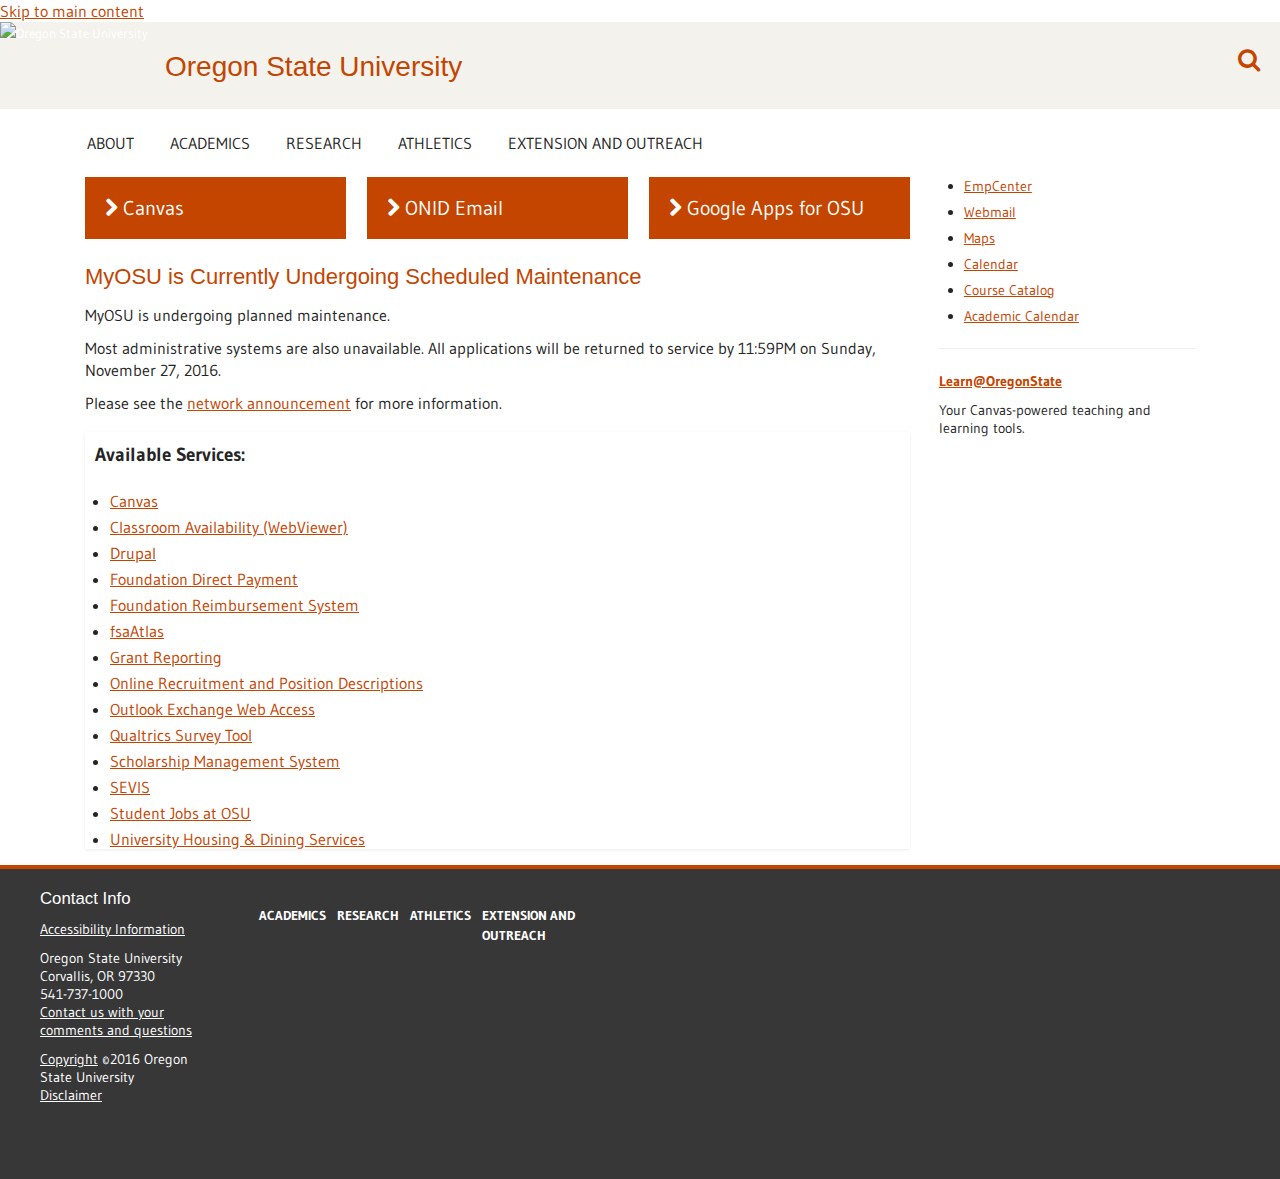
==== commit 92ae4908: "Removed links that will be unavailable" ====
--- a/index.html
+++ b/index.html
@@ -160,7 +160,7 @@
     <a style="text-decoration:none;color:#fff;font-size:20px;" href="https://secure.onid.oregonstate.edu/redirmail.php" onclick="ga('send', 'event', 'tools', 'ONID Email');"><p style="background:#c34500;color:#fff;padding: 20px;"><i class=" icon-chevron-right"></i> ONID Email</p></a>
     </div>
     <div class="span4">
-    <a style="text-decoration:none;color:#fff;font-size:20px;" href="https://drive.google.com/a/onid.oregonstate.edu/" onclick="ga('send', 'event', 'tools', 'Google Drive');"><p style="background:#c34500;color:#fff;padding: 20px;"><i class=" icon-chevron-right"></i> Google Drive</p></a>
+    <a style="text-decoration:none;color:#fff;font-size:20px;" href="http://main.oregonstate.edu/google-apps-osu" onclick="ga('send', 'event', 'tools', 'Google Apps for OSU');"><p style="background:#c34500;color:#fff;padding: 20px;"><i class=" icon-chevron-right"></i> Google Apps for OSU</p></a>
     </div>
     </div>
     </div>
@@ -189,14 +189,6 @@
     
         <li><a href="https://oregonstate.instructure.com/" target="_blank">Canvas</a></li>
 
-        <!--li><a href="https://mydegrees.oregonstate.edu/" target="_blank">MyDegrees</a></li>
-    
-        <li><a href="http://appworx.oregonstate.edu/" target="_blank">Appworx</a></li>
-
-        <li><a href="https://adminfo.ucsadm.oregonstate.edu:8865/ssomanager_prod/c/INB?url=noINBGUAGMNU">Banner</a></li>
-
-        <li><a href="https://core.oregonstate.edu/" target="_blank">CORE Reports</a></li-->
-
         <li><a href="http://r25wv.ucsadm.oregonstate.edu/r25_wv/wv_servlet/wrd/run/wv_space.DayList?spdt=today,spfilter=94835,lbdviewmode=grid" target="_blank">Classroom Availability (WebViewer)</a></li>
 
         <li><a href="http://is.oregonstate.edu/communication-collaboration/drupal">Drupal</a></li>
@@ -209,12 +201,8 @@
 
         <li><a href="https://bfpsystems.oregonstate.edu/bfponline/" target="_blank">Grant Reporting</a></li>
 
-        <li><a href="https://nolij.ucsadm.oregonstate.edu/NolijWeb" target="_blank">Nolij</a></li>
-
         <li><a href="https://jobs.oregonstate.edu/hr/shibboleth" target="_blank">Online Recruitment and Position Descriptions</a></li>
 
-        <li><a href="https://login.oregonstate.edu/cas/login?service=https%3A%2F%2Foscar.oregonstate.edu/Login.aspx" target="_blank">OSCAR</a></li>
-
         <li><a href="https://exmail.oregonstate.edu/owa/" target="_blank">Outlook Exchange Web Access</a></li>
 
         <li><a href="http://main.oregonstate.edu/qualtrics" target="_blank">Qualtrics Survey Tool</a></li>
@@ -225,13 +213,8 @@
 
         <li><a href="http://hr.oregonstate.edu/student-employment" target="_blank">Student Jobs at OSU</a></li>
 
-        <!--li><a href="https://secure.touchnet.net/central/" target="_blank">TouchNet Marketplace</a></li-->
-
-        <!--li>TRES: Please use <a href="http://infosu.oregonstate.edu/login" target="_blank">Online Services</a> and then select TRES from the main menu</li-->
-
         <li><a href="http://uhds.oregonstate.edu/" target="_blank">University Housing &amp; Dining Services</a></li>
 
-        <li><a href="https://adminfo.ucsadm.oregonstate.edu:4453/wfprod/logon.jsp" target="_blank">Workflow</a></li>
     </ul></p>   
 </div>
 </div>
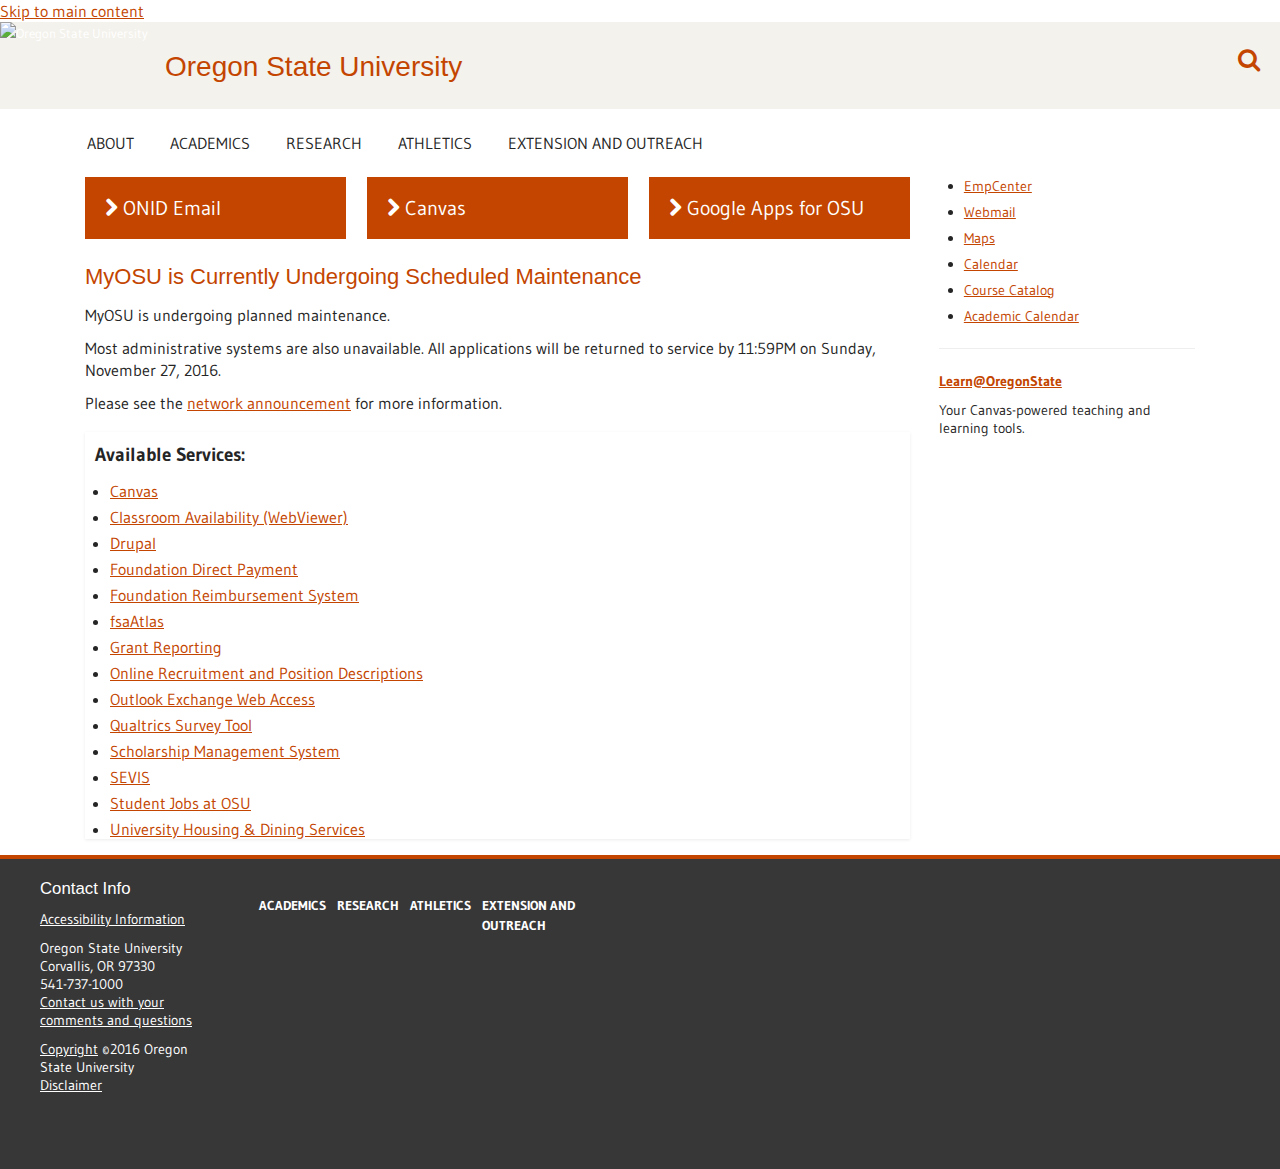
==== commit 7d89a124: "Swapped buttons to closer match main.oregonstate.edu" ====
--- a/index.html
+++ b/index.html
@@ -153,13 +153,14 @@
     </style>
 
     <div class="row-fluid">
+    
+    <div class="span4">
+    <a style="text-decoration:none;color:#fff;font-size:20px;" href="https://secure.onid.oregonstate.edu/redirmail.php" onclick="ga('send', 'event', 'tools', 'ONID Email');"><p style="background:#c34500;color:#fff;padding: 20px;"><i class=" icon-chevron-right"></i> ONID Email</p></a>
+    </div>
     <div class="span4">
     <a style="text-decoration:none;color:#fff;font-size:20px;" href="https://oregonstate.instructure.com/" onclick="ga('send', 'event', 'tools', 'Canvas');"><p style="background:#c34500;color:#fff;padding: 20px;"><i class=" icon-chevron-right"></i> Canvas</p></a>
     </div>
     <div class="span4">
-    <a style="text-decoration:none;color:#fff;font-size:20px;" href="https://secure.onid.oregonstate.edu/redirmail.php" onclick="ga('send', 'event', 'tools', 'ONID Email');"><p style="background:#c34500;color:#fff;padding: 20px;"><i class=" icon-chevron-right"></i> ONID Email</p></a>
-    </div>
-    <div class="span4">
     <a style="text-decoration:none;color:#fff;font-size:20px;" href="http://main.oregonstate.edu/google-apps-osu" onclick="ga('send', 'event', 'tools', 'Google Apps for OSU');"><p style="background:#c34500;color:#fff;padding: 20px;"><i class=" icon-chevron-right"></i> Google Apps for OSU</p></a>
     </div>
     </div>
@@ -183,10 +184,9 @@
       <div class="textIndent" id='content' role="main">
         <div class="region region-content">
 
-    <p><h3>Available Services:</h3></p>
-
-    <p><ul>
-    
+    <p><h3>Available Services:</h3>
+
+    <ul>
         <li><a href="https://oregonstate.instructure.com/" target="_blank">Canvas</a></li>
 
         <li><a href="http://r25wv.ucsadm.oregonstate.edu/r25_wv/wv_servlet/wrd/run/wv_space.DayList?spdt=today,spfilter=94835,lbdviewmode=grid" target="_blank">Classroom Availability (WebViewer)</a></li>
@@ -224,6 +224,7 @@
             
             <!-- Main page columns  -->
             
+            <!--Little easter egg comment for Debra-->
 
             <!-- Post-content -->
             
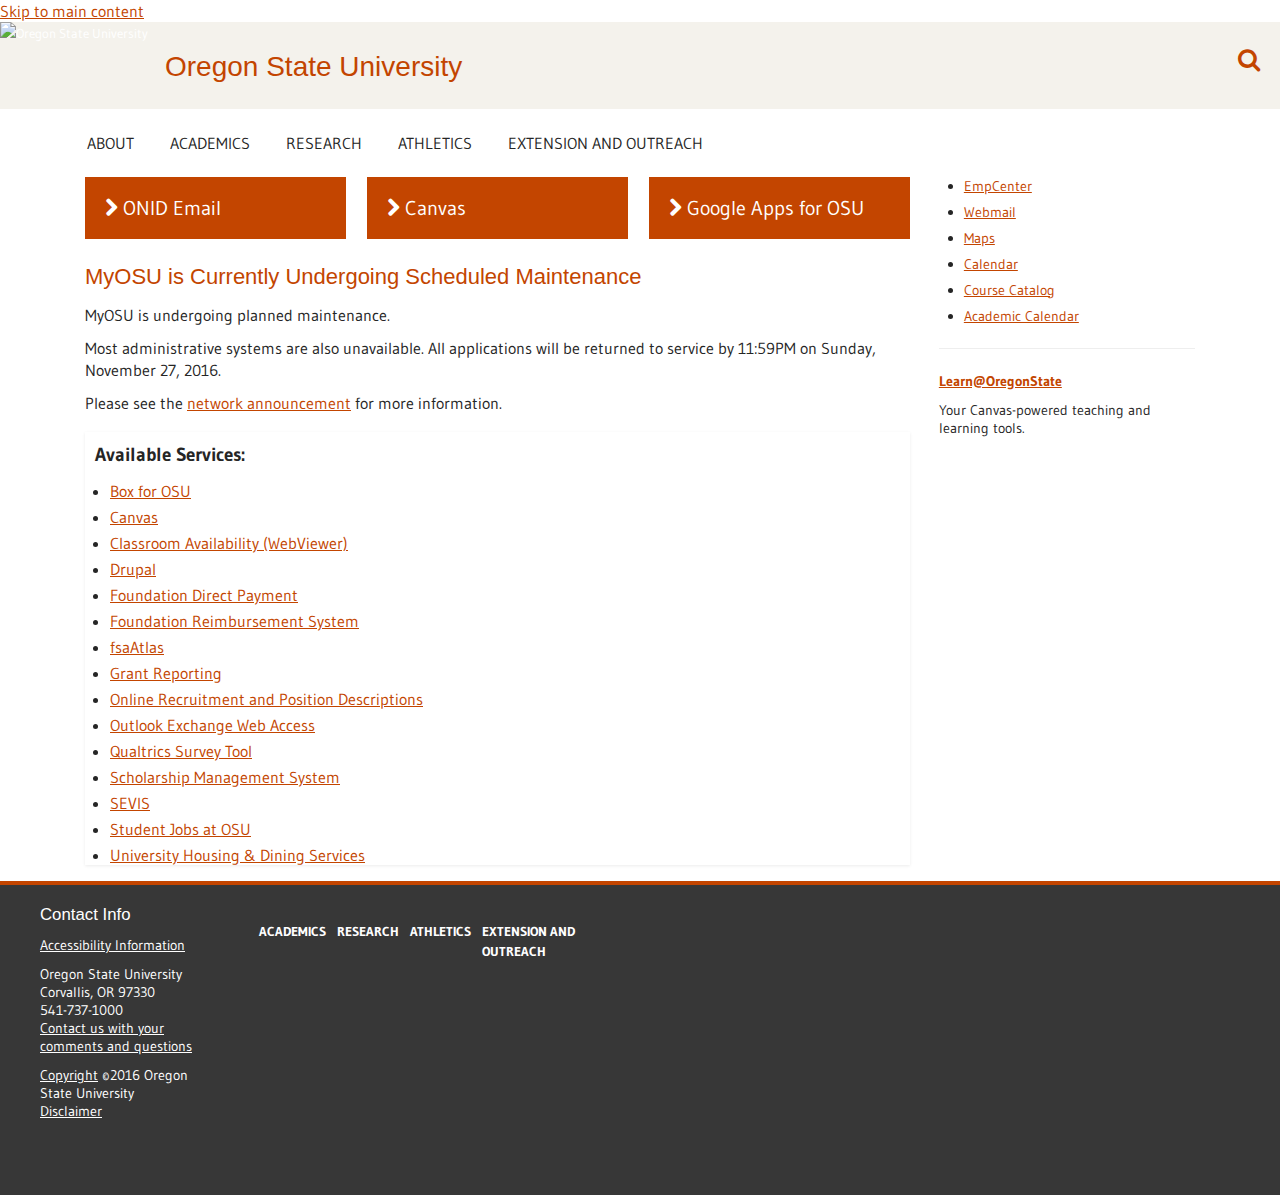
==== commit 2d30ae3d: "Added Box to the list" ====
--- a/index.html
+++ b/index.html
@@ -187,6 +187,8 @@
     <p><h3>Available Services:</h3>
 
     <ul>
+        <li><a href="http://box.oregonstate.edu/" target="_blank">Box for OSU</a></li>
+
         <li><a href="https://oregonstate.instructure.com/" target="_blank">Canvas</a></li>
 
         <li><a href="http://r25wv.ucsadm.oregonstate.edu/r25_wv/wv_servlet/wrd/run/wv_space.DayList?spdt=today,spfilter=94835,lbdviewmode=grid" target="_blank">Classroom Availability (WebViewer)</a></li>
@@ -214,6 +216,7 @@
         <li><a href="http://hr.oregonstate.edu/student-employment" target="_blank">Student Jobs at OSU</a></li>
 
         <li><a href="http://uhds.oregonstate.edu/" target="_blank">University Housing &amp; Dining Services</a></li>
+
 
     </ul></p>   
 </div>
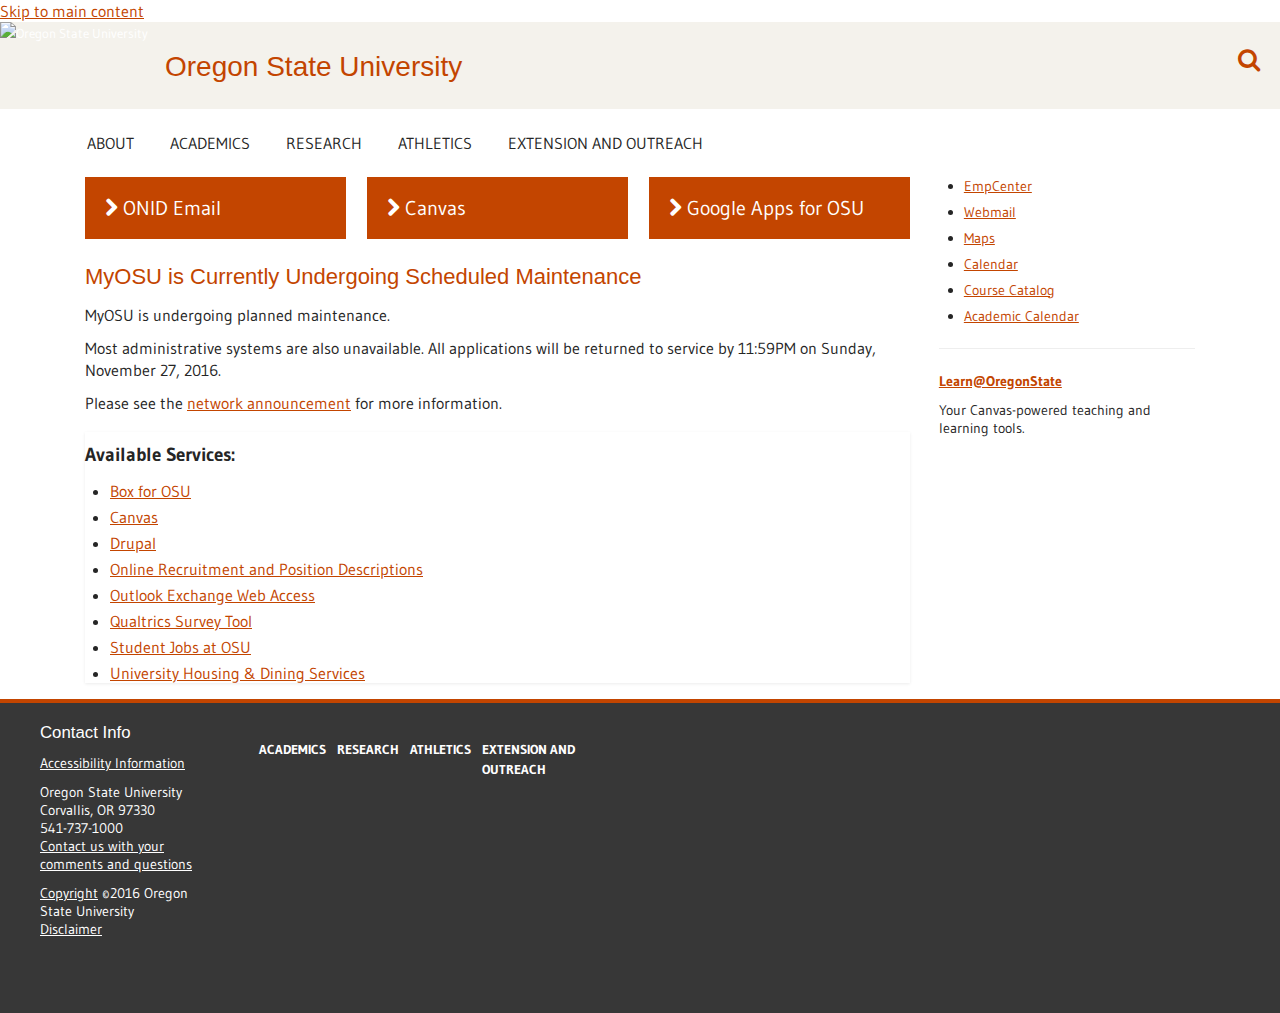
==== commit f0d3d5c8: "Fixed minor spacing issues" ====
--- a/index.html
+++ b/index.html
@@ -184,35 +184,21 @@
       <div class="textIndent" id='content' role="main">
         <div class="region region-content">
 
-    <p><h3>Available Services:</h3>
+    <p><h3 style="text-indent: 0px">Available Services:</h3>
 
     <ul>
         <li><a href="http://box.oregonstate.edu/" target="_blank">Box for OSU</a></li>
 
         <li><a href="https://oregonstate.instructure.com/" target="_blank">Canvas</a></li>
 
-        <li><a href="http://r25wv.ucsadm.oregonstate.edu/r25_wv/wv_servlet/wrd/run/wv_space.DayList?spdt=today,spfilter=94835,lbdviewmode=grid" target="_blank">Classroom Availability (WebViewer)</a></li>
-
         <li><a href="http://is.oregonstate.edu/communication-collaboration/drupal">Drupal</a></li>
 
-        <li><a href="https://fasystems.oregonstate.edu/DRS/" target="_blank">Foundation Direct Payment</a></li>
-
-        <li><a href="https://fasystems.oregonstate.edu/OSUR/" target="_blank">Foundation Reimbursement System</a></li>
-
-        <li><a href="https://sevisprod.nws.oregonstate.edu/" target="_blank">fsaAtlas</a></li>
-
-        <li><a href="https://bfpsystems.oregonstate.edu/bfponline/" target="_blank">Grant Reporting</a></li>
-
         <li><a href="https://jobs.oregonstate.edu/hr/shibboleth" target="_blank">Online Recruitment and Position Descriptions</a></li>
 
         <li><a href="https://exmail.oregonstate.edu/owa/" target="_blank">Outlook Exchange Web Access</a></li>
 
         <li><a href="http://main.oregonstate.edu/qualtrics" target="_blank">Qualtrics Survey Tool</a></li>
-
-        <li><a href="https://scholarship.ucsadm.oregonstate.edu/prod/login.php" target="_blank">Scholarship Management System</a></li>
-    
-        <li><a href="https://egov.ice.gov/sevis/" target="_blank">SEVIS</a></li>
-
+    
         <li><a href="http://hr.oregonstate.edu/student-employment" target="_blank">Student Jobs at OSU</a></li>
 
         <li><a href="http://uhds.oregonstate.edu/" target="_blank">University Housing &amp; Dining Services</a></li>
@@ -227,8 +213,6 @@
             
             <!-- Main page columns  -->
             
-            <!--Little easter egg comment for Debra-->
-
             <!-- Post-content -->
             
            <!-- Content area -->
@@ -267,6 +251,8 @@
     </div> <!-- /main-body-row -->
 
     <!-- Full width above footer -->
+
+    <!--Little easter egg comment for Debra-->
     
   </div> <!-- /container -->
 
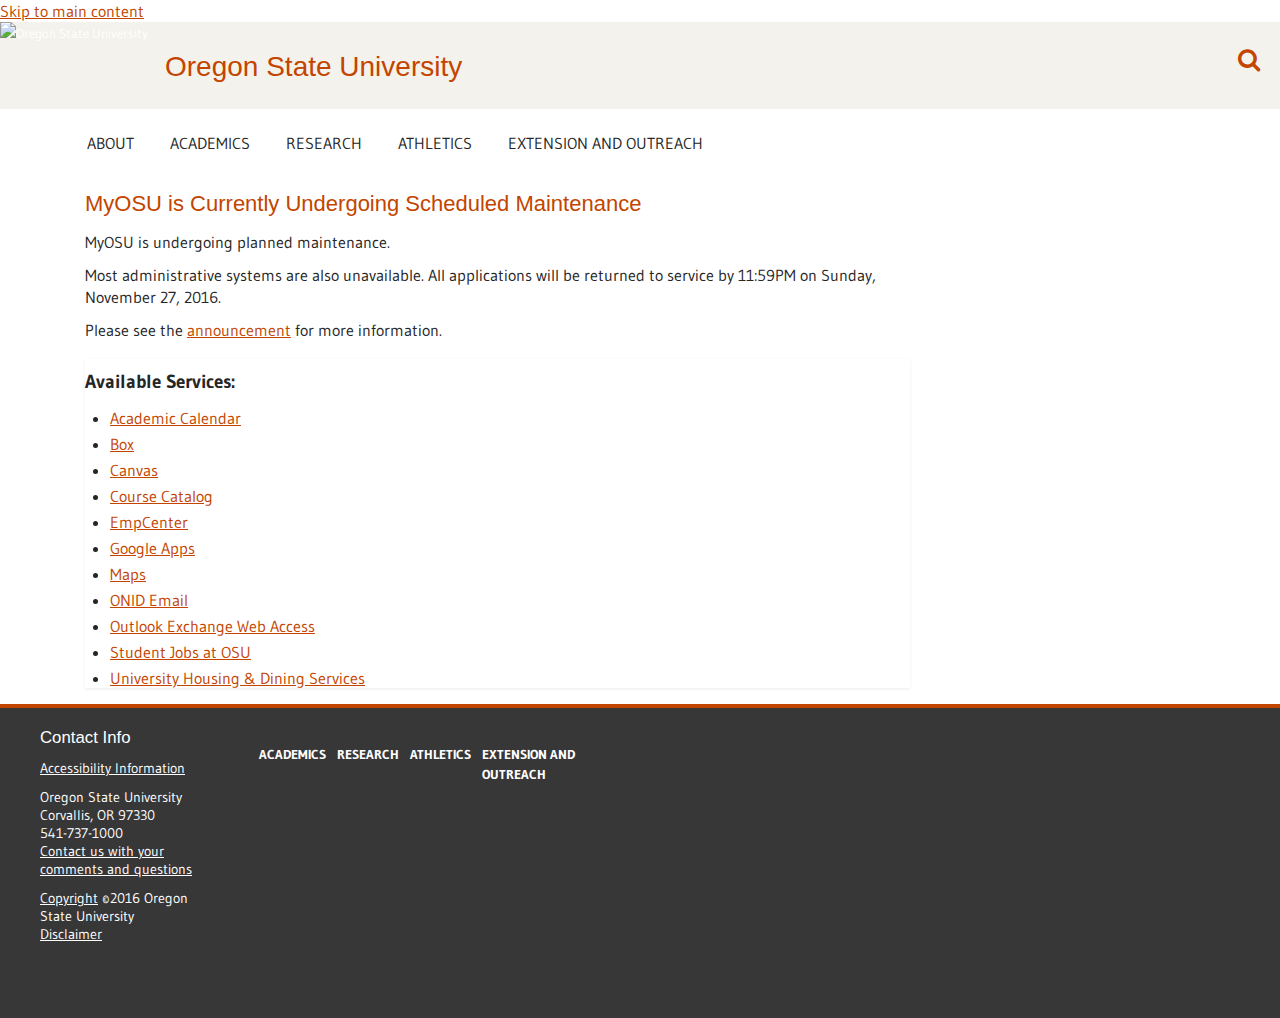
==== commit 0471525e: "changes that jill requested" ====
--- a/index.html
+++ b/index.html
@@ -153,18 +153,8 @@
     </style>
 
     <div class="row-fluid">
-    
-    <div class="span4">
-    <a style="text-decoration:none;color:#fff;font-size:20px;" href="https://secure.onid.oregonstate.edu/redirmail.php" onclick="ga('send', 'event', 'tools', 'ONID Email');"><p style="background:#c34500;color:#fff;padding: 20px;"><i class=" icon-chevron-right"></i> ONID Email</p></a>
-    </div>
-    <div class="span4">
-    <a style="text-decoration:none;color:#fff;font-size:20px;" href="https://oregonstate.instructure.com/" onclick="ga('send', 'event', 'tools', 'Canvas');"><p style="background:#c34500;color:#fff;padding: 20px;"><i class=" icon-chevron-right"></i> Canvas</p></a>
-    </div>
-    <div class="span4">
-    <a style="text-decoration:none;color:#fff;font-size:20px;" href="http://main.oregonstate.edu/google-apps-osu" onclick="ga('send', 'event', 'tools', 'Google Apps for OSU');"><p style="background:#c34500;color:#fff;padding: 20px;"><i class=" icon-chevron-right"></i> Google Apps for OSU</p></a>
     </div>
     </div>
-    </div>
 
     
 
@@ -177,7 +167,7 @@
 
     <p>Most administrative systems are also unavailable. All applications will be returned to service by 11:59PM on Sunday, November 27, 2016.</p>
 
-    <p>Please see the <a href="http://intranet.nws.oregonstate.edu/blog/archives/5822" target="_blank">network announcement</a> for more information.
+    <p>Please see the <a href="http://is.oregonstate.edu/feature-story/oracle-database-migration" target="_blank">announcement</a> for more information.
       
 
 
@@ -187,17 +177,23 @@
     <p><h3 style="text-indent: 0px">Available Services:</h3>
 
     <ul>
-        <li><a href="http://box.oregonstate.edu/" target="_blank">Box for OSU</a></li>
+        <li><a href="http://catalog.oregonstate.edu/ChapterDetail.aspx?key=148" target="_blank">Academic Calendar</a></li>
+
+        <li><a href="http://box.oregonstate.edu/" target="_blank">Box</a></li>
 
         <li><a href="https://oregonstate.instructure.com/" target="_blank">Canvas</a></li>
 
-        <li><a href="http://is.oregonstate.edu/communication-collaboration/drupal">Drupal</a></li>
-
-        <li><a href="https://jobs.oregonstate.edu/hr/shibboleth" target="_blank">Online Recruitment and Position Descriptions</a></li>
+        <li><a href="http://catalog.oregonstate.edu/" target="_blank">Course Catalog</a></li>
+
+        <li><a href="http://osu.workforcehosting.com/" target="_blank">EmpCenter</a></li>
+
+        <li><a href="http://main.oregonstate.edu/google-apps-osu" target="_blank">Google Apps</a></li>
+
+        <li><a href="http://oregonstate.edu/campusmap/" target="_blank">Maps</a></li>
+
+        <li><a href="https://secure.onid.oregonstate.edu/redirmail.php" target="_blank">ONID Email
 
         <li><a href="https://exmail.oregonstate.edu/owa/" target="_blank">Outlook Exchange Web Access</a></li>
-
-        <li><a href="http://main.oregonstate.edu/qualtrics" target="_blank">Qualtrics Survey Tool</a></li>
     
         <li><a href="http://hr.oregonstate.edu/student-employment" target="_blank">Student Jobs at OSU</a></li>
 
@@ -228,22 +224,6 @@
             <div class="region region-sidebar-first">
     <div id="block-block-13">
 
-  
-  <div class="content" >
-<ul><li><a href="http://osu.workforcehosting.com/">EmpCenter</a></li>
-<li><a href="http://exmail.oregonstate.edu/">Webmail</a></li>
-<li><a href="http://oregonstate.edu/campusmap/">Maps</a></li>
-<li><a href="http://calendar.oregonstate.edu/">Calendar</a></li>
-<li><a href="http://catalog.oregonstate.edu/">Course Catalog</a></li>
-<li><a href="http://catalog.oregonstate.edu/ChapterDetail.aspx?key=148">Academic Calendar</a></li>
-</ul>  
-<hr>
-<p>
-<a href="http://learn.oregonstate.edu/"><strong>Learn@OregonState</strong></a>
-</p>
-<p>Your Canvas-powered teaching and learning tools.</p>
-
-</div>
 </div>
   </div>
         </div>
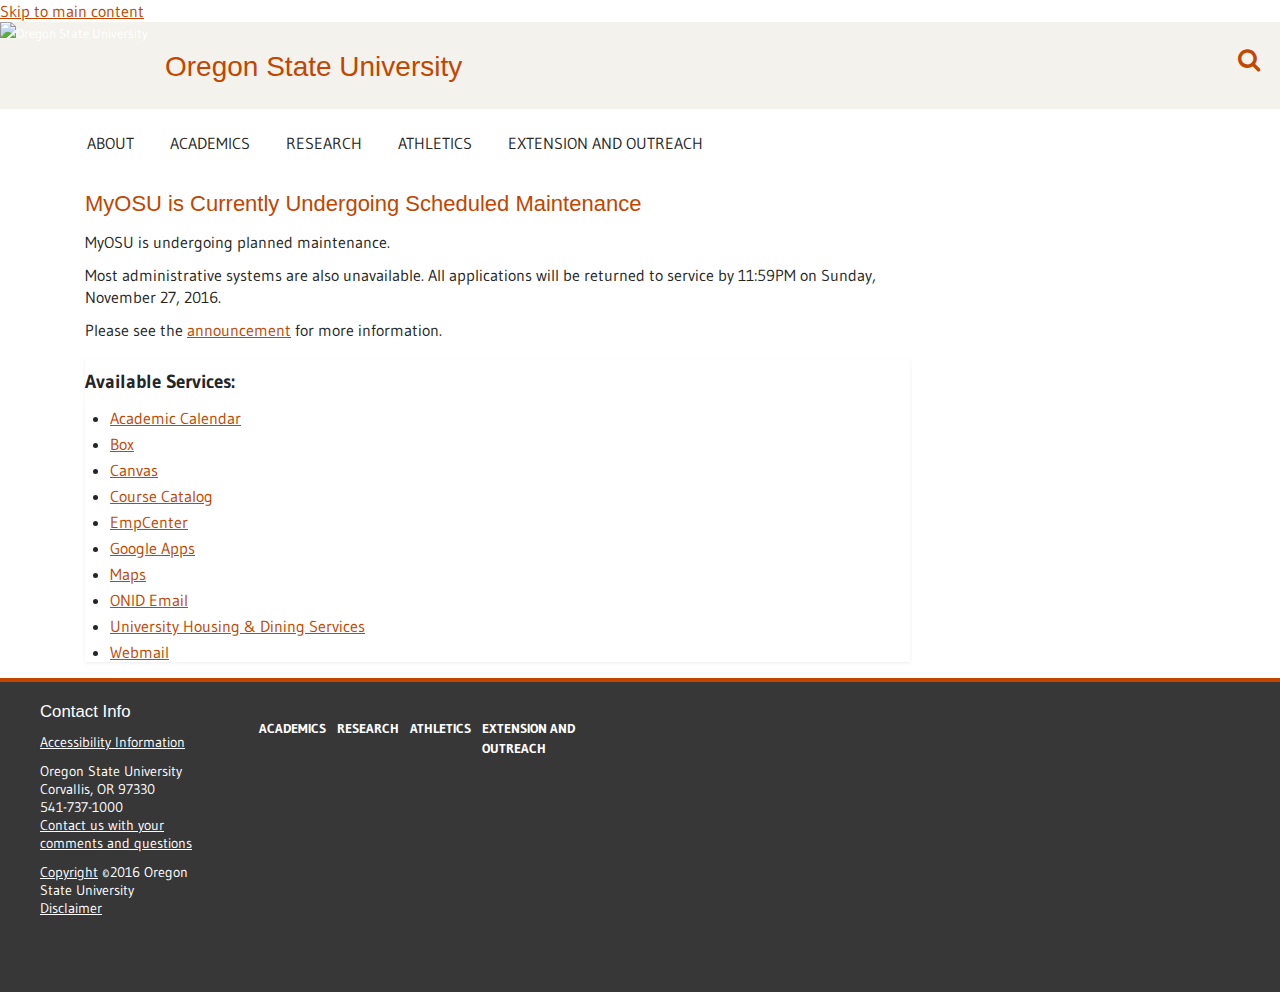
==== commit 64a30b6b: "Merge pull request #5 from osu-mist/develop" ====
--- a/index.html
+++ b/index.html
@@ -191,14 +191,11 @@
 
         <li><a href="http://oregonstate.edu/campusmap/" target="_blank">Maps</a></li>
 
-        <li><a href="https://secure.onid.oregonstate.edu/redirmail.php" target="_blank">ONID Email
-
-        <li><a href="https://exmail.oregonstate.edu/owa/" target="_blank">Outlook Exchange Web Access</a></li>
-    
-        <li><a href="http://hr.oregonstate.edu/student-employment" target="_blank">Student Jobs at OSU</a></li>
+        <li><a href="https://secure.onid.oregonstate.edu/redirmail.php" target="_blank">ONID Email</a></li>
 
         <li><a href="http://uhds.oregonstate.edu/" target="_blank">University Housing &amp; Dining Services</a></li>
-
+        
+        <li><a href="http://exmail.oregonstate.edu" target="_blank">Webmail</a></li>
 
     </ul></p>   
 </div>
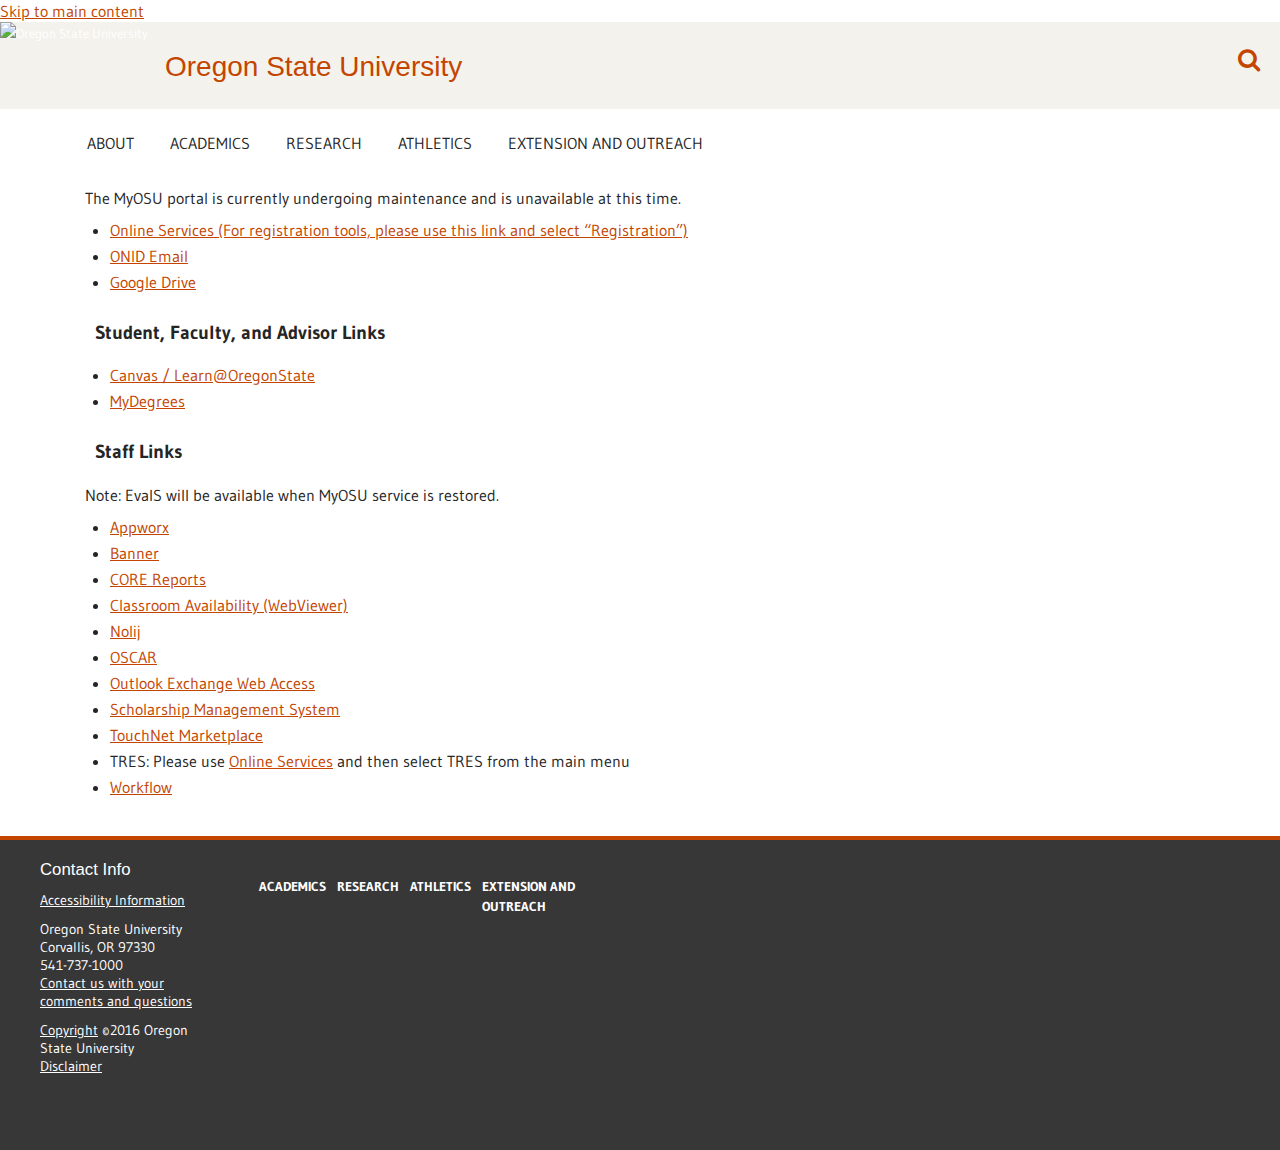
==== commit 4e28a734: "Add requested changes for maintenance 3_10_17" ====
--- a/index.html
+++ b/index.html
@@ -161,44 +161,38 @@
     </div>
 
     <div class="content">
-    <p><h2 style="text-indent: 0px">MyOSU is Currently Undergoing Scheduled Maintenance</h2></p>
-
-    <p>MyOSU is undergoing planned maintenance.</p>
-
-    <p>Most administrative systems are also unavailable. All applications will be returned to service by 11:59PM on Sunday, November 27, 2016.</p>
-
-    <p>Please see the <a href="http://is.oregonstate.edu/feature-story/oracle-database-migration" target="_blank">announcement</a> for more information.
-      
-
-
-      <div class="textIndent" id='content' role="main">
-        <div class="region region-content">
-
-    <p><h3 style="text-indent: 0px">Available Services:</h3>
-
-    <ul>
-        <li><a href="http://catalog.oregonstate.edu/ChapterDetail.aspx?key=148" target="_blank">Academic Calendar</a></li>
-
-        <li><a href="http://box.oregonstate.edu/" target="_blank">Box</a></li>
-
-        <li><a href="https://oregonstate.instructure.com/" target="_blank">Canvas</a></li>
-
-        <li><a href="http://catalog.oregonstate.edu/" target="_blank">Course Catalog</a></li>
-
-        <li><a href="http://osu.workforcehosting.com/" target="_blank">EmpCenter</a></li>
-
-        <li><a href="http://main.oregonstate.edu/google-apps-osu" target="_blank">Google Apps</a></li>
-
-        <li><a href="http://oregonstate.edu/campusmap/" target="_blank">Maps</a></li>
-
+    <p>The MyOSU portal is currently undergoing maintenance and is unavailable at this time.</p>
+
+    <p><ul>
+        <li><a href="http://infosu.oregonstate.edu/login" target="_blank">Online Services (For registration tools, please use this link and select “Registration”)</a></li>
         <li><a href="https://secure.onid.oregonstate.edu/redirmail.php" target="_blank">ONID Email</a></li>
-
-        <li><a href="http://uhds.oregonstate.edu/" target="_blank">University Housing &amp; Dining Services</a></li>
-        
-        <li><a href="http://exmail.oregonstate.edu" target="_blank">Webmail</a></li>
-
+        <li><a href="https://drive.google.com/a/onid.oregonstate.edu/" target="_blank">Google Drive</a></li>
+    </ul></p>
+
+    <p><h3>Student, Faculty, and Advisor Links</h3></p>
+
+    <p><ul>
+        <li><a href="https://oregonstate.instructure.com/" target="_blank">Canvas / Learn@OregonState</a></li>
+        <li><a href="https://mydegrees.oregonstate.edu/" target="_blank">MyDegrees</a></li>
+    </ul></p>
+
+    <p><h3>Staff Links</h3></p>
+
+    <p>Note: EvalS will be available when MyOSU service is restored.</p>
+
+    <p><ul>
+        <li><a href="http://appworx.oregonstate.edu/" target="_blank">Appworx</a></li>
+        <li><a href="https://adminfo.ucsadm.oregonstate.edu:8865/ssomanager_prod/c/INB?url=noINBGUAGMNU">Banner</a></li>
+        <li><a href="https://core.oregonstate.edu/" target="_blank">CORE Reports</a></li>
+        <li><a href="http://r25wv.ucsadm.oregonstate.edu/r25_wv/wv_servlet/wrd/run/wv_space.DayList?spdt=today,spfilter=94835,lbdviewmode=grid" target="_blank">Classroom Availability (WebViewer)</a></li>
+        <li><a href="https://nolij.ucsadm.oregonstate.edu/NolijWeb" target="_blank">Nolij</a></li>
+        <li><a href="https://login.oregonstate.edu/cas/login?service=https%3A%2F%2Foscar.oregonstate.edu/Login.aspx" target="_blank">OSCAR</a></li>
+        <li><a href="https://exmail.oregonstate.edu/owa/" target="_blank">Outlook Exchange Web Access</a></li>
+        <li><a href="https://scholarship.ucsadm.oregonstate.edu/prod/login.php" target="_blank">Scholarship Management System</a></li>
+        <li><a href="https://secure.touchnet.net/central/" target="_blank">TouchNet Marketplace</a></li>
+        <li>TRES: Please use <a href="http://infosu.oregonstate.edu/login" target="_blank">Online Services</a> and then select TRES from the main menu</li>
+        <li><a href="https://adminfo.ucsadm.oregonstate.edu:4453/wfprod/logon.jsp" target="_blank">Workflow</a></li>
     </ul></p>   
-</div>
 </div>
 
   </div>
